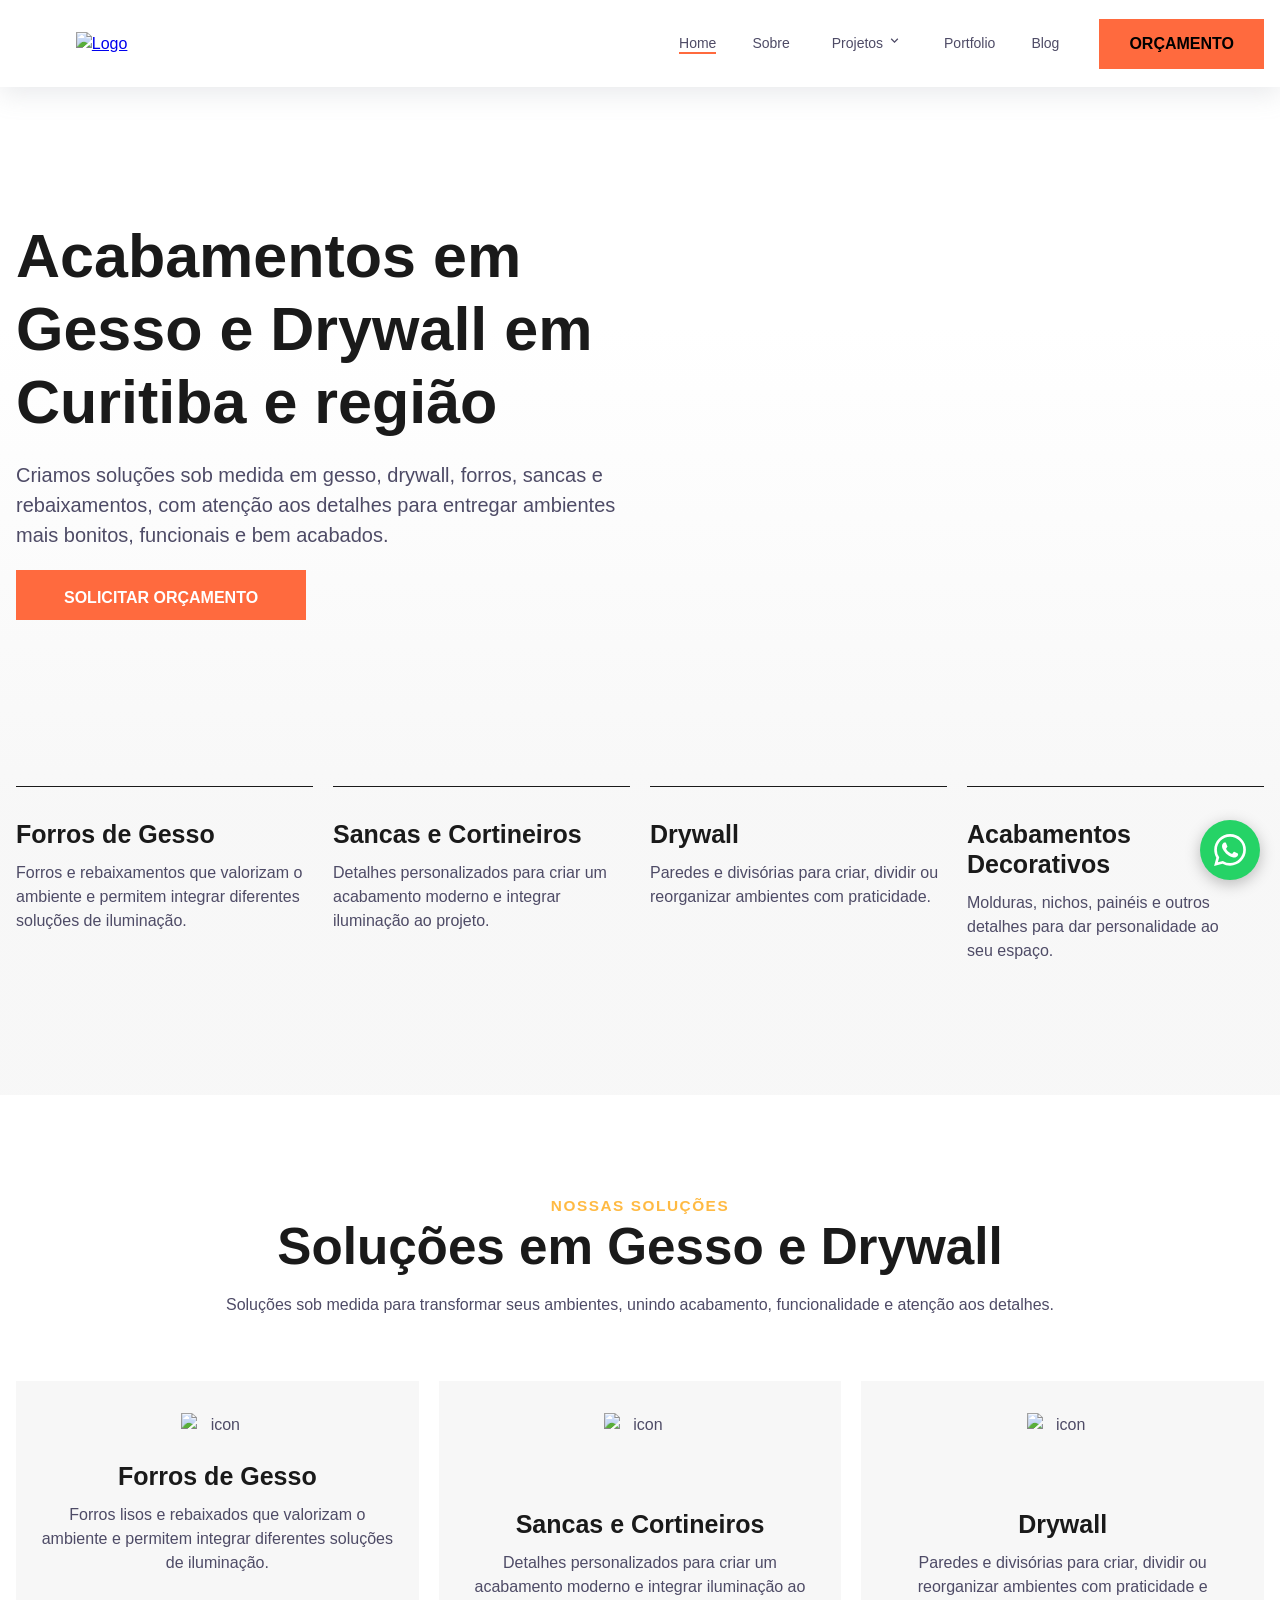
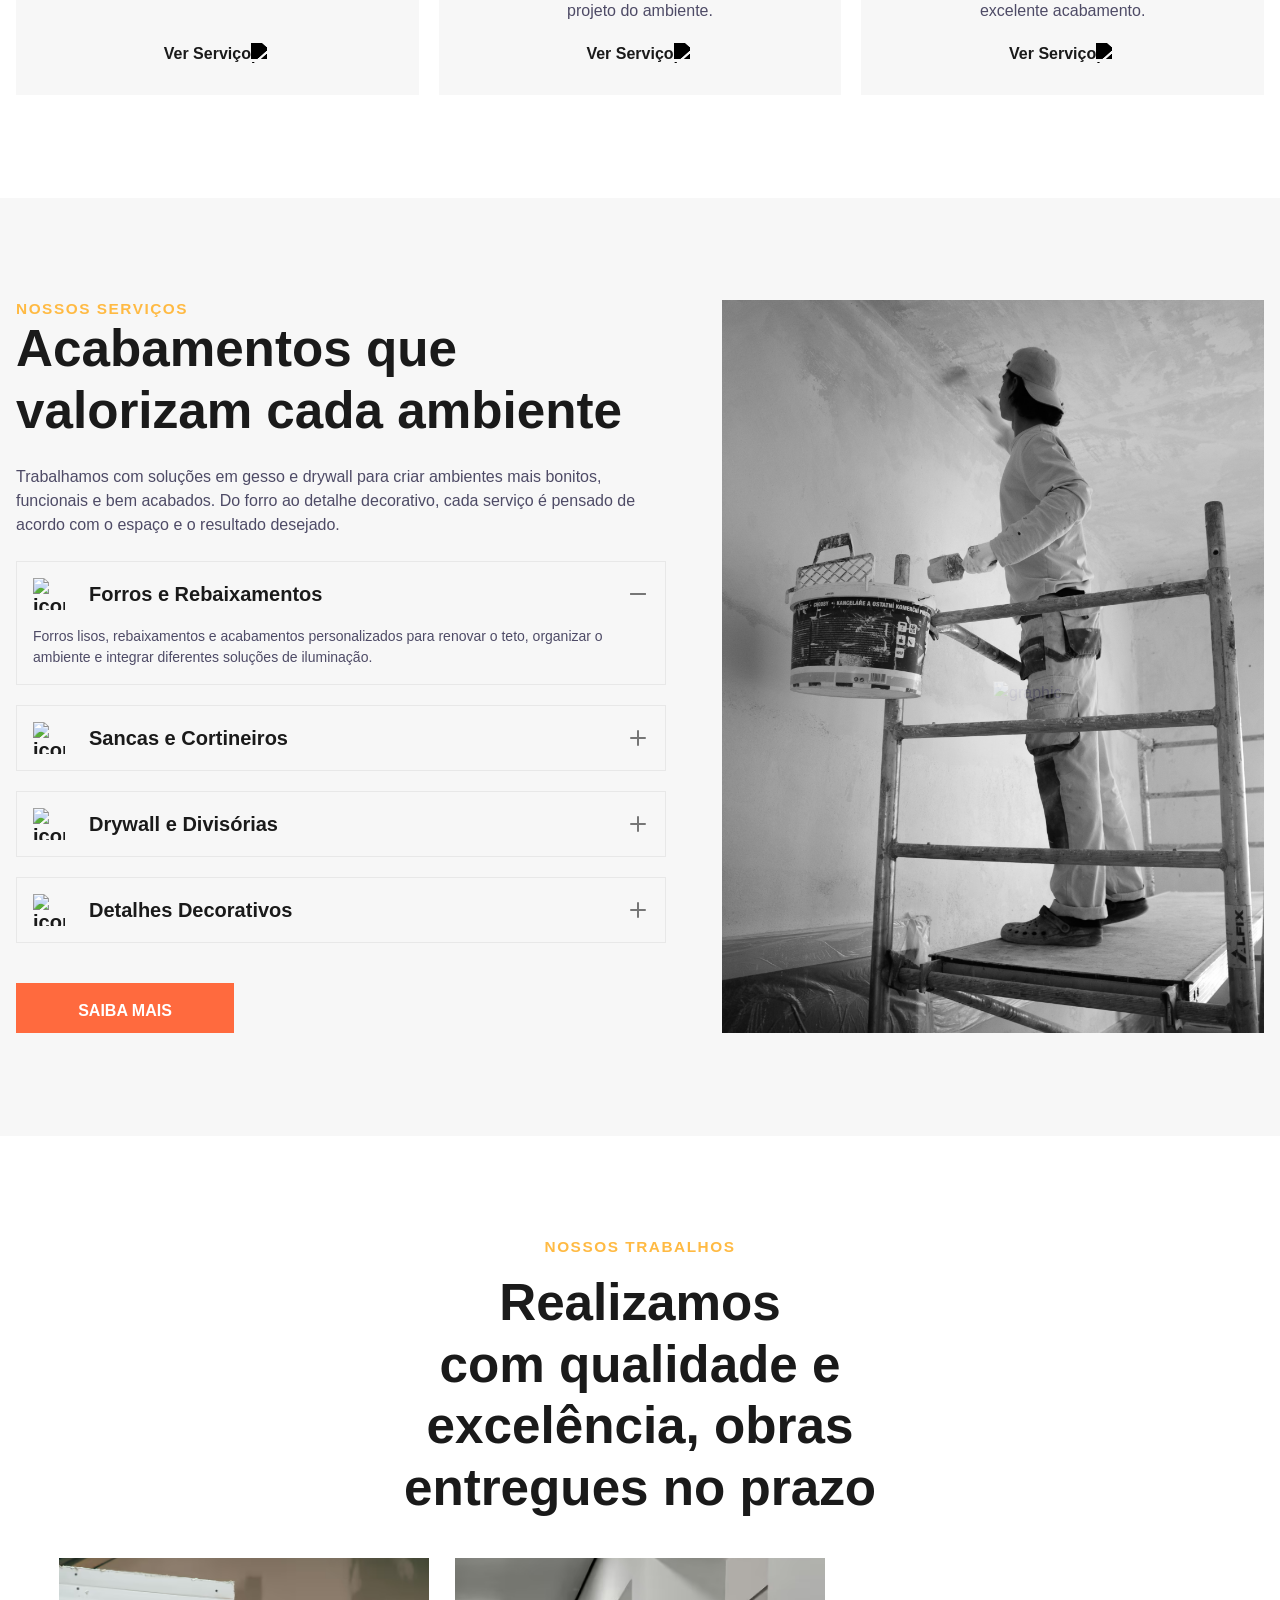
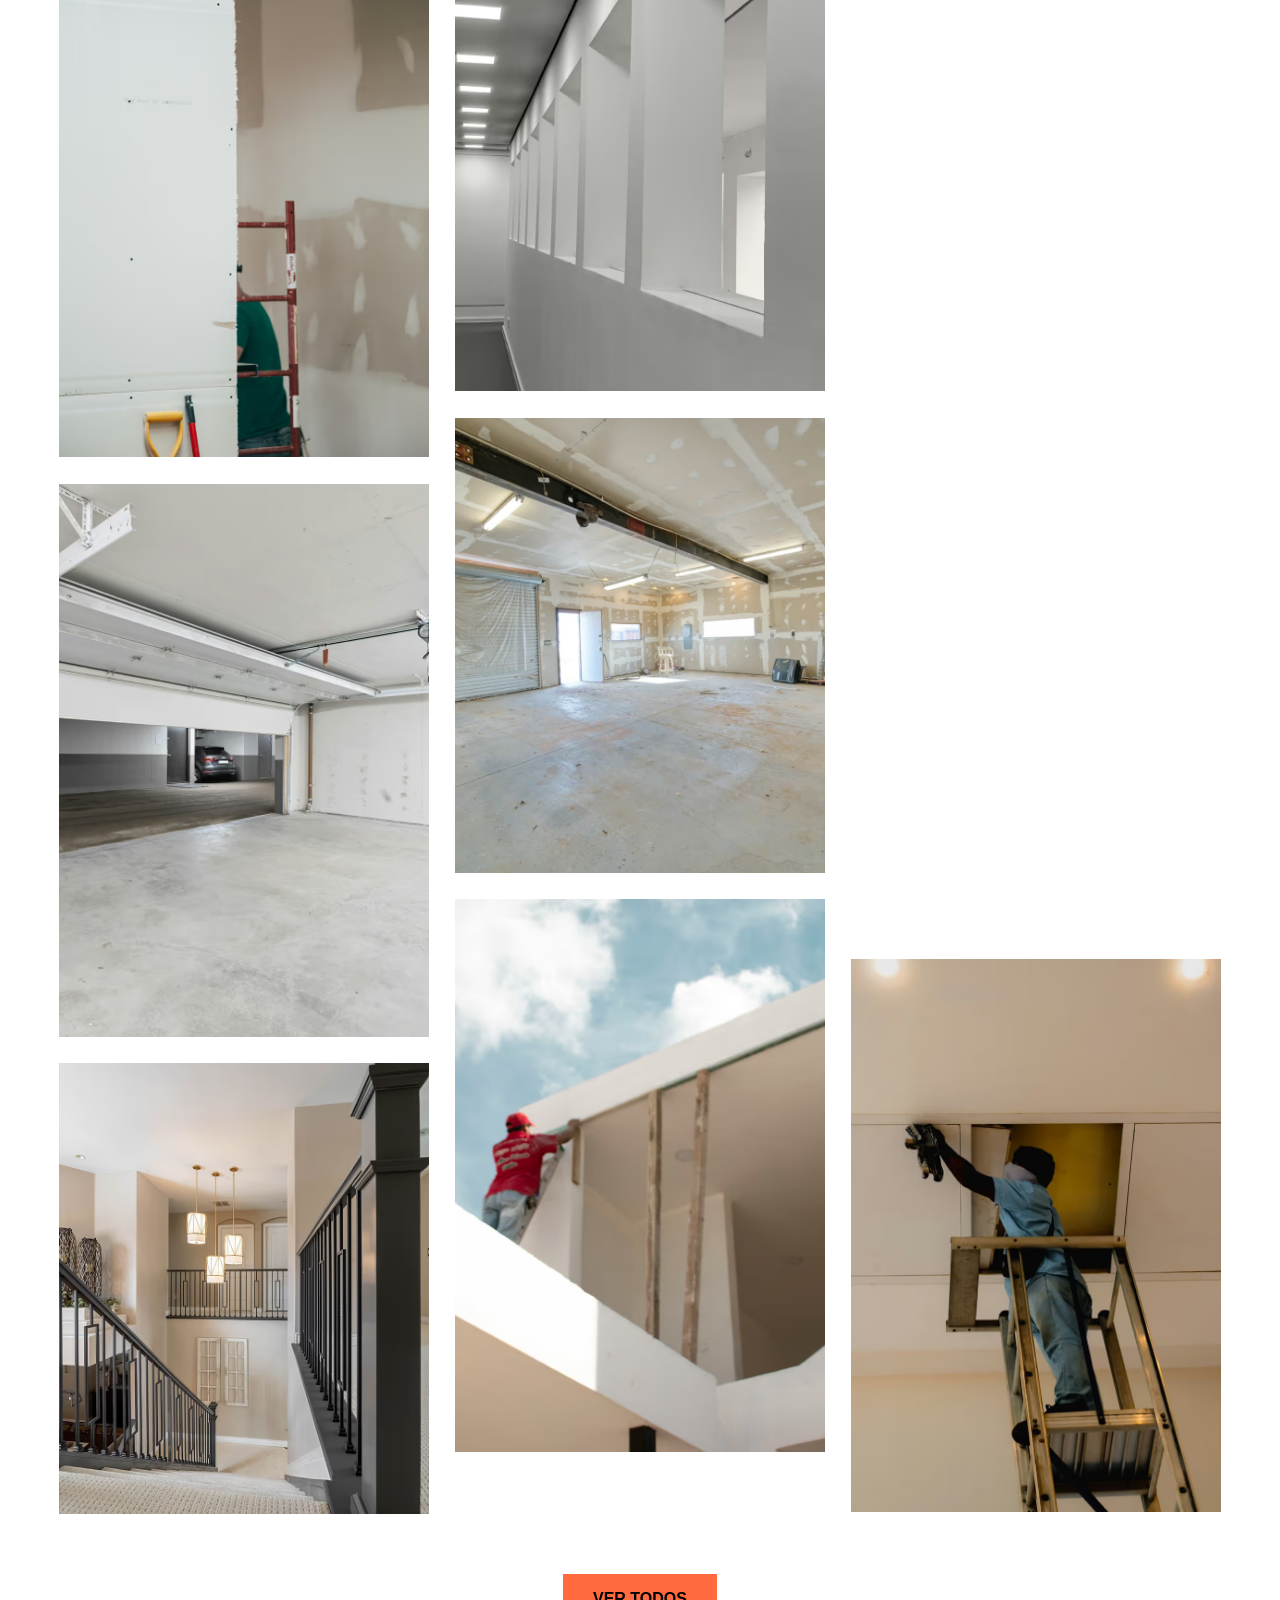
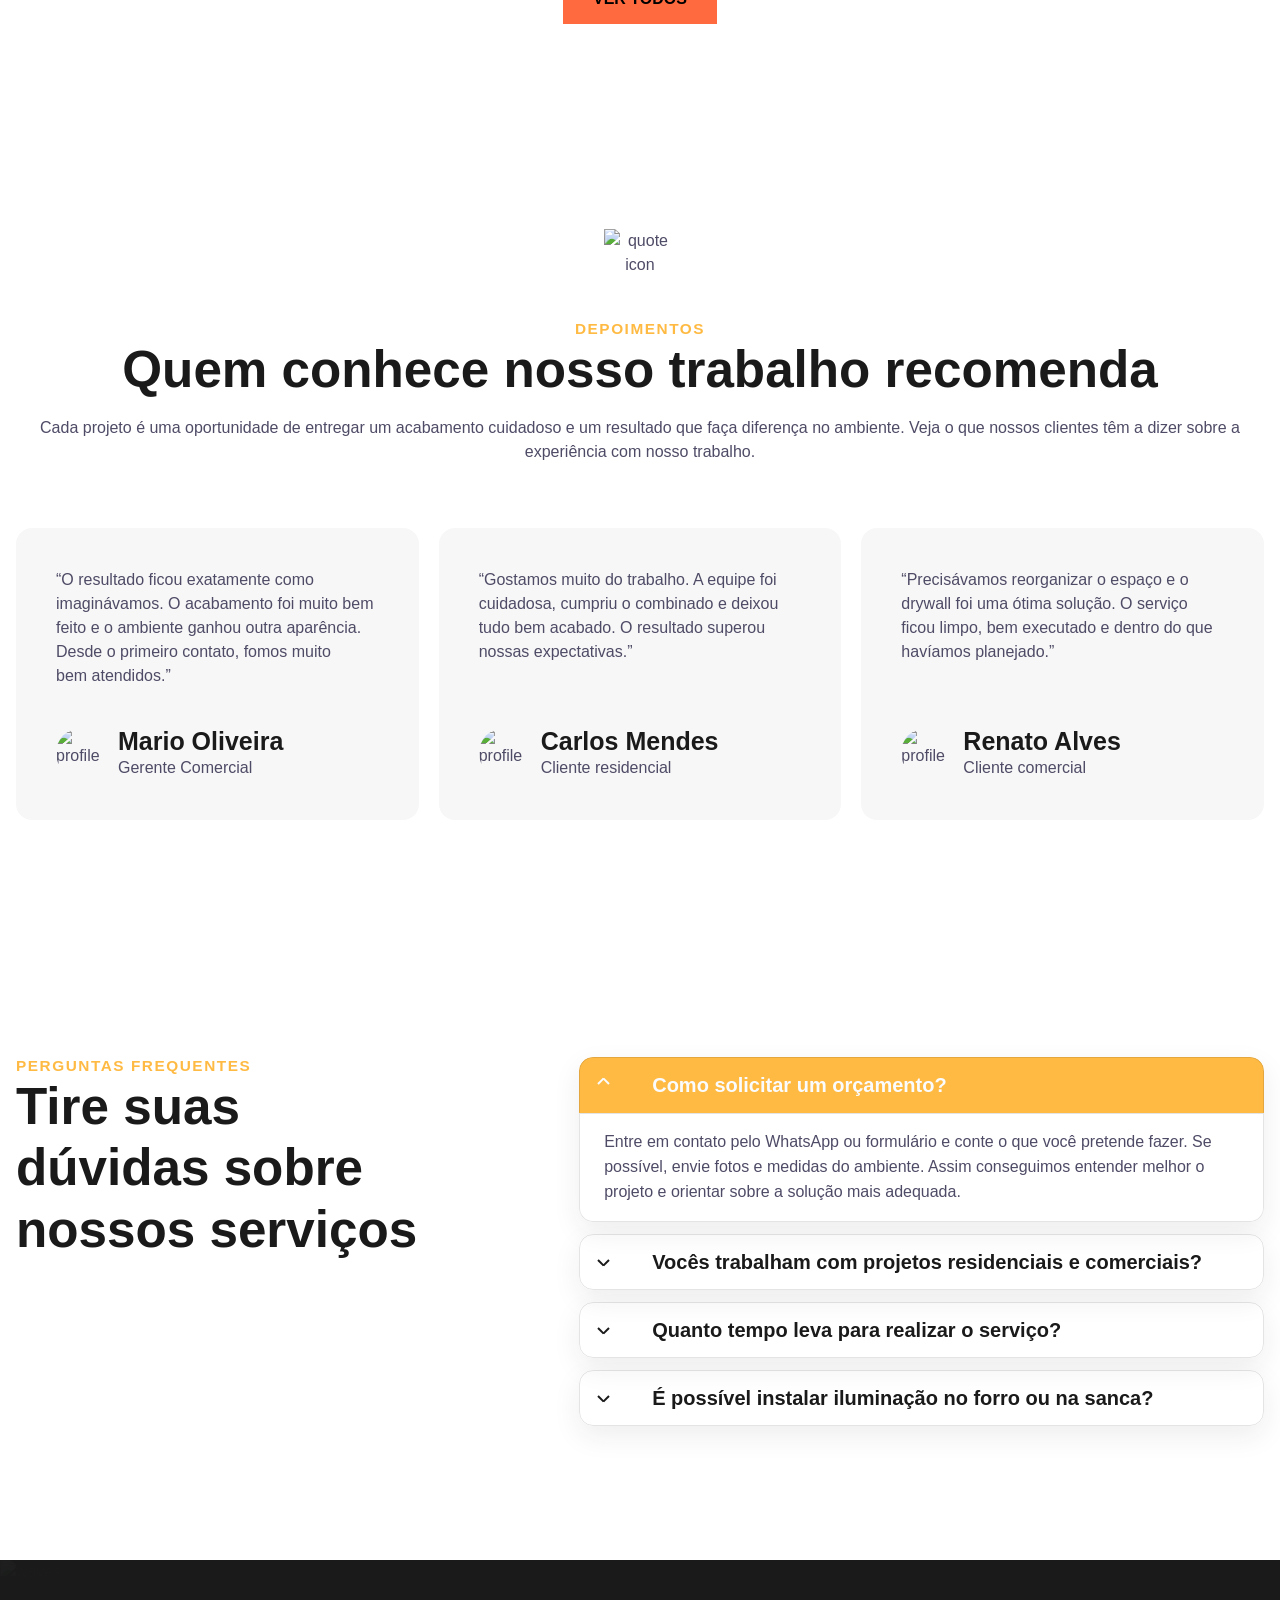
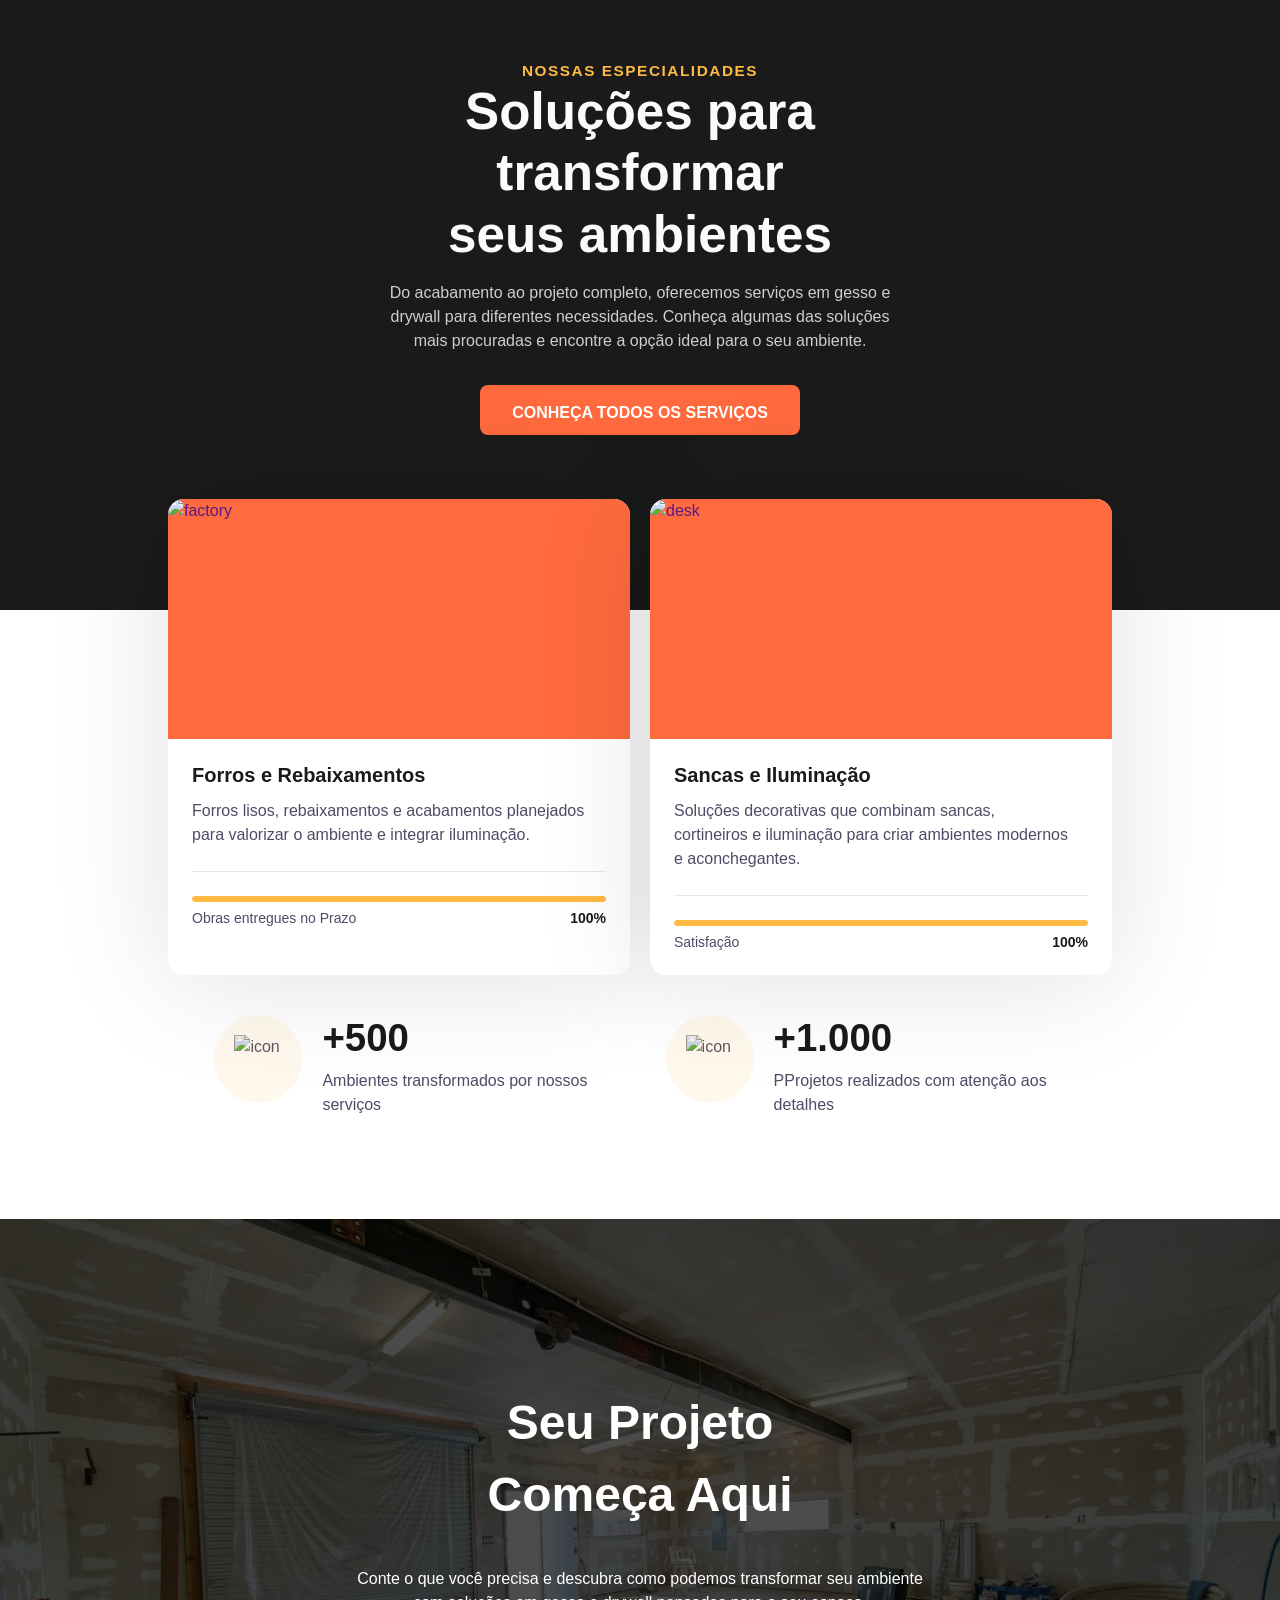
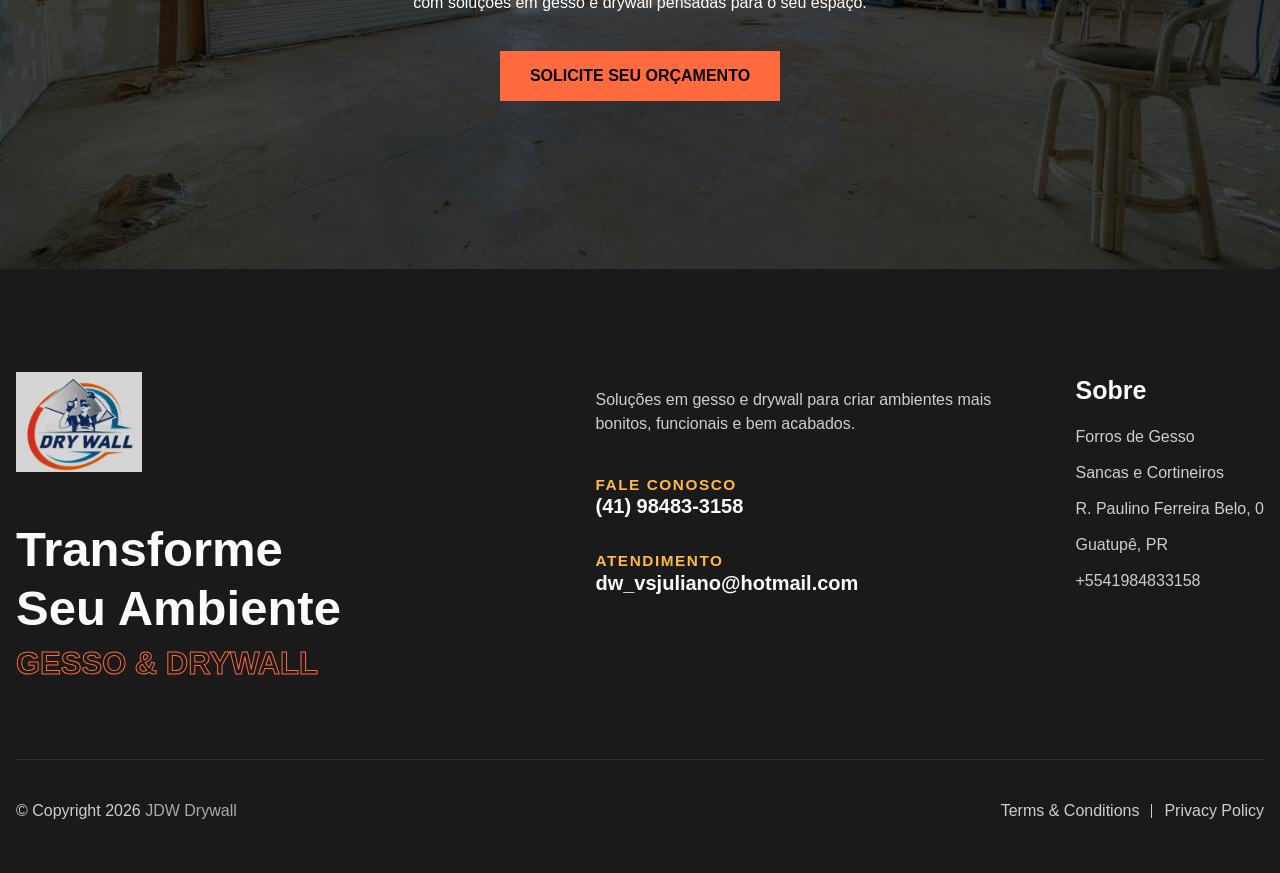
==== index.html @ e5a57d2d "Updates" ====
<!DOCTYPE html><html lang="en"> <head><!-- View Transitions support --><meta name="astro-view-transitions-enabled" content="true"><meta name="astro-view-transitions-fallback" content="animate"><script type="module" src="/_astro/ClientRouter.astro_astro_type_script_index_0_lang.j56hQv-j.js"></script><!-- SEO Meta Tags --><!-- LocalBusiness Schema (on ALL pages) - customize your JSON-LD structured data:
     https://developers.google.com/search/docs/advanced/structured-data/intro-structured-data  --><script type="application/ld+json">{"@context":"https://schema.org","@type":["LocalBusiness","WebSite"],"name":"JDW Gesso - Acabamentos em Gesso e Drywall","url":"/","logo":"https://fatocwb.github.io/assets/favicons/logo.png","image":"https://fatocwb.github.io/assets/favicons/logo.png","email":"dw_vsjuliano@hotmail.com","telephone":"+5541984833158","address":{"@type":"PostalAddress","streetAddress":"R. Paulino Ferreira Belo, 0, undefined","addressLocality":"Guatupê","addressRegion":"PR","postalCode":"83060-470"},"sameAs":["https://www.facebook.com/","https://www.instagram.com/"],"inLanguage":"en"}</script> <!-- Allow additional schemas from child layouts (e.g., BlogPosting for blog posts) --> <!-- Page Title --> <title>Pixel Perfect Websites | JDW Gesso - Acabamentos em Gesso e Drywall | Guatupê, PR</title><!-- Standard Meta Tags --><meta charset="utf-8"><meta name="description" content="Meta description for the page"><meta name="web_author" content="Pico Web Design-picowebdesign.com"><meta name="viewport" content="width=device-width, initial-scale=1.0, maximum-scale=5.0, minimum-scale=1.0"><meta http-equiv="X-UA-Compatible" content="ie=edge"><link rel="canonical" href="https://fatocwb.github.io/"><!-- Open Graph / Facebook --><meta property="og:locale" content="en_US"><meta property="og:url" content="https://fatocwb.github.io/"><meta property="og:type" content="website"><meta property="og:title" content="Pixel Perfect Websites | JDW Gesso - Acabamentos em Gesso e Drywall | Guatupê, PR"><meta property="og:site_name" content="JDW Gesso - Acabamentos em Gesso e Drywall"><meta property="og:description" content="Meta description for the page"><meta property="og:image" content="https://fatocwb.github.io/_astro/hero.D_U89e6H_Z1VqkR.webp"><meta content="1200" property="og:image:width"><meta content="600" property="og:image:height"><meta content="image/jpeg" property="og:image:type"><!-- Twitter Card --><meta name="twitter:card" content="summary_large_image"><meta property="twitter:domain" content="/"><meta property="twitter:url" content="https://fatocwb.github.io/"><meta name="twitter:title" content="Pixel Perfect Websites | JDW Gesso - Acabamentos em Gesso e Drywall | Guatupê, PR"><meta name="twitter:description" content="Meta description for the page"><meta name="twitter:image" content="https://fatocwb.github.io/_astro/hero.D_U89e6H_Z1VqkR.webp"><!-- Favicons --><!-- Use [RealFaviconGenerator.net](https://realfavicongenerator.net/) --><link rel="apple-touch-icon" sizes="180x180" href="/assets/favicons/apple-touch-icon.png"><link rel="icon" type="image/png" sizes="32x32" href="/assets/favicons/favicon-32x32.png?v1"><link rel="icon" type="image/png" sizes="16x16" href="/assets/favicons/favicon-16x16.png"><link rel="manifest" href="/assets/favicons/site.webmanifest"><meta name="msapplication-TileColor" content="#da532c"><meta name="theme-color" content="#ffffff"><!-- Astro custom Font API --><style>@font-face{font-family:Roboto-7b402f4babfab606;src:url("/_astro/fonts/81458467d34e233f.woff2") format("woff2");font-display:swap;unicode-range:U+0000-00FF,U+0131,U+0152-0153,U+02BB-02BC,U+02C6,U+02DA,U+02DC,U+0304,U+0308,U+0329,U+2000-206F,U+20AC,U+2122,U+2191,U+2193,U+2212,U+2215,U+FEFF,U+FFFD;font-weight:400;font-style:normal;}@font-face{font-family:Roboto-7b402f4babfab606;src:url("/_astro/fonts/81458467d34e233f.woff2") format("woff2");font-display:swap;unicode-range:U+0000-00FF,U+0131,U+0152-0153,U+02BB-02BC,U+02C6,U+02DA,U+02DC,U+0304,U+0308,U+0329,U+2000-206F,U+20AC,U+2122,U+2191,U+2193,U+2212,U+2215,U+FEFF,U+FFFD;font-weight:700;font-style:normal;}@font-face{font-family:Roboto-7b402f4babfab606;src:url("/_astro/fonts/81458467d34e233f.woff2") format("woff2");font-display:swap;unicode-range:U+0000-00FF,U+0131,U+0152-0153,U+02BB-02BC,U+02C6,U+02DA,U+02DC,U+0304,U+0308,U+0329,U+2000-206F,U+20AC,U+2122,U+2191,U+2193,U+2212,U+2215,U+FEFF,U+FFFD;font-weight:900;font-style:normal;}@font-face{font-family:"Roboto-7b402f4babfab606 fallback: Arial";src:local("Arial");font-display:swap;font-weight:400;font-style:normal;size-adjust:99.7809%;ascent-override:92.9771%;descent-override:24.4677%;line-gap-override:0%;}@font-face{font-family:"Roboto-7b402f4babfab606 fallback: Arial";src:local("Arial");font-display:swap;font-weight:700;font-style:normal;size-adjust:99.7809%;ascent-override:92.9771%;descent-override:24.4677%;line-gap-override:0%;}@font-face{font-family:"Roboto-7b402f4babfab606 fallback: Arial";src:local("Arial");font-display:swap;font-weight:900;font-style:normal;size-adjust:99.7809%;ascent-override:92.9771%;descent-override:24.4677%;line-gap-override:0%;}:root{--font-primary:Roboto-7b402f4babfab606,"Roboto-7b402f4babfab606 fallback: Arial",Arial,sans-serif;}</style><!-- If present, preloads the image passed as a prop --><link rel="preload" href="/_astro/hero.D_U89e6H_Z1VqkR.webp" as="image"><!-- Sitewide Scripts --><script type="module" src="/_astro/BaseLayout.astro_astro_type_script_index_0_lang.qBOVykPp.js"></script><link rel="stylesheet" href="/_astro/index@_@astro.DC1la_wn.css">
<link rel="stylesheet" href="/_astro/SideBySide.BmugEUHE.css">
<link rel="stylesheet" href="/_astro/BaseLayout.BB_Ag_am.css">
<style>@media only screen and (min-width:0em){#cta[data-astro-cid-srcshy6y]{padding:3.125rem 0;position:relative}#cta[data-astro-cid-srcshy6y]:before{content:"";width:100%;height:100%;background:#000;opacity:.7;display:block;position:absolute;top:0;left:0;z-index:-1}#cta[data-astro-cid-srcshy6y] .container[data-astro-cid-srcshy6y]{text-align:center}#cta[data-astro-cid-srcshy6y] .title[data-astro-cid-srcshy6y]{font-size:min(9vw,3rem);font-weight:900;line-height:58/48;text-align:center;margin-bottom:2.25rem;color:#fff;position:relative}#cta[data-astro-cid-srcshy6y] p[data-astro-cid-srcshy6y]{text-align:center;width:96%;max-width:37.375rem;margin:auto;margin-bottom:2.25rem;color:#fff;opacity:1}#cta[data-astro-cid-srcshy6y] .cs-picture[data-astro-cid-srcshy6y]{width:100%;height:100%;-o-object-fit:cover;object-fit:cover;position:absolute;top:0;left:0;z-index:-2}#cta[data-astro-cid-srcshy6y] .cs-picture[data-astro-cid-srcshy6y] img[data-astro-cid-srcshy6y]{width:100%;height:100%;-o-object-fit:cover;object-fit:cover}}@media only screen and (min-width:64em){#cta[data-astro-cid-srcshy6y]{padding:10.5rem 0}}@media only screen and (min-width:1300px){#cta[data-astro-cid-srcshy6y]{margin-top:6.25rem;position:relative}#cta[data-astro-cid-srcshy6y]:before{display:none}#cta[data-astro-cid-srcshy6y]:after{content:"";width:100%;height:69.25rem;background:url(/_astro/cta-squares.DR1YOgrI.svg);background-position:center;background-size:contain;background-repeat:no-repeat;opacity:1;display:block;position:absolute;bottom:0;left:50%;z-index:-3;transform:translate(-50%)}#cta[data-astro-cid-srcshy6y] .container[data-astro-cid-srcshy6y]{width:90.0625%;margin:auto}#cta[data-astro-cid-srcshy6y] .cs-picture[data-astro-cid-srcshy6y]{width:90.0625%;left:50%;transform:translate(-50%)}#cta[data-astro-cid-srcshy6y] .cs-picture[data-astro-cid-srcshy6y]:before{content:"";width:100%;height:100%;background:#000;opacity:.7;display:block;position:absolute;top:0;left:0;z-index:1}}@media only screen and (min-width:0em){body.dark-mode #cta[data-astro-cid-srcshy6y]:after{display:none}}
@media only screen and (min-width:0em){#gallery[data-astro-cid-hgusl35r]{text-align:center;padding:var(--sectionPadding);position:relative;overflow:hidden}#gallery[data-astro-cid-hgusl35r] .cs-container[data-astro-cid-hgusl35r]{width:100%;max-width:82.625em;margin:auto}#gallery[data-astro-cid-hgusl35r] .cs-topper[data-astro-cid-hgusl35r]{text-align:center;margin-bottom:1rem}#gallery[data-astro-cid-hgusl35r] .cs-title[data-astro-cid-hgusl35r]{text-align:center;max-width:38.8125rem;margin-bottom:2.5rem}#gallery[data-astro-cid-hgusl35r] .cs-image-group[data-astro-cid-hgusl35r]{font-size:min(1.1vw,1em);width:100%;max-width:82.625em;margin:0 auto 3.75rem;padding:0;display:flex;justify-content:center;align-items:flex-start;gap:1.875em}#gallery[data-astro-cid-hgusl35r] .cs-row[data-astro-cid-hgusl35r]{display:flex;flex-direction:column;justify-content:flex-start;align-items:center;gap:1.875em}#gallery[data-astro-cid-hgusl35r] .cs-picture[data-astro-cid-hgusl35r]{display:block;position:relative}#gallery[data-astro-cid-hgusl35r] .cs-picture[data-astro-cid-hgusl35r] img[data-astro-cid-hgusl35r]{width:100%;height:100%;-o-object-fit:cover;object-fit:cover;position:absolute;top:0;left:0}#gallery[data-astro-cid-hgusl35r] .cs-row-1[data-astro-cid-hgusl35r] .cs-picture1[data-astro-cid-hgusl35r]{width:26.25em;height:35.4375em}#gallery[data-astro-cid-hgusl35r] .cs-row-1[data-astro-cid-hgusl35r] .cs-picture2[data-astro-cid-hgusl35r]{width:26.25em;height:39.3125em}#gallery[data-astro-cid-hgusl35r] .cs-row-1[data-astro-cid-hgusl35r] .cs-picture3[data-astro-cid-hgusl35r]{width:26.25em;height:32em}#gallery[data-astro-cid-hgusl35r] .cs-row-2[data-astro-cid-hgusl35r] .cs-picture1[data-astro-cid-hgusl35r]{width:26.25em;height:30.75em}#gallery[data-astro-cid-hgusl35r] .cs-row-2[data-astro-cid-hgusl35r] .cs-picture2[data-astro-cid-hgusl35r]{width:26.25em;height:32.3125em}#gallery[data-astro-cid-hgusl35r] .cs-row-2[data-astro-cid-hgusl35r] .cs-picture3[data-astro-cid-hgusl35r]{width:26.25em;height:39.3125em}#gallery[data-astro-cid-hgusl35r] .cs-row-3[data-astro-cid-hgusl35r] .cs-picture1[data-astro-cid-hgusl35r]{width:26.25em;height:39.0625em}#gallery[data-astro-cid-hgusl35r] .cs-row-3[data-astro-cid-hgusl35r] .cs-picture2[data-astro-cid-hgusl35r]{width:26.25em;height:28.25em}#gallery[data-astro-cid-hgusl35r] .cs-row-3[data-astro-cid-hgusl35r] .cs-picture3[data-astro-cid-hgusl35r]{width:26.25em;height:39.3125em}}@media only screen and (min-width:0em){body.dark-mode #gallery[data-astro-cid-hgusl35r] .cs-title[data-astro-cid-hgusl35r]{color:var(--bodyTextColorWhite)}}
</style></head> <body> <!-- Screen reader skip main nav --> <a class="skip" aria-label="skip to main content" href="#main">Click To Skip To Main Content</a> <header id="cs-navigation" data-astro-cid-6iyzvnnz> <div class="cs-container" data-astro-cid-6iyzvnnz> <!--Nav Logo--> <a href="/" class="cs-logo" aria-label="Return to [Company Name] Home page" data-astro-cid-6iyzvnnz> <img src="/src/icons/logo.png" alt="Logo" width="110" data-astro-cid-6iyzvnnz> </a> <!--Navigation List--> <nav class="cs-nav" aria-label="main navigation" data-astro-cid-6iyzvnnz> <!--Mobile Nav Toggle--> <button class="cs-toggle" id="cs-toggle" aria-expanded="false" aria-controls="cs-ul-wrapper" aria-haspopup="menu" aria-label="mobile menu toggle" data-astro-cid-6iyzvnnz> <span class="cs-box" aria-hidden="true" data-astro-cid-6iyzvnnz> <span class="cs-line cs-line1" aria-hidden="true" data-astro-cid-6iyzvnnz></span> <span class="cs-line cs-line2" aria-hidden="true" data-astro-cid-6iyzvnnz></span> <span class="cs-line cs-line3" aria-hidden="true" data-astro-cid-6iyzvnnz></span> </span> </button> <!-- We need a wrapper div so we can set a fixed height on the cs-ul in case the nav list gets too long from too many dropdowns being opened and needs to have an overflow scroll. This wrapper acts as the background so it can go the full height of the screen and not cut off any overflowing nav items while the cs-ul stops short of the bottom of the screen, which keeps all nav items in view no matter how many there are--> <div class="cs-ul-wrapper" id="cs-ul-wrapper" data-astro-cid-6iyzvnnz> <ul id="cs-expanded" class="cs-ul" data-astro-cid-6iyzvnnz> <li class="cs-li" data-astro-cid-6iyzvnnz> <a href="/" class="cs-li-link cs-active" aria-current="page" data-astro-cid-6iyzvnnz> Home </a>  </li><li class="cs-li" data-astro-cid-6iyzvnnz> <a href="/aboute/" class="cs-li-link" data-astro-cid-6iyzvnnz> Sobre </a>  </li><li class="cs-li cs-dropdown" data-astro-cid-6iyzvnnz> <button id="projetos-dropdown-toggle" aria-expanded="false" aria-haspopup="menu" class="cs-li-link cs-dropdown-toggle" data-astro-cid-6iyzvnnz> Projetos <svg width="1em" height="1em" class="cs-drop-icon" data-astro-cid-6iyzvnnz="true" data-icon="mdi--caret">   <symbol id="ai:local:mdi--caret" viewBox="0 0 24 24"><path fill="currentColor" d="M7.41 15.41 12 10.83l4.59 4.58L18 14l-6-6-6 6z"/></symbol><use href="#ai:local:mdi--caret"></use>  </svg> </button> <ul class="cs-drop-ul" aria-labelledby="projetos-dropdown-toggle" data-astro-cid-6iyzvnnz> <li class="cs-drop-li" data-astro-cid-6iyzvnnz> <a href="/projects/project-1e/" class="cs-li-link cs-drop-link" data-astro-cid-6iyzvnnz> Projeto 1 </a> </li><li class="cs-drop-li" data-astro-cid-6iyzvnnz> <a href="/projects/project-2e/" class="cs-li-link cs-drop-link" data-astro-cid-6iyzvnnz> Projeto 2 </a> </li> </ul> </li><li class="cs-li" data-astro-cid-6iyzvnnz> <a href="/reviewse/" class="cs-li-link" data-astro-cid-6iyzvnnz> Portfolio </a>  </li><li class="cs-li" data-astro-cid-6iyzvnnz> <a href="/bloge/" class="cs-li-link" data-astro-cid-6iyzvnnz> Blog </a>  </li> <li class="cs-li cs-hide-on-desktop" data-astro-cid-6iyzvnnz> <a href="/contact/" class="cs-li-link" data-astro-cid-6iyzvnnz>
Contato
</a> </li> </ul> </div> </nav> <a href="/contact/" class="cs-button-solid cs-nav-button" data-astro-cid-6iyzvnnz>Orçamento</a> <!--Dark Mode toggle: remove component if you don't want to enable a dark mode toggle--> </div> </header> <main id="main">  <!-- ============================================ --><!--                    Hero                      --><!-- ============================================ --><section id="hero-1949" data-astro-cid-a42nmg7r> <div class="cs-container" data-astro-cid-a42nmg7r> <div class="cs-content" data-astro-cid-a42nmg7r> <h1 class="cs-title" data-astro-cid-a42nmg7r>Acabamentos em Gesso e Drywall em Curitiba e região</h1> <p class="cs-text" data-astro-cid-a42nmg7r>Criamos soluções sob medida em gesso, drywall, forros, sancas e rebaixamentos, com atenção aos detalhes para entregar ambientes mais bonitos, funcionais e bem acabados.</p> <a href="" class="cs-button-solid" data-astro-cid-a42nmg7r>Solicitar Orçamento</a> </div> <ul class="cs-card-group" data-astro-cid-a42nmg7r> <li class="cs-item" data-astro-cid-a42nmg7r> <h3 class="cs-h3" data-astro-cid-a42nmg7r>Forros de Gesso</h3> <p class="cs-item-text" data-astro-cid-a42nmg7r>
Forros e rebaixamentos que valorizam o ambiente e permitem integrar diferentes soluções de iluminação.
</p> </li> <li class="cs-item" data-astro-cid-a42nmg7r> <h3 class="cs-h3" data-astro-cid-a42nmg7r>Sancas e Cortineiros</h3> <p class="cs-item-text" data-astro-cid-a42nmg7r>
Detalhes personalizados para criar um acabamento moderno e integrar iluminação ao projeto.
</p> </li> <li class="cs-item" data-astro-cid-a42nmg7r> <h3 class="cs-h3" data-astro-cid-a42nmg7r>Drywall</h3> <p class="cs-item-text" data-astro-cid-a42nmg7r>
Paredes e divisórias para criar, dividir ou reorganizar ambientes com praticidade.
</p> </li> <li class="cs-item" data-astro-cid-a42nmg7r> <h3 class="cs-h3" data-astro-cid-a42nmg7r>Acabamentos Decorativos</h3> <p class="cs-item-text" data-astro-cid-a42nmg7r>
Molduras, nichos, painéis e outros detalhes para dar personalidade ao seu espaço.
</p> </li> </ul> </div> <!-- Background Image, there's a background image in the CSS for the parallax effect you'll need to change as well if you swap out our images --> <picture class="cs-background" data-astro-cid-a42nmg7r> <source media="(max-width: 600px)" srcset="https://csimg.nyc3.cdn.digitaloceanspaces.com/Images/Landscapes/architect.jpeg" data-astro-cid-a42nmg7r> <source media="(min-width: 601px)" srcset="https://csimg.nyc3.cdn.digitaloceanspaces.com/Images/Landscapes/architect.jpeg" data-astro-cid-a42nmg7r> <img decoding="async" src="https://csimg.nyc3.cdn.digitaloceanspaces.com/Images/Landscapes/architect.jpeg" alt="architect" width="2250" height="1500" aria-hidden="true" data-astro-cid-a42nmg7r> </picture> </section> <!-- ============================================ --><!--                  Services                    --><!-- ============================================ --><section id="services-1176" data-astro-cid-rkm3plkd> <div class="cs-container" data-astro-cid-rkm3plkd> <div class="cs-content" data-astro-cid-rkm3plkd> <span class="cs-topper" data-astro-cid-rkm3plkd>Nossas soluções</span> <h2 class="cs-title" data-astro-cid-rkm3plkd>Soluções em Gesso e Drywall</h2> <p class="cs-text" data-astro-cid-rkm3plkd>
Soluções sob medida para transformar seus ambientes, unindo acabamento, funcionalidade e atenção aos detalhes.
</p> </div> <ul class="cs-card-group" data-astro-cid-rkm3plkd> <li class="cs-item" data-astro-cid-rkm3plkd> <picture class="cs-picture" data-astro-cid-rkm3plkd> <img class="cs-icon" loading="lazy" decoding="async" src="https://csimg.nyc3.cdn.digitaloceanspaces.com/Icons/alloy-wheel%201.svg" alt="icon" height="48" data-astro-cid-rkm3plkd> </picture> <h3 class="cs-h3" data-astro-cid-rkm3plkd>Forros de Gesso</h3> <p class="cs-item-text" data-astro-cid-rkm3plkd>
Forros lisos e rebaixados que valorizam o ambiente e permitem integrar diferentes soluções de iluminação.
</p> <a href="" class="cs-link" data-astro-cid-rkm3plkd>
Ver Serviço
<img class="cs-arrow" loading="lazy" decoding="async" src="https://csimg.nyc3.cdn.digitaloceanspaces.com/Icons/red-arrow-right.svg" alt="icon" width="20" height="20" aria-hidden="true" data-astro-cid-rkm3plkd> </a> </li> <li class="cs-item" data-astro-cid-rkm3plkd> <picture class="cs-picture" data-astro-cid-rkm3plkd> <img class="cs-icon" loading="lazy" decoding="async" src="https://csimg.nyc3.cdn.digitaloceanspaces.com/Icons/electric%201.svg" alt="icon" width="48" height="48" data-astro-cid-rkm3plkd> </picture> <h3 class="cs-h3" data-astro-cid-rkm3plkd>Sancas e Cortineiros</h3> <p class="cs-item-text" data-astro-cid-rkm3plkd>
Detalhes personalizados para criar um acabamento moderno e integrar iluminação ao projeto do ambiente.
</p> <a href="" class="cs-link" data-astro-cid-rkm3plkd>
Ver Serviço
<img class="cs-arrow" loading="lazy" decoding="async" src="https://csimg.nyc3.cdn.digitaloceanspaces.com/Icons/red-arrow-right.svg" alt="icon" width="20" height="20" aria-hidden="true" data-astro-cid-rkm3plkd> </a> </li> <li class="cs-item" data-astro-cid-rkm3plkd> <picture class="cs-picture" data-astro-cid-rkm3plkd> <img class="cs-icon" loading="lazy" decoding="async" src="https://csimg.nyc3.cdn.digitaloceanspaces.com/Icons/mech-engine.svg" alt="icon" width="48" height="48" data-astro-cid-rkm3plkd> </picture> <h3 class="cs-h3" data-astro-cid-rkm3plkd>Drywall</h3> <p class="cs-item-text" data-astro-cid-rkm3plkd>
Paredes e divisórias para criar, dividir ou reorganizar ambientes com praticidade e excelente acabamento.
</p> <a href="" class="cs-link" data-astro-cid-rkm3plkd>
Ver Serviço
<img class="cs-arrow" loading="lazy" decoding="async" src="https://csimg.nyc3.cdn.digitaloceanspaces.com/Icons/red-arrow-right.svg" alt="icon" width="20" height="20" aria-hidden="true" data-astro-cid-rkm3plkd> </a> </li> </ul> </div> </section> <!-- ============================================ --><!--                  Services                    --><!-- ============================================ --><section id="services-1667" data-astro-cid-whlyjg3w> <div class="cs-container" data-astro-cid-whlyjg3w> <div class="cs-image-group" data-astro-cid-whlyjg3w> <picture class="cs-picture" data-astro-cid-whlyjg3w> <img loading="lazy" decoding="async" src="/_astro/gesso.ByOgMi4Q.jpg" alt="Acabamento em gesso" width="605" height="690" data-astro-cid-whlyjg3w> </picture> <!--SVG Graphic--> <img class="cs-floater" src="https://csimg.nyc3.cdn.digitaloceanspaces.com/Images/Graphics/white-swirl.svg" alt="graphic" loading="lazy" decoding="async" height="710" aria-hidden="true" width="690" data-astro-cid-whlyjg3w> </div> <div class="cs-content" data-astro-cid-whlyjg3w> <span class="cs-topper" data-astro-cid-whlyjg3w>Nossos serviços</span> <h2 class="cs-title" data-astro-cid-whlyjg3w>Acabamentos que valorizam cada ambiente</h2> <p class="cs-text" data-astro-cid-whlyjg3w>
Trabalhamos com soluções em gesso e drywall para criar ambientes mais bonitos, funcionais e bem acabados. Do forro ao detalhe decorativo, cada serviço é pensado de acordo com o espaço e o resultado desejado.
</p> <ul class="cs-faq-group" data-astro-cid-whlyjg3w> <li class="cs-faq-item active" data-astro-cid-whlyjg3w> <button class="cs-button" data-astro-cid-whlyjg3w> <img class="cs-icon" aria-hidden="true" loading="lazy" decoding="async" src="https://csimg.nyc3.cdn.digitaloceanspaces.com/Images/Icons/computer-gold.svg" alt="icon" width="32" height="32" data-astro-cid-whlyjg3w> <span class="cs-button-text" data-astro-cid-whlyjg3w>
Forros e Rebaixamentos
</span> <span class="cs-indicator" aria-hidden="true" data-astro-cid-whlyjg3w></span> </button> <p class="cs-item-p" data-astro-cid-whlyjg3w>
Forros lisos, rebaixamentos e acabamentos personalizados para renovar o teto, organizar o ambiente e integrar diferentes soluções de iluminação.
</p> </li> <li class="cs-faq-item" data-astro-cid-whlyjg3w> <button class="cs-button" data-astro-cid-whlyjg3w> <img class="cs-icon" aria-hidden="true" loading="lazy" decoding="async" src="https://csimg.nyc3.cdn.digitaloceanspaces.com/Images/Icons/calendar-gold.svg" alt="icon" width="32" height="32" data-astro-cid-whlyjg3w> <span class="cs-button-text" data-astro-cid-whlyjg3w>
Sancas e Cortineiros
</span> <span class="cs-indicator" aria-hidden="true" data-astro-cid-whlyjg3w></span> </button> <p class="cs-item-p" data-astro-cid-whlyjg3w>
Sancas abertas ou fechadas e cortineiros planejados para criar detalhes modernos e valorizar a iluminação do ambiente.
</p> </li> <li class="cs-faq-item" data-astro-cid-whlyjg3w> <button class="cs-button" data-astro-cid-whlyjg3w> <img class="cs-icon" aria-hidden="true" loading="lazy" decoding="async" src="https://csimg.nyc3.cdn.digitaloceanspaces.com/Images/Icons/map-pin-gold.svg" alt="icon" width="32" height="32" data-astro-cid-whlyjg3w> <span class="cs-button-text" data-astro-cid-whlyjg3w>
Drywall e Divisórias
</span> <span class="cs-indicator" aria-hidden="true" data-astro-cid-whlyjg3w></span> </button> <p class="cs-item-p" data-astro-cid-whlyjg3w>
Paredes e divisórias em drywall para criar, separar ou reorganizar espaços com praticidade e um acabamento limpo.
</p> </li> <li class="cs-faq-item" data-astro-cid-whlyjg3w> <button class="cs-button" data-astro-cid-whlyjg3w> <img class="cs-icon" aria-hidden="true" loading="lazy" decoding="async" src="https://csimg.nyc3.cdn.digitaloceanspaces.com/Images/Icons/map-pin-gold-2.svg" alt="icon" width="32" height="32" data-astro-cid-whlyjg3w> <span class="cs-button-text" data-astro-cid-whlyjg3w>
Detalhes Decorativos
</span> <span class="cs-indicator" aria-hidden="true" data-astro-cid-whlyjg3w></span> </button> <p class="cs-item-p" data-astro-cid-whlyjg3w>
Nichos, painéis, molduras e outros elementos em gesso para acrescentar personalidade e acabamento aos seus ambientes.
</p> </li> </ul> <a href="" class="cs-button-solid" data-astro-cid-whlyjg3w>Saiba Mais</a> </div> </div> </section>  <script type="module">document.addEventListener("astro:page-load",()=>{const t=Array.from(document.querySelectorAll(".cs-faq-item"));for(const e of t){const o=()=>{e.classList.toggle("active")};e.addEventListener("click",o)}});</script> <section id="gallery" data-astro-cid-hgusl35r> <div class="cs-container" data-astro-cid-hgusl35r> <span class="cs-topper" data-astro-cid-hgusl35r>Nossos Trabalhos</span> <h2 class="cs-title" data-astro-cid-hgusl35r>
Realizamos com qualidade e excelência, obras entregues no prazo
</h2> <div class="cs-image-group" data-astro-cid-hgusl35r> <!-- Row 1--> <div class="cs-row cs-row-1" data-astro-cid-hgusl35r> <!-- To add more images, copy and paste this row's picture tags here in order from cs-picture-1 to cs-picture-3 and they will maintain the same layout--> <picture class="cs-picture cs-picture1" data-astro-cid-hgusl35r="true"> <source srcset="/_astro/port1.2MeyrkgR_1OynrO.avif 400w, /_astro/port1.2MeyrkgR_Oukm3.avif 640w, /_astro/port1.2MeyrkgR_K060Y.avif 750w, /_astro/port1.2MeyrkgR_Gg4AU.avif 800w" type="image/avif"><source srcset="/_astro/port1.2MeyrkgR_1wWgjt.webp 400w, /_astro/port1.2MeyrkgR_wSddH.webp 640w, /_astro/port1.2MeyrkgR_1XwKpb.webp 750w, /_astro/port1.2MeyrkgR_1TMJ07.webp 800w" type="image/webp">  <img src="/_astro/port1.2MeyrkgR_ptkbx.jpg" srcset="/_astro/port1.2MeyrkgR_ptkbx.jpg 400w, /_astro/port1.2MeyrkgR_ZzzHTe.jpg 640w, /_astro/port1.2MeyrkgR_Z2iXoHb.jpg 750w, /_astro/port1.2MeyrkgR_Z2mHq7f.jpg 800w" alt="new hallway" data-astro-cid-hgusl35r="true" loading="lazy" decoding="async" sizes="(min-width: 400px) 400px, 100vw" data-astro-image="constrained" data-astro-image-fit="cover" data-astro-image-pos="center" width="400" height="560"> </picture> <picture class="cs-picture cs-picture2" data-astro-cid-hgusl35r="true"> <source srcset="/_astro/port4.QwFyWscz_5c5TN.avif 400w, /_astro/port4.QwFyWscz_ZTQWaX.avif 640w, /_astro/port4.QwFyWscz_ZYmbw2.avif 750w, /_astro/port4.QwFyWscz_Z136cV6.avif 800w" type="image/avif"><source srcset="/_astro/port4.QwFyWscz_Zcp1dx.webp 400w, /_astro/port4.QwFyWscz_Z1ct4jj.webp 640w, /_astro/port4.QwFyWscz_easRa.webp 750w, /_astro/port4.QwFyWscz_aqrs6.webp 800w" type="image/webp">  <img src="/_astro/port4.QwFyWscz_Z1jRWlt.jpg" srcset="/_astro/port4.QwFyWscz_Z1jRWlt.jpg 400w, /_astro/port4.QwFyWscz_Z2jW0rf.jpg 640w, /_astro/port4.QwFyWscz_11QryJ.jpg 750w, /_astro/port4.QwFyWscz_X7q9F.jpg 800w" alt="new home construction" data-astro-cid-hgusl35r="true" loading="lazy" decoding="async" sizes="(min-width: 400px) 400px, 100vw" data-astro-image="constrained" data-astro-image-fit="cover" data-astro-image-pos="center" width="400" height="560"> </picture> <picture class="cs-picture cs-picture3" data-astro-cid-hgusl35r="true"> <source srcset="/_astro/port7.Dp4Ev9Sn_2oT3b5.avif 400w, /_astro/port7.Dp4Ev9Sn_15QHMz.avif 640w, /_astro/port7.Dp4Ev9Sn_Zjl2kB.avif 750w, /_astro/port7.Dp4Ev9Sn_wycqj.avif 800w" type="image/avif"><source srcset="/_astro/port7.Dp4Ev9Sn_2okoAo.webp 400w, /_astro/port7.Dp4Ev9Sn_15i4cS.webp 640w, /_astro/port7.Dp4Ev9Sn_ZAW9sW.webp 750w, /_astro/port7.Dp4Ev9Sn_eW5hX.webp 800w" type="image/webp">  <img src="/_astro/port7.Dp4Ev9Sn_226REM.jpg" srcset="/_astro/port7.Dp4Ev9Sn_226REM.jpg 400w, /_astro/port7.Dp4Ev9Sn_I4xhh.jpg 640w, /_astro/port7.Dp4Ev9Sn_Z1Iq5AS.jpg 750w, /_astro/port7.Dp4Ev9Sn_ZRvPOX.jpg 800w" alt="building a new wall" data-astro-cid-hgusl35r="true" loading="lazy" decoding="async" sizes="(min-width: 400px) 400px, 100vw" data-astro-image="constrained" data-astro-image-fit="cover" data-astro-image-pos="center" width="400" height="560"> </picture> </div> <!-- Row 2 --> <div class="cs-row cs-row-2" data-astro-cid-hgusl35r> <!-- To add more images, copy and paste this row's picture tags here in order from cs-picture-1 to cs-picture-3 and they will maintain the same layout--> <picture class="cs-picture cs-picture1" data-astro-cid-hgusl35r="true"> <source srcset="/_astro/port2.CglndlSL_ZEz9O2.avif 400w, /_astro/port2.CglndlSL_Z1EDcTN.avif 640w, /_astro/port2.CglndlSL_Z1J8rfR.avif 750w, /_astro/port2.CglndlSL_Z1MRsEV.avif 800w" type="image/avif"><source srcset="/_astro/port2.CglndlSL_ZWbgWn.webp 400w, /_astro/port2.CglndlSL_Z1Wfk39.webp 640w, /_astro/port2.CglndlSL_ZvALQF.webp 750w, /_astro/port2.CglndlSL_ZzkNgJ.webp 800w" type="image/webp">  <img src="/_astro/port2.CglndlSL_Z24Ed5j.jpg" srcset="/_astro/port2.CglndlSL_Z24Ed5j.jpg 400w, /_astro/port2.CglndlSL_20sRCQ.jpg 640w, /_astro/port2.CglndlSL_h5bOT.jpg 750w, /_astro/port2.CglndlSL_dlapP.jpg 800w" alt="new kitchen" data-astro-cid-hgusl35r="true" loading="lazy" decoding="async" sizes="(min-width: 400px) 400px, 100vw" data-astro-image="constrained" data-astro-image-fit="cover" data-astro-image-pos="center" width="400" height="560"> </picture> <picture class="cs-picture cs-picture2" data-astro-cid-hgusl35r="true"> <source srcset="/_astro/port5.CNyJwttK_ZMOCSk.avif 400w, /_astro/port5.CNyJwttK_Z1MSFY6.avif 640w, /_astro/port5.CNyJwttK_Z1RnUka.avif 750w, /_astro/port5.CNyJwttK_Z1V7VJe.avif 800w" type="image/avif"><source srcset="/_astro/port5.CNyJwttK_Z15qK1F.webp 400w, /_astro/port5.CNyJwttK_Z25uN7r.webp 640w, /_astro/port5.CNyJwttK_ZDQfUX.webp 750w, /_astro/port5.CNyJwttK_ZHAhl2.webp 800w" type="image/webp">  <img src="/_astro/port5.CNyJwttK_Z2cTG9B.jpg" srcset="/_astro/port5.CNyJwttK_Z2cTG9B.jpg 400w, /_astro/port5.CNyJwttK_1Rdoyy.jpg 640w, /_astro/port5.CNyJwttK_8OHKB.jpg 750w, /_astro/port5.CNyJwttK_55Glx.jpg 800w" alt="apartment addition" data-astro-cid-hgusl35r="true" loading="lazy" decoding="async" sizes="(min-width: 400px) 400px, 100vw" data-astro-image="constrained" data-astro-image-fit="cover" data-astro-image-pos="center" width="400" height="560"> </picture> <picture class="cs-picture cs-picture3" data-astro-cid-hgusl35r="true"> <source srcset="/_astro/port8.Da6i7GPR_2wAO4U.avif 400w, /_astro/port8.Da6i7GPR_1wwKY9.avif 640w, /_astro/port8.Da6i7GPR_1s2wD5.avif 750w, /_astro/port8.Da6i7GPR_1oive1.avif 800w" type="image/avif"><source srcset="/_astro/port8.Da6i7GPR_2eYGVz.webp 400w, /_astro/port8.Da6i7GPR_1eUDPN.webp 640w, /_astro/port8.Da6i7GPR_Z2oBVLE.webp 750w, /_astro/port8.Da6i7GPR_Z2slXbI.webp 800w" type="image/webp">  <img src="/_astro/port8.Da6i7GPR_17vKND.jpg" srcset="/_astro/port8.Da6i7GPR_17vKND.jpg 400w, /_astro/port8.Da6i7GPR_7rHHR.jpg 640w, /_astro/port8.Da6i7GPR_Z1AUX55.jpg 750w, /_astro/port8.Da6i7GPR_Z1EEYu9.jpg 800w" alt="new kitchen cabinets" data-astro-cid-hgusl35r="true" loading="lazy" decoding="async" sizes="(min-width: 400px) 400px, 100vw" data-astro-image="constrained" data-astro-image-fit="cover" data-astro-image-pos="center" width="400" height="560"> </picture> </div> <!-- Row 3 --> <div class="cs-row cs-row-3" data-astro-cid-hgusl35r> <!-- To add more images, copy and paste this row's picture tags here in order from cs-picture-1 to cs-picture-3 and they will maintain the same layout--> <picture class="cs-picture cs-picture1" data-astro-cid-hgusl35r="true"> <source srcset="/_astro/port3.CFmsi-d3_2ixoo3.avif 400w, /_astro/port3.CFmsi-d3_1itlih.avif 640w, /_astro/port3.CFmsi-d3_1dY6Wd.avif 750w, /_astro/port3.CFmsi-d3_1af5x9.avif 800w" type="image/avif"><source srcset="/_astro/port3.CFmsi-d3_20VhfH.webp 400w, /_astro/port3.CFmsi-d3_10Re9V.webp 640w, /_astro/port3.CFmsi-d3_2rvLlp.webp 750w, /_astro/port3.CFmsi-d3_2nLJVl.webp 800w" type="image/webp">  <img src="/_astro/port3.CFmsi-d3_Ssl7L.jpg" srcset="/_astro/port3.CFmsi-d3_Ssl7L.jpg 400w, /_astro/port3.CFmsi-d3_Z6AGX0.jpg 640w, /_astro/port3.CFmsi-d3_Z1OYnKW.jpg 750w, /_astro/port3.CFmsi-d3_Z1SIpb1.jpg 800w" alt="new kitchen" data-astro-cid-hgusl35r="true" loading="lazy" decoding="async" sizes="(min-width: 400px) 400px, 100vw" data-astro-image="constrained" data-astro-image-fit="cover" data-astro-image-pos="center" width="400" height="560"> </picture> <picture class="cs-picture cs-picture2" data-astro-cid-hgusl35r="true"> <source srcset="/_astro/port6.1YhT9kIp_Z10NtQb.avif 400w, /_astro/port6.1YhT9kIp_Z20RwVW.avif 640w, /_astro/port6.1YhT9kIp_Z25mLi1.avif 750w, /_astro/port6.1YhT9kIp_Z296MH5.avif 800w" type="image/avif"><source srcset="/_astro/port6.1YhT9kIp_Z1ipAYw.webp 400w, /_astro/port6.1YhT9kIp_Z2itE5i.webp 640w, /_astro/port6.1YhT9kIp_ZQP6SO.webp 750w, /_astro/port6.1YhT9kIp_ZUz8iS.webp 800w" type="image/webp">  <img src="/_astro/port6.1YhT9kIp_Z2pSx7s.jpg" srcset="/_astro/port6.1YhT9kIp_Z2pSx7s.jpg 400w, /_astro/port6.1YhT9kIp_1EexAH.jpg 640w, /_astro/port6.1YhT9kIp_Z498cf.jpg 750w, /_astro/port6.1YhT9kIp_Z7S9Bj.jpg 800w" alt="apartment addition" data-astro-cid-hgusl35r="true" loading="lazy" decoding="async" sizes="(min-width: 400px) 400px, 100vw" data-astro-image="constrained" data-astro-image-fit="cover" data-astro-image-pos="center" width="400" height="560"> </picture> <picture class="cs-picture cs-picture3" data-astro-cid-hgusl35r="true"> <source srcset="/_astro/port9.C6YPW5b2_Z22aHS0.avif 400w, /_astro/port9.C6YPW5b2_22WmPa.avif 640w, /_astro/port9.C6YPW5b2_1Xs8u6.avif 750w, /_astro/port9.C6YPW5b2_1TI752.avif 800w" type="image/avif"><source srcset="/_astro/port9.C6YPW5b2_Z2jLP1l.webp 400w, /_astro/port9.C6YPW5b2_1KlfGO.webp 640w, /_astro/port9.C6YPW5b2_Z1SckUD.webp 750w, /_astro/port9.C6YPW5b2_Z1VVmkH.webp 800w" type="image/webp">  <img src="/_astro/port9.C6YPW5b2_1CVmEE.jpg" srcset="/_astro/port9.C6YPW5b2_1CVmEE.jpg 400w, /_astro/port9.C6YPW5b2_CRjyS.jpg 640w, /_astro/port9.C6YPW5b2_Z15vme4.jpg 750w, /_astro/port9.C6YPW5b2_Z19fnD8.jpg 800w" alt="new kitchen cabinets" data-astro-cid-hgusl35r="true" loading="lazy" decoding="async" sizes="(min-width: 400px) 400px, 100vw" data-astro-image="constrained" data-astro-image-fit="cover" data-astro-image-pos="center" width="400" height="560"> </picture> </div> </div> <a href="/" class="cs-button-solid" data-astro-cid-hgusl35r>Ver Todos</a> </div> </section> <!-- ============================================ --><!--                   Reviews                    --><!-- ============================================ --><section id="reviews-1455" data-astro-cid-gdd32ghj> <div class="cs-container" data-astro-cid-gdd32ghj> <div class="cs-content" data-astro-cid-gdd32ghj> <!--Yellow Quote--> <img class="cs-quote" aria-hidden="true" src="https://csimg.nyc3.cdn.digitaloceanspaces.com/Images/Graphics/quote-yellow.svg" decoding="async" alt="quote icon" width="40" height="33" loading="lazy" data-astro-cid-gdd32ghj> <span class="cs-topper" data-astro-cid-gdd32ghj>Depoimentos</span> <h2 class="cs-title" data-astro-cid-gdd32ghj>Quem conhece nosso trabalho recomenda</h2> <p class="cs-text" data-astro-cid-gdd32ghj>
Cada projeto é uma oportunidade de entregar um acabamento cuidadoso e um resultado que faça diferença no ambiente. Veja o que nossos clientes têm a dizer sobre a experiência com nosso trabalho.
</p> </div> <ul class="cs-card-group" data-astro-cid-gdd32ghj> <li class="cs-item" data-astro-cid-gdd32ghj> <p class="cs-review" data-astro-cid-gdd32ghj>
“O resultado ficou exatamente como imaginávamos. O acabamento foi muito bem feito e o ambiente ganhou outra aparência. Desde o primeiro contato, fomos muito bem atendidos.”
</p> <div class="cs-flex-group" data-astro-cid-gdd32ghj> <picture class="cs-picture" data-astro-cid-gdd32ghj> <img class="cs-profile" src="https://csimages2.nyc3.digitaloceanspaces.com/Images/People/masonjames.jpg" decoding="async" alt="profile" width="50" height="50" aria-hidden="true" loading="lazy" data-astro-cid-gdd32ghj> </picture> <span class="cs-name" data-astro-cid-gdd32ghj>
Mario Oliveira
<span class="cs-job" data-astro-cid-gdd32ghj>Gerente Comercial</span> </span> </div> </li> <li class="cs-item" data-astro-cid-gdd32ghj> <p class="cs-review" data-astro-cid-gdd32ghj>
“Gostamos muito do trabalho. A equipe foi cuidadosa, cumpriu o combinado e deixou tudo bem acabado. O resultado superou nossas expectativas.”
</p> <div class="cs-flex-group" data-astro-cid-gdd32ghj> <picture class="cs-picture" data-astro-cid-gdd32ghj> <img class="cs-profile" src="https://csimages2.nyc3.digitaloceanspaces.com/Images/People/georgethomas.jpg" decoding="async" alt="profile" width="50" height="50" aria-hidden="true" loading="lazy" data-astro-cid-gdd32ghj> </picture> <span class="cs-name" data-astro-cid-gdd32ghj>
Carlos Mendes
<span class="cs-job" data-astro-cid-gdd32ghj>Cliente residencial</span> </span> </div> </li> <li class="cs-item" data-astro-cid-gdd32ghj> <p class="cs-review" data-astro-cid-gdd32ghj>
“Precisávamos reorganizar o espaço e o drywall foi uma ótima solução. O serviço ficou limpo, bem executado e dentro do que havíamos planejado.”
</p><div class="cs-flex-group" data-astro-cid-gdd32ghj> <picture class="cs-picture" data-astro-cid-gdd32ghj> <img class="cs-profile" src="https://csimages2.nyc3.digitaloceanspaces.com/Images/People/masonjames.jpg" decoding="async" alt="profile" width="50" height="50" aria-hidden="true" loading="lazy" data-astro-cid-gdd32ghj> </picture> <span class="cs-name" data-astro-cid-gdd32ghj>
Renato Alves
<span class="cs-job" data-astro-cid-gdd32ghj>Cliente comercial</span> </span> </div> </li> </ul> </div> </section> <section id="faq-1741" data-astro-cid-u6zmyoqc> <div class="cs-container" data-astro-cid-u6zmyoqc> <div class="cs-content" data-astro-cid-u6zmyoqc> <span class="cs-topper" data-astro-cid-u6zmyoqc>Perguntas frequentes</span> <h2 class="cs-title" data-astro-cid-u6zmyoqc>Tire suas dúvidas sobre nossos serviços</h2> </div> <div class="cs-flex-group" data-astro-cid-u6zmyoqc> <ul class="cs-faq-group" data-astro-cid-u6zmyoqc> <!-- Active class added as default --> <li class="cs-faq-item active" data-astro-cid-u6zmyoqc> <button class="cs-button" data-astro-cid-u6zmyoqc> <span class="cs-button-text" data-astro-cid-u6zmyoqc> Como solicitar um orçamento? </span> </button> <p class="cs-item-text" data-astro-cid-u6zmyoqc>
Entre em contato pelo WhatsApp ou formulário e conte o que você pretende fazer. Se possível, envie fotos e medidas do ambiente. Assim conseguimos entender melhor o projeto e orientar sobre a solução mais adequada.
</p> </li> <li class="cs-faq-item" data-astro-cid-u6zmyoqc> <button class="cs-button" data-astro-cid-u6zmyoqc> <span class="cs-button-text" data-astro-cid-u6zmyoqc> Vocês trabalham com projetos residenciais e comerciais? </span> </button> <p class="cs-item-text" data-astro-cid-u6zmyoqc>Sim. Executamos serviços para casas, apartamentos, escritórios, lojas, salas comerciais e outros ambientes, de acordo com as características e necessidades de cada projeto.</p> </li> <li class="cs-faq-item" data-astro-cid-u6zmyoqc> <button class="cs-button" data-astro-cid-u6zmyoqc> <span class="cs-button-text" data-astro-cid-u6zmyoqc> Quanto tempo leva para realizar o serviço? </span> </button> <p class="cs-item-text" data-astro-cid-u6zmyoqc>
O prazo depende do tipo de serviço, tamanho do ambiente e nível de detalhamento. Após avaliar o projeto, informamos uma estimativa de prazo para a execução.
</p> </li> <li class="cs-faq-item" data-astro-cid-u6zmyoqc> <button class="cs-button" data-astro-cid-u6zmyoqc> <span class="cs-button-text" data-astro-cid-u6zmyoqc> É possível instalar iluminação no forro ou na sanca? </span> </button> <p class="cs-item-text" data-astro-cid-u6zmyoqc>
Sim. Forros, sancas e rebaixamentos podem ser planejados para receber spots, fitas de LED, luminárias e outros recursos de iluminação, conforme o projeto.
</p> </li> </ul> </div> </div> </section>  <script type="module">document.addEventListener("astro:page-load",()=>{const t=Array.from(document.querySelectorAll("#faq-1741 .cs-faq-item"));for(const e of t){const o=()=>{e.classList.toggle("active")};e.addEventListener("click",o)}});</script> <!-- ============================================ --><!--                  Donations                   --><!-- ============================================ --><section id="donations-1429" data-astro-cid-v5ubyvzv> <div class="cs-container" data-astro-cid-v5ubyvzv> <div class="cs-content" data-astro-cid-v5ubyvzv> <span class="cs-topper" data-astro-cid-v5ubyvzv>Nossas especialidades</span> <h2 class="cs-title" data-astro-cid-v5ubyvzv>Soluções para transformar seus ambientes</h2> <p class="cs-text" data-astro-cid-v5ubyvzv>
Do acabamento ao projeto completo, oferecemos serviços em gesso e drywall para diferentes necessidades. Conheça algumas das soluções mais procuradas e encontre a opção ideal para o seu ambiente.
</p> <a href="" class="cs-button-solid" data-astro-cid-v5ubyvzv>Conheça todos os serviços</a> </div> <ul class="cs-card-group" data-astro-cid-v5ubyvzv> <li class="cs-item" data-astro-cid-v5ubyvzv> <a href="" class="cs-link" data-astro-cid-v5ubyvzv> <picture class="cs-picture" aria-hidden="true" data-astro-cid-v5ubyvzv> <source media="(max-width: 600px)" srcset="https://images.unsplash.com/photo-1656403097723-190b847ad196?q=80&w=387&auto=format&fit=crop&ixlib=rb-4.1.0&ixid=M3wxMjA3fDB8MHxwaG90by1wYWdlfHx8fGVufDB8fHx8fA%3D%3D" data-astro-cid-v5ubyvzv> <source media="(min-width: 601px)" srcset="https://images.unsplash.com/photo-1656403097723-190b847ad196?q=80&w=387&auto=format&fit=crop&ixlib=rb-4.1.0&ixid=M3wxMjA3fDB8MHxwaG90by1wYWdlfHx8fGVufDB8fHx8fA%3D%3D" data-astro-cid-v5ubyvzv> <img loading="lazy" decoding="async" src="https://images.unsplash.com/photo-1656403097723-190b847ad196?q=80&w=387&auto=format&fit=crop&ixlib=rb-4.1.0&ixid=M3wxMjA3fDB8MHxwaG90by1wYWdlfHx8fGVufDB8fHx8fA%3D%3D" alt="factory" width="305" height="240" data-astro-cid-v5ubyvzv> </picture> <div class="cs-flex" data-astro-cid-v5ubyvzv> <h3 class="cs-h3" data-astro-cid-v5ubyvzv>Forros e Rebaixamentos</h3> <p class="cs-item-text" data-astro-cid-v5ubyvzv>
Forros lisos, rebaixamentos e acabamentos planejados para valorizar o ambiente e integrar iluminação.
</p> <div class="cs-donations-flex" data-astro-cid-v5ubyvzv> <div class="cs-bar" data-astro-cid-v5ubyvzv> <!--change the --progress number to match the percentage in cs-number--> <div class="cs-progress" aria-hidden="true" data-astro-cid-v5ubyvzv> <span class="cs-progress-bar" style="--progress: 100%" data-astro-cid-v5ubyvzv></span> </div> </div> </div> <div class="cs-number-group" data-astro-cid-v5ubyvzv> <span class="cs-raised" data-astro-cid-v5ubyvzv> <span class="cs-number" data-astro-cid-v5ubyvzv>Obras entregues no Prazo</span> </span> <span class="cs-percentage" data-astro-cid-v5ubyvzv>100%</span> </div> </div> </a> </li> <li class="cs-item" data-astro-cid-v5ubyvzv> <a href="" class="cs-link" data-astro-cid-v5ubyvzv> <picture class="cs-picture" aria-hidden="true" data-astro-cid-v5ubyvzv> <source media="(max-width: 600px)" srcset="https://images.unsplash.com/photo-1649766964924-1d257ddf0742?q=80&w=550&auto=format&fit=crop&ixlib=rb-4.1.0&ixid=M3wxMjA3fDB8MHxwaG90by1wYWdlfHx8fGVufDB8fHx8fA%3D%3D" data-astro-cid-v5ubyvzv> <source media="(min-width: 601px)" srcset="https://images.unsplash.com/photo-1649766964924-1d257ddf0742?q=80&w=550&auto=format&fit=crop&ixlib=rb-4.1.0&ixid=M3wxMjA3fDB8MHxwaG90by1wYWdlfHx8fGVufDB8fHx8fA%3D%3D" data-astro-cid-v5ubyvzv> <img loading="lazy" decoding="async" src="https://images.unsplash.com/photo-1649766964924-1d257ddf0742?q=80&w=550&auto=format&fit=crop&ixlib=rb-4.1.0&ixid=M3wxMjA3fDB8MHxwaG90by1wYWdlfHx8fGVufDB8fHx8fA%3D%3D" alt="desk" width="305" height="240" data-astro-cid-v5ubyvzv> </picture> <div class="cs-flex" data-astro-cid-v5ubyvzv> <h3 class="cs-h3" data-astro-cid-v5ubyvzv>Sancas e Iluminação</h3> <p class="cs-item-text" data-astro-cid-v5ubyvzv>
Soluções decorativas que combinam sancas, cortineiros e iluminação para criar ambientes modernos e aconchegantes.
</p> <div class="cs-donations-flex" data-astro-cid-v5ubyvzv> <div class="cs-bar" data-astro-cid-v5ubyvzv> <!--change the --progress number to match the percentage in cs-number--> <div class="cs-progress" aria-hidden="true" data-astro-cid-v5ubyvzv> <span class="cs-progress-bar" style="--progress: 100%" data-astro-cid-v5ubyvzv></span> </div> </div> </div> <div class="cs-number-group" data-astro-cid-v5ubyvzv> <span class="cs-raised" data-astro-cid-v5ubyvzv> <span class="cs-number" data-astro-cid-v5ubyvzv>Satisfação</span> </span> <span class="cs-percentage" data-astro-cid-v5ubyvzv>100%</span> </div> </div> </a> </li> </ul> </div> <!--Stats Group--> <div class="cs-stats-container" data-astro-cid-v5ubyvzv> <ul class="cs-stats-group" data-astro-cid-v5ubyvzv> <li class="cs-stat" data-astro-cid-v5ubyvzv> <picture class="cs-icon-wrapper" data-astro-cid-v5ubyvzv> <img class="cs-icon" loading="lazy" decoding="async" src="https://csimg.nyc3.cdn.digitaloceanspaces.com/Icons/box-heart.svg" alt="icon" width="48" height="48" data-astro-cid-v5ubyvzv> </picture> <div class="cs-info" data-astro-cid-v5ubyvzv> <span class="cs-stat-number" data-astro-cid-v5ubyvzv>+500</span> <span class="cs-desc" data-astro-cid-v5ubyvzv>Ambientes transformados por nossos serviços</span> </div> </li> <li class="cs-stat" data-astro-cid-v5ubyvzv> <picture class="cs-icon-wrapper" data-astro-cid-v5ubyvzv> <img class="cs-icon" loading="lazy" decoding="async" src="https://csimg.nyc3.cdn.digitaloceanspaces.com/Icons/hands.svg" alt="icon" width="48" height="48" data-astro-cid-v5ubyvzv> </picture> <div class="cs-info" data-astro-cid-v5ubyvzv> <span class="cs-stat-number" data-astro-cid-v5ubyvzv>+1.000</span> <span class="cs-desc" data-astro-cid-v5ubyvzv>PProjetos realizados com atenção aos detalhes</span> </div> </li> </ul> </div> <!-- Background Graphic --> <picture class="cs-background" data-astro-cid-v5ubyvzv> <img src="https://csimg.nyc3.cdn.digitaloceanspaces.com/Images/Graphics/waves5.svg" alt="waves" data-astro-cid-v5ubyvzv> </picture> </section> <section id="cta" data-astro-cid-srcshy6y> <div class="container" data-astro-cid-srcshy6y> <h2 class="title" data-astro-cid-srcshy6y>
Seu Projeto
<br data-astro-cid-srcshy6y>
Começa Aqui
</h2> <p data-astro-cid-srcshy6y>Conte o que você precisa e descubra como podemos transformar seu ambiente com soluções em gesso e drywall pensadas para o seu espaço.</p> <a href="/contact/" class="cs-button-solid" data-astro-cid-srcshy6y>Solicite seu orçamento</a> </div> <picture class="cs-picture" data-astro-cid-srcshy6y="true"> <source srcset="/_astro/port5.CNyJwttK_Z2t9dgh.avif 640w, /_astro/port5.CNyJwttK_Z2m4qKa.avif 750w, /_astro/port5.CNyJwttK_X3pPp.avif 828w, /_astro/port5.CNyJwttK_Z2i8SFd.avif 1080w, /_astro/port5.CNyJwttK_2lXCiL.avif 1280w, /_astro/port5.CNyJwttK_ZT4aO7.avif 1668w" type="image/avif"><source srcset="/_astro/port5.CNyJwttK_2jqNpj.webp 640w, /_astro/port5.CNyJwttK_2qvzUq.webp 750w, /_astro/port5.CNyJwttK_FriH4.webp 828w, /_astro/port5.CNyJwttK_Z14Beh1.webp 1080w, /_astro/port5.CNyJwttK_Z1uFQ6X.webp 1280w, /_astro/port5.CNyJwttK_1n8kJr.webp 1668w" type="image/webp">  <img src="/_astro/port5.CNyJwttK_Zhz6Es.jpg" srcset="/_astro/port5.CNyJwttK_1bWRhn.jpg 640w, /_astro/port5.CNyJwttK_1j2DMu.jpg 750w, /_astro/port5.CNyJwttK_Zr1CpR.jpg 828w, /_astro/port5.CNyJwttK_ZgUfzr.jpg 1080w, /_astro/port5.CNyJwttK_ZGYRpo.jpg 1280w, /_astro/port5.CNyJwttK_GsWhy.jpg 1668w" alt data-astro-cid-srcshy6y="true" loading="lazy" decoding="async" sizes="100vw" data-astro-image="full-width" data-astro-image-fit="cover" data-astro-image-pos="center" width="1920" height="1281"> </picture> </section>  </main> <!-- ============================================ --><!--                   Footer                     --><!-- ============================================ --><footer id="cs-footer-1781" data-astro-cid-ak3upacl> <div class="cs-container" data-astro-cid-ak3upacl> <!-- Logo Group --> <div class="cs-logo-group" data-astro-cid-ak3upacl> <img class="cs-logomark" src="/assets/favicons/logo-black.png" alt="logo" loading="lazy" decoding="async" height="100" width="122" data-astro-cid-ak3upacl> <h2 class="cs-title" data-astro-cid-ak3upacl>Transforme <br data-astro-cid-ak3upacl>Seu Ambiente</h2> <span class="cs-outline" data-astro-cid-ak3upacl>Gesso & Drywall</span> </div> <div class="cs-ul-wrapper" data-astro-cid-ak3upacl> <!-- Contact Info --> <p class="cs-text" data-astro-cid-ak3upacl>Soluções em gesso e drywall para criar ambientes mais bonitos, funcionais e bem acabados.</p> <ul class="cs-ul cs-ul-contact" data-astro-cid-ak3upacl> <li class="cs-li" data-astro-cid-ak3upacl> <span class="cs-topper" data-astro-cid-ak3upacl>Fale conosco</span> <a class="cs-contact" href="https://wa.me/5541984833158" target="_blank" rel="noopener noreferrer" data-astro-cid-ak3upacl>(41) 98483-3158</a> </li> <li class="cs-li" data-astro-cid-ak3upacl> <span class="cs-topper" data-astro-cid-ak3upacl>Atendimento</span> <a class="cs-contact" href="mailto:{BUSINESS.email}" data-astro-cid-ak3upacl>dw_vsjuliano@hotmail.com</a> </li> </ul> </div> <!-- Links --> <div class="cs-ul-wrapper" data-astro-cid-ak3upacl> <span class="cs-header" data-astro-cid-ak3upacl>Sobre</span> <ul class="cs-ul" data-astro-cid-ak3upacl> <li class="cs-li" data-astro-cid-ak3upacl> <a class="cs-link" href="" data-astro-cid-ak3upacl>Forros de Gesso</a> </li> <li class="cs-li" data-astro-cid-ak3upacl> <a class="cs-link" href="" data-astro-cid-ak3upacl>Sancas e Cortineiros</a> </li> <li class="cs-li" data-astro-cid-ak3upacl> <a class="cs-link" href="" data-astro-cid-ak3upacl>R. Paulino Ferreira Belo, 0</a> </li> <li class="cs-li" data-astro-cid-ak3upacl> <a class="cs-link" href="" data-astro-cid-ak3upacl>Guatupê, PR</a> </li> <li class="cs-li" data-astro-cid-ak3upacl> <a class="cs-link" href="" data-astro-cid-ak3upacl>+5541984833158</a> </li> </ul> </div> </div> <div class="cs-bottom" data-astro-cid-ak3upacl> <span class="cs-credit" data-astro-cid-ak3upacl>
© Copyright 2026 <a href="" class="cs-credit-link" target="_blank" data-astro-cid-ak3upacl>JDW Drywall</a> </span> <div class="cs-bottom-links" data-astro-cid-ak3upacl> <a href="" class="cs-bottom-link" data-astro-cid-ak3upacl>Terms & Conditions</a> <a href="" class="cs-bottom-link" data-astro-cid-ak3upacl>Privacy Policy</a> </div> </div> </footer> <!-- ============================================ --><!--                   whatsapp                    --><!-- ============================================ --><section id="whatsapp-float" data-astro-cid-y5tbzgby> <a href="https://wa.me/5541984833158?text=Ol%C3%A1!%20Gostaria%20de%20saber%20mais%20sobre%20os%20servi%C3%A7os." class="whatsapp-float" target="_blank" rel="noopener noreferrer" aria-label="Fale conosco pelo WhatsApp" data-astro-cid-y5tbzgby> <svg viewBox="0 0 24 24" aria-hidden="true" data-astro-cid-y5tbzgby> <path d="M17.472 14.382c-.297-.149-1.758-.867-2.03-.967-.273-.099-.471-.148-.67.15-.197.297-.767.966-.94 1.164-.173.199-.347.223-.644.075-.297-.15-1.255-.463-2.39-1.475-.883-.788-1.48-1.761-1.653-2.059-.173-.297-.018-.458.13-.606.134-.133.298-.347.446-.52.149-.174.198-.298.298-.497.099-.198.05-.371-.025-.52-.075-.149-.669-1.612-.916-2.207-.242-.579-.487-.5-.67-.51-.173-.008-.371-.01-.57-.01-.198 0-.52.074-.792.372-.272.297-1.04 1.016-1.04 2.479 0 1.462 1.065 2.875 1.213 3.074.149.198 2.095 3.2 5.077 4.487.709.306 1.262.489 1.694.626.712.227 1.36.195 1.871.118.571-.085 1.758-.719 2.006-1.413.248-.694.248-1.289.173-1.413-.074-.124-.272-.198-.57-.347m-5.421 7.403h-.004a9.87 9.87 0 01-5.031-1.378l-.361-.214-3.741.982 1-3.648-.235-.374a9.86 9.86 0 01-1.51-5.26c.001-5.45 4.436-9.884 9.888-9.884 2.64 0 5.122 1.03 6.988 2.898a9.825 9.825 0 012.893 6.994c-.002 5.45-4.437 9.884-9.887 9.884m8.413-18.297A11.815 11.815 0 0012.05 0C5.495 0 .16 5.335.157 11.892c0 2.096.547 4.142 1.588 5.946L.057 24l6.304-1.654a11.882 11.882 0 005.683 1.448h.005c6.554 0 11.89-5.335 11.893-11.893a11.821 11.821 0 00-3.478-8.413" data-astro-cid-y5tbzgby></path> </svg> </a> </section> <!-- Netlify Identity --> <script src="https://identity.netlify.com/v1/netlify-identity-widget.js"></script> </body> </html> <script>
	// helper functions to toggle dark mode
	function enableDarkMode() {
		document.body.classList.add("dark-mode");
		localStorage.setItem("theme", "dark");
	}

	function disableDarkMode() {
		document.body.classList.remove("dark-mode");
		localStorage.setItem("theme", "light");
	}

	function setTheme() {
		// default to the light theme
		let theme = "light";

		// check localStorage for a saved 'theme' variable. if it's there, the user has visited before, so apply the necessary theme choices
		if (localStorage.getItem("theme")) {
			theme = localStorage.getItem("theme");
		}
		// if it's not there, check to see if the user has applied dark mode preferences themselves in the browser
		else if (
			window.matchMedia &&
			window.matchMedia("(prefers-color-scheme: dark)").matches
		) {
			theme = "dark";
		}

		// if there is no preference set, the default of light will be used. apply accordingly
		theme === "dark" ? enableDarkMode() : disableDarkMode();
	}

	setTheme();

	document.addEventListener("astro:after-swap", setTheme); // For View Transitions purposes - astro:after-swap ensures that the theme is kept after navigating to a new page.
</script>
---- _astro/index@_@astro.DC1la_wn.css ----
@media only screen and (min-width:100rem){#hero-1949[data-astro-cid-a42nmg7r] .cs-background[data-astro-cid-a42nmg7r]{background:url(https://csimg.nyc3.cdn.digitaloceanspaces.com/Images/Landscapes/architect.jpeg);background-position:center;background-size:cover;background-repeat:no-repeat;background-attachment:fixed}#hero-1949[data-astro-cid-a42nmg7r] .cs-background[data-astro-cid-a42nmg7r] img[data-astro-cid-a42nmg7r]{display:none}}@media only screen and (min-width:0rem){#hero-1949[data-astro-cid-a42nmg7r]{padding:var(--sectionPadding);padding-top:clamp(10rem,26.95vw,13.75rem);padding-bottom:6.25rem;position:relative;z-index:1}#hero-1949[data-astro-cid-a42nmg7r] .cs-container[data-astro-cid-a42nmg7r]{width:100%;max-width:80rem;margin:auto;display:flex;flex-direction:column;justify-content:center;align-items:flex-start;gap:clamp(3.75rem,13vw,11.25rem)}#hero-1949[data-astro-cid-a42nmg7r] .cs-content[data-astro-cid-a42nmg7r]{text-align:left;width:100%;max-width:39.375rem;display:flex;flex-direction:column;align-items:flex-start}#hero-1949[data-astro-cid-a42nmg7r] .cs-title[data-astro-cid-a42nmg7r],#hero-1949[data-astro-cid-a42nmg7r] .cs-text[data-astro-cid-a42nmg7r]{margin-bottom:1.25rem}#hero-1949[data-astro-cid-a42nmg7r] .cs-title[data-astro-cid-a42nmg7r]{font-size:clamp(2.4375rem,5vw,3.8125rem)}#hero-1949[data-astro-cid-a42nmg7r] .cs-text[data-astro-cid-a42nmg7r]{font-size:clamp(1rem,2vw,1.25rem)}#hero-1949[data-astro-cid-a42nmg7r] .cs-button-solid[data-astro-cid-a42nmg7r]{font-size:1rem;font-weight:700;line-height:clamp(2.875rem,5.5vw,3.5rem);text-decoration:none;margin:0;padding:0 clamp(2rem,4vw,3rem);background-color:var(--primary);color:#fff;display:inline-block;position:relative;z-index:1}#hero-1949[data-astro-cid-a42nmg7r] .cs-button-solid[data-astro-cid-a42nmg7r]:before{content:"";width:0%;height:100%;background:#000;opacity:1;display:block;position:absolute;top:0;left:0;z-index:-1;transition:width .3s}#hero-1949[data-astro-cid-a42nmg7r] .cs-button-solid[data-astro-cid-a42nmg7r]:hover:before{width:100%}#hero-1949[data-astro-cid-a42nmg7r] .cs-card-group[data-astro-cid-a42nmg7r]{width:100%;margin:0;padding:0;display:grid;grid-template-columns:repeat(12,1fr);gap:clamp(1rem,2.3vw,1.25rem)}#hero-1949[data-astro-cid-a42nmg7r] .cs-item[data-astro-cid-a42nmg7r]{text-align:left;list-style:none;width:100%;margin:0 0 auto;box-sizing:border-box;padding:2rem 0;background-color:transparent;border-top:var(--headerColor) 1px solid;display:flex;flex-direction:column;justify-content:center;align-items:flex-start;grid-column:span 12;grid-row:span 1;position:relative;z-index:1;align-self:stretch}#hero-1949[data-astro-cid-a42nmg7r] .cs-h3[data-astro-cid-a42nmg7r]{font-size:clamp(1.25rem,2.5vw,1.5625rem);font-weight:700;line-height:1.2em;text-align:inherit;margin:0 0 .75rem;color:var(--headerColor)}#hero-1949[data-astro-cid-a42nmg7r] .cs-item-text[data-astro-cid-a42nmg7r]{font-size:1rem;line-height:1.5em;max-width:28.125rem;margin:0;padding:0;color:var(--bodyTextColor)}#hero-1949[data-astro-cid-a42nmg7r] .cs-background[data-astro-cid-a42nmg7r]{width:100%;height:100%;display:block;position:absolute;top:0;left:0;z-index:-2}#hero-1949[data-astro-cid-a42nmg7r] .cs-background[data-astro-cid-a42nmg7r]:before{content:"";width:100%;height:100%;background:#f7f7f7;pointer-events:none;opacity:.9;display:block;position:absolute;bottom:0;left:0;z-index:1}#hero-1949[data-astro-cid-a42nmg7r] .cs-background[data-astro-cid-a42nmg7r] img[data-astro-cid-a42nmg7r]{width:100%;height:100%;-o-object-fit:cover;object-fit:cover;-o-object-position:top;object-position:top;position:absolute;top:0;left:0}}@media only screen and (min-width:48rem){#hero-1949[data-astro-cid-a42nmg7r] .cs-container[data-astro-cid-a42nmg7r]{align-items:flex-start}#hero-1949[data-astro-cid-a42nmg7r] .cs-content[data-astro-cid-a42nmg7r]{text-align:left;margin-left:0;width:50%;align-items:flex-start}#hero-1949[data-astro-cid-a42nmg7r] .cs-item[data-astro-cid-a42nmg7r]{grid-column:span 3}#hero-1949[data-astro-cid-a42nmg7r] .cs-background[data-astro-cid-a42nmg7r]{height:100%}#hero-1949[data-astro-cid-a42nmg7r] .cs-background[data-astro-cid-a42nmg7r]:before{height:100%;background:linear-gradient(0deg,#f7f7f7f2 26%,#f7f7f700 70.26%);opacity:1}}@media only screen and (min-width:100rem){#hero-1949[data-astro-cid-a42nmg7r] .cs-background[data-astro-cid-a42nmg7r]{background:url(https://csimg.nyc3.cdn.digitaloceanspaces.com/Images/Landscapes/architect.jpeg);background-position:center;background-size:cover;background-repeat:no-repeat;background-attachment:fixed}#hero-1949[data-astro-cid-a42nmg7r] .cs-background[data-astro-cid-a42nmg7r] img[data-astro-cid-a42nmg7r]{display:none}}@media only screen and (min-width:0rem){body.dark-mode #hero-1949[data-astro-cid-a42nmg7r]{background-color:#0003}body.dark-mode #hero-1949[data-astro-cid-a42nmg7r] .cs-item[data-astro-cid-a42nmg7r]{border-color:#fff}body.dark-mode #hero-1949[data-astro-cid-a42nmg7r] .cs-h3[data-astro-cid-a42nmg7r],body.dark-mode #hero-1949[data-astro-cid-a42nmg7r] .cs-item-text[data-astro-cid-a42nmg7r]{color:var(--bodyTextColorWhite)}body.dark-mode #hero-1949[data-astro-cid-a42nmg7r] .cs-text[data-astro-cid-a42nmg7r],body.dark-mode #hero-1949[data-astro-cid-a42nmg7r] .cs-item-text[data-astro-cid-a42nmg7r]{opacity:.8}body.dark-mode #hero-1949[data-astro-cid-a42nmg7r] .cs-background[data-astro-cid-a42nmg7r]{background-color:#000;opacity:.17}body.dark-mode #hero-1949[data-astro-cid-a42nmg7r] .cs-background[data-astro-cid-a42nmg7r]:before{background:linear-gradient(0deg,#000000f2 26%,#0000 70.26%)}}@media only screen and (min-width:0rem){#services-1667[data-astro-cid-whlyjg3w]{padding:var(--sectionPadding);background-color:#f7f7f7;position:relative;overflow:hidden;z-index:1}#services-1667[data-astro-cid-whlyjg3w] .cs-container[data-astro-cid-whlyjg3w]{width:100%;max-width:36.5rem;margin:auto;display:flex;flex-direction:column;align-items:center;gap:clamp(2.5rem,3.9vw,4rem)}#services-1667[data-astro-cid-whlyjg3w] .cs-image-group[data-astro-cid-whlyjg3w]{width:100%;height:auto;margin:0;position:relative}#services-1667[data-astro-cid-whlyjg3w] .cs-picture[data-astro-cid-whlyjg3w]{width:100%;min-height:20.5rem;display:block;position:relative}#services-1667[data-astro-cid-whlyjg3w] .cs-picture[data-astro-cid-whlyjg3w] img[data-astro-cid-whlyjg3w]{position:absolute;top:0;left:0;width:100%;height:100%;-o-object-fit:cover;object-fit:cover}#services-1667[data-astro-cid-whlyjg3w] .cs-floater[data-astro-cid-whlyjg3w]{width:clamp(20.125rem,40vw,28.1875rem);height:clamp(20.1875rem,40vw,28.25rem);position:absolute;bottom:0rem;z-index:1;mix-blend-mode:soft-light}#services-1667[data-astro-cid-whlyjg3w] .cs-content[data-astro-cid-whlyjg3w]{text-align:left;width:100%;max-width:40.625rem;display:flex;flex-direction:column;align-items:flex-start;justify-content:center;flex:none}#services-1667[data-astro-cid-whlyjg3w] .cs-title[data-astro-cid-whlyjg3w],#services-1667[data-astro-cid-whlyjg3w] .cs-text[data-astro-cid-whlyjg3w]{margin:0 0 clamp(1rem,1.96vw,1.5rem) 0}#services-1667[data-astro-cid-whlyjg3w] .cs-faq-group[data-astro-cid-whlyjg3w]{width:100%;padding:0;margin:0;display:flex;justify-content:center;align-items:center;flex-direction:column;gap:clamp(1rem,2.4vw,1.25rem)}#services-1667[data-astro-cid-whlyjg3w] .cs-faq-item[data-astro-cid-whlyjg3w]{list-style:none;width:100%;background-color:transparent;border:1px solid #e8e8e8;padding:0;box-sizing:border-box;transition:border-bottom .3s}#services-1667[data-astro-cid-whlyjg3w] .cs-faq-item[data-astro-cid-whlyjg3w].active .cs-indicator[data-astro-cid-whlyjg3w]:before{transform:translate(-50%,-50%) rotate(360deg)}#services-1667[data-astro-cid-whlyjg3w] .cs-faq-item[data-astro-cid-whlyjg3w].active .cs-indicator[data-astro-cid-whlyjg3w]:after{transform:translate(-50%,-50%) rotate(0)}#services-1667[data-astro-cid-whlyjg3w] .cs-faq-item[data-astro-cid-whlyjg3w].active .cs-item-p[data-astro-cid-whlyjg3w]{height:auto;padding-top:1rem;opacity:1;transform:scaleY(1)}#services-1667[data-astro-cid-whlyjg3w] .cs-faq-item[data-astro-cid-whlyjg3w]:hover{cursor:pointer}#services-1667[data-astro-cid-whlyjg3w] .cs-button[data-astro-cid-whlyjg3w]{font-size:clamp(1rem,2vw,1.25rem);line-height:1.2em;text-align:left;font-weight:700;width:100%;padding:1rem 1rem 0;border:none;background:transparent;color:var(--headerColor);overflow:hidden;display:flex;justify-content:flex-start;align-items:center;gap:clamp(1rem,2.5vw,1.5rem);position:relative;transition:background-color .3s,color .3s}#services-1667[data-astro-cid-whlyjg3w] .cs-button[data-astro-cid-whlyjg3w]:hover{cursor:pointer}#services-1667[data-astro-cid-whlyjg3w] .cs-indicator[data-astro-cid-whlyjg3w]{width:1.5rem;height:1.5rem;position:relative;z-index:1}#services-1667[data-astro-cid-whlyjg3w] .cs-indicator[data-astro-cid-whlyjg3w]:before{content:"";width:1rem;height:.125rem;background-color:#767676;opacity:1;border-radius:2px;position:absolute;display:block;top:50%;left:50%;transform:translate(-50%,-50%);transition:transform .5s}#services-1667[data-astro-cid-whlyjg3w] .cs-indicator[data-astro-cid-whlyjg3w]:after{content:"";width:1rem;height:.125rem;background-color:#767676;opacity:1;border-radius:2px;position:absolute;display:block;top:50%;left:50%;transform:translate(-50%,-50%) rotate(90deg);transition:transform .5s}#services-1667[data-astro-cid-whlyjg3w] .cs-button-text[data-astro-cid-whlyjg3w]{width:90%;padding:0;display:block}#services-1667[data-astro-cid-whlyjg3w] .cs-item-p[data-astro-cid-whlyjg3w]{font-size:.875rem;line-height:1.5em;width:100%;max-width:none;height:0;margin:0;padding:0 1rem 1rem;box-sizing:border-box;opacity:0;color:var(--bodyTextColor);overflow:hidden;position:relative;transition:opacity .3s,padding-bottom .3s,padding-top .3s}#services-1667[data-astro-cid-whlyjg3w] .cs-icon[data-astro-cid-whlyjg3w]{width:2rem;height:2rem;display:block}#services-1667[data-astro-cid-whlyjg3w] .cs-button-solid[data-astro-cid-whlyjg3w]{font-size:1rem;font-weight:700;line-height:clamp(2.875rem,5.5vw,3.5rem);text-align:center;text-decoration:none;width:clamp(11.625rem,23vw,13.625rem);margin:clamp(1.75rem,3.9vw,2.5rem) 0 0 0;box-sizing:border-box;padding:0 1.5rem;color:#fff;background-color:var(--primary);display:inline-block;position:relative;z-index:1}#services-1667[data-astro-cid-whlyjg3w] .cs-button-solid[data-astro-cid-whlyjg3w]:before{content:"";width:0%;height:100%;background:#000;opacity:1;position:absolute;top:0;left:0;z-index:-1;transition:width .3s}#services-1667[data-astro-cid-whlyjg3w] .cs-button-solid[data-astro-cid-whlyjg3w]:hover:before{width:100%}}@media only screen and (min-width:48rem){#services-1667[data-astro-cid-whlyjg3w] .cs-picture[data-astro-cid-whlyjg3w]{height:100%;min-width:36.5rem;width:48vw;right:0;top:0}}@media only screen and (min-width:64rem){#services-1667[data-astro-cid-whlyjg3w] .cs-container[data-astro-cid-whlyjg3w]{max-width:80rem;flex-direction:row;justify-content:space-between;align-items:stretch}#services-1667[data-astro-cid-whlyjg3w] .cs-content[data-astro-cid-whlyjg3w]{width:55%}#services-1667[data-astro-cid-whlyjg3w] .cs-image-group[data-astro-cid-whlyjg3w]{width:100%;max-width:33.875rem;order:2}#services-1667[data-astro-cid-whlyjg3w] .cs-picture[data-astro-cid-whlyjg3w]{width:100%;min-width:100%}#services-1667[data-astro-cid-whlyjg3w] .cs-floater[data-astro-cid-whlyjg3w]{width:28.1875rem;left:clamp(50%,18vw,75%);bottom:-6.25rem}}@media only screen and (min-width:0rem){body.dark-mode #services-1667[data-astro-cid-whlyjg3w]{background-color:#0003}body.dark-mode #services-1667[data-astro-cid-whlyjg3w] .cs-title[data-astro-cid-whlyjg3w],body.dark-mode #services-1667[data-astro-cid-whlyjg3w] .cs-text[data-astro-cid-whlyjg3w],body.dark-mode #services-1667[data-astro-cid-whlyjg3w] .cs-button-text[data-astro-cid-whlyjg3w],body.dark-mode #services-1667[data-astro-cid-whlyjg3w] .cs-item-p[data-astro-cid-whlyjg3w],body.dark-mode #services-1667[data-astro-cid-whlyjg3w] .cs-h3[data-astro-cid-whlyjg3w]{color:var(--bodyTextColorWhite)}body.dark-mode #services-1667[data-astro-cid-whlyjg3w] .cs-faq-item[data-astro-cid-whlyjg3w]{background-color:#0006;border-color:#ffffff1a}body.dark-mode #services-1667[data-astro-cid-whlyjg3w] .cs-faq-item[data-astro-cid-whlyjg3w].active{border-color:var(--primary)}body.dark-mode #services-1667[data-astro-cid-whlyjg3w] .cs-faq-item[data-astro-cid-whlyjg3w].active .cs-button[data-astro-cid-whlyjg3w]{color:var(--secondary)}body.dark-mode #services-1667[data-astro-cid-whlyjg3w] .cs-faq-item[data-astro-cid-whlyjg3w].active .cs-button[data-astro-cid-whlyjg3w]:before,body.dark-mode #services-1667[data-astro-cid-whlyjg3w] .cs-faq-item[data-astro-cid-whlyjg3w].active .cs-button[data-astro-cid-whlyjg3w]:after{background-color:var(--secondary)}body.dark-mode #services-1667[data-astro-cid-whlyjg3w] .cs-button[data-astro-cid-whlyjg3w]{color:var(--bodyTextColorWhite)}body.dark-mode #services-1667[data-astro-cid-whlyjg3w] .cs-button[data-astro-cid-whlyjg3w]:before,body.dark-mode #services-1667[data-astro-cid-whlyjg3w] .cs-button[data-astro-cid-whlyjg3w]:after{background-color:var(--bodyTextColorWhite)}body.dark-mode #services-1667[data-astro-cid-whlyjg3w] .cs-floater[data-astro-cid-whlyjg3w]{opacity:.1}}@media only screen and (min-width:0rem){#reviews-1455[data-astro-cid-gdd32ghj]{padding:var(--sectionPadding)}#reviews-1455[data-astro-cid-gdd32ghj] .cs-container[data-astro-cid-gdd32ghj]{width:100%;max-width:80rem;margin:auto;display:flex;flex-direction:column;align-items:center;gap:clamp(3rem,6vw,4rem)}#reviews-1455[data-astro-cid-gdd32ghj] .cs-content[data-astro-cid-gdd32ghj]{text-align:center;width:100%;display:flex;flex-direction:column;align-items:center}#reviews-1455[data-astro-cid-gdd32ghj] .cs-card-group[data-astro-cid-gdd32ghj]{padding:0;margin:0;display:flex;justify-content:center;align-items:center;flex-direction:column;gap:clamp(1rem,2.5vw,1.25rem)}#reviews-1455[data-astro-cid-gdd32ghj] .cs-item[data-astro-cid-gdd32ghj]{list-style:none;width:100%;max-width:39.375rem;padding:clamp(1.25rem,3.15vw,2.5rem) clamp(1.25rem,3.15vw,2.5rem);background-color:#f7f7f7;border-radius:1rem;box-sizing:border-box;display:flex;justify-content:center;align-items:flex-start;flex-direction:column;position:relative}#reviews-1455[data-astro-cid-gdd32ghj] .cs-quote[data-astro-cid-gdd32ghj]{width:clamp(3rem,6vw,4.5rem);height:auto;margin-bottom:2rem}#reviews-1455[data-astro-cid-gdd32ghj] .cs-review[data-astro-cid-gdd32ghj]{font-size:clamp(.875rem,1.6vw,1rem);line-height:1.5em;margin:0;margin-bottom:clamp(1.25rem,3vw,2.5rem);color:var(--bodyTextColor)}#reviews-1455[data-astro-cid-gdd32ghj] .cs-flex-group[data-astro-cid-gdd32ghj]{margin-top:auto;display:flex;justify-content:flex-start;align-items:center;gap:.75rem}#reviews-1455[data-astro-cid-gdd32ghj] .cs-profile[data-astro-cid-gdd32ghj]{width:3.125rem;height:auto;border-radius:50%;overflow:hidden;position:relative;display:block}#reviews-1455[data-astro-cid-gdd32ghj] .cs-profile[data-astro-cid-gdd32ghj] img[data-astro-cid-gdd32ghj]{position:absolute;top:0;left:0;height:100%;width:100%;-o-object-fit:cover;object-fit:cover}#reviews-1455[data-astro-cid-gdd32ghj] .cs-name[data-astro-cid-gdd32ghj]{font-size:clamp(1.25rem,2.3vw,1.5625rem);line-height:1.2em;font-weight:700;margin:auto 0 0;color:var(--headerColor);display:block}#reviews-1455[data-astro-cid-gdd32ghj] .cs-job[data-astro-cid-gdd32ghj]{font-size:clamp(.875rem,1.6vw,1rem);line-height:1.5em;font-weight:400;margin:0;color:var(--bodyTextColor);display:block}}@media only screen and (min-width:48rem){#reviews-1455[data-astro-cid-gdd32ghj] .cs-card-group[data-astro-cid-gdd32ghj]{flex-direction:row;justify-content:space-between;align-items:stretch}}@media only screen and (min-width:0rem){body.dark-mode #reviews-1455[data-astro-cid-gdd32ghj] .cs-title[data-astro-cid-gdd32ghj],body.dark-mode #reviews-1455[data-astro-cid-gdd32ghj] .cs-text[data-astro-cid-gdd32ghj],body.dark-mode #reviews-1455[data-astro-cid-gdd32ghj] .cs-review[data-astro-cid-gdd32ghj],body.dark-mode #reviews-1455[data-astro-cid-gdd32ghj] .cs-name[data-astro-cid-gdd32ghj]{color:var(--bodyTextColorWhite)}body.dark-mode #reviews-1455[data-astro-cid-gdd32ghj] .cs-text[data-astro-cid-gdd32ghj]{opacity:.8}body.dark-mode #reviews-1455[data-astro-cid-gdd32ghj] .cs-item[data-astro-cid-gdd32ghj]{background-color:var(--accent)}body.dark-mode #reviews-1455[data-astro-cid-gdd32ghj] .cs-job[data-astro-cid-gdd32ghj]{color:var(--bodyTextColorWhite);opacity:.8}}@media only screen and (min-width:0rem){#donations-1429[data-astro-cid-v5ubyvzv]{padding:var(--sectionPadding);overflow:hidden;display:flex;flex-direction:column;align-items:center;gap:2.5rem;position:relative;z-index:1}#donations-1429[data-astro-cid-v5ubyvzv] .cs-container[data-astro-cid-v5ubyvzv]{width:100%;max-width:34.375rem;margin:auto;display:flex;flex-direction:column;align-items:center;gap:clamp(3rem,6vw,4rem);position:relative;z-index:10}#donations-1429[data-astro-cid-v5ubyvzv] .cs-content[data-astro-cid-v5ubyvzv]{text-align:center;width:100%;max-width:32.625rem;display:flex;flex-direction:column;align-items:center}#donations-1429[data-astro-cid-v5ubyvzv] .cs-topper[data-astro-cid-v5ubyvzv]{color:var(--secondary)}#donations-1429[data-astro-cid-v5ubyvzv] .cs-title[data-astro-cid-v5ubyvzv]{color:var(--bodyTextColorWhite)}#donations-1429[data-astro-cid-v5ubyvzv] .cs-text[data-astro-cid-v5ubyvzv]{margin-bottom:1rem;color:var(--bodyTextColorWhite);opacity:.8}#donations-1429[data-astro-cid-v5ubyvzv] .cs-text[data-astro-cid-v5ubyvzv]:last-of-type{margin-bottom:2rem}#donations-1429[data-astro-cid-v5ubyvzv] .cs-button-solid[data-astro-cid-v5ubyvzv]{font-size:1rem;line-height:clamp(2.875rem,5.5vw,3.5rem);text-decoration:none;font-weight:700;text-align:center;margin:0;color:#fff;min-width:9.375rem;padding:0 2rem;background-color:var(--primary);border-radius:.5rem;overflow:hidden;display:inline-block;position:relative;z-index:1;box-sizing:border-box;transition:color .3s}#donations-1429[data-astro-cid-v5ubyvzv] .cs-button-solid[data-astro-cid-v5ubyvzv]:before{content:"";position:absolute;height:100%;width:0%;background:#fff;opacity:1;top:0;left:0;z-index:-1;border-radius:.5rem;transition:width .3s}#donations-1429[data-astro-cid-v5ubyvzv] .cs-button-solid[data-astro-cid-v5ubyvzv]:hover{color:var(--primary)}#donations-1429[data-astro-cid-v5ubyvzv] .cs-button-solid[data-astro-cid-v5ubyvzv]:hover:before{width:100%}#donations-1429[data-astro-cid-v5ubyvzv] .cs-card-group[data-astro-cid-v5ubyvzv]{width:100%;max-width:59rem;padding:0;margin:0;display:grid;grid-template-columns:repeat(12,1fr);gap:1.25rem}#donations-1429[data-astro-cid-v5ubyvzv] .cs-item[data-astro-cid-v5ubyvzv]{text-align:left;list-style:none;border-radius:1rem;overflow:hidden;background-color:#fff;box-shadow:0 4px 120px #0000001f;grid-column:span 12;position:relative;z-index:1;transition:box-shadow .3s,transform .3s}#donations-1429[data-astro-cid-v5ubyvzv] .cs-item[data-astro-cid-v5ubyvzv]:hover{box-shadow:#959da533 0 8px 24px}#donations-1429[data-astro-cid-v5ubyvzv] .cs-item[data-astro-cid-v5ubyvzv]:hover .cs-picture[data-astro-cid-v5ubyvzv] img[data-astro-cid-v5ubyvzv]{opacity:.3;transform:scale(1.1)}#donations-1429[data-astro-cid-v5ubyvzv] .cs-item[data-astro-cid-v5ubyvzv]:hover .cs-h3[data-astro-cid-v5ubyvzv]{color:var(--primary)}#donations-1429[data-astro-cid-v5ubyvzv] .cs-link[data-astro-cid-v5ubyvzv]{text-decoration:none;width:100%;display:flex;flex-direction:column;justify-content:space-between;position:relative}#donations-1429[data-astro-cid-v5ubyvzv] .cs-picture[data-astro-cid-v5ubyvzv]{width:100%;height:15rem;background-color:var(--primary);overflow:hidden;display:block;position:relative;z-index:1}#donations-1429[data-astro-cid-v5ubyvzv] .cs-picture[data-astro-cid-v5ubyvzv] img[data-astro-cid-v5ubyvzv]{position:absolute;top:0;left:0;height:100%;width:100%;-o-object-fit:cover;object-fit:cover;transition:transform .6s,opacity .3s}#donations-1429[data-astro-cid-v5ubyvzv] .cs-flex[data-astro-cid-v5ubyvzv]{padding:1.5rem;box-sizing:border-box;display:flex;flex-direction:column;align-items:flex-start;position:relative;z-index:2}#donations-1429[data-astro-cid-v5ubyvzv] .cs-h3[data-astro-cid-v5ubyvzv]{font-size:1.25rem;text-align:inherit;line-height:1.2em;font-weight:700;color:var(--headerColor);margin:0 0 .75rem;transition:color .3s}#donations-1429[data-astro-cid-v5ubyvzv] .cs-item-text[data-astro-cid-v5ubyvzv]{font-size:clamp(.875rem,1.5vw,1rem);line-height:1.5em;text-align:inherit;margin:0 0 1.5rem;padding:0 0 1.5rem;color:var(--bodyTextColor);border-bottom:1px solid #E8E8E8}#donations-1429[data-astro-cid-v5ubyvzv] .cs-donations-flex[data-astro-cid-v5ubyvzv]{width:100%;margin:0 0 .5rem}#donations-1429[data-astro-cid-v5ubyvzv] .cs-bar[data-astro-cid-v5ubyvzv]{width:100%;display:flex;justify-content:center;align-items:center;gap:clamp(.25rem,1vw,.5rem)}#donations-1429[data-astro-cid-v5ubyvzv] .cs-progress[data-astro-cid-v5ubyvzv]{width:100%;height:6px;border-radius:.5rem;overflow:hidden;background-color:#e8e8e8}#donations-1429[data-astro-cid-v5ubyvzv] .cs-progress-bar[data-astro-cid-v5ubyvzv]{width:var(--progress);height:100%;background-color:var(--secondary);border-radius:.5rem;display:block}#donations-1429[data-astro-cid-v5ubyvzv] .cs-percentage[data-astro-cid-v5ubyvzv]{font-size:.875rem;line-height:1.2em;font-weight:700;margin:0;color:var(--headerColor);display:block}#donations-1429[data-astro-cid-v5ubyvzv] .cs-number-group[data-astro-cid-v5ubyvzv]{width:100%;margin:0;display:flex;justify-content:space-between;align-items:center;gap:1.5rem}#donations-1429[data-astro-cid-v5ubyvzv] .cs-raised[data-astro-cid-v5ubyvzv]{display:flex;justify-content:center;align-items:flex-end;gap:.25rem}#donations-1429[data-astro-cid-v5ubyvzv] .cs-number[data-astro-cid-v5ubyvzv]{font-size:.875rem;line-height:1.2em;margin:0;color:var(--bodyTextColor);display:block}#donations-1429[data-astro-cid-v5ubyvzv] .cs-stats-container[data-astro-cid-v5ubyvzv]{width:100%;max-width:59rem;position:relative;z-index:1}#donations-1429[data-astro-cid-v5ubyvzv] .cs-stats-group[data-astro-cid-v5ubyvzv]{width:100%;max-width:59rem;margin:0;padding:0;display:flex;justify-content:center;gap:clamp(1rem,4vw,4rem)}#donations-1429[data-astro-cid-v5ubyvzv] .cs-stat[data-astro-cid-v5ubyvzv]{list-style:none;width:100%;max-width:25rem;margin:0;padding:0;display:flex;flex-direction:column;align-items:center;gap:clamp(1rem,2vw,1.25rem);grid-column:span 6}#donations-1429[data-astro-cid-v5ubyvzv] .cs-info[data-astro-cid-v5ubyvzv]{text-align:center;display:flex;flex-direction:column;align-items:center;gap:.5rem}#donations-1429[data-astro-cid-v5ubyvzv] .cs-icon-wrapper[data-astro-cid-v5ubyvzv]{width:clamp(3.75rem,7vw,5.5rem);height:clamp(3.75rem,7vw,5.5rem);border-radius:50%;overflow:hidden;display:flex;justify-content:center;align-items:center;flex:none;position:relative;z-index:1}#donations-1429[data-astro-cid-v5ubyvzv] .cs-icon-wrapper[data-astro-cid-v5ubyvzv]:before{content:"";width:100%;height:100%;background:var(--secondary);opacity:.1;position:absolute;display:block;top:0;left:0}#donations-1429[data-astro-cid-v5ubyvzv] .cs-icon[data-astro-cid-v5ubyvzv]{width:clamp(2rem,4vw,3rem);height:auto;display:block}#donations-1429[data-astro-cid-v5ubyvzv] .cs-stat-number[data-astro-cid-v5ubyvzv]{font-size:clamp(1.5625rem,3vw,2.4375rem);text-align:inherit;line-height:1.2em;font-weight:900;margin:0;color:var(--headerColor)}#donations-1429[data-astro-cid-v5ubyvzv] .cs-desc[data-astro-cid-v5ubyvzv]{font-size:clamp(.875em,3vw,1rem);text-align:inherit;line-height:1.5em;margin:0;color:var(--bodyTextColor)}#donations-1429[data-astro-cid-v5ubyvzv] .cs-background[data-astro-cid-v5ubyvzv]{width:100%;height:70%;max-height:40.625rem;position:absolute;top:0;left:0;z-index:-1}#donations-1429[data-astro-cid-v5ubyvzv] .cs-background[data-astro-cid-v5ubyvzv]:before{content:"";width:100%;height:100%;background-color:#1a1a1a;display:block;position:absolute;top:0;left:0;z-index:-1}#donations-1429[data-astro-cid-v5ubyvzv] .cs-background[data-astro-cid-v5ubyvzv] img[data-astro-cid-v5ubyvzv]{width:100%;height:100%;opacity:.02;-o-object-fit:cover;object-fit:cover;top:0;left:0}}@media only screen and (min-width:48rem){#donations-1429[data-astro-cid-v5ubyvzv] .cs-container[data-astro-cid-v5ubyvzv]{max-width:80rem}#donations-1429[data-astro-cid-v5ubyvzv] .cs-item[data-astro-cid-v5ubyvzv]{grid-column:span 6}#donations-1429[data-astro-cid-v5ubyvzv] .cs-stat[data-astro-cid-v5ubyvzv]{flex-direction:row;align-items:flex-start}#donations-1429[data-astro-cid-v5ubyvzv] .cs-info[data-astro-cid-v5ubyvzv]{text-align:left;align-items:flex-start}}@media only screen and (min-width:81.25rem){#donations-1429[data-astro-cid-v5ubyvzv] .cs-container[data-astro-cid-v5ubyvzv]{flex-direction:row;justify-content:space-between;align-items:flex-start}#donations-1429[data-astro-cid-v5ubyvzv] .cs-content[data-astro-cid-v5ubyvzv]{text-align:left;padding-bottom:15.625rem;align-items:flex-start}#donations-1429[data-astro-cid-v5ubyvzv] .cs-card-group[data-astro-cid-v5ubyvzv]{margin-bottom:6.25rem;align-self:center}#donations-1429[data-astro-cid-v5ubyvzv] .cs-item[data-astro-cid-v5ubyvzv]:nth-of-type(1){transform:translateY(6.25rem)}#donations-1429[data-astro-cid-v5ubyvzv] .cs-card-group[data-astro-cid-v5ubyvzv]{max-width:39.375rem}#donations-1429[data-astro-cid-v5ubyvzv] .cs-stats-container[data-astro-cid-v5ubyvzv]{max-width:80rem;margin-top:-9.375rem;display:flex;justify-content:flex-start}#donations-1429[data-astro-cid-v5ubyvzv] .cs-stats-container[data-astro-cid-v5ubyvzv]:before{content:"";width:105vw;height:62.5rem;background:#fff;opacity:1;position:absolute;display:block;top:-2.25rem;left:50%;transform:translate(-50%);z-index:-1}#donations-1429[data-astro-cid-v5ubyvzv] .cs-stats-group[data-astro-cid-v5ubyvzv]{max-width:36.5625rem;justify-content:flex-end}#donations-1429[data-astro-cid-v5ubyvzv] .cs-background[data-astro-cid-v5ubyvzv]{height:100%;max-height:100%}}
---- _astro/SideBySide.BmugEUHE.css ----
@media only screen and (min-width:0rem){#faq-1741[data-astro-cid-u6zmyoqc]{padding:var(--sectionPadding);position:relative}#faq-1741[data-astro-cid-u6zmyoqc] .cs-container[data-astro-cid-u6zmyoqc]{width:100%;max-width:36.5rem;margin:var(--space-xl) auto;display:flex;flex-direction:column;align-items:center;gap:var(--sectionGap)}#faq-1741[data-astro-cid-u6zmyoqc] .cs-content[data-astro-cid-u6zmyoqc]{text-align:center;width:100%;display:flex;flex-direction:column;align-items:center}#faq-1741[data-astro-cid-u6zmyoqc] .cs-title[data-astro-cid-u6zmyoqc]{max-width:15ch;margin:0 0 var(--space-xl)}#faq-1741[data-astro-cid-u6zmyoqc] .cs-faq-group[data-astro-cid-u6zmyoqc]{width:100%;margin:0;padding:0;display:flex;flex-direction:column;justify-content:center;align-items:center;gap:var(--space-sm)}#faq-1741[data-astro-cid-u6zmyoqc] .cs-faq-item[data-astro-cid-u6zmyoqc]{list-style:none;width:100%;overflow:hidden;transition:border-bottom var(--transitionBase);border-radius:var(--cardRadius);box-shadow:var(--cardShadow)}#faq-1741[data-astro-cid-u6zmyoqc] .cs-faq-item[data-astro-cid-u6zmyoqc].active .cs-button[data-astro-cid-u6zmyoqc]{background-color:var(--secondary);color:var(--bodyTextColorWhite);border-radius:var(--cardRadius) var(--cardRadius) 0 0;border-bottom-color:transparent}#faq-1741[data-astro-cid-u6zmyoqc] .cs-faq-item[data-astro-cid-u6zmyoqc].active .cs-button[data-astro-cid-u6zmyoqc]:before{background-color:var(--bodyTextColorWhite);transform:rotate(315deg)}#faq-1741[data-astro-cid-u6zmyoqc] .cs-faq-item[data-astro-cid-u6zmyoqc].active .cs-button[data-astro-cid-u6zmyoqc]:after{background-color:var(--bodyTextColorWhite);transform:rotate(-315deg)}#faq-1741[data-astro-cid-u6zmyoqc] .cs-faq-item[data-astro-cid-u6zmyoqc].active .cs-item-text[data-astro-cid-u6zmyoqc]{height:auto;padding:var(--space-md) var(--space-lg);opacity:1;border:var(--cardBorder)}#faq-1741[data-astro-cid-u6zmyoqc] .cs-button[data-astro-cid-u6zmyoqc]{font-size:clamp(var(--bodyFontSize),2.5vw,1.25rem);font-weight:700;line-height:var(--lineHeightHeading);text-align:left;width:100%;padding:var(--space-md);padding-left:var(--space-3xl);background-color:transparent;color:var(--headerColor);border:var(--cardBorder);border-radius:var(--cardRadius);display:block;position:relative;transition:background-color var(--transitionBase),color var(--transitionBase),border-color var(--transitionBase)}#faq-1741[data-astro-cid-u6zmyoqc] .cs-button[data-astro-cid-u6zmyoqc]:hover{cursor:pointer}#faq-1741[data-astro-cid-u6zmyoqc] .cs-button[data-astro-cid-u6zmyoqc]:before{content:"";width:.5rem;height:.125rem;background-color:var(--headerColor);opacity:1;display:block;position:absolute;top:45%;left:1.125rem;transform:rotate(45deg);transition:transform var(--transitionSlow);transform-origin:left center}#faq-1741[data-astro-cid-u6zmyoqc] .cs-button[data-astro-cid-u6zmyoqc]:after{content:"";width:.5rem;height:.125rem;background-color:var(--headerColor);opacity:1;display:block;position:absolute;top:45%;left:1.3125rem;transform:rotate(-45deg);transition:transform var(--transitionSlow);transform-origin:right center}#faq-1741[data-astro-cid-u6zmyoqc] .cs-item-text[data-astro-cid-u6zmyoqc]{font-size:clamp(var(--smallFontSize),1.5vw,var(--bodyFontSize));line-height:var(--lineHeightBody);height:0;margin:0;overflow:hidden;background-color:var(--cardBackgroundAlt);color:var(--bodyTextColor);border-radius:0 0 var(--cardRadius) var(--cardRadius);opacity:0;transition:opacity var(--transitionBase),padding var(--transitionBase),border-color var(--transitionBase)}}@media only screen and (min-width:48rem){#faq-1741[data-astro-cid-u6zmyoqc] .cs-gallery[data-astro-cid-u6zmyoqc]{max-width:107.5rem}#faq-1741[data-astro-cid-u6zmyoqc] .cs-picture[data-astro-cid-u6zmyoqc]{grid-column:span 1}}@media only screen and (min-width:64rem){#faq-1741[data-astro-cid-u6zmyoqc] .cs-container[data-astro-cid-u6zmyoqc]{max-width:var(--containerWidth);flex-direction:row;justify-content:space-between;align-items:stretch}#faq-1741[data-astro-cid-u6zmyoqc] .cs-content[data-astro-cid-u6zmyoqc]{text-align:left;width:40%;align-items:flex-start;flex:none}}@media only screen and (min-width:0rem){body.dark-mode #faq-1741[data-astro-cid-u6zmyoqc] .cs-title[data-astro-cid-u6zmyoqc],body.dark-mode #faq-1741[data-astro-cid-u6zmyoqc] .cs-item-text[data-astro-cid-u6zmyoqc]{color:var(--bodyTextColorWhite)}body.dark-mode #faq-1741[data-astro-cid-u6zmyoqc] .cs-topper[data-astro-cid-u6zmyoqc]{color:var(--primaryLight)}body.dark-mode #faq-1741[data-astro-cid-u6zmyoqc] .cs-faq-item[data-astro-cid-u6zmyoqc].active .cs-button[data-astro-cid-u6zmyoqc]{background-color:var(--secondary);color:var(--bodyTextColorWhite)}body.dark-mode #faq-1741[data-astro-cid-u6zmyoqc] .cs-faq-item[data-astro-cid-u6zmyoqc].active .cs-button[data-astro-cid-u6zmyoqc]:before,body.dark-mode #faq-1741[data-astro-cid-u6zmyoqc] .cs-faq-item[data-astro-cid-u6zmyoqc].active .cs-button[data-astro-cid-u6zmyoqc]:after{background-color:var(--bodyTextColorWhite)}body.dark-mode #faq-1741[data-astro-cid-u6zmyoqc] .cs-faq-item[data-astro-cid-u6zmyoqc].active .cs-item-text[data-astro-cid-u6zmyoqc]{padding-top:var(--space-lg);border-color:var(--accent)}body.dark-mode #faq-1741[data-astro-cid-u6zmyoqc] .cs-button[data-astro-cid-u6zmyoqc]{color:var(--bodyTextColorWhite);border-color:var(--accent)}body.dark-mode #faq-1741[data-astro-cid-u6zmyoqc] .cs-button[data-astro-cid-u6zmyoqc]:before,body.dark-mode #faq-1741[data-astro-cid-u6zmyoqc] .cs-button[data-astro-cid-u6zmyoqc]:after{background-color:var(--bodyTextColorWhite)}}@media only screen and (min-width:0rem){#services-1176[data-astro-cid-rkm3plkd]{padding:var(--sectionPadding)}#services-1176[data-astro-cid-rkm3plkd] .cs-container[data-astro-cid-rkm3plkd]{max-width:34.375rem;width:100%;margin:auto;display:flex;flex-direction:column;align-items:center;gap:clamp(3rem,6vw,4rem)}#services-1176[data-astro-cid-rkm3plkd] .cs-content[data-astro-cid-rkm3plkd]{width:100%;display:flex;flex-direction:column;align-items:center;text-align:center}#services-1176[data-astro-cid-rkm3plkd] .cs-card-group[data-astro-cid-rkm3plkd]{width:100%;margin:0 auto;padding:0;display:grid;grid-template-columns:repeat(12,1fr);gap:clamp(1rem,2.3vw,1.25rem)}#services-1176[data-astro-cid-rkm3plkd] .cs-item[data-astro-cid-rkm3plkd]{list-style:none;width:100%;margin:0 auto;box-sizing:border-box;padding:1.5rem 1.5rem 2rem;background-color:#f7f7f7;display:flex;flex-direction:column;justify-content:flex-start;align-items:center;position:relative;z-index:1;transition:box-shadow .3s,border-color .3s;text-align:center;grid-column:span 12;grid-row:span 1}#services-1176[data-astro-cid-rkm3plkd] .cs-item[data-astro-cid-rkm3plkd]:hover .cs-h3[data-astro-cid-rkm3plkd],#services-1176[data-astro-cid-rkm3plkd] .cs-item[data-astro-cid-rkm3plkd]:hover .cs-link[data-astro-cid-rkm3plkd]{color:var(--primary)}#services-1176[data-astro-cid-rkm3plkd] .cs-item[data-astro-cid-rkm3plkd]:hover .cs-arrow[data-astro-cid-rkm3plkd]{filter:initial}#services-1176[data-astro-cid-rkm3plkd] .cs-picture[data-astro-cid-rkm3plkd]{width:6.25rem;height:auto;margin:.5rem 0 1.5rem;display:flex;justify-content:center;align-items:center;position:relative;flex:none}#services-1176[data-astro-cid-rkm3plkd] .cs-icon[data-astro-cid-rkm3plkd]{width:4.5rem;height:auto}#services-1176[data-astro-cid-rkm3plkd] .cs-h3[data-astro-cid-rkm3plkd]{font-size:clamp(1.25rem,2.5vw,1.5625rem);line-height:1.2em;font-weight:700;margin:0 0 .75rem;color:var(--headerColor);transition:color .3s;text-align:inherit}#services-1176[data-astro-cid-rkm3plkd] .cs-item-text[data-astro-cid-rkm3plkd]{font-size:clamp(.875rem,1.5vw,1rem);line-height:1.5em;max-width:28.125rem;margin:0;margin-bottom:1.25rem;padding:0;color:var(--bodyTextColor)}#services-1176[data-astro-cid-rkm3plkd] .cs-link[data-astro-cid-rkm3plkd]{font-size:1rem;line-height:1.2em;font-weight:700;margin-top:auto;color:var(--headerColor);text-decoration:none;display:flex;justify-content:flex-start;align-items:center;transition:color .3s;text-align:inherit}#services-1176[data-astro-cid-rkm3plkd] .cs-link[data-astro-cid-rkm3plkd]:hover .cs-arrow[data-astro-cid-rkm3plkd]{transform:translate(.25rem)}#services-1176[data-astro-cid-rkm3plkd] .cs-arrow[data-astro-cid-rkm3plkd]{width:1.25rem;height:auto;display:block;filter:grayscale(1) brightness(0);transition:filter .3s,transform .3s}}@media only screen and (min-width:48rem){#services-1176[data-astro-cid-rkm3plkd] .cs-container[data-astro-cid-rkm3plkd]{max-width:80rem}#services-1176[data-astro-cid-rkm3plkd] .cs-item[data-astro-cid-rkm3plkd]{grid-column:span 4}}@media only screen and (min-width:0rem){body.dark-mode #services-1176[data-astro-cid-rkm3plkd] .cs-item[data-astro-cid-rkm3plkd]{background-color:var(--medium);border-color:#fff3}body.dark-mode #services-1176[data-astro-cid-rkm3plkd] .cs-item[data-astro-cid-rkm3plkd]:hover .cs-h3[data-astro-cid-rkm3plkd],body.dark-mode #services-1176[data-astro-cid-rkm3plkd] .cs-topper[data-astro-cid-rkm3plkd]{color:var(--primary)}body.dark-mode #services-1176[data-astro-cid-rkm3plkd] .cs-title[data-astro-cid-rkm3plkd],body.dark-mode #services-1176[data-astro-cid-rkm3plkd] .cs-text[data-astro-cid-rkm3plkd],body.dark-mode #services-1176[data-astro-cid-rkm3plkd] .cs-h3[data-astro-cid-rkm3plkd],body.dark-mode #services-1176[data-astro-cid-rkm3plkd] .cs-item-text[data-astro-cid-rkm3plkd],body.dark-mode #services-1176[data-astro-cid-rkm3plkd] .cs-link[data-astro-cid-rkm3plkd]{color:var(--bodyTextColorWhite)}body.dark-mode #services-1176[data-astro-cid-rkm3plkd] .cs-text[data-astro-cid-rkm3plkd]{opacity:.8}body.dark-mode #services-1176[data-astro-cid-rkm3plkd] .cs-arrow[data-astro-cid-rkm3plkd]{filter:grayscale(1) brightness(1000%)}}
---- _astro/BaseLayout.BB_Ag_am.css ----
.astro-route-announcer{position:absolute;left:0;top:0;clip:rect(0 0 0 0);clip-path:inset(50%);overflow:hidden;white-space:nowrap;width:1px;height:1px}*,*:before,*:after{box-sizing:border-box}*{margin:0}@media(prefers-reduced-motion:no-preference){html{interpolate-size:allow-keywords}}body{line-height:1.5;-webkit-font-smoothing:antialiased}img,picture,video,canvas,svg{display:block;max-width:100%}input,button,textarea,select{font:inherit}p,h1,h2,h3,h4,h5,h6{overflow-wrap:break-word}p{text-wrap:pretty}h1,h2,h3,h4,h5,h6{text-wrap:balance}#root,#__next{isolation:isolate}@media only screen and (min-width:0em){:root{--primary: #ff6a3e;--primaryLight: #ffba43;--primaryDark: #d98f00;--secondary: #ffba43;--secondaryLight: #ffba43;--secondaryDark: #213927;--accent: #f4a60b;--accentLight: #ffd36a;--accentDark: #b87800;--background: #ffffff;--backgroundAlt: #f6f6f4;--backgroundDark: #2f4f35;--surfaceColor: #ffffff;--surfaceAltColor: #f3f3f1;--surfaceDarkColor: #3d6042;--headerColor: #1a1a1a;--bodyTextColor: #4e4b66;--mutedTextColor: #8a8a8d;--bodyTextColorWhite: #fafbfc;--font-primary: "Manrope", "Inter", Arial, sans-serif;--font-heading: "Plus Jakarta Sans", "Manrope", Arial, sans-serif;--topperFontSize: clamp(.875rem, 1.2vw, 1rem);--headerFontSize: clamp(2rem, 4vw, 4rem);--bodyFontSize: 1rem;--smallFontSize: .875rem;--lineHeightHeading: 1.1;--lineHeightBody: 1.55;--containerWidth: 78rem;--containerPadding: 1rem;--sectionPadding: clamp(4rem, 8vw, 7.5rem) 1rem;--sectionGap: clamp(2rem, 5vw, 4rem);--space-xs: .5rem;--space-sm: .75rem;--space-md: 1rem;--space-lg: 1.5rem;--space-xl: 2rem;--space-2xl: 3rem;--space-3xl: 4.5rem;--radius-xs: .25rem;--radius-sm: .5rem;--radius-md: .875rem;--radius-lg: 1.25rem;--radius-xl: 2rem;--radius-pill: 999px;--buttonRadius: var(--radius-pill);--cardRadius: var(--radius-md);--inputRadius: var(--radius-md);--avatarRadius: var(--radius-pill);--badgeRadius: var(--radius-pill);--borderColor: rgba(37, 37, 41, .12);--borderColorLight: rgba(255, 255, 255, .16);--border-subtle: 1px solid var(--borderColor);--border-strong: 1px solid rgba(37, 37, 41, .22);--shadow-xs: 0 2px 8px rgba(37, 37, 41, .05);--shadow-soft: 0 10px 28px rgba(37, 37, 41, .08);--shadow-medium: 0 18px 45px rgba(37, 37, 41, .12);--shadow-strong: 0 28px 70px rgba(37, 37, 41, .18);--cardShadow: var(--shadow-soft);--buttonShadow: none;--cardBackground: var(--surfaceAltColor);--cardBackgroundAlt: var(--surfaceColor);--cardBackgroundDark: var(--surfaceDarkColor);--cardTextDark: var(--bodyTextColorWhite);--cardMutedTextDark: rgba(248, 248, 244, .72);--cardPadding: clamp(1.5rem, 3vw, 2.5rem);--cardBorder: var(--border-subtle);--buttonHeight: 3.25rem;--buttonPadding: 0 1.75rem;--buttonPrimaryBg: var(--secondary);--buttonPrimaryText: #ffffff;--buttonPrimaryHoverBg: var(--primary);--buttonPrimaryHoverText: #252529;--buttonSecondaryBg: transparent;--buttonSecondaryText: var(--headerColor);--buttonSecondaryBorder: 2px solid var(--headerColor);--buttonSecondaryHoverBg: var(--headerColor);--buttonSecondaryHoverText: #ffffff;--buttonIconBg: #ffffff;--buttonIconColor: var(--secondary);--buttonIconSize: 2.5rem;--badgeBg: var(--primary);--badgeText: #252529;--badgeBorder: none;--badgePadding: .4rem .875rem;--iconColor: var(--secondary);--iconColorMuted: var(--mutedTextColor);--iconSize: 1.25rem;--iconBoxSize: 3.25rem;--iconBoxRadius: var(--radius-pill);--iconBoxBg: var(--primary);--imageRadius: var(--radius-sm);--imageShadow: none;--imageOverlay: rgba(47, 79, 53, .35);--inputBackground: #f4f4f3;--inputBorder: 1px solid rgba(37, 37, 41, .1);--inputText: var(--bodyTextColor);--inputPlaceholder: #a1a1a3;--inputPadding: 1rem 1.25rem;--hoverOpacity: .9;--hoverTranslate: -.125rem;--transitionFast: .15s ease;--transitionBase: .3s ease;--transitionSlow: .5s ease;--mobileSectionPadding: 3.75rem 1rem;--desktopSectionPadding: clamp(5rem, 8vw, 7.5rem) 1rem;--dividerColor: var(--borderColor);--highlightBg: rgba(255, 179, 26, .16);--highlightText: var(--primary)}}body,html{font-family:var(--font-primary);font-size:100%;color:var(--bodyTextColor)}body{transition:background-color .3s}h1,h2,h3,h4,h5,h6{color:var(--headerColor)}p,li,a{font-size:1rem;line-height:1.5em}p,li{color:var(--bodyTextColor)}a:hover,button:hover{cursor:pointer}.cs-topper{font-size:var(--topperFontSize);font-weight:700;line-height:1.2em;text-transform:uppercase;letter-spacing:.1em;color:var(--secondary);display:block}.cs-title{font-size:var(--headerFontSize);font-weight:900;line-height:1.2em;margin:0 auto 1rem;color:var(--headerColor);position:relative}.cs-text{font-size:var(--bodyFontSize);line-height:1.5em;width:100%;margin:0 auto;color:var(--bodyTextColor)}@media only screen and (min-width:0em){.cs-button-solid{font-size:1rem;font-weight:700;line-height:3.125em;text-align:center;text-transform:uppercase;text-decoration:none;width:auto;height:3.125rem;padding:0 1.875rem;color:#000;background-color:var(--primary);display:inline-block;position:relative;z-index:1;transition:color .3s;transition-delay:.1s}.cs-button-solid:hover{color:#fff}.cs-button-solid:hover:before{width:100%}.cs-button-solid:before{content:"";width:0;height:100%;background-color:#000;opacity:1;display:block;position:absolute;top:0;left:0;z-index:-1;transition:width .3s}.container{width:92%;margin:auto;position:relative}.skip{position:absolute;top:0;left:0;transform:translateY(-100%);z-index:10001;opacity:0;overflow:hidden;transition:transform .3s,opacity .3s}.skip:focus{transform:translateY(0);opacity:1;padding:1rem 1.5rem;background-color:var(--primary);color:var(--headerColor);text-decoration:none;font-weight:700;outline:2px solid var(--primary);outline-offset:2px}}[data-icon]{flex-shrink:0}.cs-hide-on-mobile{display:none}.cs-hide-on-desktop{display:block}@media only screen and (min-width:64rem){.cs-hide-on-mobile{display:block}.cs-hide-on-desktop{display:none}}@media only screen and (min-width:2000px){body,html{font-size:.85vw}}@media only screen and (min-width:0em){:root{--dark: #011912;--medium: #01281d;--accent: #334756}body.dark-mode{background-color:var(--dark)}body.dark-mode p,body.dark-mode li,body.dark-mode h1,body.dark-mode h2,body.dark-mode h3,body.dark-mode h4,body.dark-mode h5,body.dark-mode h6,body.dark-mode #blog-content h1,body.dark-mode #blog-content h2,body.dark-mode #blog-content h3,body.dark-mode #blog-content h4,body.dark-mode #blog-content h5,body.dark-mode #blog-content h6{color:var(--bodyTextColorWhite)}body.dark-mode #blog-content p,body.dark-mode #blog-content li{color:var(--bodyTextColorWhite);opacity:.8}body.dark-mode #blog-content a{color:var(--primary)}}@media only screen and (max-width:63.9375rem){body.cs-open{overflow:hidden}#cs-navigation[data-astro-cid-6iyzvnnz]{width:100%;box-sizing:border-box;padding:.75rem 1rem;background-color:#fff;box-shadow:#959da533 0 8px 24px;position:fixed;z-index:10000}#cs-navigation[data-astro-cid-6iyzvnnz]:before{content:"";width:0%;height:100vh;background:#0009;opacity:0;display:block;position:absolute;top:100%;right:0;z-index:-11;transition:width .5s,opacity .3s;backdrop-filter:blur(10px)}#cs-navigation[data-astro-cid-6iyzvnnz].cs-active:before{width:100%;opacity:1}#cs-navigation[data-astro-cid-6iyzvnnz].cs-active .cs-ul-wrapper[data-astro-cid-6iyzvnnz]{opacity:1;visibility:visible;transform:scaleX(1);transition-delay:.2s}#cs-navigation[data-astro-cid-6iyzvnnz].cs-active .cs-li[data-astro-cid-6iyzvnnz]{opacity:1;transform:translate(0)}#cs-navigation[data-astro-cid-6iyzvnnz] .cs-container[data-astro-cid-6iyzvnnz]{width:100%;display:flex;justify-content:flex-end;align-items:center}#cs-navigation[data-astro-cid-6iyzvnnz] .cs-logo[data-astro-cid-6iyzvnnz]{width:40%;max-width:9.125rem;height:100%;margin:0 auto 0 0;box-sizing:border-box;padding:0;display:flex;justify-content:center;align-items:center;z-index:10}#cs-navigation[data-astro-cid-6iyzvnnz] .cs-logo[data-astro-cid-6iyzvnnz] svg[data-astro-cid-6iyzvnnz]{width:100%;height:100%;-o-object-fit:contain;object-fit:contain;-o-object-position:left;object-position:left}#cs-navigation[data-astro-cid-6iyzvnnz] .cs-toggle[data-astro-cid-6iyzvnnz]{width:clamp(2.75rem,6vw,3rem);height:clamp(2.75rem,6vw,3rem);margin:0 0 0 auto;background-color:transparent;border:none;border-radius:.25rem;display:flex;justify-content:center;align-items:center}#cs-navigation[data-astro-cid-6iyzvnnz] .cs-active[data-astro-cid-6iyzvnnz] .cs-line1[data-astro-cid-6iyzvnnz]{top:50%;transform:translate(-50%,-50%) rotate(225deg)}#cs-navigation[data-astro-cid-6iyzvnnz] .cs-active[data-astro-cid-6iyzvnnz] .cs-line2[data-astro-cid-6iyzvnnz]{top:50%;transform:translate(-50%,-50%) translateY(0) rotate(-225deg);transform-origin:center}#cs-navigation[data-astro-cid-6iyzvnnz] .cs-active[data-astro-cid-6iyzvnnz] .cs-line3[data-astro-cid-6iyzvnnz]{opacity:0;bottom:100%}#cs-navigation[data-astro-cid-6iyzvnnz] .cs-box[data-astro-cid-6iyzvnnz]{width:clamp(1.5rem,2vw,1.75rem);height:clamp(.875rem,1.5vw,1rem);position:relative}#cs-navigation[data-astro-cid-6iyzvnnz] .cs-line[data-astro-cid-6iyzvnnz]{width:100%;height:2px;background-color:#1a1a1a;border-radius:2px;position:absolute;left:50%;transform:translate(-50%)}#cs-navigation[data-astro-cid-6iyzvnnz] .cs-line1[data-astro-cid-6iyzvnnz]{top:0;transition:transform .5s,top .3s,left .3s;animation-duration:.7s;animation-timing-function:ease;animation-direction:normal;animation-fill-mode:forwards;transform-origin:center}#cs-navigation[data-astro-cid-6iyzvnnz] .cs-line2[data-astro-cid-6iyzvnnz]{top:50%;transform:translate(-50%) translateY(-50%);transition:top .3s,left .3s,transform .5s;animation-duration:.7s;animation-timing-function:ease;animation-direction:normal;animation-fill-mode:forwards}#cs-navigation[data-astro-cid-6iyzvnnz] .cs-line3[data-astro-cid-6iyzvnnz]{bottom:0;transition:bottom .3s,opacity .3s}#cs-navigation[data-astro-cid-6iyzvnnz] .cs-ul-wrapper[data-astro-cid-6iyzvnnz]{height:100vh;background-color:#fff;box-shadow:inset #0003 0 8px 24px;opacity:0;visibility:hidden;position:absolute;top:100%;right:0;left:auto;z-index:-1;overflow:hidden;transform:scaleX(0);transition:transform .4s,opacity .3s;transform-origin:top right}#cs-navigation[data-astro-cid-6iyzvnnz] .cs-ul[data-astro-cid-6iyzvnnz]{width:auto;min-width:40%;height:65vh;margin:0;padding:3rem clamp(1.75rem,3vw,2.5rem) 2rem 4.375rem;display:flex;flex-direction:column;justify-content:flex-start;align-items:flex-end;gap:1.25rem;overflow:scroll}#cs-navigation[data-astro-cid-6iyzvnnz] .cs-li[data-astro-cid-6iyzvnnz]{text-align:right;list-style:none;width:100%;margin-right:0;opacity:0;transform:translateX(-40/16rem);transition:transform .6s,opacity .9s}#cs-navigation[data-astro-cid-6iyzvnnz] .cs-li[data-astro-cid-6iyzvnnz]:nth-of-type(1){transition-delay:.05s}#cs-navigation[data-astro-cid-6iyzvnnz] .cs-li[data-astro-cid-6iyzvnnz]:nth-of-type(2){transition-delay:.1s}#cs-navigation[data-astro-cid-6iyzvnnz] .cs-li[data-astro-cid-6iyzvnnz]:nth-of-type(3){transition-delay:.15s}#cs-navigation[data-astro-cid-6iyzvnnz] .cs-li[data-astro-cid-6iyzvnnz]:nth-of-type(4){transition-delay:.2s}#cs-navigation[data-astro-cid-6iyzvnnz] .cs-li[data-astro-cid-6iyzvnnz]:nth-of-type(5){transition-delay:.25s}#cs-navigation[data-astro-cid-6iyzvnnz] .cs-li[data-astro-cid-6iyzvnnz]:nth-of-type(6){transition-delay:.3s}#cs-navigation[data-astro-cid-6iyzvnnz] .cs-li[data-astro-cid-6iyzvnnz]:nth-of-type(7){transition-delay:.35s}#cs-navigation[data-astro-cid-6iyzvnnz] .cs-li[data-astro-cid-6iyzvnnz]:nth-of-type(8){transition-delay:.4s}#cs-navigation[data-astro-cid-6iyzvnnz] .cs-li[data-astro-cid-6iyzvnnz]:nth-of-type(9){transition-delay:.45s}#cs-navigation[data-astro-cid-6iyzvnnz] .cs-li-link[data-astro-cid-6iyzvnnz]{font-size:clamp(1rem,2.5vw,1.5rem);color:inherit;line-height:1.2em;text-decoration:none;margin:0;display:inline-block;position:relative}#cs-navigation[data-astro-cid-6iyzvnnz] .cs-li-link[data-astro-cid-6iyzvnnz]:before{content:"";width:100%;height:1px;background:currentColor;opacity:1;display:none;position:absolute;bottom:-.125rem;left:0}#cs-navigation[data-astro-cid-6iyzvnnz] .cs-li-link[data-astro-cid-6iyzvnnz].cs-active:before{display:block}#cs-navigation[data-astro-cid-6iyzvnnz] .cs-button-solid[data-astro-cid-6iyzvnnz]{display:none}}@media only screen and (max-width:63.9375rem){body.dark-mode #cs-navigation[data-astro-cid-6iyzvnnz]{background-color:var(--dark)}body.dark-mode #cs-navigation[data-astro-cid-6iyzvnnz] .cs-logo[data-astro-cid-6iyzvnnz]{filter:grayscale(1) brightness(1000%)}body.dark-mode #cs-navigation[data-astro-cid-6iyzvnnz] .cs-line[data-astro-cid-6iyzvnnz]{background-color:#fff}body.dark-mode #cs-navigation[data-astro-cid-6iyzvnnz] .cs-ul-wrapper[data-astro-cid-6iyzvnnz]{background-color:var(--medium)}body.dark-mode #cs-navigation[data-astro-cid-6iyzvnnz] .cs-li-link[data-astro-cid-6iyzvnnz]{color:var(--bodyTextColorWhite)}}@media only screen and (max-width:63.9375rem){#cs-navigation[data-astro-cid-6iyzvnnz] .cs-dropdown[data-astro-cid-6iyzvnnz]{color:var(--bodyTextColorWhite);color:var(--headerColor);position:relative}#cs-navigation[data-astro-cid-6iyzvnnz] .cs-dropdown[data-astro-cid-6iyzvnnz].cs-active .cs-drop-ul[data-astro-cid-6iyzvnnz]{height:auto;margin:.75rem 0 0;padding:1.5rem;opacity:1;visibility:visible;transform:scale(1)}#cs-navigation[data-astro-cid-6iyzvnnz] .cs-dropdown[data-astro-cid-6iyzvnnz].cs-active .cs-drop-link[data-astro-cid-6iyzvnnz]{opacity:1}#cs-navigation[data-astro-cid-6iyzvnnz] .cs-dropdown[data-astro-cid-6iyzvnnz].cs-active .cs-drop-icon[data-astro-cid-6iyzvnnz]{transform:rotate(0)}#cs-navigation[data-astro-cid-6iyzvnnz] .cs-dropdown[data-astro-cid-6iyzvnnz] .cs-li-link[data-astro-cid-6iyzvnnz]{position:relative;transition:opacity .3s}#cs-navigation[data-astro-cid-6iyzvnnz] .cs-drop-icon[data-astro-cid-6iyzvnnz]{width:.9375rem;height:auto;display:inline-block;color:inherit;transform:rotate(180deg);transition:.3s}#cs-navigation[data-astro-cid-6iyzvnnz] .cs-drop-ul[data-astro-cid-6iyzvnnz]{width:100%;height:0;margin:0;box-sizing:border-box;padding:0 1.5rem;background-color:var(--primary);opacity:0;display:flex;visibility:hidden;flex-direction:column;justify-content:flex-start;align-items:flex-end;gap:.75rem;overflow:hidden;transform:scale(0);transition:padding .3s,margin .3s,height .3s,opacity .3s,transform .3s,visibility .3s;transform-origin:top right}#cs-navigation[data-astro-cid-6iyzvnnz] .cs-drop-li[data-astro-cid-6iyzvnnz]{text-align:inherit;list-style:none}#cs-navigation[data-astro-cid-6iyzvnnz] .cs-li-link[data-astro-cid-6iyzvnnz].cs-drop-link{font-size:clamp(.875rem,2vw,1.25rem);color:#fff}#cs-navigation[data-astro-cid-6iyzvnnz] .cs-dropdown-toggle[data-astro-cid-6iyzvnnz]{background-color:transparent;border:none;-webkit-appearance:none;-moz-appearance:none;appearance:none}}@media only screen and (min-width:64rem){#cs-navigation[data-astro-cid-6iyzvnnz] .cs-dropdown[data-astro-cid-6iyzvnnz]{position:relative}#cs-navigation[data-astro-cid-6iyzvnnz] .cs-dropdown[data-astro-cid-6iyzvnnz]:hover,#cs-navigation[data-astro-cid-6iyzvnnz] .cs-dropdown[data-astro-cid-6iyzvnnz].cs-active{cursor:pointer}#cs-navigation[data-astro-cid-6iyzvnnz] .cs-dropdown[data-astro-cid-6iyzvnnz]:hover .cs-drop-ul[data-astro-cid-6iyzvnnz],#cs-navigation[data-astro-cid-6iyzvnnz] .cs-dropdown[data-astro-cid-6iyzvnnz].cs-active .cs-drop-ul[data-astro-cid-6iyzvnnz]{opacity:1;visibility:visible;transform:scaleY(1)}#cs-navigation[data-astro-cid-6iyzvnnz] .cs-dropdown[data-astro-cid-6iyzvnnz]:hover .cs-drop-li[data-astro-cid-6iyzvnnz],#cs-navigation[data-astro-cid-6iyzvnnz] .cs-dropdown[data-astro-cid-6iyzvnnz].cs-active .cs-drop-li[data-astro-cid-6iyzvnnz]{opacity:1;transform:translateY(0)}#cs-navigation[data-astro-cid-6iyzvnnz] .cs-dropdown[data-astro-cid-6iyzvnnz]:has(.cs-drop-icon){display:flex;align-items:center}#cs-navigation[data-astro-cid-6iyzvnnz] .cs-dropdown[data-astro-cid-6iyzvnnz]:has(.cs-drop-icon):hover .cs-drop-icon[data-astro-cid-6iyzvnnz]{transform:rotate(0)}#cs-navigation[data-astro-cid-6iyzvnnz] .cs-drop-icon[data-astro-cid-6iyzvnnz]{width:.9375rem;height:auto;display:inline-block;color:inherit;transform:rotate(180deg);transition:.3s}#cs-navigation[data-astro-cid-6iyzvnnz] .cs-drop-ul[data-astro-cid-6iyzvnnz]{min-width:12.5rem;margin:0;padding:0;background-color:#fff;box-shadow:#959da533 0 10px 16px;opacity:0;border-bottom:5px solid var(--primary);visibility:hidden;position:absolute;top:100%;z-index:-100;overflow:hidden;transform:scaleY(0);transition:transform .3s,visibility .3s,opacity .3s;transform-origin:top}#cs-navigation[data-astro-cid-6iyzvnnz] .cs-drop-li[data-astro-cid-6iyzvnnz]{font-size:1rem;text-decoration:none;list-style:none;width:100%;height:auto;color:var(--bodyTextColor);opacity:0;display:block;transform:translateY(-10/16rem);transition:opacity .6s,transform .6s}#cs-navigation[data-astro-cid-6iyzvnnz] .cs-drop-li[data-astro-cid-6iyzvnnz]:nth-of-type(1){transition-delay:.05s}#cs-navigation[data-astro-cid-6iyzvnnz] .cs-drop-li[data-astro-cid-6iyzvnnz]:nth-of-type(2){transition-delay:.1s}#cs-navigation[data-astro-cid-6iyzvnnz] .cs-drop-li[data-astro-cid-6iyzvnnz]:nth-of-type(3){transition-delay:.15s}#cs-navigation[data-astro-cid-6iyzvnnz] .cs-drop-li[data-astro-cid-6iyzvnnz]:nth-of-type(4){transition-delay:.2s}#cs-navigation[data-astro-cid-6iyzvnnz] .cs-drop-li[data-astro-cid-6iyzvnnz]:nth-of-type(5){transition-delay:.25s}#cs-navigation[data-astro-cid-6iyzvnnz] .cs-drop-li[data-astro-cid-6iyzvnnz]:nth-of-type(6){transition-delay:.3s}#cs-navigation[data-astro-cid-6iyzvnnz] .cs-drop-li[data-astro-cid-6iyzvnnz]:nth-of-type(7){transition-delay:.35s}#cs-navigation[data-astro-cid-6iyzvnnz] .cs-drop-li[data-astro-cid-6iyzvnnz]:nth-of-type(8){transition-delay:.4s}#cs-navigation[data-astro-cid-6iyzvnnz] .cs-drop-li[data-astro-cid-6iyzvnnz]:nth-of-type(9){transition-delay:.45s}#cs-navigation[data-astro-cid-6iyzvnnz] .cs-drop-li[data-astro-cid-6iyzvnnz]:nth-of-type(10){transition-delay:.5s}#cs-navigation[data-astro-cid-6iyzvnnz] .cs-drop-li[data-astro-cid-6iyzvnnz]:nth-of-type(11){transition-delay:.55s}#cs-navigation[data-astro-cid-6iyzvnnz] .cs-drop-li[data-astro-cid-6iyzvnnz]:nth-of-type(12){transition-delay:.6s}#cs-navigation[data-astro-cid-6iyzvnnz] .cs-drop-li[data-astro-cid-6iyzvnnz]:nth-of-type(13){transition-delay:.65s}#cs-navigation[data-astro-cid-6iyzvnnz] .cs-li-link[data-astro-cid-6iyzvnnz].cs-drop-link{font-size:1rem;line-height:1.5em;text-decoration:none;white-space:nowrap;width:100%;box-sizing:border-box;padding:.75rem;color:var(--bodyTextColor);display:block;transition:color .3s,background-color .3s}#cs-navigation[data-astro-cid-6iyzvnnz] .cs-li-link[data-astro-cid-6iyzvnnz].cs-drop-link:hover{background-color:#f7f7f7}#cs-navigation[data-astro-cid-6iyzvnnz] .cs-li-link[data-astro-cid-6iyzvnnz].cs-drop-link:focus-within{outline:2px solid currentColor;outline-offset:-2px}#cs-navigation[data-astro-cid-6iyzvnnz] .cs-li-link[data-astro-cid-6iyzvnnz].cs-drop-link:before{display:none}#cs-navigation[data-astro-cid-6iyzvnnz] .cs-dropdown-toggle[data-astro-cid-6iyzvnnz]{background-color:transparent;border:none;-webkit-appearance:none;-moz-appearance:none;appearance:none}}@media only screen and (min-width:0rem){body.dark-mode #cs-navigation[data-astro-cid-6iyzvnnz] .cs-drop-ul[data-astro-cid-6iyzvnnz]{background-color:var(--dark)}body.dark-mode #cs-navigation[data-astro-cid-6iyzvnnz] .cs-li-link[data-astro-cid-6iyzvnnz].cs-drop-link:hover{background-color:var(--medium)}body.dark-mode #cs-navigation[data-astro-cid-6iyzvnnz] .cs-drop-icon[data-astro-cid-6iyzvnnz]{filter:grayscale(1) brightness(1000%)}}@media only screen and (min-width:64rem){#cs-navigation[data-astro-cid-6iyzvnnz]{width:100%;box-sizing:border-box;padding:0 1rem;background-color:#fff;box-shadow:#959da533 0 8px 24px;position:fixed;z-index:10000}#cs-navigation[data-astro-cid-6iyzvnnz] .cs-container[data-astro-cid-6iyzvnnz]{width:100%;max-width:80rem;margin:auto;display:flex;justify-content:flex-end;align-items:center;gap:1.5rem}#cs-navigation[data-astro-cid-6iyzvnnz] .cs-toggle[data-astro-cid-6iyzvnnz]{display:none}#cs-navigation[data-astro-cid-6iyzvnnz] .cs-logo[data-astro-cid-6iyzvnnz]{width:18.4%;max-width:21.875rem;height:4.0625rem;margin:0 auto 0 0;padding:0;display:flex;justify-content:center;align-items:center;z-index:100}#cs-navigation[data-astro-cid-6iyzvnnz] .cs-logo[data-astro-cid-6iyzvnnz] svg[data-astro-cid-6iyzvnnz]{width:100%;height:100%;-o-object-fit:contain;object-fit:contain}#cs-navigation[data-astro-cid-6iyzvnnz] .cs-ul[data-astro-cid-6iyzvnnz]{width:100%;margin:0;padding:0;display:flex;justify-content:flex-start;align-items:center;gap:.25rem}#cs-navigation[data-astro-cid-6iyzvnnz] .cs-li[data-astro-cid-6iyzvnnz]{list-style:none;padding:2rem 1rem;flex:none}#cs-navigation[data-astro-cid-6iyzvnnz] .cs-li-link[data-astro-cid-6iyzvnnz]{font-size:clamp(.875rem,1vw,1rem);line-height:1.5em;text-decoration:none;margin:0;color:var(--bodyTextColor);display:block;position:relative}#cs-navigation[data-astro-cid-6iyzvnnz] .cs-li-link[data-astro-cid-6iyzvnnz]:hover:before{width:100%}#cs-navigation[data-astro-cid-6iyzvnnz] .cs-li-link[data-astro-cid-6iyzvnnz].cs-active:before{width:100%}#cs-navigation[data-astro-cid-6iyzvnnz] .cs-li-link[data-astro-cid-6iyzvnnz]:before{content:"";width:0%;height:2px;background:var(--primary);opacity:1;display:block;position:absolute;bottom:0rem;left:0;transition:width .3s}}@media only screen and (min-width:64rem){body.dark-mode #cs-navigation[data-astro-cid-6iyzvnnz]{background-color:var(--dark)}body.dark-mode #cs-navigation[data-astro-cid-6iyzvnnz] .cs-logo[data-astro-cid-6iyzvnnz]{filter:grayscale(1) brightness(1000%)}body.dark-mode #cs-navigation[data-astro-cid-6iyzvnnz] .cs-li-link[data-astro-cid-6iyzvnnz]{color:var(--bodyTextColorWhite)}body.dark-mode #cs-navigation[data-astro-cid-6iyzvnnz] .cs-li-link[data-astro-cid-6iyzvnnz]:before{background-color:var(--primaryLight)}}@media only screen and (min-width:0rem){#cs-footer-1781[data-astro-cid-ak3upacl]{padding:var(--sectionPadding);padding-bottom:clamp(1.875rem,5vw,3.125rem);background-color:#1a1a1a;position:relative}#cs-footer-1781[data-astro-cid-ak3upacl] .cs-container[data-astro-cid-ak3upacl]{width:100%;max-width:80rem;margin:auto;display:flex;justify-content:flex-start;align-items:flex-start;flex-wrap:wrap;-moz-column-gap:4.25rem;column-gap:4.25rem}#cs-footer-1781[data-astro-cid-ak3upacl] .cs-logo-group[data-astro-cid-ak3upacl]{width:100%;margin:0 0 clamp(2.5rem,7vw,3.75rem);position:relative;z-index:2}#cs-footer-1781[data-astro-cid-ak3upacl] .cs-logomark[data-astro-cid-ak3upacl]{width:auto;height:6.25rem;opacity:.82;z-index:10}#cs-footer-1781[data-astro-cid-ak3upacl] .cs-title[data-astro-cid-ak3upacl]{font-size:clamp(1.9375rem,7vw,3.0625rem);max-width:23ch;margin:3rem 0 .5rem;color:var(--bodyTextColorWhite)}#cs-footer-1781[data-astro-cid-ak3upacl] .cs-outline[data-astro-cid-ak3upacl]{font-size:clamp(1.9375rem,1vw,2.4375rem);text-transform:uppercase;font-weight:900;line-height:1.2em;color:#1a1a1a;-webkit-text-stroke:1px var(--primary)}#cs-footer-1781[data-astro-cid-ak3upacl] .cs-header[data-astro-cid-ak3upacl]{font-size:1.5625rem;font-weight:700;line-height:1.5em;margin:0 0 1rem;color:var(--bodyTextColorWhite);display:block;position:relative}#cs-footer-1781[data-astro-cid-ak3upacl] .cs-logo[data-astro-cid-ak3upacl]{width:13.5625rem;height:auto}#cs-footer-1781[data-astro-cid-ak3upacl] .cs-text[data-astro-cid-ak3upacl]{max-width:25.75rem;margin:1rem 0 0;color:var(--bodyTextColorWhite);opacity:.8}#cs-footer-1781[data-astro-cid-ak3upacl] .cs-ul-wrapper[data-astro-cid-ak3upacl]{margin:0 0 3.75rem}#cs-footer-1781[data-astro-cid-ak3upacl] .cs-ul[data-astro-cid-ak3upacl]{margin:0;padding:0;display:flex;flex-direction:column;gap:.75rem}#cs-footer-1781[data-astro-cid-ak3upacl] .cs-ul-contact[data-astro-cid-ak3upacl]{margin:clamp(2rem,5vw,2.5rem) 0 0;gap:2rem}#cs-footer-1781[data-astro-cid-ak3upacl] .cs-li[data-astro-cid-ak3upacl]{list-style:none}#cs-footer-1781[data-astro-cid-ak3upacl] .cs-contact[data-astro-cid-ak3upacl]{font-size:1.25rem;font-weight:700;line-height:1.2em;text-decoration:none;color:var(--bodyTextColorWhite)}#cs-footer-1781[data-astro-cid-ak3upacl] .cs-link[data-astro-cid-ak3upacl]{font-size:clamp(.875rem,1.5vw,1rem);line-height:1.5em;text-align:left;text-decoration:none;color:var(--bodyTextColorWhite);opacity:.8;display:inline-flex;align-items:flex-start;gap:.5rem;transition:color .3s}#cs-footer-1781[data-astro-cid-ak3upacl] .cs-link[data-astro-cid-ak3upacl]:hover{color:var(--primaryLight)}#cs-footer-1781[data-astro-cid-ak3upacl] .cs-bottom[data-astro-cid-ak3upacl]{width:100%;max-width:80rem;margin:0 auto;padding-top:clamp(1.75rem,3vw,2.5rem);border-top:1px solid rgba(255,255,255,.1);display:flex;justify-content:space-between;flex-wrap:wrap;gap:.75rem}#cs-footer-1781[data-astro-cid-ak3upacl] .cs-credit[data-astro-cid-ak3upacl],#cs-footer-1781[data-astro-cid-ak3upacl] .cs-bottom-link[data-astro-cid-ak3upacl],#cs-footer-1781[data-astro-cid-ak3upacl] .cs-credit-link[data-astro-cid-ak3upacl]{font-size:clamp(.875rem,1.5vw,1rem);line-height:1.5em;text-decoration:none;width:auto;margin:0;color:var(--bodyTextColorWhite);opacity:.8;display:inline-block;position:relative;transition:color .3s}#cs-footer-1781[data-astro-cid-ak3upacl] .cs-credit-link[data-astro-cid-ak3upacl]{font-size:clamp(.875rem,1.5vw,1rem);line-height:1.5em;text-decoration:none;width:auto;margin:0;color:inherit;display:inline-block;position:relative}#cs-footer-1781[data-astro-cid-ak3upacl] .cs-credit-link[data-astro-cid-ak3upacl]:hover{color:var(--primary)}#cs-footer-1781[data-astro-cid-ak3upacl] .cs-bottom-links[data-astro-cid-ak3upacl]{display:flex}#cs-footer-1781[data-astro-cid-ak3upacl] .cs-bottom-link[data-astro-cid-ak3upacl]{display:flex;align-items:center}#cs-footer-1781[data-astro-cid-ak3upacl] .cs-bottom-link[data-astro-cid-ak3upacl]:hover{color:var(--primary)}#cs-footer-1781[data-astro-cid-ak3upacl] .cs-bottom-link[data-astro-cid-ak3upacl]:last-of-type:before{content:"";width:1px;height:.875rem;margin:0 .75rem;background:currentColor;opacity:1;display:block}}@media only screen and (min-width:64rem){#cs-footer-1781[data-astro-cid-ak3upacl] .cs-container[data-astro-cid-ak3upacl]{justify-content:flex-end}#cs-footer-1781[data-astro-cid-ak3upacl] .cs-logo-group[data-astro-cid-ak3upacl]{width:-moz-fit-content;width:fit-content;margin:0 auto 0 0}#cs-footer-1781[data-astro-cid-ak3upacl] .cs-ul-wrapper[data-astro-cid-ak3upacl]{margin:0}#cs-footer-1781[data-astro-cid-ak3upacl] .cs-bottom[data-astro-cid-ak3upacl]{margin-top:clamp(3.75rem,6vw,5rem)}}.whatsapp-float[data-astro-cid-y5tbzgby]{position:fixed;right:20px;bottom:20px;width:60px;height:60px;display:flex;align-items:center;justify-content:center;background:#25d366;border-radius:50%;z-index:9999;box-shadow:0 4px 15px #00000040;transition:transform .2s ease,box-shadow .2s ease}.whatsapp-float[data-astro-cid-y5tbzgby]:hover{transform:scale(1.08);box-shadow:0 6px 20px #0000004d}.whatsapp-float[data-astro-cid-y5tbzgby]:focus-visible{outline:3px solid #fff;outline-offset:3px}.whatsapp-float[data-astro-cid-y5tbzgby] svg[data-astro-cid-y5tbzgby]{width:32px;height:32px;fill:#fff}
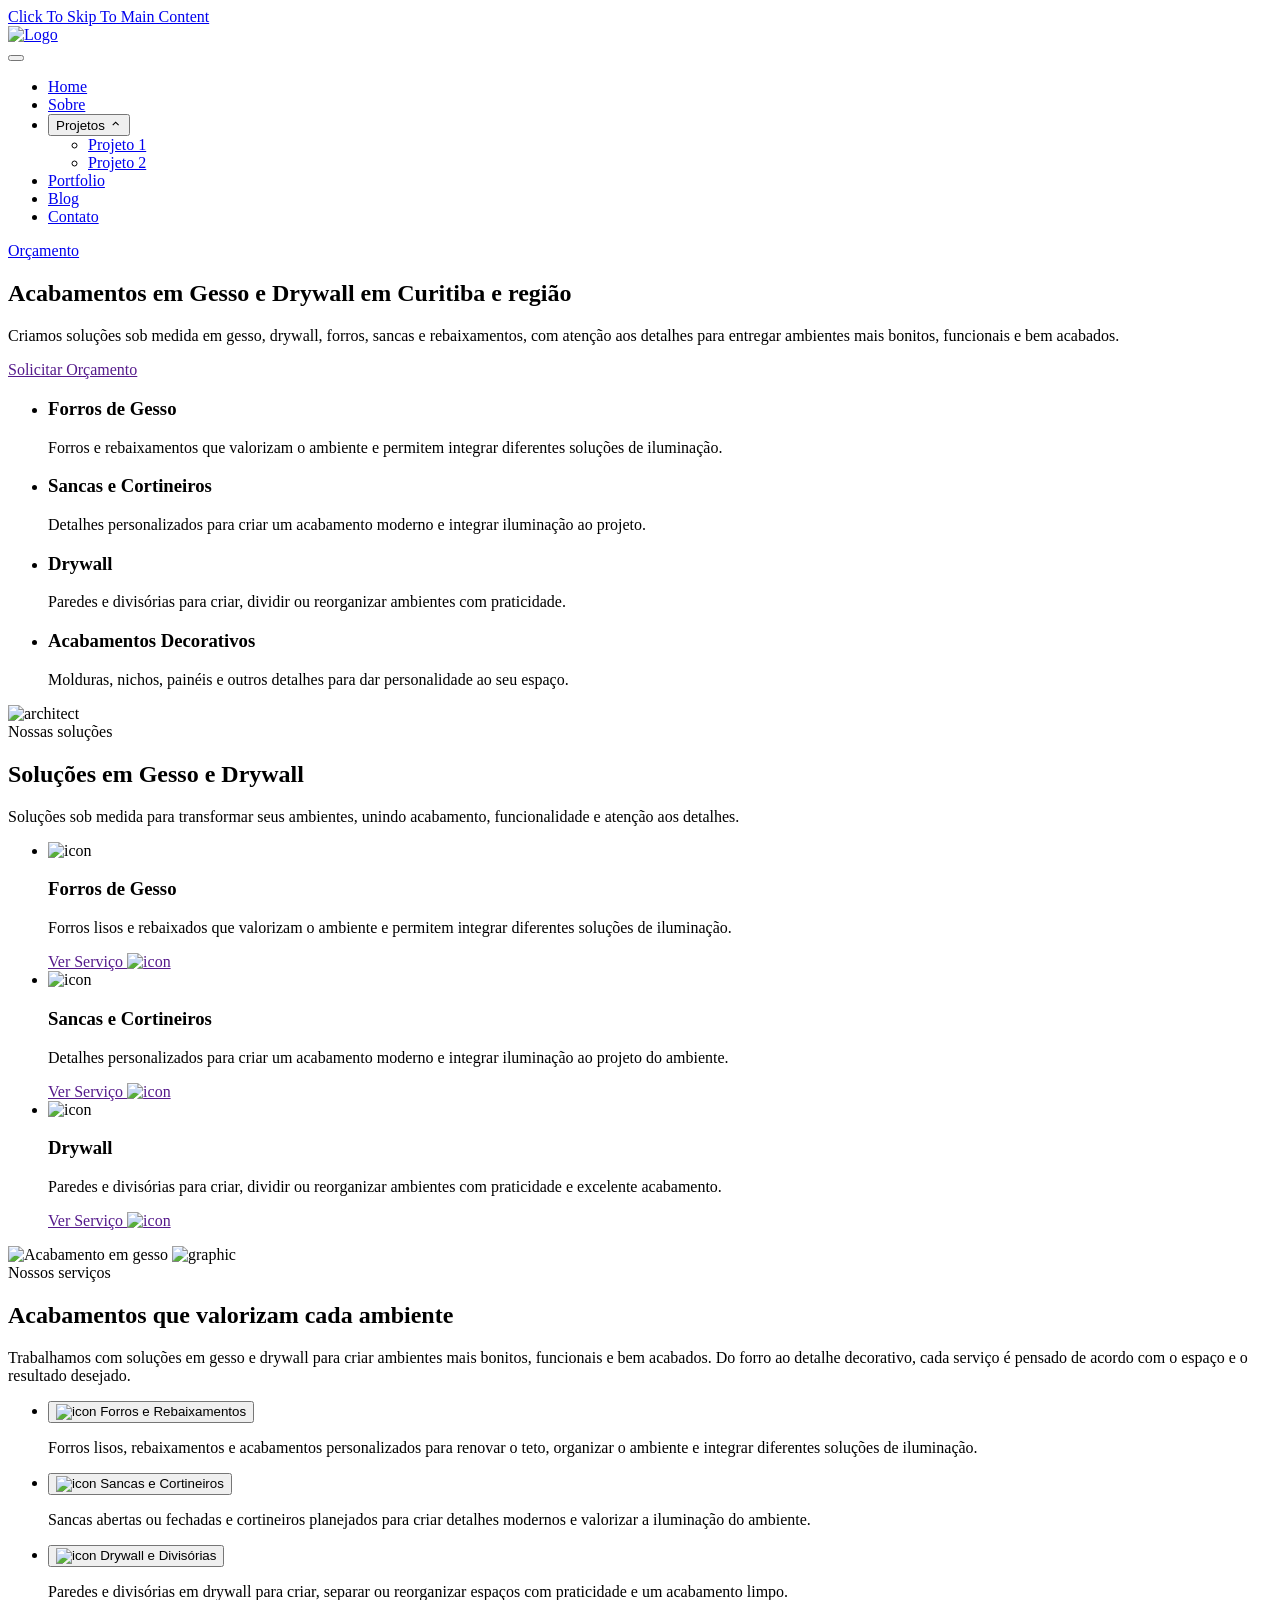
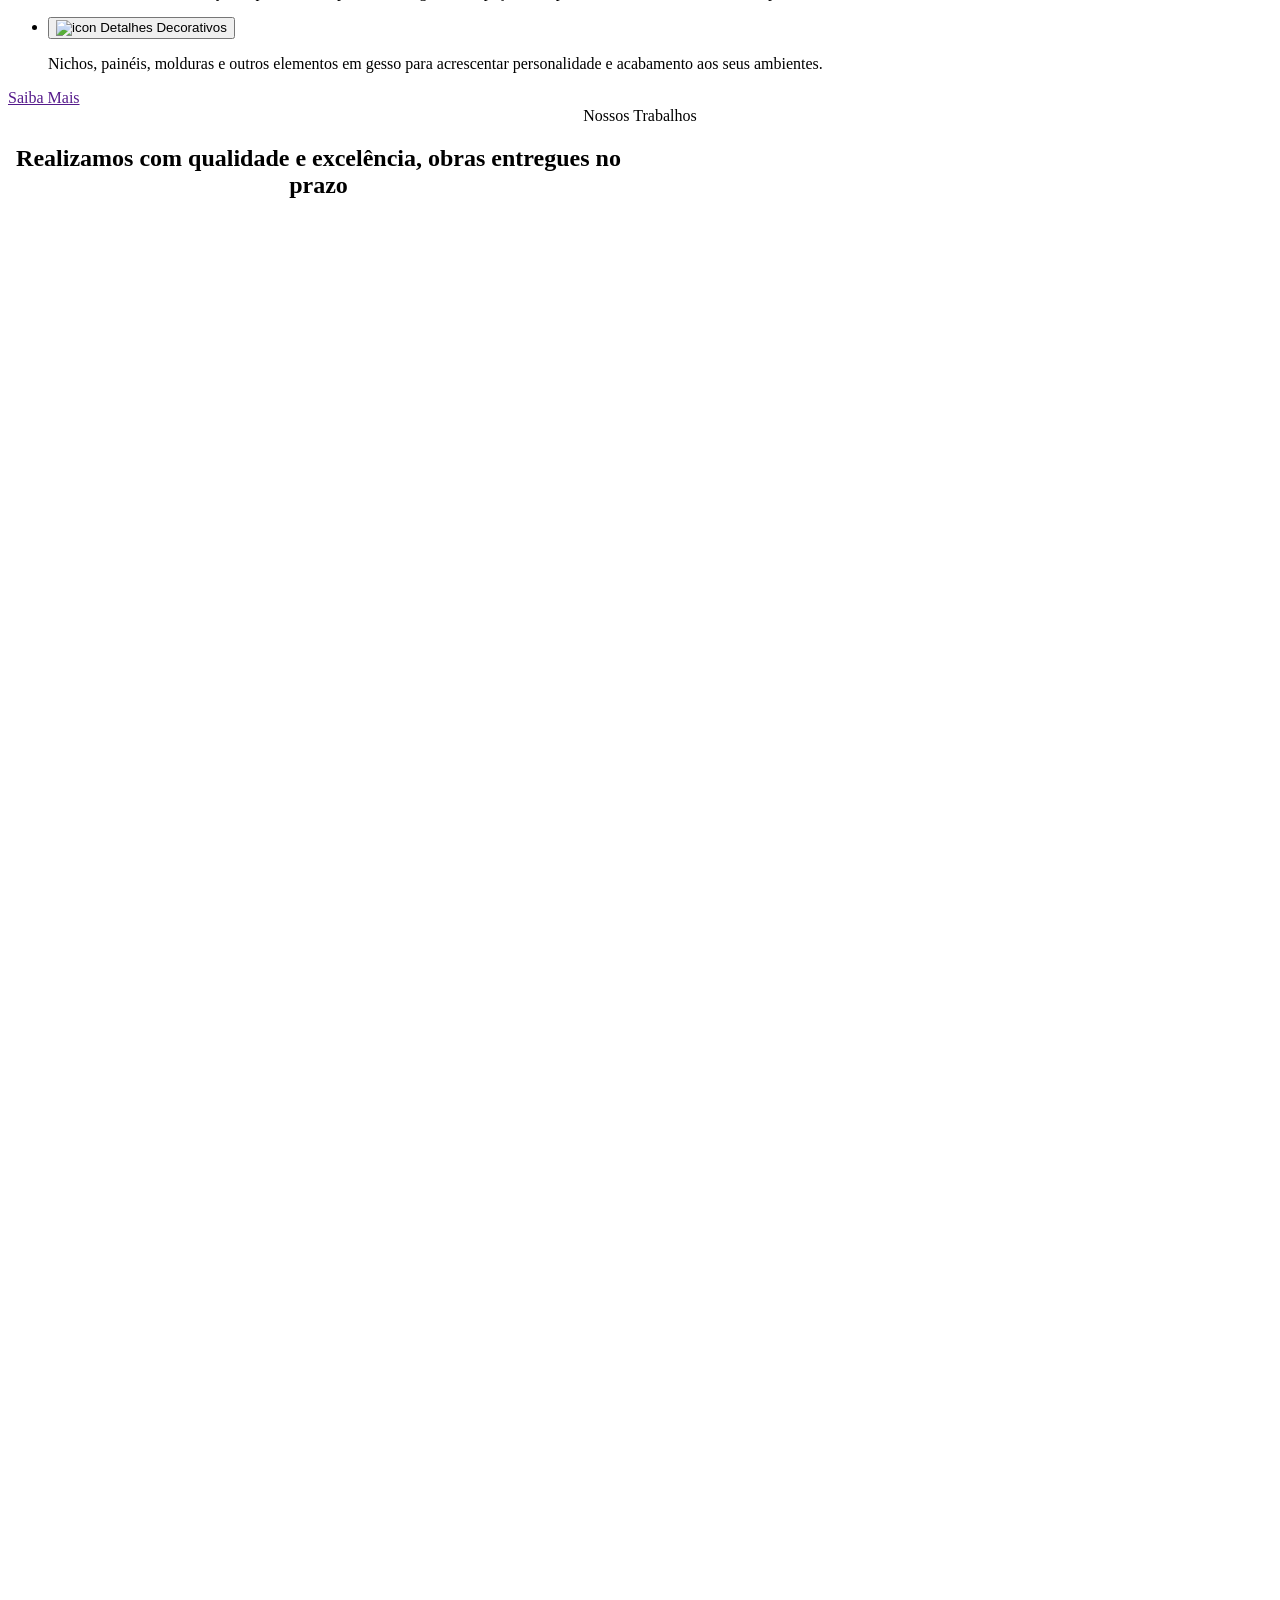
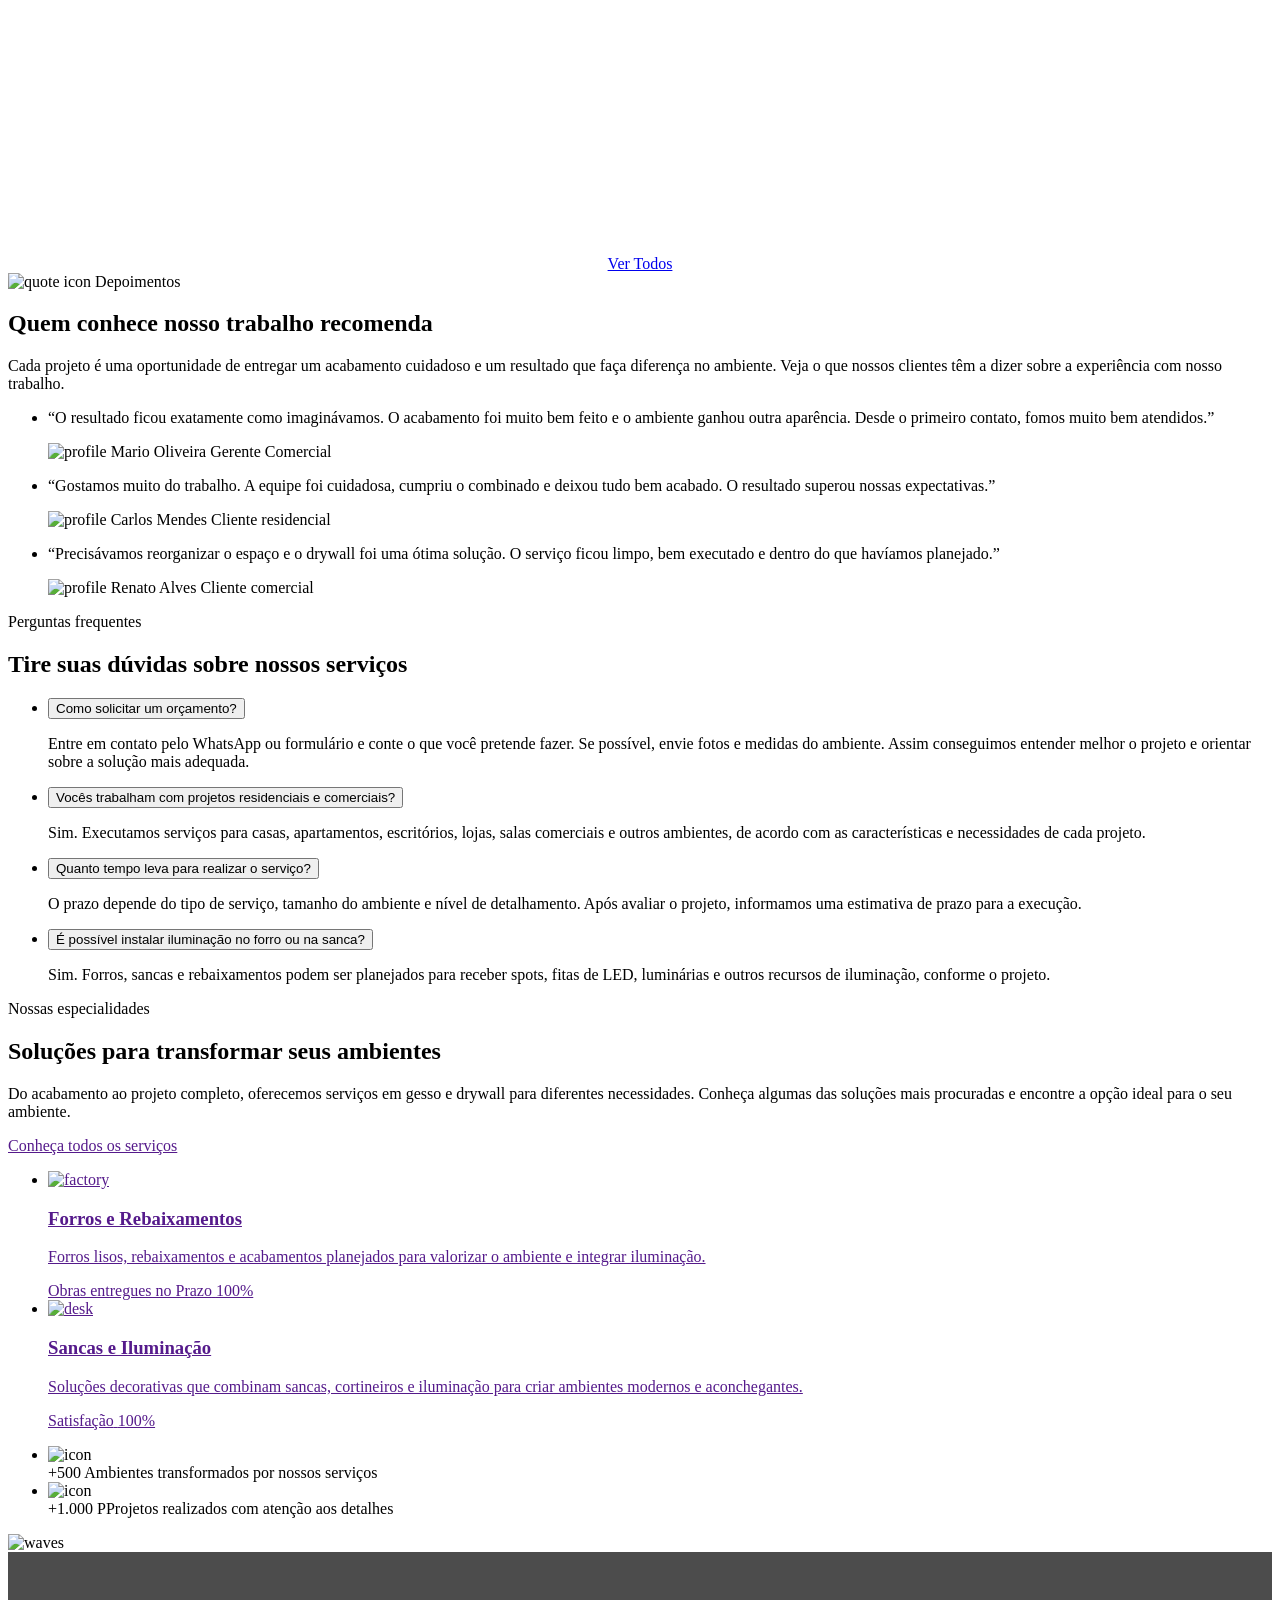
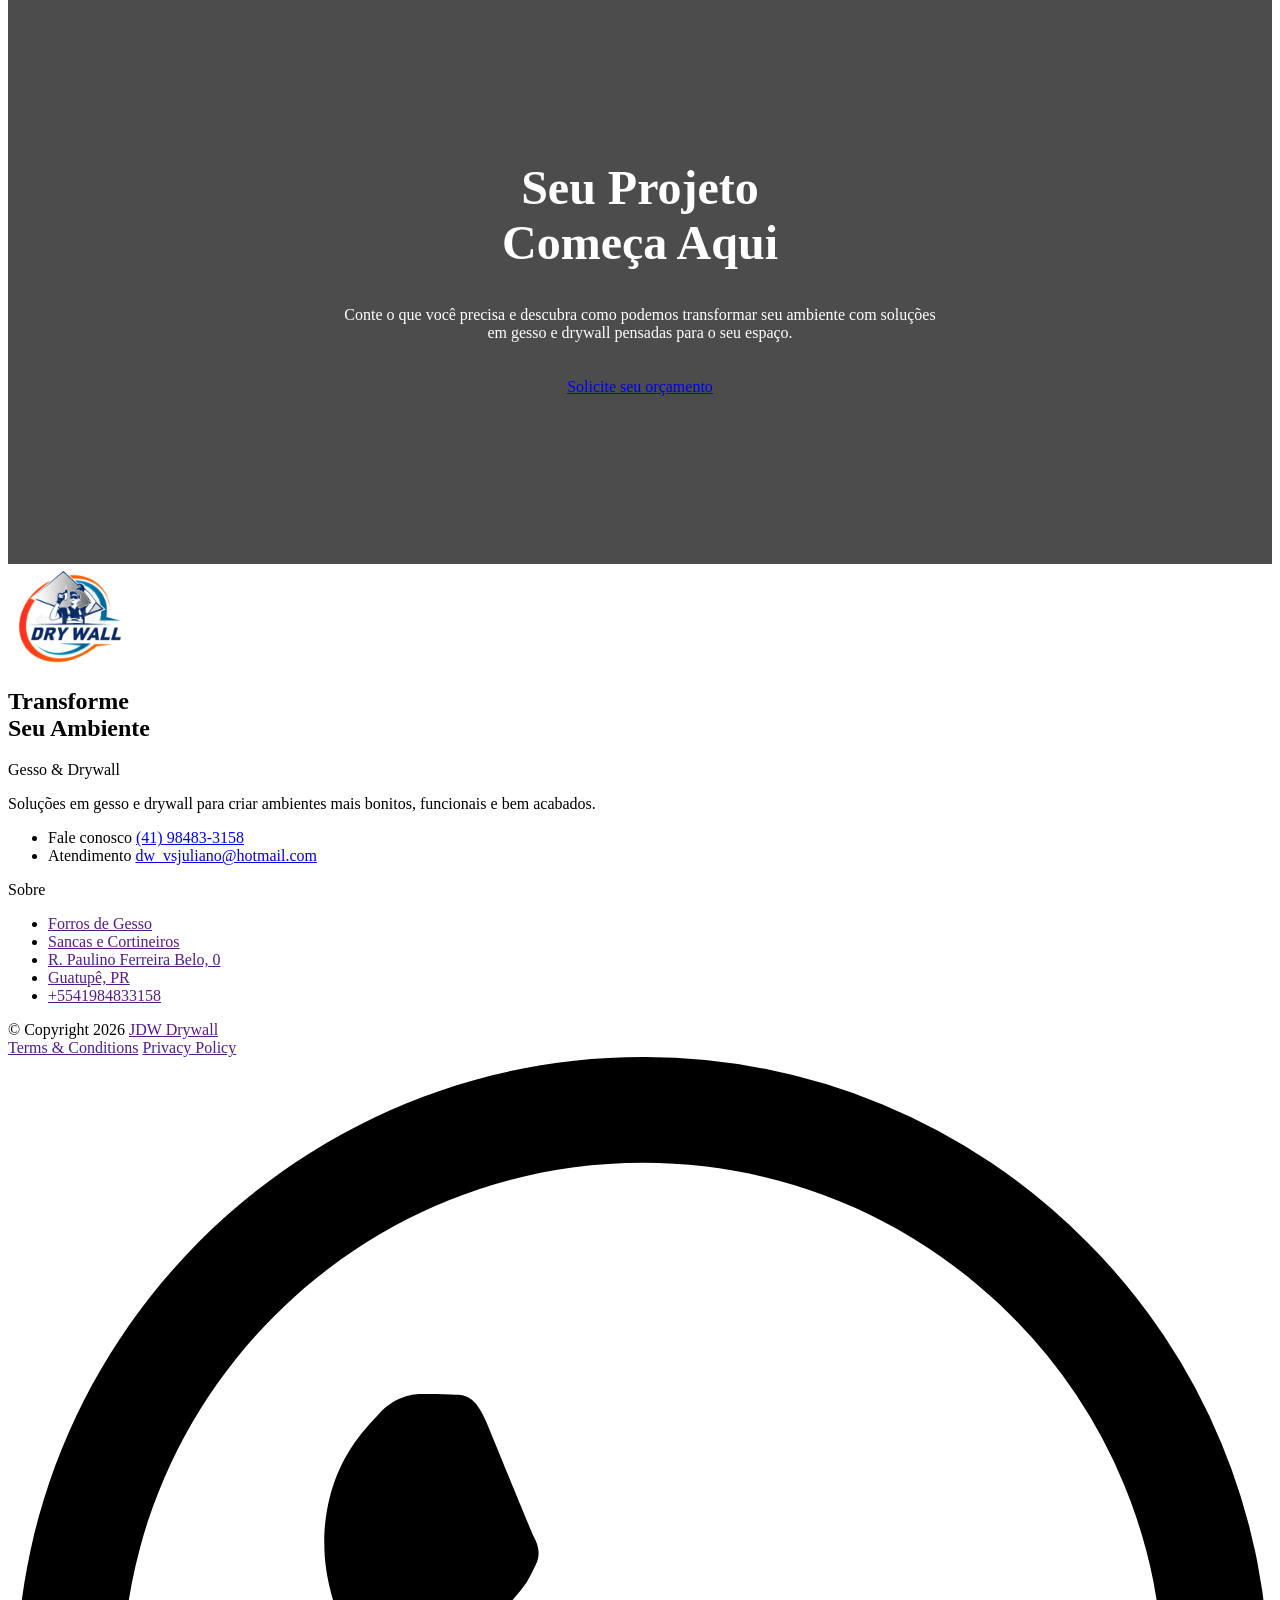
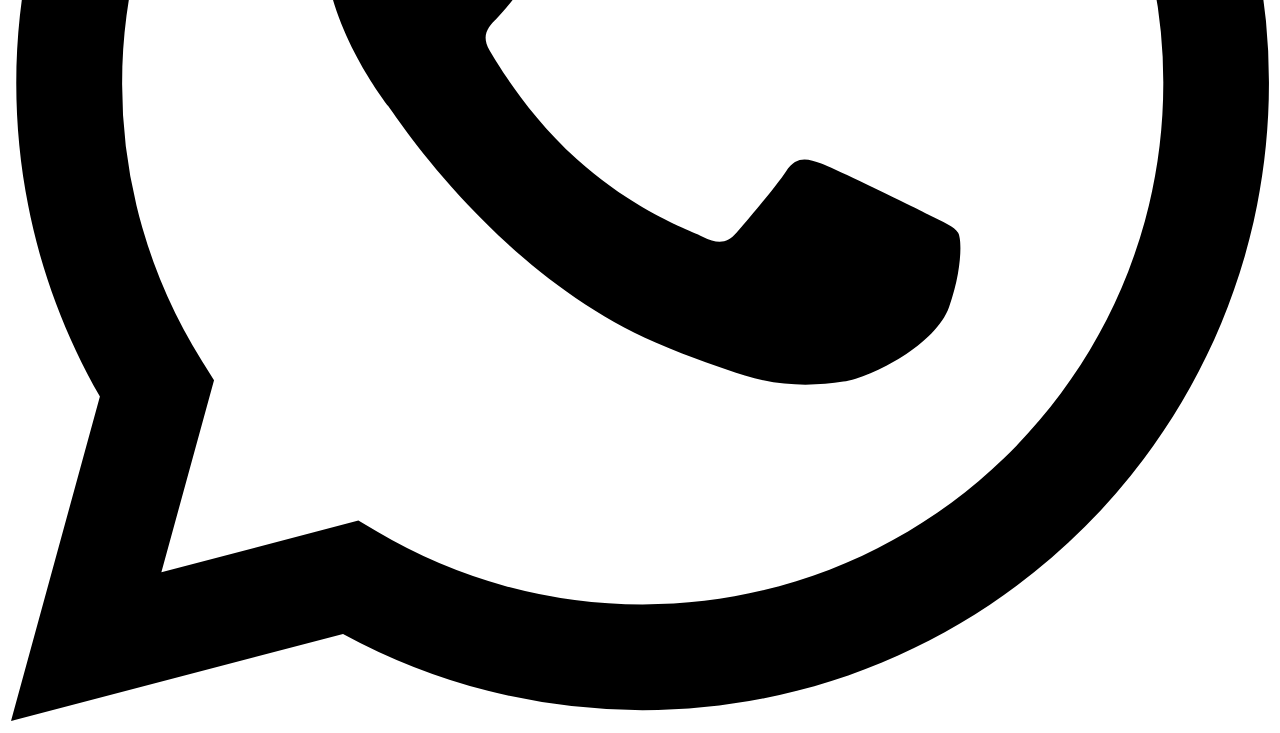
==== commit 5993b4e3: "Updates" ====
--- a/index.html
+++ b/index.html
@@ -1,10 +1,10 @@
-<!DOCTYPE html><html lang="en"> <head><!-- View Transitions support --><meta name="astro-view-transitions-enabled" content="true"><meta name="astro-view-transitions-fallback" content="animate"><script type="module" src="/_astro/ClientRouter.astro_astro_type_script_index_0_lang.j56hQv-j.js"></script><!-- SEO Meta Tags --><!-- LocalBusiness Schema (on ALL pages) - customize your JSON-LD structured data:
-     https://developers.google.com/search/docs/advanced/structured-data/intro-structured-data  --><script type="application/ld+json">{"@context":"https://schema.org","@type":["LocalBusiness","WebSite"],"name":"JDW Gesso - Acabamentos em Gesso e Drywall","url":"/","logo":"https://fatocwb.github.io/assets/favicons/logo.png","image":"https://fatocwb.github.io/assets/favicons/logo.png","email":"dw_vsjuliano@hotmail.com","telephone":"+5541984833158","address":{"@type":"PostalAddress","streetAddress":"R. Paulino Ferreira Belo, 0, undefined","addressLocality":"Guatupê","addressRegion":"PR","postalCode":"83060-470"},"sameAs":["https://www.facebook.com/","https://www.instagram.com/"],"inLanguage":"en"}</script> <!-- Allow additional schemas from child layouts (e.g., BlogPosting for blog posts) --> <!-- Page Title --> <title>Pixel Perfect Websites | JDW Gesso - Acabamentos em Gesso e Drywall | Guatupê, PR</title><!-- Standard Meta Tags --><meta charset="utf-8"><meta name="description" content="Meta description for the page"><meta name="web_author" content="Pico Web Design-picowebdesign.com"><meta name="viewport" content="width=device-width, initial-scale=1.0, maximum-scale=5.0, minimum-scale=1.0"><meta http-equiv="X-UA-Compatible" content="ie=edge"><link rel="canonical" href="https://fatocwb.github.io/"><!-- Open Graph / Facebook --><meta property="og:locale" content="en_US"><meta property="og:url" content="https://fatocwb.github.io/"><meta property="og:type" content="website"><meta property="og:title" content="Pixel Perfect Websites | JDW Gesso - Acabamentos em Gesso e Drywall | Guatupê, PR"><meta property="og:site_name" content="JDW Gesso - Acabamentos em Gesso e Drywall"><meta property="og:description" content="Meta description for the page"><meta property="og:image" content="https://fatocwb.github.io/_astro/hero.D_U89e6H_Z1VqkR.webp"><meta content="1200" property="og:image:width"><meta content="600" property="og:image:height"><meta content="image/jpeg" property="og:image:type"><!-- Twitter Card --><meta name="twitter:card" content="summary_large_image"><meta property="twitter:domain" content="/"><meta property="twitter:url" content="https://fatocwb.github.io/"><meta name="twitter:title" content="Pixel Perfect Websites | JDW Gesso - Acabamentos em Gesso e Drywall | Guatupê, PR"><meta name="twitter:description" content="Meta description for the page"><meta name="twitter:image" content="https://fatocwb.github.io/_astro/hero.D_U89e6H_Z1VqkR.webp"><!-- Favicons --><!-- Use [RealFaviconGenerator.net](https://realfavicongenerator.net/) --><link rel="apple-touch-icon" sizes="180x180" href="/assets/favicons/apple-touch-icon.png"><link rel="icon" type="image/png" sizes="32x32" href="/assets/favicons/favicon-32x32.png?v1"><link rel="icon" type="image/png" sizes="16x16" href="/assets/favicons/favicon-16x16.png"><link rel="manifest" href="/assets/favicons/site.webmanifest"><meta name="msapplication-TileColor" content="#da532c"><meta name="theme-color" content="#ffffff"><!-- Astro custom Font API --><style>@font-face{font-family:Roboto-7b402f4babfab606;src:url("/_astro/fonts/81458467d34e233f.woff2") format("woff2");font-display:swap;unicode-range:U+0000-00FF,U+0131,U+0152-0153,U+02BB-02BC,U+02C6,U+02DA,U+02DC,U+0304,U+0308,U+0329,U+2000-206F,U+20AC,U+2122,U+2191,U+2193,U+2212,U+2215,U+FEFF,U+FFFD;font-weight:400;font-style:normal;}@font-face{font-family:Roboto-7b402f4babfab606;src:url("/_astro/fonts/81458467d34e233f.woff2") format("woff2");font-display:swap;unicode-range:U+0000-00FF,U+0131,U+0152-0153,U+02BB-02BC,U+02C6,U+02DA,U+02DC,U+0304,U+0308,U+0329,U+2000-206F,U+20AC,U+2122,U+2191,U+2193,U+2212,U+2215,U+FEFF,U+FFFD;font-weight:700;font-style:normal;}@font-face{font-family:Roboto-7b402f4babfab606;src:url("/_astro/fonts/81458467d34e233f.woff2") format("woff2");font-display:swap;unicode-range:U+0000-00FF,U+0131,U+0152-0153,U+02BB-02BC,U+02C6,U+02DA,U+02DC,U+0304,U+0308,U+0329,U+2000-206F,U+20AC,U+2122,U+2191,U+2193,U+2212,U+2215,U+FEFF,U+FFFD;font-weight:900;font-style:normal;}@font-face{font-family:"Roboto-7b402f4babfab606 fallback: Arial";src:local("Arial");font-display:swap;font-weight:400;font-style:normal;size-adjust:99.7809%;ascent-override:92.9771%;descent-override:24.4677%;line-gap-override:0%;}@font-face{font-family:"Roboto-7b402f4babfab606 fallback: Arial";src:local("Arial");font-display:swap;font-weight:700;font-style:normal;size-adjust:99.7809%;ascent-override:92.9771%;descent-override:24.4677%;line-gap-override:0%;}@font-face{font-family:"Roboto-7b402f4babfab606 fallback: Arial";src:local("Arial");font-display:swap;font-weight:900;font-style:normal;size-adjust:99.7809%;ascent-override:92.9771%;descent-override:24.4677%;line-gap-override:0%;}:root{--font-primary:Roboto-7b402f4babfab606,"Roboto-7b402f4babfab606 fallback: Arial",Arial,sans-serif;}</style><!-- If present, preloads the image passed as a prop --><link rel="preload" href="/_astro/hero.D_U89e6H_Z1VqkR.webp" as="image"><!-- Sitewide Scripts --><script type="module" src="/_astro/BaseLayout.astro_astro_type_script_index_0_lang.qBOVykPp.js"></script><link rel="stylesheet" href="/_astro/index@_@astro.DC1la_wn.css">
-<link rel="stylesheet" href="/_astro/SideBySide.BmugEUHE.css">
-<link rel="stylesheet" href="/_astro/BaseLayout.BB_Ag_am.css">
-<style>@media only screen and (min-width:0em){#cta[data-astro-cid-srcshy6y]{padding:3.125rem 0;position:relative}#cta[data-astro-cid-srcshy6y]:before{content:"";width:100%;height:100%;background:#000;opacity:.7;display:block;position:absolute;top:0;left:0;z-index:-1}#cta[data-astro-cid-srcshy6y] .container[data-astro-cid-srcshy6y]{text-align:center}#cta[data-astro-cid-srcshy6y] .title[data-astro-cid-srcshy6y]{font-size:min(9vw,3rem);font-weight:900;line-height:58/48;text-align:center;margin-bottom:2.25rem;color:#fff;position:relative}#cta[data-astro-cid-srcshy6y] p[data-astro-cid-srcshy6y]{text-align:center;width:96%;max-width:37.375rem;margin:auto;margin-bottom:2.25rem;color:#fff;opacity:1}#cta[data-astro-cid-srcshy6y] .cs-picture[data-astro-cid-srcshy6y]{width:100%;height:100%;-o-object-fit:cover;object-fit:cover;position:absolute;top:0;left:0;z-index:-2}#cta[data-astro-cid-srcshy6y] .cs-picture[data-astro-cid-srcshy6y] img[data-astro-cid-srcshy6y]{width:100%;height:100%;-o-object-fit:cover;object-fit:cover}}@media only screen and (min-width:64em){#cta[data-astro-cid-srcshy6y]{padding:10.5rem 0}}@media only screen and (min-width:1300px){#cta[data-astro-cid-srcshy6y]{margin-top:6.25rem;position:relative}#cta[data-astro-cid-srcshy6y]:before{display:none}#cta[data-astro-cid-srcshy6y]:after{content:"";width:100%;height:69.25rem;background:url(/_astro/cta-squares.DR1YOgrI.svg);background-position:center;background-size:contain;background-repeat:no-repeat;opacity:1;display:block;position:absolute;bottom:0;left:50%;z-index:-3;transform:translate(-50%)}#cta[data-astro-cid-srcshy6y] .container[data-astro-cid-srcshy6y]{width:90.0625%;margin:auto}#cta[data-astro-cid-srcshy6y] .cs-picture[data-astro-cid-srcshy6y]{width:90.0625%;left:50%;transform:translate(-50%)}#cta[data-astro-cid-srcshy6y] .cs-picture[data-astro-cid-srcshy6y]:before{content:"";width:100%;height:100%;background:#000;opacity:.7;display:block;position:absolute;top:0;left:0;z-index:1}}@media only screen and (min-width:0em){body.dark-mode #cta[data-astro-cid-srcshy6y]:after{display:none}}
+<!DOCTYPE html><html lang="en"> <head><!-- View Transitions support --><meta name="astro-view-transitions-enabled" content="true"><meta name="astro-view-transitions-fallback" content="animate"><script type="module" src="/jdw-demo/_astro/ClientRouter.astro_astro_type_script_index_0_lang.j56hQv-j.js"></script><!-- SEO Meta Tags --><!-- LocalBusiness Schema (on ALL pages) - customize your JSON-LD structured data:
+     https://developers.google.com/search/docs/advanced/structured-data/intro-structured-data  --><script type="application/ld+json">{"@context":"https://schema.org","@type":["LocalBusiness","WebSite"],"name":"JDW Gesso - Acabamentos em Gesso e Drywall","url":"/","logo":"https://fatocwb.github.io/assets/favicons/logo.png","image":"https://fatocwb.github.io/assets/favicons/logo.png","email":"dw_vsjuliano@hotmail.com","telephone":"+5541984833158","address":{"@type":"PostalAddress","streetAddress":"R. Paulino Ferreira Belo, 0, undefined","addressLocality":"Guatupê","addressRegion":"PR","postalCode":"83060-470"},"sameAs":["https://www.facebook.com/","https://www.instagram.com/"],"inLanguage":"en"}</script> <!-- Allow additional schemas from child layouts (e.g., BlogPosting for blog posts) --> <!-- Page Title --> <title>Pixel Perfect Websites | JDW Gesso - Acabamentos em Gesso e Drywall</title><!-- Standard Meta Tags --><meta charset="utf-8"><meta name="description" content="Meta description for the page"><meta name="web_author" content="Pico Web Design-picowebdesign.com"><meta name="viewport" content="width=device-width, initial-scale=1.0, maximum-scale=5.0, minimum-scale=1.0"><meta http-equiv="X-UA-Compatible" content="ie=edge"><link rel="canonical" href="https://fatocwb.github.io/jdw-demo/"><!-- Open Graph / Facebook --><meta property="og:locale" content="en_US"><meta property="og:url" content="https://fatocwb.github.io/jdw-demo/"><meta property="og:type" content="website"><meta property="og:title" content="Pixel Perfect Websites | JDW Gesso - Acabamentos em Gesso e Drywall"><meta property="og:site_name" content="JDW Gesso - Acabamentos em Gesso e Drywall"><meta property="og:description" content="Meta description for the page"><meta property="og:image" content="https://fatocwb.github.io/jdw-demo/_astro/hero.D_U89e6H_2g1wIC.webp"><meta content="1200" property="og:image:width"><meta content="600" property="og:image:height"><meta content="image/jpeg" property="og:image:type"><!-- Twitter Card --><meta name="twitter:card" content="summary_large_image"><meta property="twitter:domain" content="/"><meta property="twitter:url" content="https://fatocwb.github.io/jdw-demo/"><meta name="twitter:title" content="Pixel Perfect Websites | JDW Gesso - Acabamentos em Gesso e Drywall"><meta name="twitter:description" content="Meta description for the page"><meta name="twitter:image" content="https://fatocwb.github.io/jdw-demo/_astro/hero.D_U89e6H_2g1wIC.webp"><!-- Favicons --><!-- Use [RealFaviconGenerator.net](https://realfavicongenerator.net/) --><link rel="apple-touch-icon" sizes="180x180" href="/assets/favicons/apple-touch-icon.png"><link rel="icon" type="image/png" sizes="32x32" href="/assets/favicons/favicon-32x32.png?v1"><link rel="icon" type="image/png" sizes="16x16" href="/assets/favicons/favicon-16x16.png"><link rel="manifest" href="/assets/favicons/site.webmanifest"><meta name="msapplication-TileColor" content="#da532c"><meta name="theme-color" content="#ffffff"><!-- Astro custom Font API --><style>@font-face{font-family:Roboto-7b402f4babfab606;src:url("/jdw-demo/_astro/fonts/81458467d34e233f.woff2") format("woff2");font-display:swap;unicode-range:U+0000-00FF,U+0131,U+0152-0153,U+02BB-02BC,U+02C6,U+02DA,U+02DC,U+0304,U+0308,U+0329,U+2000-206F,U+20AC,U+2122,U+2191,U+2193,U+2212,U+2215,U+FEFF,U+FFFD;font-weight:400;font-style:normal;}@font-face{font-family:Roboto-7b402f4babfab606;src:url("/jdw-demo/_astro/fonts/81458467d34e233f.woff2") format("woff2");font-display:swap;unicode-range:U+0000-00FF,U+0131,U+0152-0153,U+02BB-02BC,U+02C6,U+02DA,U+02DC,U+0304,U+0308,U+0329,U+2000-206F,U+20AC,U+2122,U+2191,U+2193,U+2212,U+2215,U+FEFF,U+FFFD;font-weight:700;font-style:normal;}@font-face{font-family:Roboto-7b402f4babfab606;src:url("/jdw-demo/_astro/fonts/81458467d34e233f.woff2") format("woff2");font-display:swap;unicode-range:U+0000-00FF,U+0131,U+0152-0153,U+02BB-02BC,U+02C6,U+02DA,U+02DC,U+0304,U+0308,U+0329,U+2000-206F,U+20AC,U+2122,U+2191,U+2193,U+2212,U+2215,U+FEFF,U+FFFD;font-weight:900;font-style:normal;}@font-face{font-family:"Roboto-7b402f4babfab606 fallback: Arial";src:local("Arial");font-display:swap;font-weight:400;font-style:normal;size-adjust:99.7809%;ascent-override:92.9771%;descent-override:24.4677%;line-gap-override:0%;}@font-face{font-family:"Roboto-7b402f4babfab606 fallback: Arial";src:local("Arial");font-display:swap;font-weight:700;font-style:normal;size-adjust:99.7809%;ascent-override:92.9771%;descent-override:24.4677%;line-gap-override:0%;}@font-face{font-family:"Roboto-7b402f4babfab606 fallback: Arial";src:local("Arial");font-display:swap;font-weight:900;font-style:normal;size-adjust:99.7809%;ascent-override:92.9771%;descent-override:24.4677%;line-gap-override:0%;}:root{--font-primary:Roboto-7b402f4babfab606,"Roboto-7b402f4babfab606 fallback: Arial",Arial,sans-serif;}</style><!-- If present, preloads the image passed as a prop --><link rel="preload" href="/jdw-demo/_astro/hero.D_U89e6H_2g1wIC.webp" as="image"><!-- Sitewide Scripts --><script type="module" src="/jdw-demo/_astro/BaseLayout.astro_astro_type_script_index_0_lang.qBOVykPp.js"></script><link rel="stylesheet" href="/jdw-demo/_astro/index@_@astro.DC1la_wn.css">
+<link rel="stylesheet" href="/jdw-demo/_astro/SideBySide.BmugEUHE.css">
+<link rel="stylesheet" href="/jdw-demo/_astro/BaseLayout.BB_Ag_am.css">
+<style>@media only screen and (min-width:0em){#cta[data-astro-cid-srcshy6y]{padding:3.125rem 0;position:relative}#cta[data-astro-cid-srcshy6y]:before{content:"";width:100%;height:100%;background:#000;opacity:.7;display:block;position:absolute;top:0;left:0;z-index:-1}#cta[data-astro-cid-srcshy6y] .container[data-astro-cid-srcshy6y]{text-align:center}#cta[data-astro-cid-srcshy6y] .title[data-astro-cid-srcshy6y]{font-size:min(9vw,3rem);font-weight:900;line-height:58/48;text-align:center;margin-bottom:2.25rem;color:#fff;position:relative}#cta[data-astro-cid-srcshy6y] p[data-astro-cid-srcshy6y]{text-align:center;width:96%;max-width:37.375rem;margin:auto;margin-bottom:2.25rem;color:#fff;opacity:1}#cta[data-astro-cid-srcshy6y] .cs-picture[data-astro-cid-srcshy6y]{width:100%;height:100%;-o-object-fit:cover;object-fit:cover;position:absolute;top:0;left:0;z-index:-2}#cta[data-astro-cid-srcshy6y] .cs-picture[data-astro-cid-srcshy6y] img[data-astro-cid-srcshy6y]{width:100%;height:100%;-o-object-fit:cover;object-fit:cover}}@media only screen and (min-width:64em){#cta[data-astro-cid-srcshy6y]{padding:10.5rem 0}}@media only screen and (min-width:1300px){#cta[data-astro-cid-srcshy6y]{margin-top:6.25rem;position:relative}#cta[data-astro-cid-srcshy6y]:before{display:none}#cta[data-astro-cid-srcshy6y]:after{content:"";width:100%;height:69.25rem;background:url(/jdw-demo/src/icons/cta-squares.svg);background-position:center;background-size:contain;background-repeat:no-repeat;opacity:1;display:block;position:absolute;bottom:0;left:50%;z-index:-3;transform:translate(-50%)}#cta[data-astro-cid-srcshy6y] .container[data-astro-cid-srcshy6y]{width:90.0625%;margin:auto}#cta[data-astro-cid-srcshy6y] .cs-picture[data-astro-cid-srcshy6y]{width:90.0625%;left:50%;transform:translate(-50%)}#cta[data-astro-cid-srcshy6y] .cs-picture[data-astro-cid-srcshy6y]:before{content:"";width:100%;height:100%;background:#000;opacity:.7;display:block;position:absolute;top:0;left:0;z-index:1}}@media only screen and (min-width:0em){body.dark-mode #cta[data-astro-cid-srcshy6y]:after{display:none}}
 @media only screen and (min-width:0em){#gallery[data-astro-cid-hgusl35r]{text-align:center;padding:var(--sectionPadding);position:relative;overflow:hidden}#gallery[data-astro-cid-hgusl35r] .cs-container[data-astro-cid-hgusl35r]{width:100%;max-width:82.625em;margin:auto}#gallery[data-astro-cid-hgusl35r] .cs-topper[data-astro-cid-hgusl35r]{text-align:center;margin-bottom:1rem}#gallery[data-astro-cid-hgusl35r] .cs-title[data-astro-cid-hgusl35r]{text-align:center;max-width:38.8125rem;margin-bottom:2.5rem}#gallery[data-astro-cid-hgusl35r] .cs-image-group[data-astro-cid-hgusl35r]{font-size:min(1.1vw,1em);width:100%;max-width:82.625em;margin:0 auto 3.75rem;padding:0;display:flex;justify-content:center;align-items:flex-start;gap:1.875em}#gallery[data-astro-cid-hgusl35r] .cs-row[data-astro-cid-hgusl35r]{display:flex;flex-direction:column;justify-content:flex-start;align-items:center;gap:1.875em}#gallery[data-astro-cid-hgusl35r] .cs-picture[data-astro-cid-hgusl35r]{display:block;position:relative}#gallery[data-astro-cid-hgusl35r] .cs-picture[data-astro-cid-hgusl35r] img[data-astro-cid-hgusl35r]{width:100%;height:100%;-o-object-fit:cover;object-fit:cover;position:absolute;top:0;left:0}#gallery[data-astro-cid-hgusl35r] .cs-row-1[data-astro-cid-hgusl35r] .cs-picture1[data-astro-cid-hgusl35r]{width:26.25em;height:35.4375em}#gallery[data-astro-cid-hgusl35r] .cs-row-1[data-astro-cid-hgusl35r] .cs-picture2[data-astro-cid-hgusl35r]{width:26.25em;height:39.3125em}#gallery[data-astro-cid-hgusl35r] .cs-row-1[data-astro-cid-hgusl35r] .cs-picture3[data-astro-cid-hgusl35r]{width:26.25em;height:32em}#gallery[data-astro-cid-hgusl35r] .cs-row-2[data-astro-cid-hgusl35r] .cs-picture1[data-astro-cid-hgusl35r]{width:26.25em;height:30.75em}#gallery[data-astro-cid-hgusl35r] .cs-row-2[data-astro-cid-hgusl35r] .cs-picture2[data-astro-cid-hgusl35r]{width:26.25em;height:32.3125em}#gallery[data-astro-cid-hgusl35r] .cs-row-2[data-astro-cid-hgusl35r] .cs-picture3[data-astro-cid-hgusl35r]{width:26.25em;height:39.3125em}#gallery[data-astro-cid-hgusl35r] .cs-row-3[data-astro-cid-hgusl35r] .cs-picture1[data-astro-cid-hgusl35r]{width:26.25em;height:39.0625em}#gallery[data-astro-cid-hgusl35r] .cs-row-3[data-astro-cid-hgusl35r] .cs-picture2[data-astro-cid-hgusl35r]{width:26.25em;height:28.25em}#gallery[data-astro-cid-hgusl35r] .cs-row-3[data-astro-cid-hgusl35r] .cs-picture3[data-astro-cid-hgusl35r]{width:26.25em;height:39.3125em}}@media only screen and (min-width:0em){body.dark-mode #gallery[data-astro-cid-hgusl35r] .cs-title[data-astro-cid-hgusl35r]{color:var(--bodyTextColorWhite)}}
-</style></head> <body> <!-- Screen reader skip main nav --> <a class="skip" aria-label="skip to main content" href="#main">Click To Skip To Main Content</a> <header id="cs-navigation" data-astro-cid-6iyzvnnz> <div class="cs-container" data-astro-cid-6iyzvnnz> <!--Nav Logo--> <a href="/" class="cs-logo" aria-label="Return to [Company Name] Home page" data-astro-cid-6iyzvnnz> <img src="/src/icons/logo.png" alt="Logo" width="110" data-astro-cid-6iyzvnnz> </a> <!--Navigation List--> <nav class="cs-nav" aria-label="main navigation" data-astro-cid-6iyzvnnz> <!--Mobile Nav Toggle--> <button class="cs-toggle" id="cs-toggle" aria-expanded="false" aria-controls="cs-ul-wrapper" aria-haspopup="menu" aria-label="mobile menu toggle" data-astro-cid-6iyzvnnz> <span class="cs-box" aria-hidden="true" data-astro-cid-6iyzvnnz> <span class="cs-line cs-line1" aria-hidden="true" data-astro-cid-6iyzvnnz></span> <span class="cs-line cs-line2" aria-hidden="true" data-astro-cid-6iyzvnnz></span> <span class="cs-line cs-line3" aria-hidden="true" data-astro-cid-6iyzvnnz></span> </span> </button> <!-- We need a wrapper div so we can set a fixed height on the cs-ul in case the nav list gets too long from too many dropdowns being opened and needs to have an overflow scroll. This wrapper acts as the background so it can go the full height of the screen and not cut off any overflowing nav items while the cs-ul stops short of the bottom of the screen, which keeps all nav items in view no matter how many there are--> <div class="cs-ul-wrapper" id="cs-ul-wrapper" data-astro-cid-6iyzvnnz> <ul id="cs-expanded" class="cs-ul" data-astro-cid-6iyzvnnz> <li class="cs-li" data-astro-cid-6iyzvnnz> <a href="/" class="cs-li-link cs-active" aria-current="page" data-astro-cid-6iyzvnnz> Home </a>  </li><li class="cs-li" data-astro-cid-6iyzvnnz> <a href="/aboute/" class="cs-li-link" data-astro-cid-6iyzvnnz> Sobre </a>  </li><li class="cs-li cs-dropdown" data-astro-cid-6iyzvnnz> <button id="projetos-dropdown-toggle" aria-expanded="false" aria-haspopup="menu" class="cs-li-link cs-dropdown-toggle" data-astro-cid-6iyzvnnz> Projetos <svg width="1em" height="1em" class="cs-drop-icon" data-astro-cid-6iyzvnnz="true" data-icon="mdi--caret">   <symbol id="ai:local:mdi--caret" viewBox="0 0 24 24"><path fill="currentColor" d="M7.41 15.41 12 10.83l4.59 4.58L18 14l-6-6-6 6z"/></symbol><use href="#ai:local:mdi--caret"></use>  </svg> </button> <ul class="cs-drop-ul" aria-labelledby="projetos-dropdown-toggle" data-astro-cid-6iyzvnnz> <li class="cs-drop-li" data-astro-cid-6iyzvnnz> <a href="/projects/project-1e/" class="cs-li-link cs-drop-link" data-astro-cid-6iyzvnnz> Projeto 1 </a> </li><li class="cs-drop-li" data-astro-cid-6iyzvnnz> <a href="/projects/project-2e/" class="cs-li-link cs-drop-link" data-astro-cid-6iyzvnnz> Projeto 2 </a> </li> </ul> </li><li class="cs-li" data-astro-cid-6iyzvnnz> <a href="/reviewse/" class="cs-li-link" data-astro-cid-6iyzvnnz> Portfolio </a>  </li><li class="cs-li" data-astro-cid-6iyzvnnz> <a href="/bloge/" class="cs-li-link" data-astro-cid-6iyzvnnz> Blog </a>  </li> <li class="cs-li cs-hide-on-desktop" data-astro-cid-6iyzvnnz> <a href="/contact/" class="cs-li-link" data-astro-cid-6iyzvnnz>
+</style></head> <body> <!-- Screen reader skip main nav --> <a class="skip" aria-label="skip to main content" href="#main">Click To Skip To Main Content</a> <header id="cs-navigation" data-astro-cid-6iyzvnnz> <div class="cs-container" data-astro-cid-6iyzvnnz> <!--Nav Logo--> <a href="/" class="cs-logo" aria-label="Return to [Company Name] Home page" data-astro-cid-6iyzvnnz> <img src="/src/icons/logo.png" alt="Logo" width="110" data-astro-cid-6iyzvnnz> </a> <!--Navigation List--> <nav class="cs-nav" aria-label="main navigation" data-astro-cid-6iyzvnnz> <!--Mobile Nav Toggle--> <button class="cs-toggle" id="cs-toggle" aria-expanded="false" aria-controls="cs-ul-wrapper" aria-haspopup="menu" aria-label="mobile menu toggle" data-astro-cid-6iyzvnnz> <span class="cs-box" aria-hidden="true" data-astro-cid-6iyzvnnz> <span class="cs-line cs-line1" aria-hidden="true" data-astro-cid-6iyzvnnz></span> <span class="cs-line cs-line2" aria-hidden="true" data-astro-cid-6iyzvnnz></span> <span class="cs-line cs-line3" aria-hidden="true" data-astro-cid-6iyzvnnz></span> </span> </button> <!-- We need a wrapper div so we can set a fixed height on the cs-ul in case the nav list gets too long from too many dropdowns being opened and needs to have an overflow scroll. This wrapper acts as the background so it can go the full height of the screen and not cut off any overflowing nav items while the cs-ul stops short of the bottom of the screen, which keeps all nav items in view no matter how many there are--> <div class="cs-ul-wrapper" id="cs-ul-wrapper" data-astro-cid-6iyzvnnz> <ul id="cs-expanded" class="cs-ul" data-astro-cid-6iyzvnnz> <li class="cs-li" data-astro-cid-6iyzvnnz> <a href="/" class="cs-li-link" data-astro-cid-6iyzvnnz> Home </a>  </li><li class="cs-li" data-astro-cid-6iyzvnnz> <a href="/aboute/" class="cs-li-link" data-astro-cid-6iyzvnnz> Sobre </a>  </li><li class="cs-li cs-dropdown" data-astro-cid-6iyzvnnz> <button id="projetos-dropdown-toggle" aria-expanded="false" aria-haspopup="menu" class="cs-li-link cs-dropdown-toggle" data-astro-cid-6iyzvnnz> Projetos <svg width="1em" height="1em" class="cs-drop-icon" data-astro-cid-6iyzvnnz="true" data-icon="mdi--caret">   <symbol id="ai:local:mdi--caret" viewBox="0 0 24 24"><path fill="currentColor" d="M7.41 15.41 12 10.83l4.59 4.58L18 14l-6-6-6 6z"/></symbol><use href="#ai:local:mdi--caret"></use>  </svg> </button> <ul class="cs-drop-ul" aria-labelledby="projetos-dropdown-toggle" data-astro-cid-6iyzvnnz> <li class="cs-drop-li" data-astro-cid-6iyzvnnz> <a href="/projects/project-1e/" class="cs-li-link cs-drop-link" data-astro-cid-6iyzvnnz> Projeto 1 </a> </li><li class="cs-drop-li" data-astro-cid-6iyzvnnz> <a href="/projects/project-2e/" class="cs-li-link cs-drop-link" data-astro-cid-6iyzvnnz> Projeto 2 </a> </li> </ul> </li><li class="cs-li" data-astro-cid-6iyzvnnz> <a href="/reviewse/" class="cs-li-link" data-astro-cid-6iyzvnnz> Portfolio </a>  </li><li class="cs-li" data-astro-cid-6iyzvnnz> <a href="/bloge/" class="cs-li-link" data-astro-cid-6iyzvnnz> Blog </a>  </li> <li class="cs-li cs-hide-on-desktop" data-astro-cid-6iyzvnnz> <a href="/contact/" class="cs-li-link" data-astro-cid-6iyzvnnz>
 Contato
 </a> </li> </ul> </div> </nav> <a href="/contact/" class="cs-button-solid cs-nav-button" data-astro-cid-6iyzvnnz>Orçamento</a> <!--Dark Mode toggle: remove component if you don't want to enable a dark mode toggle--> </div> </header> <main id="main">  <!-- ============================================ --><!--                    Hero                      --><!-- ============================================ --><section id="hero-1949" data-astro-cid-a42nmg7r> <div class="cs-container" data-astro-cid-a42nmg7r> <div class="cs-content" data-astro-cid-a42nmg7r> <h1 class="cs-title" data-astro-cid-a42nmg7r>Acabamentos em Gesso e Drywall em Curitiba e região</h1> <p class="cs-text" data-astro-cid-a42nmg7r>Criamos soluções sob medida em gesso, drywall, forros, sancas e rebaixamentos, com atenção aos detalhes para entregar ambientes mais bonitos, funcionais e bem acabados.</p> <a href="" class="cs-button-solid" data-astro-cid-a42nmg7r>Solicitar Orçamento</a> </div> <ul class="cs-card-group" data-astro-cid-a42nmg7r> <li class="cs-item" data-astro-cid-a42nmg7r> <h3 class="cs-h3" data-astro-cid-a42nmg7r>Forros de Gesso</h3> <p class="cs-item-text" data-astro-cid-a42nmg7r>
 Forros e rebaixamentos que valorizam o ambiente e permitem integrar diferentes soluções de iluminação.
@@ -28,7 +28,7 @@
 Paredes e divisórias para criar, dividir ou reorganizar ambientes com praticidade e excelente acabamento.
 </p> <a href="" class="cs-link" data-astro-cid-rkm3plkd>
 Ver Serviço
-<img class="cs-arrow" loading="lazy" decoding="async" src="https://csimg.nyc3.cdn.digitaloceanspaces.com/Icons/red-arrow-right.svg" alt="icon" width="20" height="20" aria-hidden="true" data-astro-cid-rkm3plkd> </a> </li> </ul> </div> </section> <!-- ============================================ --><!--                  Services                    --><!-- ============================================ --><section id="services-1667" data-astro-cid-whlyjg3w> <div class="cs-container" data-astro-cid-whlyjg3w> <div class="cs-image-group" data-astro-cid-whlyjg3w> <picture class="cs-picture" data-astro-cid-whlyjg3w> <img loading="lazy" decoding="async" src="/_astro/gesso.ByOgMi4Q.jpg" alt="Acabamento em gesso" width="605" height="690" data-astro-cid-whlyjg3w> </picture> <!--SVG Graphic--> <img class="cs-floater" src="https://csimg.nyc3.cdn.digitaloceanspaces.com/Images/Graphics/white-swirl.svg" alt="graphic" loading="lazy" decoding="async" height="710" aria-hidden="true" width="690" data-astro-cid-whlyjg3w> </div> <div class="cs-content" data-astro-cid-whlyjg3w> <span class="cs-topper" data-astro-cid-whlyjg3w>Nossos serviços</span> <h2 class="cs-title" data-astro-cid-whlyjg3w>Acabamentos que valorizam cada ambiente</h2> <p class="cs-text" data-astro-cid-whlyjg3w>
+<img class="cs-arrow" loading="lazy" decoding="async" src="https://csimg.nyc3.cdn.digitaloceanspaces.com/Icons/red-arrow-right.svg" alt="icon" width="20" height="20" aria-hidden="true" data-astro-cid-rkm3plkd> </a> </li> </ul> </div> </section> <!-- ============================================ --><!--                  Services                    --><!-- ============================================ --><section id="services-1667" data-astro-cid-whlyjg3w> <div class="cs-container" data-astro-cid-whlyjg3w> <div class="cs-image-group" data-astro-cid-whlyjg3w> <picture class="cs-picture" data-astro-cid-whlyjg3w> <img loading="lazy" decoding="async" src="/jdw-demo/_astro/gesso.ByOgMi4Q.jpg" alt="Acabamento em gesso" width="605" height="690" data-astro-cid-whlyjg3w> </picture> <!--SVG Graphic--> <img class="cs-floater" src="https://csimg.nyc3.cdn.digitaloceanspaces.com/Images/Graphics/white-swirl.svg" alt="graphic" loading="lazy" decoding="async" height="710" aria-hidden="true" width="690" data-astro-cid-whlyjg3w> </div> <div class="cs-content" data-astro-cid-whlyjg3w> <span class="cs-topper" data-astro-cid-whlyjg3w>Nossos serviços</span> <h2 class="cs-title" data-astro-cid-whlyjg3w>Acabamentos que valorizam cada ambiente</h2> <p class="cs-text" data-astro-cid-whlyjg3w>
 Trabalhamos com soluções em gesso e drywall para criar ambientes mais bonitos, funcionais e bem acabados. Do forro ao detalhe decorativo, cada serviço é pensado de acordo com o espaço e o resultado desejado.
 </p> <ul class="cs-faq-group" data-astro-cid-whlyjg3w> <li class="cs-faq-item active" data-astro-cid-whlyjg3w> <button class="cs-button" data-astro-cid-whlyjg3w> <img class="cs-icon" aria-hidden="true" loading="lazy" decoding="async" src="https://csimg.nyc3.cdn.digitaloceanspaces.com/Images/Icons/computer-gold.svg" alt="icon" width="32" height="32" data-astro-cid-whlyjg3w> <span class="cs-button-text" data-astro-cid-whlyjg3w>
 Forros e Rebaixamentos
@@ -48,7 +48,7 @@
 Nichos, painéis, molduras e outros elementos em gesso para acrescentar personalidade e acabamento aos seus ambientes.
 </p> </li> </ul> <a href="" class="cs-button-solid" data-astro-cid-whlyjg3w>Saiba Mais</a> </div> </div> </section>  <script type="module">document.addEventListener("astro:page-load",()=>{const t=Array.from(document.querySelectorAll(".cs-faq-item"));for(const e of t){const o=()=>{e.classList.toggle("active")};e.addEventListener("click",o)}});</script> <section id="gallery" data-astro-cid-hgusl35r> <div class="cs-container" data-astro-cid-hgusl35r> <span class="cs-topper" data-astro-cid-hgusl35r>Nossos Trabalhos</span> <h2 class="cs-title" data-astro-cid-hgusl35r>
 Realizamos com qualidade e excelência, obras entregues no prazo
-</h2> <div class="cs-image-group" data-astro-cid-hgusl35r> <!-- Row 1--> <div class="cs-row cs-row-1" data-astro-cid-hgusl35r> <!-- To add more images, copy and paste this row's picture tags here in order from cs-picture-1 to cs-picture-3 and they will maintain the same layout--> <picture class="cs-picture cs-picture1" data-astro-cid-hgusl35r="true"> <source srcset="/_astro/port1.2MeyrkgR_1OynrO.avif 400w, /_astro/port1.2MeyrkgR_Oukm3.avif 640w, /_astro/port1.2MeyrkgR_K060Y.avif 750w, /_astro/port1.2MeyrkgR_Gg4AU.avif 800w" type="image/avif"><source srcset="/_astro/port1.2MeyrkgR_1wWgjt.webp 400w, /_astro/port1.2MeyrkgR_wSddH.webp 640w, /_astro/port1.2MeyrkgR_1XwKpb.webp 750w, /_astro/port1.2MeyrkgR_1TMJ07.webp 800w" type="image/webp">  <img src="/_astro/port1.2MeyrkgR_ptkbx.jpg" srcset="/_astro/port1.2MeyrkgR_ptkbx.jpg 400w, /_astro/port1.2MeyrkgR_ZzzHTe.jpg 640w, /_astro/port1.2MeyrkgR_Z2iXoHb.jpg 750w, /_astro/port1.2MeyrkgR_Z2mHq7f.jpg 800w" alt="new hallway" data-astro-cid-hgusl35r="true" loading="lazy" decoding="async" sizes="(min-width: 400px) 400px, 100vw" data-astro-image="constrained" data-astro-image-fit="cover" data-astro-image-pos="center" width="400" height="560"> </picture> <picture class="cs-picture cs-picture2" data-astro-cid-hgusl35r="true"> <source srcset="/_astro/port4.QwFyWscz_5c5TN.avif 400w, /_astro/port4.QwFyWscz_ZTQWaX.avif 640w, /_astro/port4.QwFyWscz_ZYmbw2.avif 750w, /_astro/port4.QwFyWscz_Z136cV6.avif 800w" type="image/avif"><source srcset="/_astro/port4.QwFyWscz_Zcp1dx.webp 400w, /_astro/port4.QwFyWscz_Z1ct4jj.webp 640w, /_astro/port4.QwFyWscz_easRa.webp 750w, /_astro/port4.QwFyWscz_aqrs6.webp 800w" type="image/webp">  <img src="/_astro/port4.QwFyWscz_Z1jRWlt.jpg" srcset="/_astro/port4.QwFyWscz_Z1jRWlt.jpg 400w, /_astro/port4.QwFyWscz_Z2jW0rf.jpg 640w, /_astro/port4.QwFyWscz_11QryJ.jpg 750w, /_astro/port4.QwFyWscz_X7q9F.jpg 800w" alt="new home construction" data-astro-cid-hgusl35r="true" loading="lazy" decoding="async" sizes="(min-width: 400px) 400px, 100vw" data-astro-image="constrained" data-astro-image-fit="cover" data-astro-image-pos="center" width="400" height="560"> </picture> <picture class="cs-picture cs-picture3" data-astro-cid-hgusl35r="true"> <source srcset="/_astro/port7.Dp4Ev9Sn_2oT3b5.avif 400w, /_astro/port7.Dp4Ev9Sn_15QHMz.avif 640w, /_astro/port7.Dp4Ev9Sn_Zjl2kB.avif 750w, /_astro/port7.Dp4Ev9Sn_wycqj.avif 800w" type="image/avif"><source srcset="/_astro/port7.Dp4Ev9Sn_2okoAo.webp 400w, /_astro/port7.Dp4Ev9Sn_15i4cS.webp 640w, /_astro/port7.Dp4Ev9Sn_ZAW9sW.webp 750w, /_astro/port7.Dp4Ev9Sn_eW5hX.webp 800w" type="image/webp">  <img src="/_astro/port7.Dp4Ev9Sn_226REM.jpg" srcset="/_astro/port7.Dp4Ev9Sn_226REM.jpg 400w, /_astro/port7.Dp4Ev9Sn_I4xhh.jpg 640w, /_astro/port7.Dp4Ev9Sn_Z1Iq5AS.jpg 750w, /_astro/port7.Dp4Ev9Sn_ZRvPOX.jpg 800w" alt="building a new wall" data-astro-cid-hgusl35r="true" loading="lazy" decoding="async" sizes="(min-width: 400px) 400px, 100vw" data-astro-image="constrained" data-astro-image-fit="cover" data-astro-image-pos="center" width="400" height="560"> </picture> </div> <!-- Row 2 --> <div class="cs-row cs-row-2" data-astro-cid-hgusl35r> <!-- To add more images, copy and paste this row's picture tags here in order from cs-picture-1 to cs-picture-3 and they will maintain the same layout--> <picture class="cs-picture cs-picture1" data-astro-cid-hgusl35r="true"> <source srcset="/_astro/port2.CglndlSL_ZEz9O2.avif 400w, /_astro/port2.CglndlSL_Z1EDcTN.avif 640w, /_astro/port2.CglndlSL_Z1J8rfR.avif 750w, /_astro/port2.CglndlSL_Z1MRsEV.avif 800w" type="image/avif"><source srcset="/_astro/port2.CglndlSL_ZWbgWn.webp 400w, /_astro/port2.CglndlSL_Z1Wfk39.webp 640w, /_astro/port2.CglndlSL_ZvALQF.webp 750w, /_astro/port2.CglndlSL_ZzkNgJ.webp 800w" type="image/webp">  <img src="/_astro/port2.CglndlSL_Z24Ed5j.jpg" srcset="/_astro/port2.CglndlSL_Z24Ed5j.jpg 400w, /_astro/port2.CglndlSL_20sRCQ.jpg 640w, /_astro/port2.CglndlSL_h5bOT.jpg 750w, /_astro/port2.CglndlSL_dlapP.jpg 800w" alt="new kitchen" data-astro-cid-hgusl35r="true" loading="lazy" decoding="async" sizes="(min-width: 400px) 400px, 100vw" data-astro-image="constrained" data-astro-image-fit="cover" data-astro-image-pos="center" width="400" height="560"> </picture> <picture class="cs-picture cs-picture2" data-astro-cid-hgusl35r="true"> <source srcset="/_astro/port5.CNyJwttK_ZMOCSk.avif 400w, /_astro/port5.CNyJwttK_Z1MSFY6.avif 640w, /_astro/port5.CNyJwttK_Z1RnUka.avif 750w, /_astro/port5.CNyJwttK_Z1V7VJe.avif 800w" type="image/avif"><source srcset="/_astro/port5.CNyJwttK_Z15qK1F.webp 400w, /_astro/port5.CNyJwttK_Z25uN7r.webp 640w, /_astro/port5.CNyJwttK_ZDQfUX.webp 750w, /_astro/port5.CNyJwttK_ZHAhl2.webp 800w" type="image/webp">  <img src="/_astro/port5.CNyJwttK_Z2cTG9B.jpg" srcset="/_astro/port5.CNyJwttK_Z2cTG9B.jpg 400w, /_astro/port5.CNyJwttK_1Rdoyy.jpg 640w, /_astro/port5.CNyJwttK_8OHKB.jpg 750w, /_astro/port5.CNyJwttK_55Glx.jpg 800w" alt="apartment addition" data-astro-cid-hgusl35r="true" loading="lazy" decoding="async" sizes="(min-width: 400px) 400px, 100vw" data-astro-image="constrained" data-astro-image-fit="cover" data-astro-image-pos="center" width="400" height="560"> </picture> <picture class="cs-picture cs-picture3" data-astro-cid-hgusl35r="true"> <source srcset="/_astro/port8.Da6i7GPR_2wAO4U.avif 400w, /_astro/port8.Da6i7GPR_1wwKY9.avif 640w, /_astro/port8.Da6i7GPR_1s2wD5.avif 750w, /_astro/port8.Da6i7GPR_1oive1.avif 800w" type="image/avif"><source srcset="/_astro/port8.Da6i7GPR_2eYGVz.webp 400w, /_astro/port8.Da6i7GPR_1eUDPN.webp 640w, /_astro/port8.Da6i7GPR_Z2oBVLE.webp 750w, /_astro/port8.Da6i7GPR_Z2slXbI.webp 800w" type="image/webp">  <img src="/_astro/port8.Da6i7GPR_17vKND.jpg" srcset="/_astro/port8.Da6i7GPR_17vKND.jpg 400w, /_astro/port8.Da6i7GPR_7rHHR.jpg 640w, /_astro/port8.Da6i7GPR_Z1AUX55.jpg 750w, /_astro/port8.Da6i7GPR_Z1EEYu9.jpg 800w" alt="new kitchen cabinets" data-astro-cid-hgusl35r="true" loading="lazy" decoding="async" sizes="(min-width: 400px) 400px, 100vw" data-astro-image="constrained" data-astro-image-fit="cover" data-astro-image-pos="center" width="400" height="560"> </picture> </div> <!-- Row 3 --> <div class="cs-row cs-row-3" data-astro-cid-hgusl35r> <!-- To add more images, copy and paste this row's picture tags here in order from cs-picture-1 to cs-picture-3 and they will maintain the same layout--> <picture class="cs-picture cs-picture1" data-astro-cid-hgusl35r="true"> <source srcset="/_astro/port3.CFmsi-d3_2ixoo3.avif 400w, /_astro/port3.CFmsi-d3_1itlih.avif 640w, /_astro/port3.CFmsi-d3_1dY6Wd.avif 750w, /_astro/port3.CFmsi-d3_1af5x9.avif 800w" type="image/avif"><source srcset="/_astro/port3.CFmsi-d3_20VhfH.webp 400w, /_astro/port3.CFmsi-d3_10Re9V.webp 640w, /_astro/port3.CFmsi-d3_2rvLlp.webp 750w, /_astro/port3.CFmsi-d3_2nLJVl.webp 800w" type="image/webp">  <img src="/_astro/port3.CFmsi-d3_Ssl7L.jpg" srcset="/_astro/port3.CFmsi-d3_Ssl7L.jpg 400w, /_astro/port3.CFmsi-d3_Z6AGX0.jpg 640w, /_astro/port3.CFmsi-d3_Z1OYnKW.jpg 750w, /_astro/port3.CFmsi-d3_Z1SIpb1.jpg 800w" alt="new kitchen" data-astro-cid-hgusl35r="true" loading="lazy" decoding="async" sizes="(min-width: 400px) 400px, 100vw" data-astro-image="constrained" data-astro-image-fit="cover" data-astro-image-pos="center" width="400" height="560"> </picture> <picture class="cs-picture cs-picture2" data-astro-cid-hgusl35r="true"> <source srcset="/_astro/port6.1YhT9kIp_Z10NtQb.avif 400w, /_astro/port6.1YhT9kIp_Z20RwVW.avif 640w, /_astro/port6.1YhT9kIp_Z25mLi1.avif 750w, /_astro/port6.1YhT9kIp_Z296MH5.avif 800w" type="image/avif"><source srcset="/_astro/port6.1YhT9kIp_Z1ipAYw.webp 400w, /_astro/port6.1YhT9kIp_Z2itE5i.webp 640w, /_astro/port6.1YhT9kIp_ZQP6SO.webp 750w, /_astro/port6.1YhT9kIp_ZUz8iS.webp 800w" type="image/webp">  <img src="/_astro/port6.1YhT9kIp_Z2pSx7s.jpg" srcset="/_astro/port6.1YhT9kIp_Z2pSx7s.jpg 400w, /_astro/port6.1YhT9kIp_1EexAH.jpg 640w, /_astro/port6.1YhT9kIp_Z498cf.jpg 750w, /_astro/port6.1YhT9kIp_Z7S9Bj.jpg 800w" alt="apartment addition" data-astro-cid-hgusl35r="true" loading="lazy" decoding="async" sizes="(min-width: 400px) 400px, 100vw" data-astro-image="constrained" data-astro-image-fit="cover" data-astro-image-pos="center" width="400" height="560"> </picture> <picture class="cs-picture cs-picture3" data-astro-cid-hgusl35r="true"> <source srcset="/_astro/port9.C6YPW5b2_Z22aHS0.avif 400w, /_astro/port9.C6YPW5b2_22WmPa.avif 640w, /_astro/port9.C6YPW5b2_1Xs8u6.avif 750w, /_astro/port9.C6YPW5b2_1TI752.avif 800w" type="image/avif"><source srcset="/_astro/port9.C6YPW5b2_Z2jLP1l.webp 400w, /_astro/port9.C6YPW5b2_1KlfGO.webp 640w, /_astro/port9.C6YPW5b2_Z1SckUD.webp 750w, /_astro/port9.C6YPW5b2_Z1VVmkH.webp 800w" type="image/webp">  <img src="/_astro/port9.C6YPW5b2_1CVmEE.jpg" srcset="/_astro/port9.C6YPW5b2_1CVmEE.jpg 400w, /_astro/port9.C6YPW5b2_CRjyS.jpg 640w, /_astro/port9.C6YPW5b2_Z15vme4.jpg 750w, /_astro/port9.C6YPW5b2_Z19fnD8.jpg 800w" alt="new kitchen cabinets" data-astro-cid-hgusl35r="true" loading="lazy" decoding="async" sizes="(min-width: 400px) 400px, 100vw" data-astro-image="constrained" data-astro-image-fit="cover" data-astro-image-pos="center" width="400" height="560"> </picture> </div> </div> <a href="/" class="cs-button-solid" data-astro-cid-hgusl35r>Ver Todos</a> </div> </section> <!-- ============================================ --><!--                   Reviews                    --><!-- ============================================ --><section id="reviews-1455" data-astro-cid-gdd32ghj> <div class="cs-container" data-astro-cid-gdd32ghj> <div class="cs-content" data-astro-cid-gdd32ghj> <!--Yellow Quote--> <img class="cs-quote" aria-hidden="true" src="https://csimg.nyc3.cdn.digitaloceanspaces.com/Images/Graphics/quote-yellow.svg" decoding="async" alt="quote icon" width="40" height="33" loading="lazy" data-astro-cid-gdd32ghj> <span class="cs-topper" data-astro-cid-gdd32ghj>Depoimentos</span> <h2 class="cs-title" data-astro-cid-gdd32ghj>Quem conhece nosso trabalho recomenda</h2> <p class="cs-text" data-astro-cid-gdd32ghj>
+</h2> <div class="cs-image-group" data-astro-cid-hgusl35r> <!-- Row 1--> <div class="cs-row cs-row-1" data-astro-cid-hgusl35r> <!-- To add more images, copy and paste this row's picture tags here in order from cs-picture-1 to cs-picture-3 and they will maintain the same layout--> <picture class="cs-picture cs-picture1" data-astro-cid-hgusl35r="true"> <source srcset="/jdw-demo/_astro/port1.2MeyrkgR_Z6hOOY.avif 400w, /jdw-demo/_astro/port1.2MeyrkgR_Z1e0tt2.avif 640w, /jdw-demo/_astro/port1.2MeyrkgR_Zrju4y.avif 750w, /jdw-demo/_astro/port1.2MeyrkgR_Zoxjfh.avif 800w" type="image/avif"><source srcset="/jdw-demo/_astro/port1.2MeyrkgR_1ioL3u.webp 400w, /jdw-demo/_astro/port1.2MeyrkgR_aG7pr.webp 640w, /jdw-demo/_astro/port1.2MeyrkgR_2pJ63H.webp 750w, /jdw-demo/_astro/port1.2MeyrkgR_2svgRY.webp 800w" type="image/webp">  <img src="/jdw-demo/_astro/port1.2MeyrkgR_gbzca.jpg" srcset="/jdw-demo/_astro/port1.2MeyrkgR_gbzca.jpg 400w, /jdw-demo/_astro/port1.2MeyrkgR_ZQw4qS.jpg 640w, /jdw-demo/_astro/port1.2MeyrkgR_NdVn9.jpg 750w, /jdw-demo/_astro/port1.2MeyrkgR_Q07cq.jpg 800w" alt="new hallway" data-astro-cid-hgusl35r="true" loading="lazy" decoding="async" sizes="(min-width: 400px) 400px, 100vw" data-astro-image="constrained" data-astro-image-fit="cover" data-astro-image-pos="center" width="400" height="560"> </picture> <picture class="cs-picture cs-picture2" data-astro-cid-hgusl35r="true"> <source srcset="/jdw-demo/_astro/port4.QwFyWscz_Z1zftCG.avif 400w, /jdw-demo/_astro/port4.QwFyWscz_2ne0xc.avif 640w, /jdw-demo/_astro/port4.QwFyWscz_Z1Uh8Rg.avif 750w, /jdw-demo/_astro/port4.QwFyWscz_Z1RuX2Y.avif 800w" type="image/avif"><source srcset="/jdw-demo/_astro/port4.QwFyWscz_ZaxRJd.webp 400w, /jdw-demo/_astro/port4.QwFyWscz_Z1igwng.webp 640w, /jdw-demo/_astro/port4.QwFyWscz_VLrg0.webp 750w, /jdw-demo/_astro/port4.QwFyWscz_YxC5h.webp 800w" type="image/webp">  <img src="/jdw-demo/_astro/port4.QwFyWscz_Z1cL4Ax.jpg" srcset="/jdw-demo/_astro/port4.QwFyWscz_Z1cL4Ax.jpg 400w, /jdw-demo/_astro/port4.QwFyWscz_Z2ktIeA.jpg 640w, /jdw-demo/_astro/port4.QwFyWscz_ZEIHpy.jpg 750w, /jdw-demo/_astro/port4.QwFyWscz_ZBWwAh.jpg 800w" alt="new home construction" data-astro-cid-hgusl35r="true" loading="lazy" decoding="async" sizes="(min-width: 400px) 400px, 100vw" data-astro-image="constrained" data-astro-image-fit="cover" data-astro-image-pos="center" width="400" height="560"> </picture> <picture class="cs-picture cs-picture3" data-astro-cid-hgusl35r="true"> <source srcset="/jdw-demo/_astro/port7.Dp4Ev9Sn_Z1IISj4.avif 400w, /jdw-demo/_astro/port7.Dp4Ev9Sn_1x9Ghc.avif 640w, /jdw-demo/_astro/port7.Dp4Ev9Sn_XEzor.avif 750w, /jdw-demo/_astro/port7.Dp4Ev9Sn_ZsiPN7.avif 800w" type="image/avif"><source srcset="/jdw-demo/_astro/port7.Dp4Ev9Sn_Z1lWsVn.webp 400w, /jdw-demo/_astro/port7.Dp4Ev9Sn_1TV6DS.webp 640w, /jdw-demo/_astro/port7.Dp4Ev9Sn_2nmbhU.webp 750w, /jdw-demo/_astro/port7.Dp4Ev9Sn_VnK5m.webp 800w" type="image/webp">  <img src="/jdw-demo/_astro/port7.Dp4Ev9Sn_1460w0.jpg" srcset="/jdw-demo/_astro/port7.Dp4Ev9Sn_1460w0.jpg 400w, /jdw-demo/_astro/port7.Dp4Ev9Sn_ZJcxGF.jpg 640w, /jdw-demo/_astro/port7.Dp4Ev9Sn_1l8YqA.jpg 750w, /jdw-demo/_astro/port7.Dp4Ev9Sn_Z5OqKX.jpg 800w" alt="building a new wall" data-astro-cid-hgusl35r="true" loading="lazy" decoding="async" sizes="(min-width: 400px) 400px, 100vw" data-astro-image="constrained" data-astro-image-fit="cover" data-astro-image-pos="center" width="400" height="560"> </picture> </div> <!-- Row 2 --> <div class="cs-row cs-row-2" data-astro-cid-hgusl35r> <!-- To add more images, copy and paste this row's picture tags here in order from cs-picture-1 to cs-picture-3 and they will maintain the same layout--> <picture class="cs-picture cs-picture1" data-astro-cid-hgusl35r="true"> <source srcset="/jdw-demo/_astro/port2.CglndlSL_Z2bbaO0.avif 400w, /jdw-demo/_astro/port2.CglndlSL_1LijlS.avif 640w, /jdw-demo/_astro/port2.CglndlSL_Z2wcP3z.avif 750w, /jdw-demo/_astro/port2.CglndlSL_Z2tqEei.avif 800w" type="image/avif"><source srcset="/jdw-demo/_astro/port2.CglndlSL_ZLtyUw.webp 400w, /jdw-demo/_astro/port2.CglndlSL_Z1Tcdyz.webp 640w, /jdw-demo/_astro/port2.CglndlSL_kPK4G.webp 750w, /jdw-demo/_astro/port2.CglndlSL_nBUSX.webp 800w" type="image/webp">  <img src="/jdw-demo/_astro/port2.CglndlSL_Z1NGKLQ.jpg" srcset="/jdw-demo/_astro/port2.CglndlSL_Z1NGKLQ.jpg 400w, /jdw-demo/_astro/port2.CglndlSL_28LIo2.jpg 640w, /jdw-demo/_astro/port2.CglndlSL_Z1gEoAR.jpg 750w, /jdw-demo/_astro/port2.CglndlSL_Z1dSdLA.jpg 800w" alt="new kitchen" data-astro-cid-hgusl35r="true" loading="lazy" decoding="async" sizes="(min-width: 400px) 400px, 100vw" data-astro-image="constrained" data-astro-image-fit="cover" data-astro-image-pos="center" width="400" height="560"> </picture> <picture class="cs-picture cs-picture2" data-astro-cid-hgusl35r="true"> <source srcset="/jdw-demo/_astro/port5.CNyJwttK_Z23Etqq.avif 400w, /jdw-demo/_astro/port5.CNyJwttK_1SO0Js.avif 640w, /jdw-demo/_astro/port5.CNyJwttK_Z2oG8F0.avif 750w, /jdw-demo/_astro/port5.CNyJwttK_Z2lTWPI.avif 800w" type="image/avif"><source srcset="/jdw-demo/_astro/port5.CNyJwttK_ZDWRwW.webp 400w, /jdw-demo/_astro/port5.CNyJwttK_Z1LFwb0.webp 640w, /jdw-demo/_astro/port5.CNyJwttK_smrsg.webp 750w, /jdw-demo/_astro/port5.CNyJwttK_v8Chx.webp 800w" type="image/webp">  <img src="/jdw-demo/_astro/port5.CNyJwttK_Z1Gb4oh.jpg" srcset="/jdw-demo/_astro/port5.CNyJwttK_Z1Gb4oh.jpg 400w, /jdw-demo/_astro/port5.CNyJwttK_2gipLB.jpg 640w, /jdw-demo/_astro/port5.CNyJwttK_Z198Hdi.jpg 750w, /jdw-demo/_astro/port5.CNyJwttK_Z16mwo1.jpg 800w" alt="apartment addition" data-astro-cid-hgusl35r="true" loading="lazy" decoding="async" sizes="(min-width: 400px) 400px, 100vw" data-astro-image="constrained" data-astro-image-fit="cover" data-astro-image-pos="center" width="400" height="560"> </picture> <picture class="cs-picture cs-picture3" data-astro-cid-hgusl35r="true"> <source srcset="/jdw-demo/_astro/port8.Da6i7GPR_R9ewq.avif 400w, /jdw-demo/_astro/port8.Da6i7GPR_Zfyp6C.avif 640w, /jdw-demo/_astro/port8.Da6i7GPR_w7zhQ.avif 750w, /jdw-demo/_astro/port8.Da6i7GPR_ySK78.avif 800w" type="image/avif"><source srcset="/jdw-demo/_astro/port8.Da6i7GPR_2gPPpT.webp 400w, /jdw-demo/_astro/port8.Da6i7GPR_198bLQ.webp 640w, /jdw-demo/_astro/port8.Da6i7GPR_Z1G0XnO.webp 750w, /jdw-demo/_astro/port8.Da6i7GPR_Z1DeMyx.webp 800w" type="image/webp">  <img src="/jdw-demo/_astro/port8.Da6i7GPR_1eCDyz.jpg" srcset="/jdw-demo/_astro/port8.Da6i7GPR_1eCDyz.jpg 400w, /jdw-demo/_astro/port8.Da6i7GPR_6TYUw.jpg 640w, /jdw-demo/_astro/port8.Da6i7GPR_1LF0Jy.jpg 750w, /jdw-demo/_astro/port8.Da6i7GPR_1OrbyP.jpg 800w" alt="new kitchen cabinets" data-astro-cid-hgusl35r="true" loading="lazy" decoding="async" sizes="(min-width: 400px) 400px, 100vw" data-astro-image="constrained" data-astro-image-fit="cover" data-astro-image-pos="center" width="400" height="560"> </picture> </div> <!-- Row 3 --> <div class="cs-row cs-row-3" data-astro-cid-hgusl35r> <!-- To add more images, copy and paste this row's picture tags here in order from cs-picture-1 to cs-picture-3 and they will maintain the same layout--> <picture class="cs-picture cs-picture1" data-astro-cid-hgusl35r="true"> <source srcset="/jdw-demo/_astro/port3.CFmsi-d3_Z1PCGPh.avif 400w, /jdw-demo/_astro/port3.CFmsi-d3_26PMkB.avif 640w, /jdw-demo/_astro/port3.CFmsi-d3_Z2bEm4Q.avif 750w, /jdw-demo/_astro/port3.CFmsi-d3_Z28Sbfz.avif 800w" type="image/avif"><source srcset="/jdw-demo/_astro/port3.CFmsi-d3_ZqV5VN.webp 400w, /jdw-demo/_astro/port3.CFmsi-d3_Z1yDJzQ.webp 640w, /jdw-demo/_astro/port3.CFmsi-d3_Foe3p.webp 750w, /jdw-demo/_astro/port3.CFmsi-d3_IaoRG.webp 800w" type="image/webp">  <img src="/jdw-demo/_astro/port3.CFmsi-d3_Z1t9hN8.jpg" srcset="/jdw-demo/_astro/port3.CFmsi-d3_Z1t9hN8.jpg 400w, /jdw-demo/_astro/port3.CFmsi-d3_2tkcmK.jpg 640w, /jdw-demo/_astro/port3.CFmsi-d3_ZV6UC9.jpg 750w, /jdw-demo/_astro/port3.CFmsi-d3_ZSkJMR.jpg 800w" alt="new kitchen" data-astro-cid-hgusl35r="true" loading="lazy" decoding="async" sizes="(min-width: 400px) 400px, 100vw" data-astro-image="constrained" data-astro-image-fit="cover" data-astro-image-pos="center" width="400" height="560"> </picture> <picture class="cs-picture cs-picture2" data-astro-cid-hgusl35r="true"> <source srcset="/jdw-demo/_astro/port6.1YhT9kIp_Z2gDkoh.avif 400w, /jdw-demo/_astro/port6.1YhT9kIp_1FP9LB.avif 640w, /jdw-demo/_astro/port6.1YhT9kIp_2sw9b5.avif 750w, /jdw-demo/_astro/port6.1YhT9kIp_2vik0m.avif 800w" type="image/avif"><source srcset="/jdw-demo/_astro/port6.1YhT9kIp_ZQVIuN.webp 400w, /jdw-demo/_astro/port6.1YhT9kIp_Z1YEn8Q.webp 640w, /jdw-demo/_astro/port6.1YhT9kIp_fnAup.webp 750w, /jdw-demo/_astro/port6.1YhT9kIp_i9LjG.webp 800w" type="image/webp">  <img src="/jdw-demo/_astro/port6.1YhT9kIp_Z1T9Um8.jpg" srcset="/jdw-demo/_astro/port6.1YhT9kIp_Z1T9Um8.jpg 400w, /jdw-demo/_astro/port6.1YhT9kIp_23jyNK.jpg 640w, /jdw-demo/_astro/port6.1YhT9kIp_Z1m7yb9.jpg 750w, /jdw-demo/_astro/port6.1YhT9kIp_Z1jlnlR.jpg 800w" alt="apartment addition" data-astro-cid-hgusl35r="true" loading="lazy" decoding="async" sizes="(min-width: 400px) 400px, 100vw" data-astro-image="constrained" data-astro-image-fit="cover" data-astro-image-pos="center" width="400" height="560"> </picture> <picture class="cs-picture cs-picture3" data-astro-cid-hgusl35r="true"> <source srcset="/jdw-demo/_astro/port9.C6YPW5b2_1nyPnr.avif 400w, /jdw-demo/_astro/port9.C6YPW5b2_fQbJo.avif 640w, /jdw-demo/_astro/port9.C6YPW5b2_12xb8R.avif 750w, /jdw-demo/_astro/port9.C6YPW5b2_15jlX9.avif 800w" type="image/avif"><source srcset="/jdw-demo/_astro/port9.C6YPW5b2_Z2hUGx1.webp 400w, /jdw-demo/_astro/port9.C6YPW5b2_1ExMCR.webp 640w, /jdw-demo/_astro/port9.C6YPW5b2_Z1aAmwN.webp 750w, /jdw-demo/_astro/port9.C6YPW5b2_Z17ObHw.webp 800w" type="image/webp">  <img src="/jdw-demo/_astro/port9.C6YPW5b2_1K3fpA.jpg" srcset="/jdw-demo/_astro/port9.C6YPW5b2_1K3fpA.jpg 400w, /jdw-demo/_astro/port9.C6YPW5b2_CkALx.jpg 640w, /jdw-demo/_astro/port9.C6YPW5b2_2i5BAz.jpg 750w, /jdw-demo/_astro/port9.C6YPW5b2_2kQMpQ.jpg 800w" alt="new kitchen cabinets" data-astro-cid-hgusl35r="true" loading="lazy" decoding="async" sizes="(min-width: 400px) 400px, 100vw" data-astro-image="constrained" data-astro-image-fit="cover" data-astro-image-pos="center" width="400" height="560"> </picture> </div> </div> <a href="/" class="cs-button-solid" data-astro-cid-hgusl35r>Ver Todos</a> </div> </section> <!-- ============================================ --><!--                   Reviews                    --><!-- ============================================ --><section id="reviews-1455" data-astro-cid-gdd32ghj> <div class="cs-container" data-astro-cid-gdd32ghj> <div class="cs-content" data-astro-cid-gdd32ghj> <!--Yellow Quote--> <img class="cs-quote" aria-hidden="true" src="https://csimg.nyc3.cdn.digitaloceanspaces.com/Images/Graphics/quote-yellow.svg" decoding="async" alt="quote icon" width="40" height="33" loading="lazy" data-astro-cid-gdd32ghj> <span class="cs-topper" data-astro-cid-gdd32ghj>Depoimentos</span> <h2 class="cs-title" data-astro-cid-gdd32ghj>Quem conhece nosso trabalho recomenda</h2> <p class="cs-text" data-astro-cid-gdd32ghj>
 Cada projeto é uma oportunidade de entregar um acabamento cuidadoso e um resultado que faça diferença no ambiente. Veja o que nossos clientes têm a dizer sobre a experiência com nosso trabalho.
 </p> </div> <ul class="cs-card-group" data-astro-cid-gdd32ghj> <li class="cs-item" data-astro-cid-gdd32ghj> <p class="cs-review" data-astro-cid-gdd32ghj>
 “O resultado ficou exatamente como imaginávamos. O acabamento foi muito bem feito e o ambiente ganhou outra aparência. Desde o primeiro contato, fomos muito bem atendidos.”
@@ -78,7 +78,7 @@
 Seu Projeto
 <br data-astro-cid-srcshy6y>
 Começa Aqui
-</h2> <p data-astro-cid-srcshy6y>Conte o que você precisa e descubra como podemos transformar seu ambiente com soluções em gesso e drywall pensadas para o seu espaço.</p> <a href="/contact/" class="cs-button-solid" data-astro-cid-srcshy6y>Solicite seu orçamento</a> </div> <picture class="cs-picture" data-astro-cid-srcshy6y="true"> <source srcset="/_astro/port5.CNyJwttK_Z2t9dgh.avif 640w, /_astro/port5.CNyJwttK_Z2m4qKa.avif 750w, /_astro/port5.CNyJwttK_X3pPp.avif 828w, /_astro/port5.CNyJwttK_Z2i8SFd.avif 1080w, /_astro/port5.CNyJwttK_2lXCiL.avif 1280w, /_astro/port5.CNyJwttK_ZT4aO7.avif 1668w" type="image/avif"><source srcset="/_astro/port5.CNyJwttK_2jqNpj.webp 640w, /_astro/port5.CNyJwttK_2qvzUq.webp 750w, /_astro/port5.CNyJwttK_FriH4.webp 828w, /_astro/port5.CNyJwttK_Z14Beh1.webp 1080w, /_astro/port5.CNyJwttK_Z1uFQ6X.webp 1280w, /_astro/port5.CNyJwttK_1n8kJr.webp 1668w" type="image/webp">  <img src="/_astro/port5.CNyJwttK_Zhz6Es.jpg" srcset="/_astro/port5.CNyJwttK_1bWRhn.jpg 640w, /_astro/port5.CNyJwttK_1j2DMu.jpg 750w, /_astro/port5.CNyJwttK_Zr1CpR.jpg 828w, /_astro/port5.CNyJwttK_ZgUfzr.jpg 1080w, /_astro/port5.CNyJwttK_ZGYRpo.jpg 1280w, /_astro/port5.CNyJwttK_GsWhy.jpg 1668w" alt data-astro-cid-srcshy6y="true" loading="lazy" decoding="async" sizes="100vw" data-astro-image="full-width" data-astro-image-fit="cover" data-astro-image-pos="center" width="1920" height="1281"> </picture> </section>  </main> <!-- ============================================ --><!--                   Footer                     --><!-- ============================================ --><footer id="cs-footer-1781" data-astro-cid-ak3upacl> <div class="cs-container" data-astro-cid-ak3upacl> <!-- Logo Group --> <div class="cs-logo-group" data-astro-cid-ak3upacl> <img class="cs-logomark" src="/assets/favicons/logo-black.png" alt="logo" loading="lazy" decoding="async" height="100" width="122" data-astro-cid-ak3upacl> <h2 class="cs-title" data-astro-cid-ak3upacl>Transforme <br data-astro-cid-ak3upacl>Seu Ambiente</h2> <span class="cs-outline" data-astro-cid-ak3upacl>Gesso & Drywall</span> </div> <div class="cs-ul-wrapper" data-astro-cid-ak3upacl> <!-- Contact Info --> <p class="cs-text" data-astro-cid-ak3upacl>Soluções em gesso e drywall para criar ambientes mais bonitos, funcionais e bem acabados.</p> <ul class="cs-ul cs-ul-contact" data-astro-cid-ak3upacl> <li class="cs-li" data-astro-cid-ak3upacl> <span class="cs-topper" data-astro-cid-ak3upacl>Fale conosco</span> <a class="cs-contact" href="https://wa.me/5541984833158" target="_blank" rel="noopener noreferrer" data-astro-cid-ak3upacl>(41) 98483-3158</a> </li> <li class="cs-li" data-astro-cid-ak3upacl> <span class="cs-topper" data-astro-cid-ak3upacl>Atendimento</span> <a class="cs-contact" href="mailto:{BUSINESS.email}" data-astro-cid-ak3upacl>dw_vsjuliano@hotmail.com</a> </li> </ul> </div> <!-- Links --> <div class="cs-ul-wrapper" data-astro-cid-ak3upacl> <span class="cs-header" data-astro-cid-ak3upacl>Sobre</span> <ul class="cs-ul" data-astro-cid-ak3upacl> <li class="cs-li" data-astro-cid-ak3upacl> <a class="cs-link" href="" data-astro-cid-ak3upacl>Forros de Gesso</a> </li> <li class="cs-li" data-astro-cid-ak3upacl> <a class="cs-link" href="" data-astro-cid-ak3upacl>Sancas e Cortineiros</a> </li> <li class="cs-li" data-astro-cid-ak3upacl> <a class="cs-link" href="" data-astro-cid-ak3upacl>R. Paulino Ferreira Belo, 0</a> </li> <li class="cs-li" data-astro-cid-ak3upacl> <a class="cs-link" href="" data-astro-cid-ak3upacl>Guatupê, PR</a> </li> <li class="cs-li" data-astro-cid-ak3upacl> <a class="cs-link" href="" data-astro-cid-ak3upacl>+5541984833158</a> </li> </ul> </div> </div> <div class="cs-bottom" data-astro-cid-ak3upacl> <span class="cs-credit" data-astro-cid-ak3upacl>
+</h2> <p data-astro-cid-srcshy6y>Conte o que você precisa e descubra como podemos transformar seu ambiente com soluções em gesso e drywall pensadas para o seu espaço.</p> <a href="/contact/" class="cs-button-solid" data-astro-cid-srcshy6y>Solicite seu orçamento</a> </div> <picture class="cs-picture" data-astro-cid-srcshy6y="true"> <source srcset="/jdw-demo/_astro/port5.CNyJwttK_Z1SYEbs.avif 640w, /jdw-demo/_astro/port5.CNyJwttK_Z1slTlI.avif 750w, /jdw-demo/_astro/port5.CNyJwttK_1lLOku.avif 828w, /jdw-demo/_astro/port5.CNyJwttK_Z1qk0NO.avif 1080w, /jdw-demo/_astro/port5.CNyJwttK_ZmGnqu.avif 1280w, /jdw-demo/_astro/port5.CNyJwttK_18Bu66.avif 1668w" type="image/avif"><source srcset="/jdw-demo/_astro/port5.CNyJwttK_Zui3hY.webp 640w, /jdw-demo/_astro/port5.CNyJwttK_Z3Eisf.webp 750w, /jdw-demo/_astro/port5.CNyJwttK_Z2jHHzX.webp 828w, /jdw-demo/_astro/port5.CNyJwttK_1qIzjr.webp 1080w, /jdw-demo/_astro/port5.CNyJwttK_2umcGL.webp 1280w, /jdw-demo/_astro/port5.CNyJwttK_Z1q8JqA.webp 1668w" type="image/webp">  <img src="/jdw-demo/_astro/port5.CNyJwttK_Z2dK0g1.jpg" srcset="/jdw-demo/_astro/port5.CNyJwttK_Z1wvf9j.jpg 640w, /jdw-demo/_astro/port5.CNyJwttK_Z15Rujz.jpg 750w, /jdw-demo/_astro/port5.CNyJwttK_1IgemD.jpg 828w, /jdw-demo/_astro/port5.CNyJwttK_ZaLzm7.jpg 1080w, /jdw-demo/_astro/port5.CNyJwttK_RQ31d.jpg 1280w, /jdw-demo/_astro/port5.CNyJwttK_ZCYdmw.jpg 1668w" alt data-astro-cid-srcshy6y="true" loading="lazy" decoding="async" sizes="100vw" data-astro-image="full-width" data-astro-image-fit="cover" data-astro-image-pos="center" width="1920" height="1281"> </picture> </section>  </main> <!-- ============================================ --><!--                   Footer                     --><!-- ============================================ --><footer id="cs-footer-1781" data-astro-cid-ak3upacl> <div class="cs-container" data-astro-cid-ak3upacl> <!-- Logo Group --> <div class="cs-logo-group" data-astro-cid-ak3upacl> <img class="cs-logomark" src="/assets/favicons/logo-black.png" alt="logo" loading="lazy" decoding="async" height="100" width="122" data-astro-cid-ak3upacl> <h2 class="cs-title" data-astro-cid-ak3upacl>Transforme <br data-astro-cid-ak3upacl>Seu Ambiente</h2> <span class="cs-outline" data-astro-cid-ak3upacl>Gesso & Drywall</span> </div> <div class="cs-ul-wrapper" data-astro-cid-ak3upacl> <!-- Contact Info --> <p class="cs-text" data-astro-cid-ak3upacl>Soluções em gesso e drywall para criar ambientes mais bonitos, funcionais e bem acabados.</p> <ul class="cs-ul cs-ul-contact" data-astro-cid-ak3upacl> <li class="cs-li" data-astro-cid-ak3upacl> <span class="cs-topper" data-astro-cid-ak3upacl>Fale conosco</span> <a class="cs-contact" href="https://wa.me/5541984833158" target="_blank" rel="noopener noreferrer" data-astro-cid-ak3upacl>(41) 98483-3158</a> </li> <li class="cs-li" data-astro-cid-ak3upacl> <span class="cs-topper" data-astro-cid-ak3upacl>Atendimento</span> <a class="cs-contact" href="mailto:{BUSINESS.email}" data-astro-cid-ak3upacl>dw_vsjuliano@hotmail.com</a> </li> </ul> </div> <!-- Links --> <div class="cs-ul-wrapper" data-astro-cid-ak3upacl> <span class="cs-header" data-astro-cid-ak3upacl>Sobre</span> <ul class="cs-ul" data-astro-cid-ak3upacl> <li class="cs-li" data-astro-cid-ak3upacl> <a class="cs-link" href="" data-astro-cid-ak3upacl>Forros de Gesso</a> </li> <li class="cs-li" data-astro-cid-ak3upacl> <a class="cs-link" href="" data-astro-cid-ak3upacl>Sancas e Cortineiros</a> </li> <li class="cs-li" data-astro-cid-ak3upacl> <a class="cs-link" href="" data-astro-cid-ak3upacl>R. Paulino Ferreira Belo, 0</a> </li> <li class="cs-li" data-astro-cid-ak3upacl> <a class="cs-link" href="" data-astro-cid-ak3upacl>Guatupê, PR</a> </li> <li class="cs-li" data-astro-cid-ak3upacl> <a class="cs-link" href="" data-astro-cid-ak3upacl>+5541984833158</a> </li> </ul> </div> </div> <div class="cs-bottom" data-astro-cid-ak3upacl> <span class="cs-credit" data-astro-cid-ak3upacl>
 © Copyright 2026 <a href="" class="cs-credit-link" target="_blank" data-astro-cid-ak3upacl>JDW Drywall</a> </span> <div class="cs-bottom-links" data-astro-cid-ak3upacl> <a href="" class="cs-bottom-link" data-astro-cid-ak3upacl>Terms & Conditions</a> <a href="" class="cs-bottom-link" data-astro-cid-ak3upacl>Privacy Policy</a> </div> </div> </footer> <!-- ============================================ --><!--                   whatsapp                    --><!-- ============================================ --><section id="whatsapp-float" data-astro-cid-y5tbzgby> <a href="https://wa.me/5541984833158?text=Ol%C3%A1!%20Gostaria%20de%20saber%20mais%20sobre%20os%20servi%C3%A7os." class="whatsapp-float" target="_blank" rel="noopener noreferrer" aria-label="Fale conosco pelo WhatsApp" data-astro-cid-y5tbzgby> <svg viewBox="0 0 24 24" aria-hidden="true" data-astro-cid-y5tbzgby> <path d="M17.472 14.382c-.297-.149-1.758-.867-2.03-.967-.273-.099-.471-.148-.67.15-.197.297-.767.966-.94 1.164-.173.199-.347.223-.644.075-.297-.15-1.255-.463-2.39-1.475-.883-.788-1.48-1.761-1.653-2.059-.173-.297-.018-.458.13-.606.134-.133.298-.347.446-.52.149-.174.198-.298.298-.497.099-.198.05-.371-.025-.52-.075-.149-.669-1.612-.916-2.207-.242-.579-.487-.5-.67-.51-.173-.008-.371-.01-.57-.01-.198 0-.52.074-.792.372-.272.297-1.04 1.016-1.04 2.479 0 1.462 1.065 2.875 1.213 3.074.149.198 2.095 3.2 5.077 4.487.709.306 1.262.489 1.694.626.712.227 1.36.195 1.871.118.571-.085 1.758-.719 2.006-1.413.248-.694.248-1.289.173-1.413-.074-.124-.272-.198-.57-.347m-5.421 7.403h-.004a9.87 9.87 0 01-5.031-1.378l-.361-.214-3.741.982 1-3.648-.235-.374a9.86 9.86 0 01-1.51-5.26c.001-5.45 4.436-9.884 9.888-9.884 2.64 0 5.122 1.03 6.988 2.898a9.825 9.825 0 012.893 6.994c-.002 5.45-4.437 9.884-9.887 9.884m8.413-18.297A11.815 11.815 0 0012.05 0C5.495 0 .16 5.335.157 11.892c0 2.096.547 4.142 1.588 5.946L.057 24l6.304-1.654a11.882 11.882 0 005.683 1.448h.005c6.554 0 11.89-5.335 11.893-11.893a11.821 11.821 0 00-3.478-8.413" data-astro-cid-y5tbzgby></path> </svg> </a> </section> <!-- Netlify Identity --> <script src="https://identity.netlify.com/v1/netlify-identity-widget.js"></script> </body> </html> <script>
 	// helper functions to toggle dark mode
 	function enableDarkMode() {
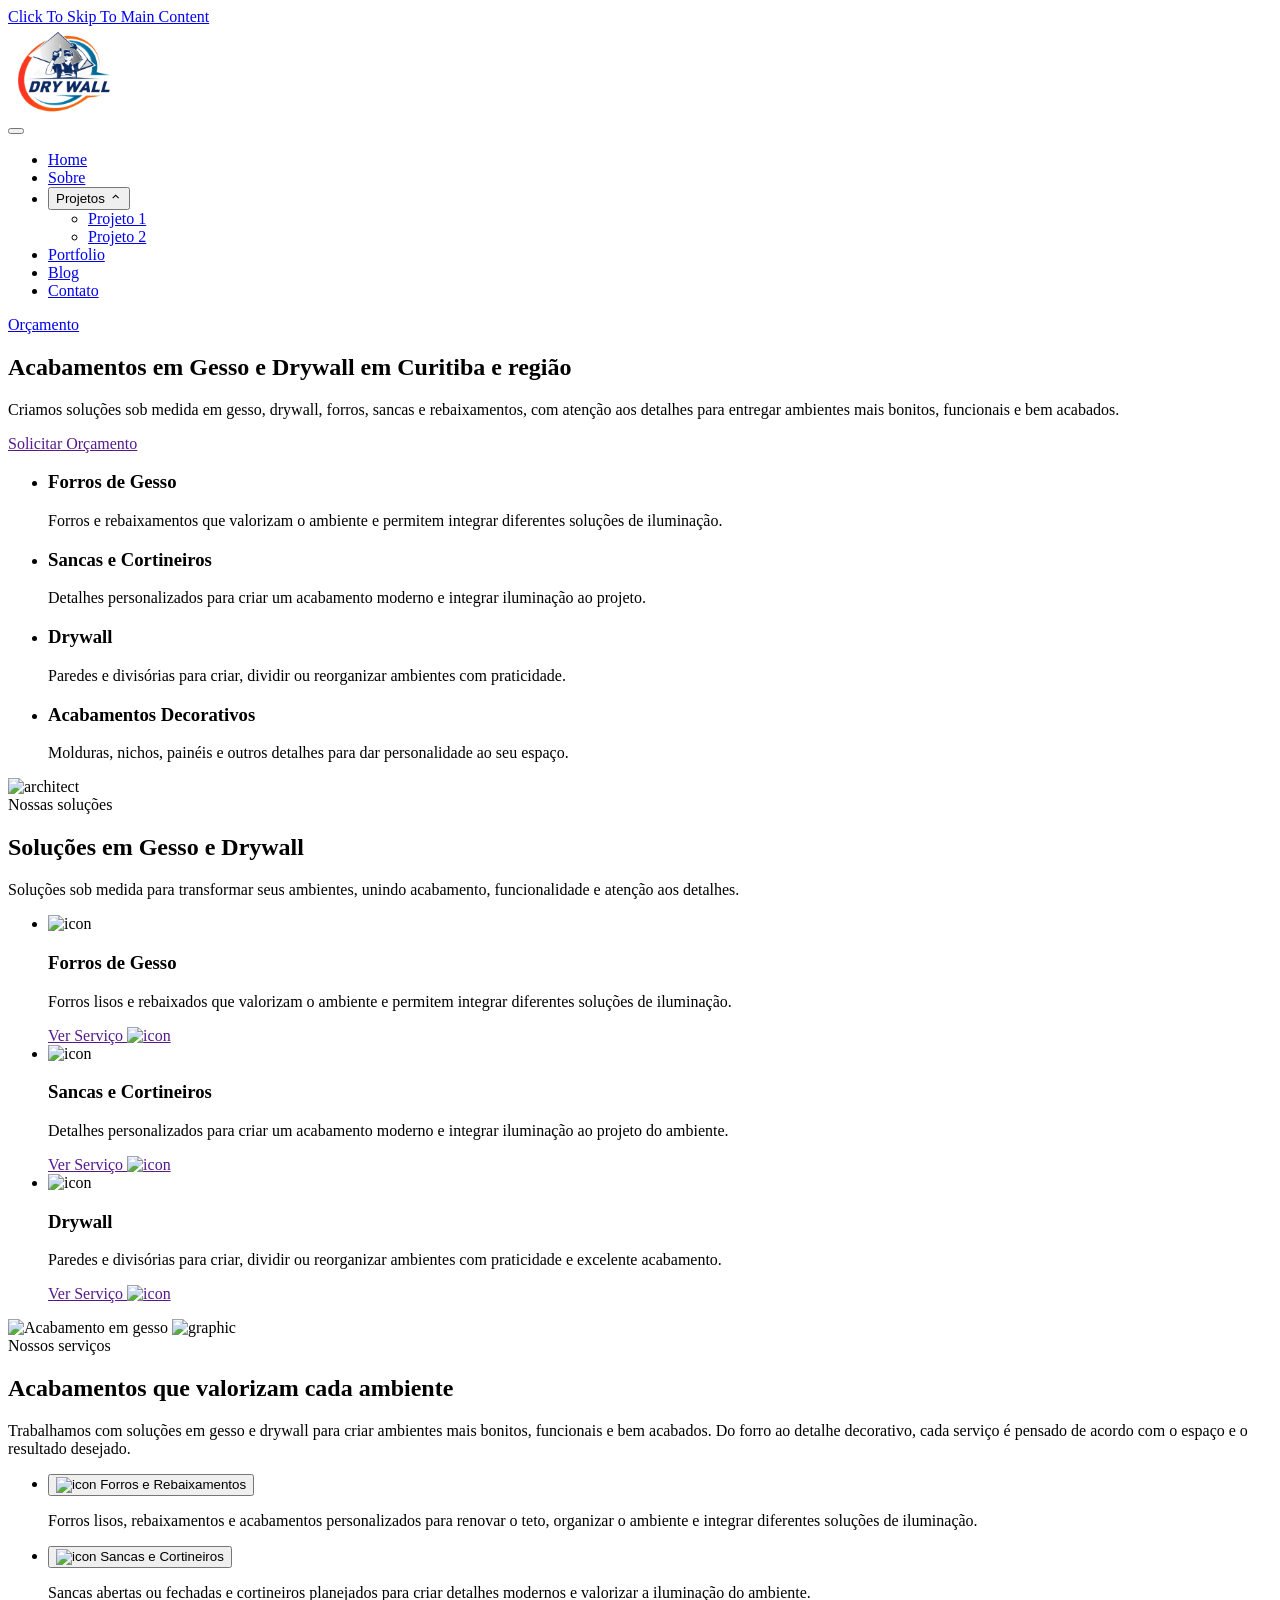
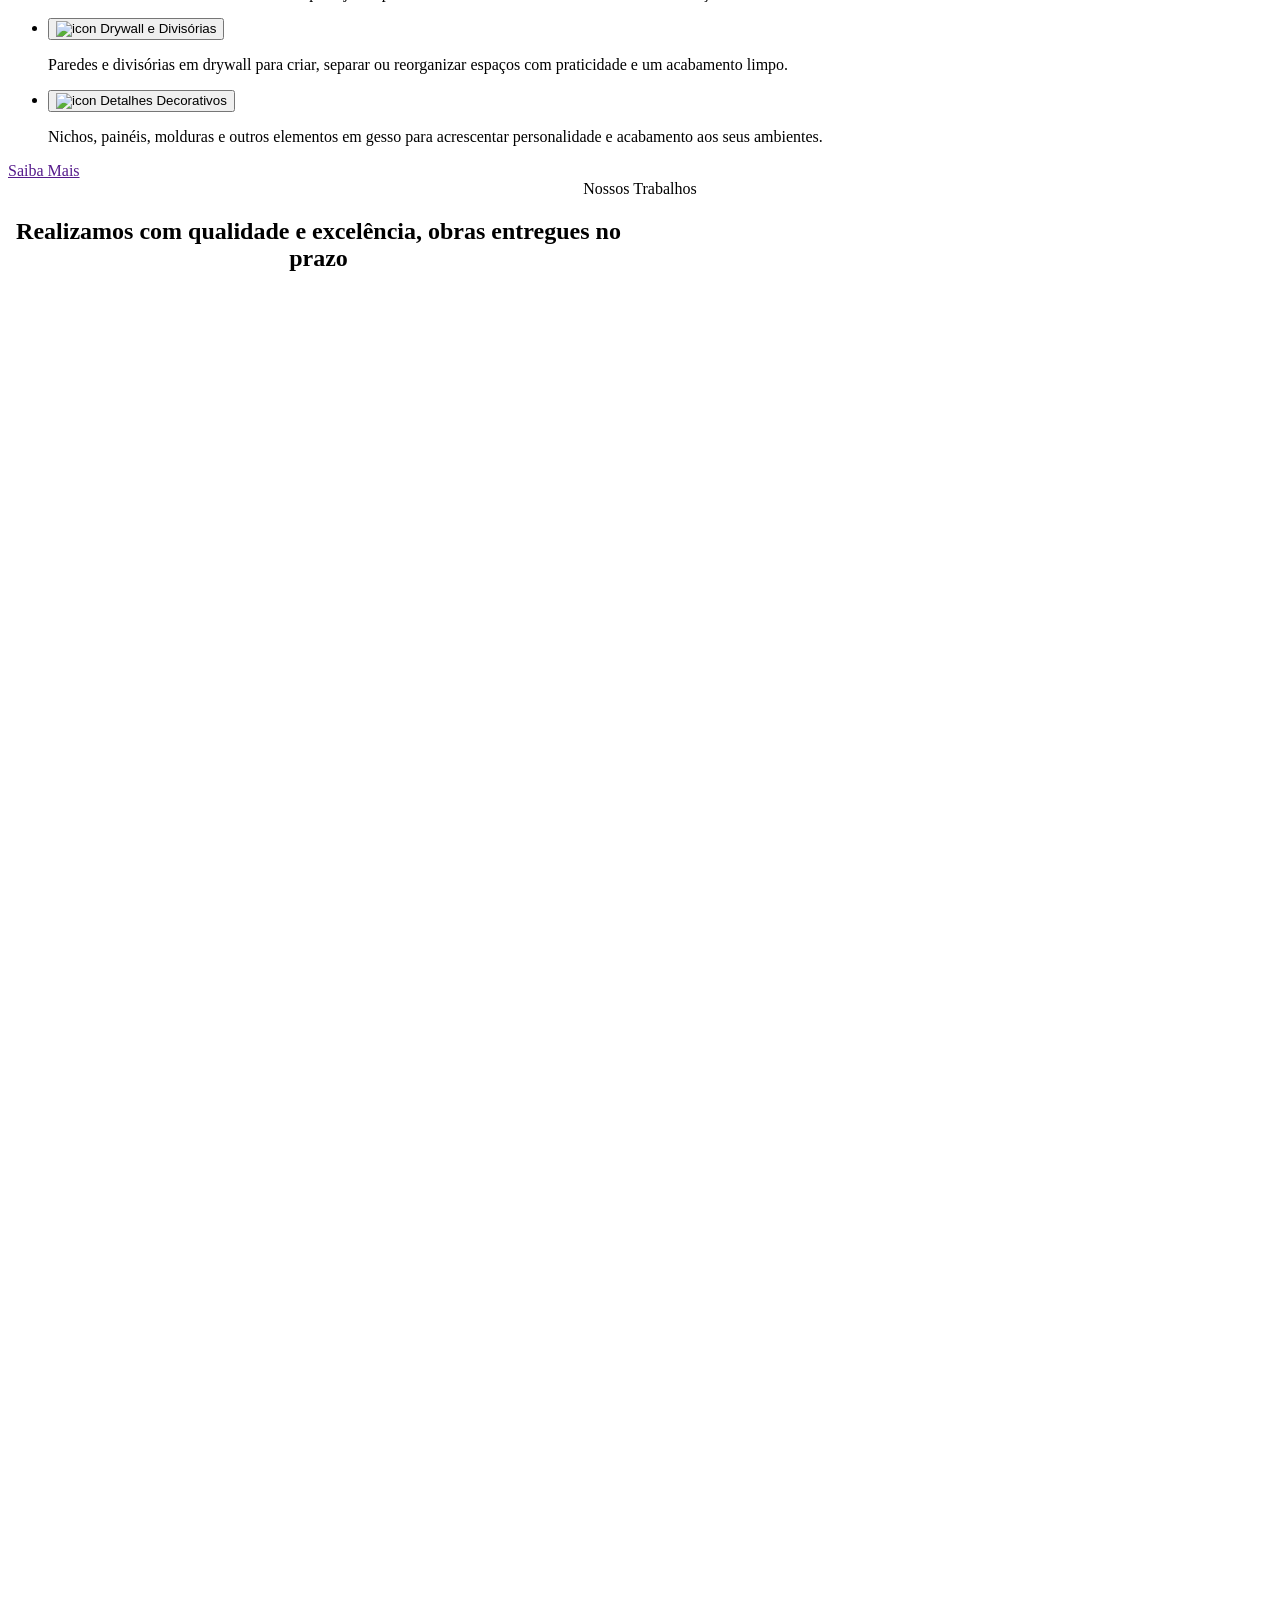
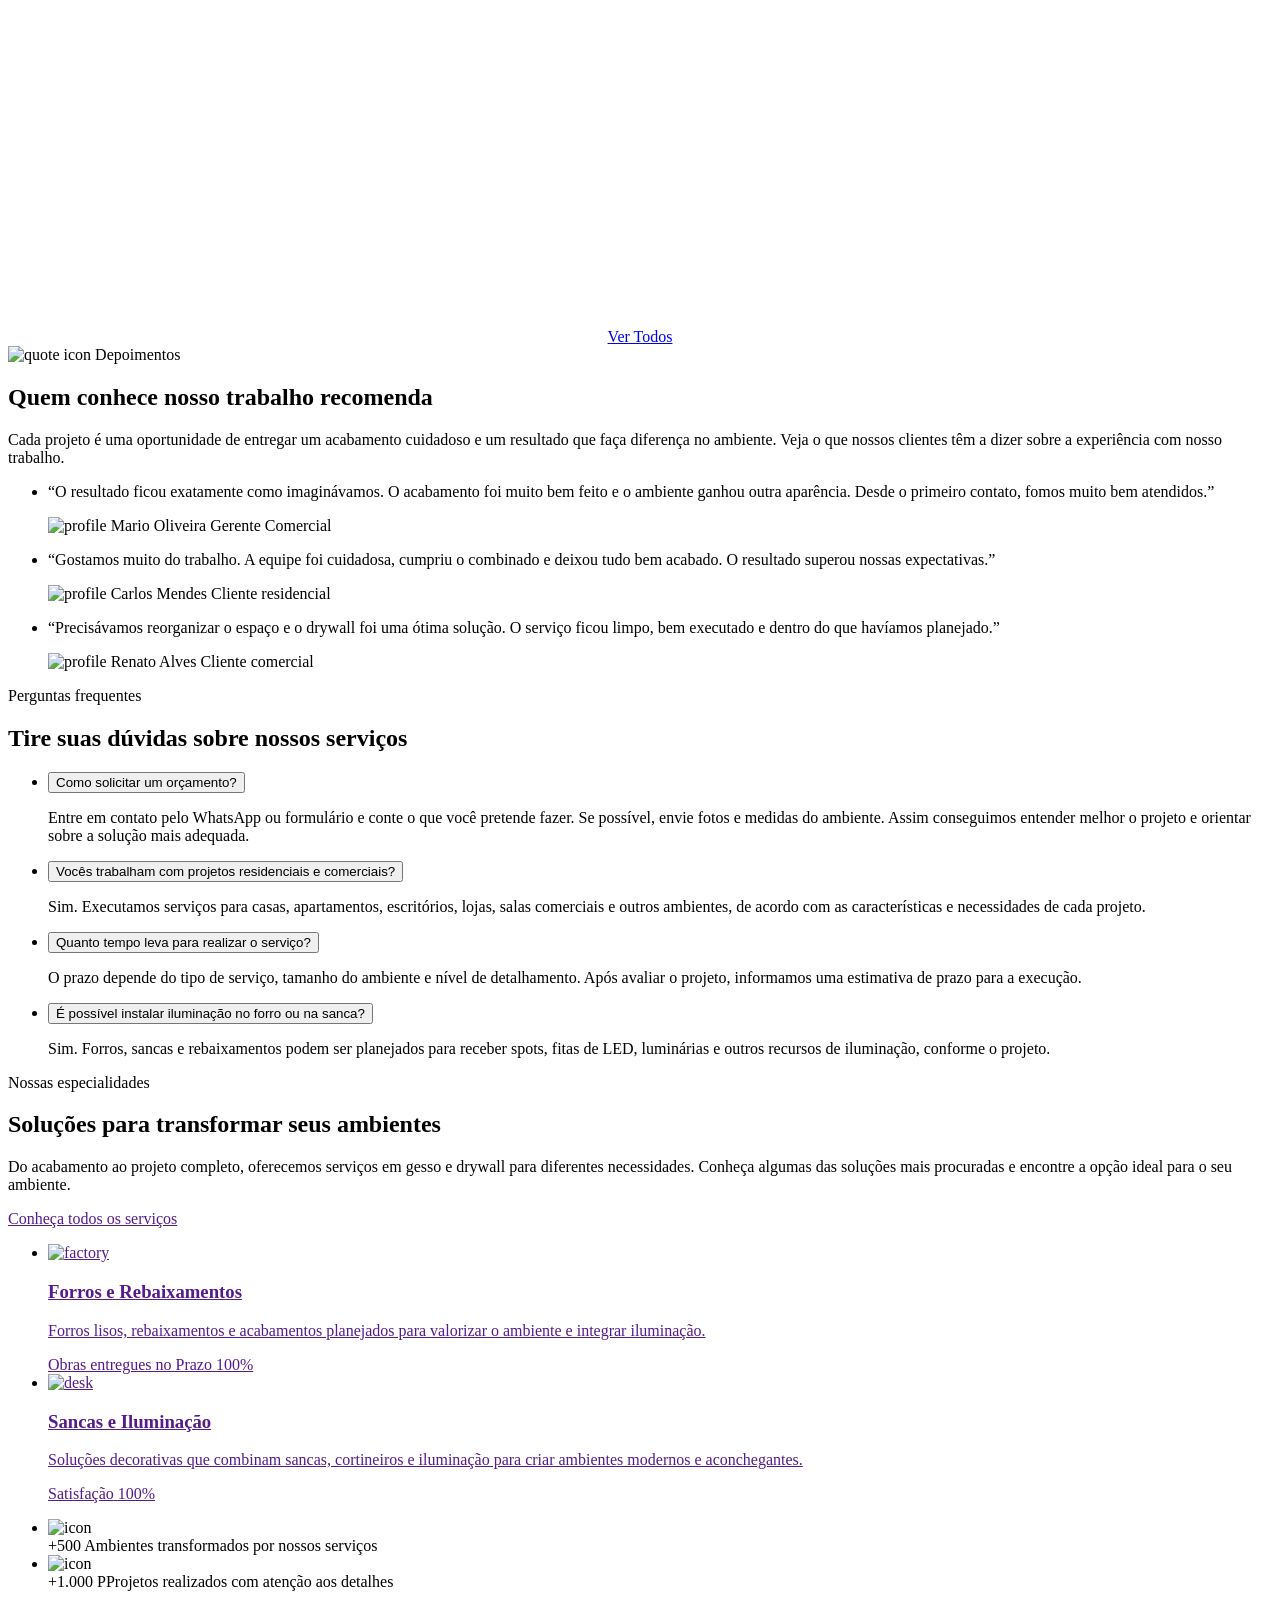
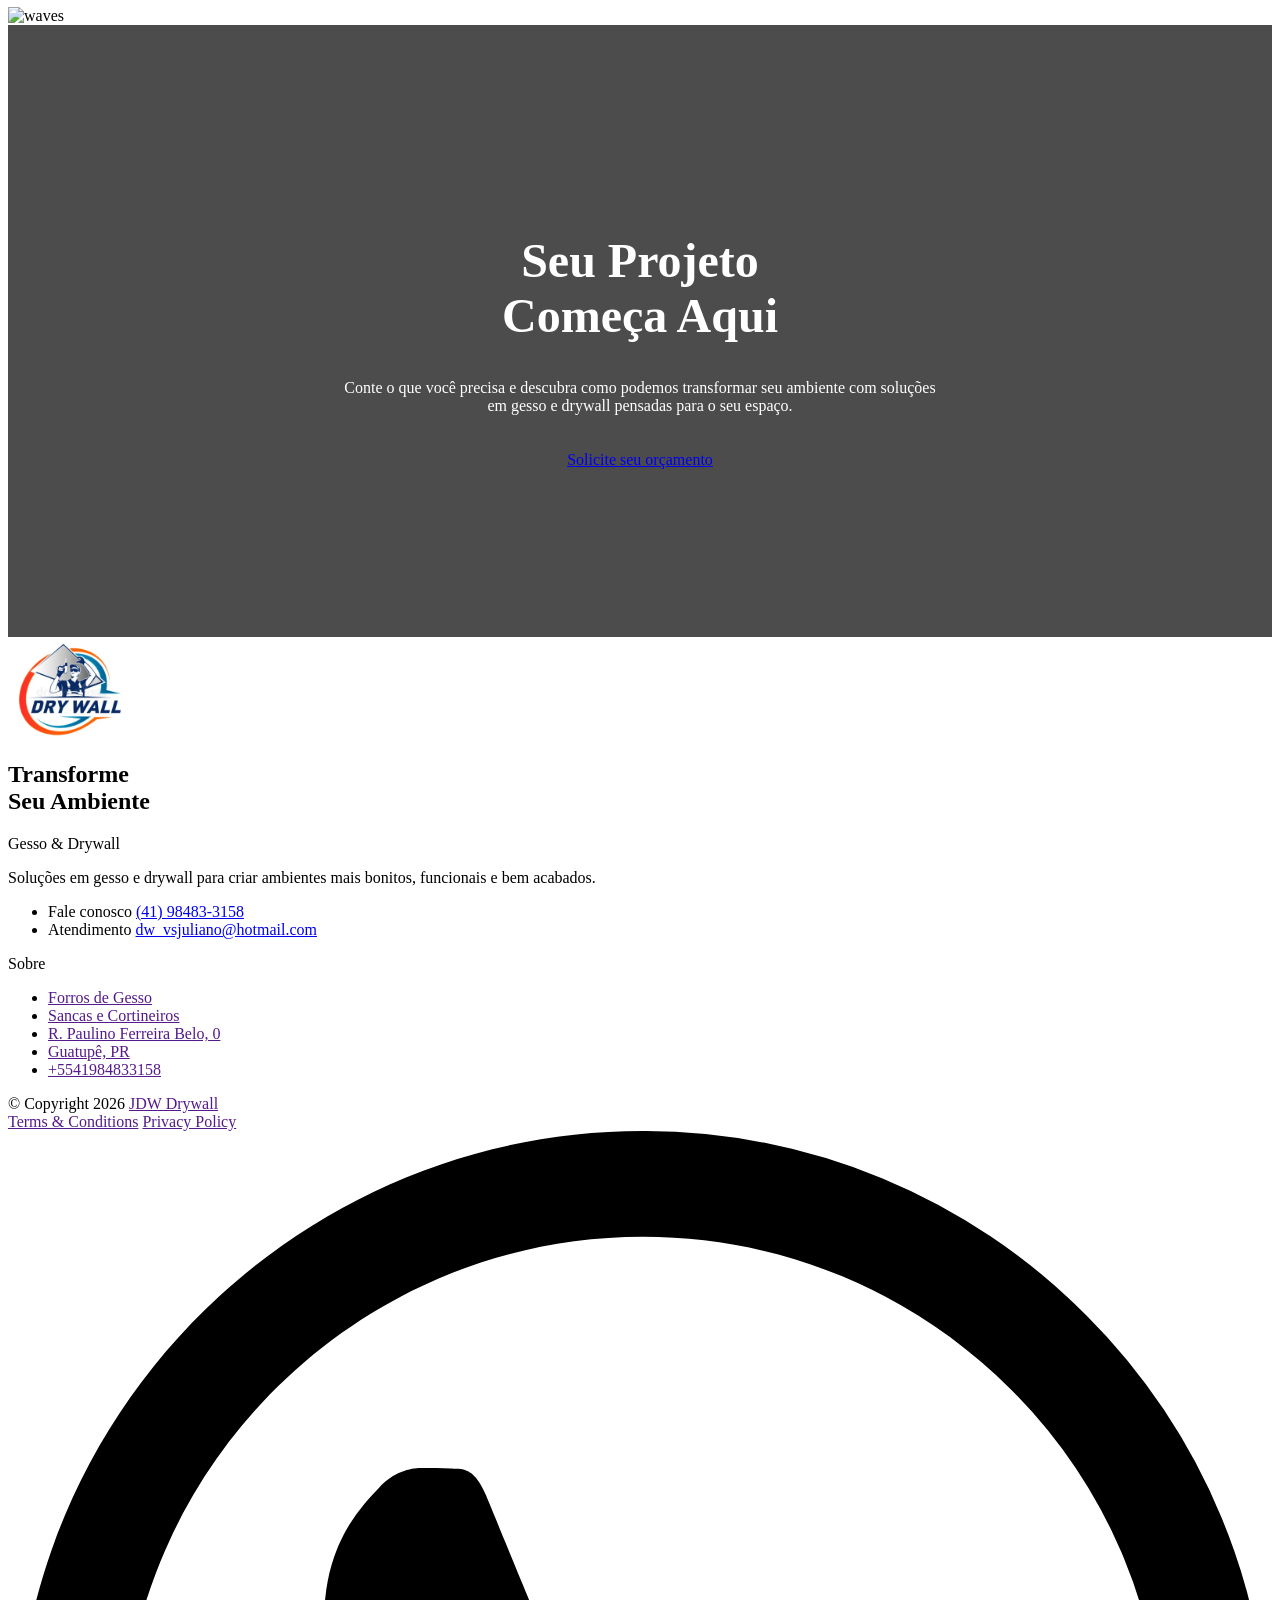
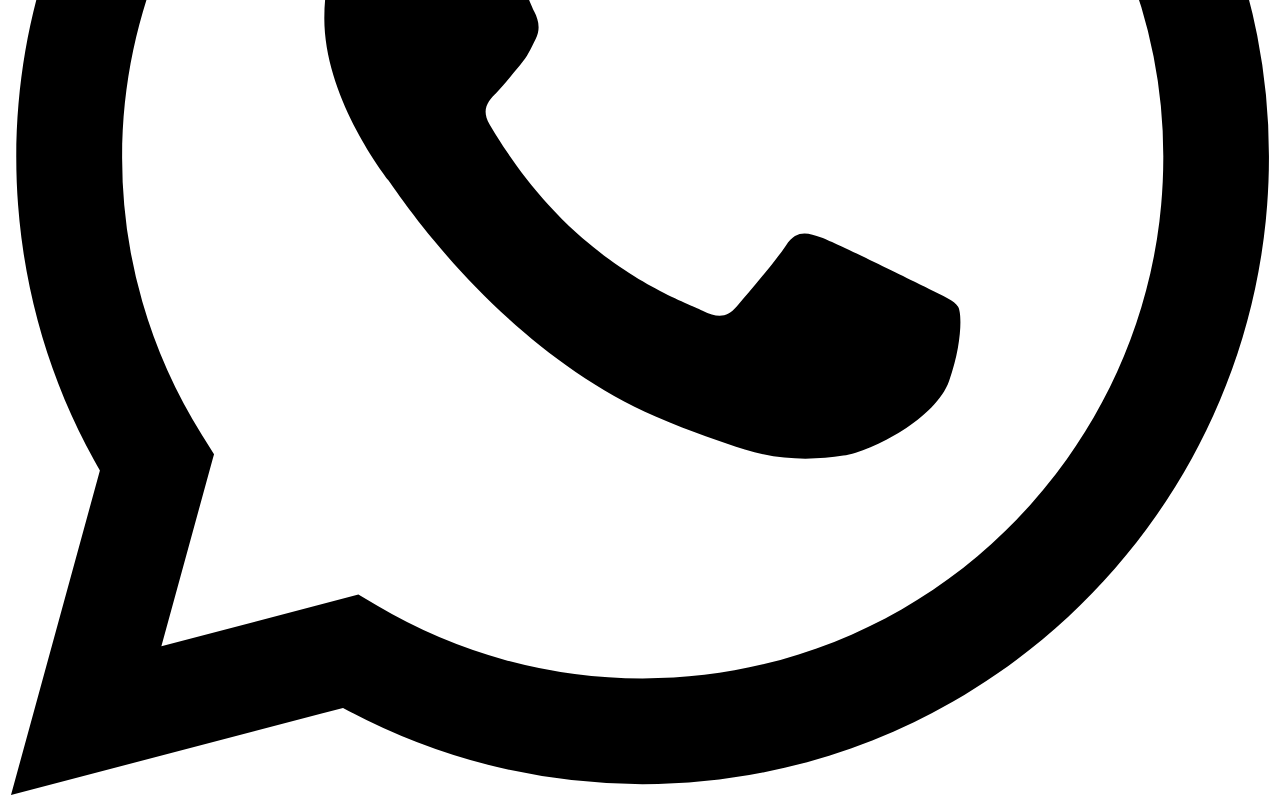
==== commit a70d0420: "Updates" ====
--- a/index.html
+++ b/index.html
@@ -4,7 +4,7 @@
 <link rel="stylesheet" href="/jdw-demo/_astro/BaseLayout.BB_Ag_am.css">
 <style>@media only screen and (min-width:0em){#cta[data-astro-cid-srcshy6y]{padding:3.125rem 0;position:relative}#cta[data-astro-cid-srcshy6y]:before{content:"";width:100%;height:100%;background:#000;opacity:.7;display:block;position:absolute;top:0;left:0;z-index:-1}#cta[data-astro-cid-srcshy6y] .container[data-astro-cid-srcshy6y]{text-align:center}#cta[data-astro-cid-srcshy6y] .title[data-astro-cid-srcshy6y]{font-size:min(9vw,3rem);font-weight:900;line-height:58/48;text-align:center;margin-bottom:2.25rem;color:#fff;position:relative}#cta[data-astro-cid-srcshy6y] p[data-astro-cid-srcshy6y]{text-align:center;width:96%;max-width:37.375rem;margin:auto;margin-bottom:2.25rem;color:#fff;opacity:1}#cta[data-astro-cid-srcshy6y] .cs-picture[data-astro-cid-srcshy6y]{width:100%;height:100%;-o-object-fit:cover;object-fit:cover;position:absolute;top:0;left:0;z-index:-2}#cta[data-astro-cid-srcshy6y] .cs-picture[data-astro-cid-srcshy6y] img[data-astro-cid-srcshy6y]{width:100%;height:100%;-o-object-fit:cover;object-fit:cover}}@media only screen and (min-width:64em){#cta[data-astro-cid-srcshy6y]{padding:10.5rem 0}}@media only screen and (min-width:1300px){#cta[data-astro-cid-srcshy6y]{margin-top:6.25rem;position:relative}#cta[data-astro-cid-srcshy6y]:before{display:none}#cta[data-astro-cid-srcshy6y]:after{content:"";width:100%;height:69.25rem;background:url(/jdw-demo/src/icons/cta-squares.svg);background-position:center;background-size:contain;background-repeat:no-repeat;opacity:1;display:block;position:absolute;bottom:0;left:50%;z-index:-3;transform:translate(-50%)}#cta[data-astro-cid-srcshy6y] .container[data-astro-cid-srcshy6y]{width:90.0625%;margin:auto}#cta[data-astro-cid-srcshy6y] .cs-picture[data-astro-cid-srcshy6y]{width:90.0625%;left:50%;transform:translate(-50%)}#cta[data-astro-cid-srcshy6y] .cs-picture[data-astro-cid-srcshy6y]:before{content:"";width:100%;height:100%;background:#000;opacity:.7;display:block;position:absolute;top:0;left:0;z-index:1}}@media only screen and (min-width:0em){body.dark-mode #cta[data-astro-cid-srcshy6y]:after{display:none}}
 @media only screen and (min-width:0em){#gallery[data-astro-cid-hgusl35r]{text-align:center;padding:var(--sectionPadding);position:relative;overflow:hidden}#gallery[data-astro-cid-hgusl35r] .cs-container[data-astro-cid-hgusl35r]{width:100%;max-width:82.625em;margin:auto}#gallery[data-astro-cid-hgusl35r] .cs-topper[data-astro-cid-hgusl35r]{text-align:center;margin-bottom:1rem}#gallery[data-astro-cid-hgusl35r] .cs-title[data-astro-cid-hgusl35r]{text-align:center;max-width:38.8125rem;margin-bottom:2.5rem}#gallery[data-astro-cid-hgusl35r] .cs-image-group[data-astro-cid-hgusl35r]{font-size:min(1.1vw,1em);width:100%;max-width:82.625em;margin:0 auto 3.75rem;padding:0;display:flex;justify-content:center;align-items:flex-start;gap:1.875em}#gallery[data-astro-cid-hgusl35r] .cs-row[data-astro-cid-hgusl35r]{display:flex;flex-direction:column;justify-content:flex-start;align-items:center;gap:1.875em}#gallery[data-astro-cid-hgusl35r] .cs-picture[data-astro-cid-hgusl35r]{display:block;position:relative}#gallery[data-astro-cid-hgusl35r] .cs-picture[data-astro-cid-hgusl35r] img[data-astro-cid-hgusl35r]{width:100%;height:100%;-o-object-fit:cover;object-fit:cover;position:absolute;top:0;left:0}#gallery[data-astro-cid-hgusl35r] .cs-row-1[data-astro-cid-hgusl35r] .cs-picture1[data-astro-cid-hgusl35r]{width:26.25em;height:35.4375em}#gallery[data-astro-cid-hgusl35r] .cs-row-1[data-astro-cid-hgusl35r] .cs-picture2[data-astro-cid-hgusl35r]{width:26.25em;height:39.3125em}#gallery[data-astro-cid-hgusl35r] .cs-row-1[data-astro-cid-hgusl35r] .cs-picture3[data-astro-cid-hgusl35r]{width:26.25em;height:32em}#gallery[data-astro-cid-hgusl35r] .cs-row-2[data-astro-cid-hgusl35r] .cs-picture1[data-astro-cid-hgusl35r]{width:26.25em;height:30.75em}#gallery[data-astro-cid-hgusl35r] .cs-row-2[data-astro-cid-hgusl35r] .cs-picture2[data-astro-cid-hgusl35r]{width:26.25em;height:32.3125em}#gallery[data-astro-cid-hgusl35r] .cs-row-2[data-astro-cid-hgusl35r] .cs-picture3[data-astro-cid-hgusl35r]{width:26.25em;height:39.3125em}#gallery[data-astro-cid-hgusl35r] .cs-row-3[data-astro-cid-hgusl35r] .cs-picture1[data-astro-cid-hgusl35r]{width:26.25em;height:39.0625em}#gallery[data-astro-cid-hgusl35r] .cs-row-3[data-astro-cid-hgusl35r] .cs-picture2[data-astro-cid-hgusl35r]{width:26.25em;height:28.25em}#gallery[data-astro-cid-hgusl35r] .cs-row-3[data-astro-cid-hgusl35r] .cs-picture3[data-astro-cid-hgusl35r]{width:26.25em;height:39.3125em}}@media only screen and (min-width:0em){body.dark-mode #gallery[data-astro-cid-hgusl35r] .cs-title[data-astro-cid-hgusl35r]{color:var(--bodyTextColorWhite)}}
-</style></head> <body> <!-- Screen reader skip main nav --> <a class="skip" aria-label="skip to main content" href="#main">Click To Skip To Main Content</a> <header id="cs-navigation" data-astro-cid-6iyzvnnz> <div class="cs-container" data-astro-cid-6iyzvnnz> <!--Nav Logo--> <a href="/" class="cs-logo" aria-label="Return to [Company Name] Home page" data-astro-cid-6iyzvnnz> <img src="/src/icons/logo.png" alt="Logo" width="110" data-astro-cid-6iyzvnnz> </a> <!--Navigation List--> <nav class="cs-nav" aria-label="main navigation" data-astro-cid-6iyzvnnz> <!--Mobile Nav Toggle--> <button class="cs-toggle" id="cs-toggle" aria-expanded="false" aria-controls="cs-ul-wrapper" aria-haspopup="menu" aria-label="mobile menu toggle" data-astro-cid-6iyzvnnz> <span class="cs-box" aria-hidden="true" data-astro-cid-6iyzvnnz> <span class="cs-line cs-line1" aria-hidden="true" data-astro-cid-6iyzvnnz></span> <span class="cs-line cs-line2" aria-hidden="true" data-astro-cid-6iyzvnnz></span> <span class="cs-line cs-line3" aria-hidden="true" data-astro-cid-6iyzvnnz></span> </span> </button> <!-- We need a wrapper div so we can set a fixed height on the cs-ul in case the nav list gets too long from too many dropdowns being opened and needs to have an overflow scroll. This wrapper acts as the background so it can go the full height of the screen and not cut off any overflowing nav items while the cs-ul stops short of the bottom of the screen, which keeps all nav items in view no matter how many there are--> <div class="cs-ul-wrapper" id="cs-ul-wrapper" data-astro-cid-6iyzvnnz> <ul id="cs-expanded" class="cs-ul" data-astro-cid-6iyzvnnz> <li class="cs-li" data-astro-cid-6iyzvnnz> <a href="/" class="cs-li-link" data-astro-cid-6iyzvnnz> Home </a>  </li><li class="cs-li" data-astro-cid-6iyzvnnz> <a href="/aboute/" class="cs-li-link" data-astro-cid-6iyzvnnz> Sobre </a>  </li><li class="cs-li cs-dropdown" data-astro-cid-6iyzvnnz> <button id="projetos-dropdown-toggle" aria-expanded="false" aria-haspopup="menu" class="cs-li-link cs-dropdown-toggle" data-astro-cid-6iyzvnnz> Projetos <svg width="1em" height="1em" class="cs-drop-icon" data-astro-cid-6iyzvnnz="true" data-icon="mdi--caret">   <symbol id="ai:local:mdi--caret" viewBox="0 0 24 24"><path fill="currentColor" d="M7.41 15.41 12 10.83l4.59 4.58L18 14l-6-6-6 6z"/></symbol><use href="#ai:local:mdi--caret"></use>  </svg> </button> <ul class="cs-drop-ul" aria-labelledby="projetos-dropdown-toggle" data-astro-cid-6iyzvnnz> <li class="cs-drop-li" data-astro-cid-6iyzvnnz> <a href="/projects/project-1e/" class="cs-li-link cs-drop-link" data-astro-cid-6iyzvnnz> Projeto 1 </a> </li><li class="cs-drop-li" data-astro-cid-6iyzvnnz> <a href="/projects/project-2e/" class="cs-li-link cs-drop-link" data-astro-cid-6iyzvnnz> Projeto 2 </a> </li> </ul> </li><li class="cs-li" data-astro-cid-6iyzvnnz> <a href="/reviewse/" class="cs-li-link" data-astro-cid-6iyzvnnz> Portfolio </a>  </li><li class="cs-li" data-astro-cid-6iyzvnnz> <a href="/bloge/" class="cs-li-link" data-astro-cid-6iyzvnnz> Blog </a>  </li> <li class="cs-li cs-hide-on-desktop" data-astro-cid-6iyzvnnz> <a href="/contact/" class="cs-li-link" data-astro-cid-6iyzvnnz>
+</style></head> <body> <!-- Screen reader skip main nav --> <a class="skip" aria-label="skip to main content" href="#main">Click To Skip To Main Content</a> <header id="cs-navigation" data-astro-cid-6iyzvnnz> <div class="cs-container" data-astro-cid-6iyzvnnz> <!--Nav Logo--> <a href="/" class="cs-logo" aria-label="Return to [Company Name] Home page" data-astro-cid-6iyzvnnz> <img src="/assets/favicons/logo.png" alt="Logo" width="110" data-astro-cid-6iyzvnnz> </a> <!--Navigation List--> <nav class="cs-nav" aria-label="main navigation" data-astro-cid-6iyzvnnz> <!--Mobile Nav Toggle--> <button class="cs-toggle" id="cs-toggle" aria-expanded="false" aria-controls="cs-ul-wrapper" aria-haspopup="menu" aria-label="mobile menu toggle" data-astro-cid-6iyzvnnz> <span class="cs-box" aria-hidden="true" data-astro-cid-6iyzvnnz> <span class="cs-line cs-line1" aria-hidden="true" data-astro-cid-6iyzvnnz></span> <span class="cs-line cs-line2" aria-hidden="true" data-astro-cid-6iyzvnnz></span> <span class="cs-line cs-line3" aria-hidden="true" data-astro-cid-6iyzvnnz></span> </span> </button> <!-- We need a wrapper div so we can set a fixed height on the cs-ul in case the nav list gets too long from too many dropdowns being opened and needs to have an overflow scroll. This wrapper acts as the background so it can go the full height of the screen and not cut off any overflowing nav items while the cs-ul stops short of the bottom of the screen, which keeps all nav items in view no matter how many there are--> <div class="cs-ul-wrapper" id="cs-ul-wrapper" data-astro-cid-6iyzvnnz> <ul id="cs-expanded" class="cs-ul" data-astro-cid-6iyzvnnz> <li class="cs-li" data-astro-cid-6iyzvnnz> <a href="/" class="cs-li-link" data-astro-cid-6iyzvnnz> Home </a>  </li><li class="cs-li" data-astro-cid-6iyzvnnz> <a href="/aboute/" class="cs-li-link" data-astro-cid-6iyzvnnz> Sobre </a>  </li><li class="cs-li cs-dropdown" data-astro-cid-6iyzvnnz> <button id="projetos-dropdown-toggle" aria-expanded="false" aria-haspopup="menu" class="cs-li-link cs-dropdown-toggle" data-astro-cid-6iyzvnnz> Projetos <svg width="1em" height="1em" class="cs-drop-icon" data-astro-cid-6iyzvnnz="true" data-icon="mdi--caret">   <symbol id="ai:local:mdi--caret" viewBox="0 0 24 24"><path fill="currentColor" d="M7.41 15.41 12 10.83l4.59 4.58L18 14l-6-6-6 6z"/></symbol><use href="#ai:local:mdi--caret"></use>  </svg> </button> <ul class="cs-drop-ul" aria-labelledby="projetos-dropdown-toggle" data-astro-cid-6iyzvnnz> <li class="cs-drop-li" data-astro-cid-6iyzvnnz> <a href="/projects/project-1e/" class="cs-li-link cs-drop-link" data-astro-cid-6iyzvnnz> Projeto 1 </a> </li><li class="cs-drop-li" data-astro-cid-6iyzvnnz> <a href="/projects/project-2e/" class="cs-li-link cs-drop-link" data-astro-cid-6iyzvnnz> Projeto 2 </a> </li> </ul> </li><li class="cs-li" data-astro-cid-6iyzvnnz> <a href="/reviewse/" class="cs-li-link" data-astro-cid-6iyzvnnz> Portfolio </a>  </li><li class="cs-li" data-astro-cid-6iyzvnnz> <a href="/bloge/" class="cs-li-link" data-astro-cid-6iyzvnnz> Blog </a>  </li> <li class="cs-li cs-hide-on-desktop" data-astro-cid-6iyzvnnz> <a href="/contact/" class="cs-li-link" data-astro-cid-6iyzvnnz>
 Contato
 </a> </li> </ul> </div> </nav> <a href="/contact/" class="cs-button-solid cs-nav-button" data-astro-cid-6iyzvnnz>Orçamento</a> <!--Dark Mode toggle: remove component if you don't want to enable a dark mode toggle--> </div> </header> <main id="main">  <!-- ============================================ --><!--                    Hero                      --><!-- ============================================ --><section id="hero-1949" data-astro-cid-a42nmg7r> <div class="cs-container" data-astro-cid-a42nmg7r> <div class="cs-content" data-astro-cid-a42nmg7r> <h1 class="cs-title" data-astro-cid-a42nmg7r>Acabamentos em Gesso e Drywall em Curitiba e região</h1> <p class="cs-text" data-astro-cid-a42nmg7r>Criamos soluções sob medida em gesso, drywall, forros, sancas e rebaixamentos, com atenção aos detalhes para entregar ambientes mais bonitos, funcionais e bem acabados.</p> <a href="" class="cs-button-solid" data-astro-cid-a42nmg7r>Solicitar Orçamento</a> </div> <ul class="cs-card-group" data-astro-cid-a42nmg7r> <li class="cs-item" data-astro-cid-a42nmg7r> <h3 class="cs-h3" data-astro-cid-a42nmg7r>Forros de Gesso</h3> <p class="cs-item-text" data-astro-cid-a42nmg7r>
 Forros e rebaixamentos que valorizam o ambiente e permitem integrar diferentes soluções de iluminação.
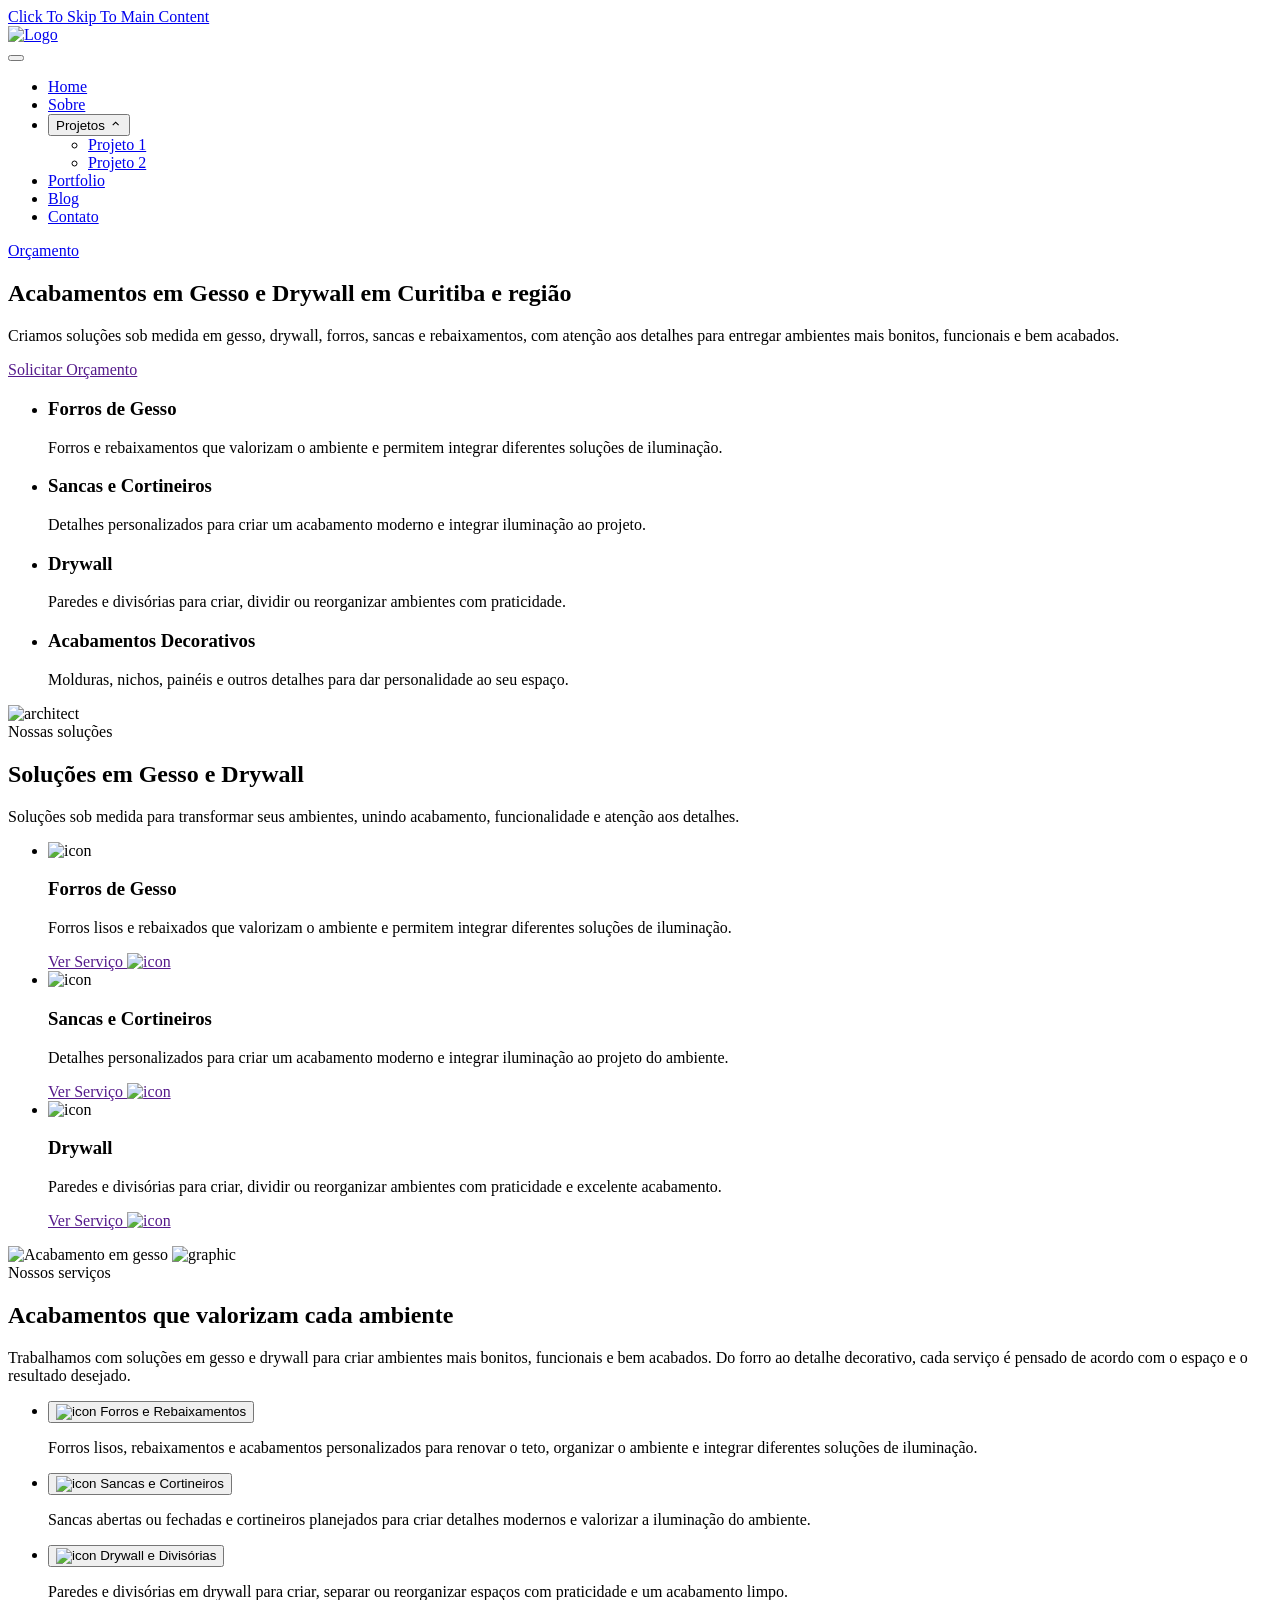
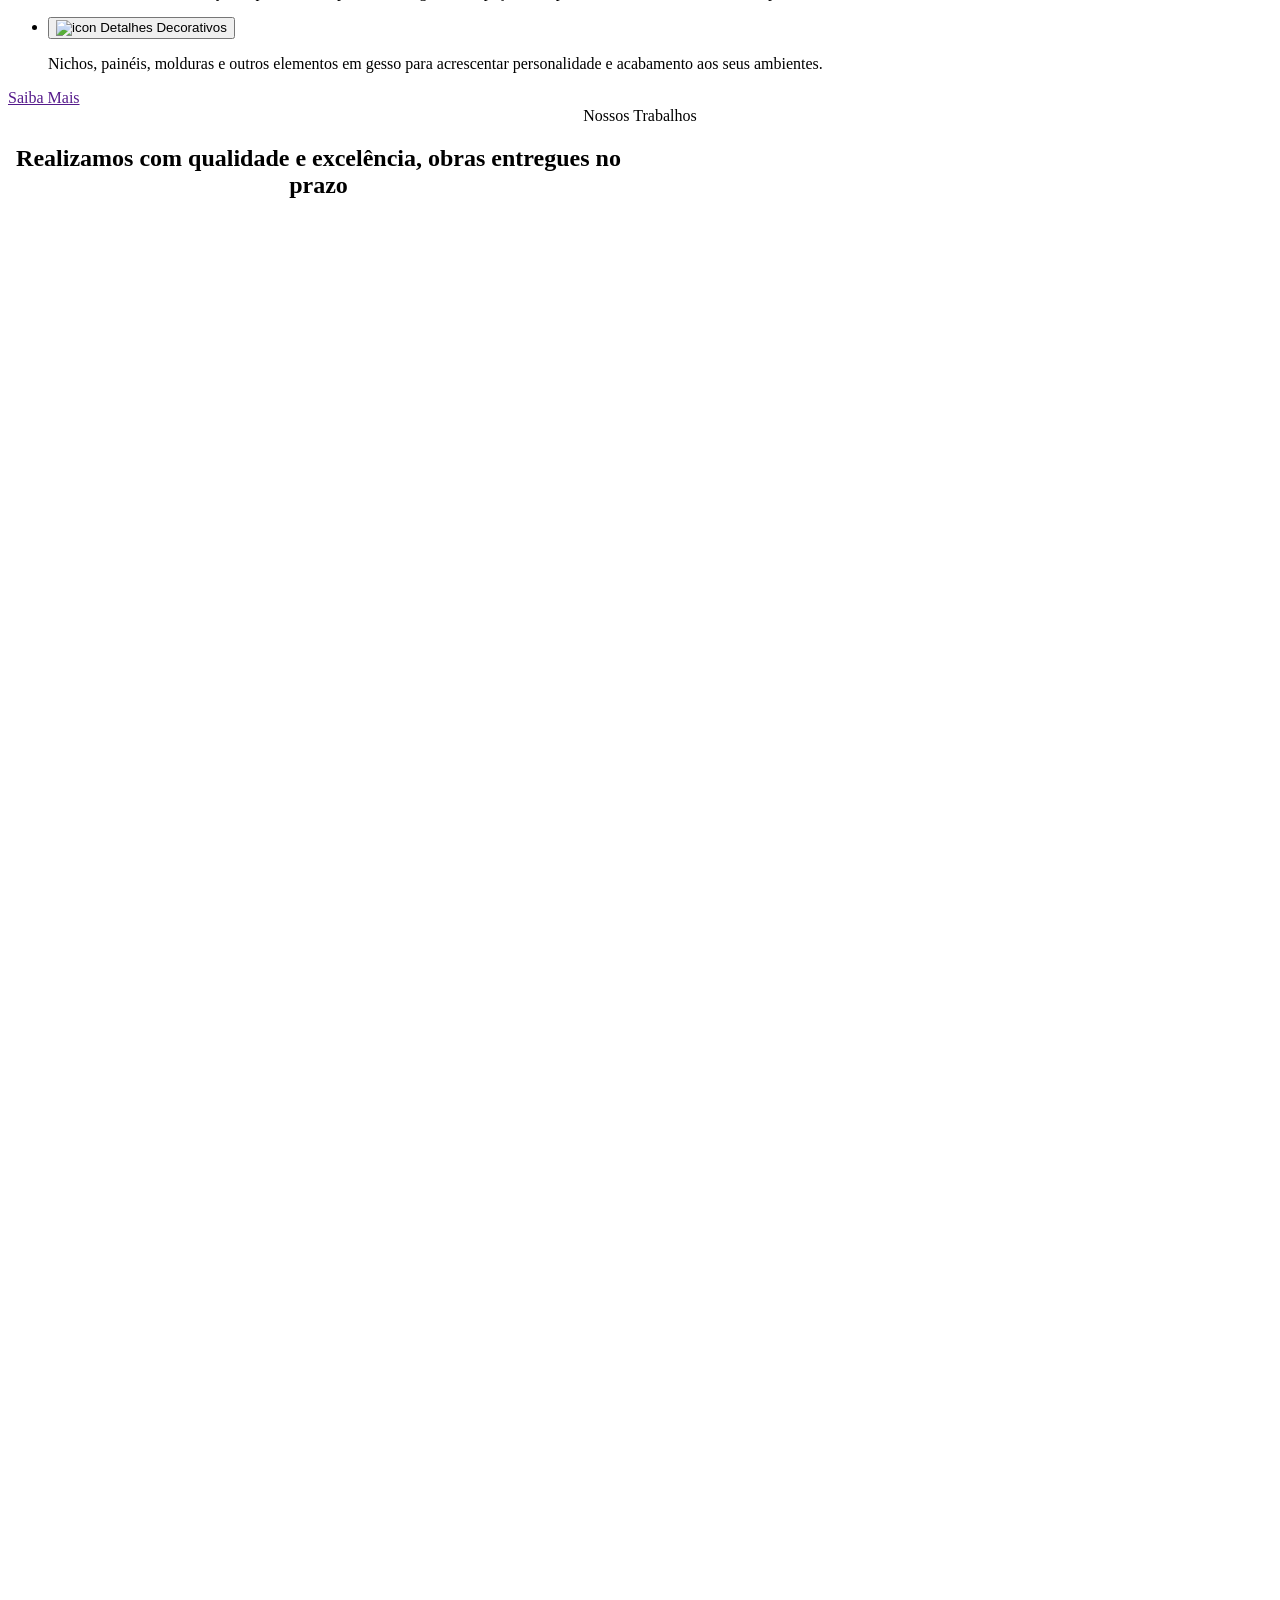
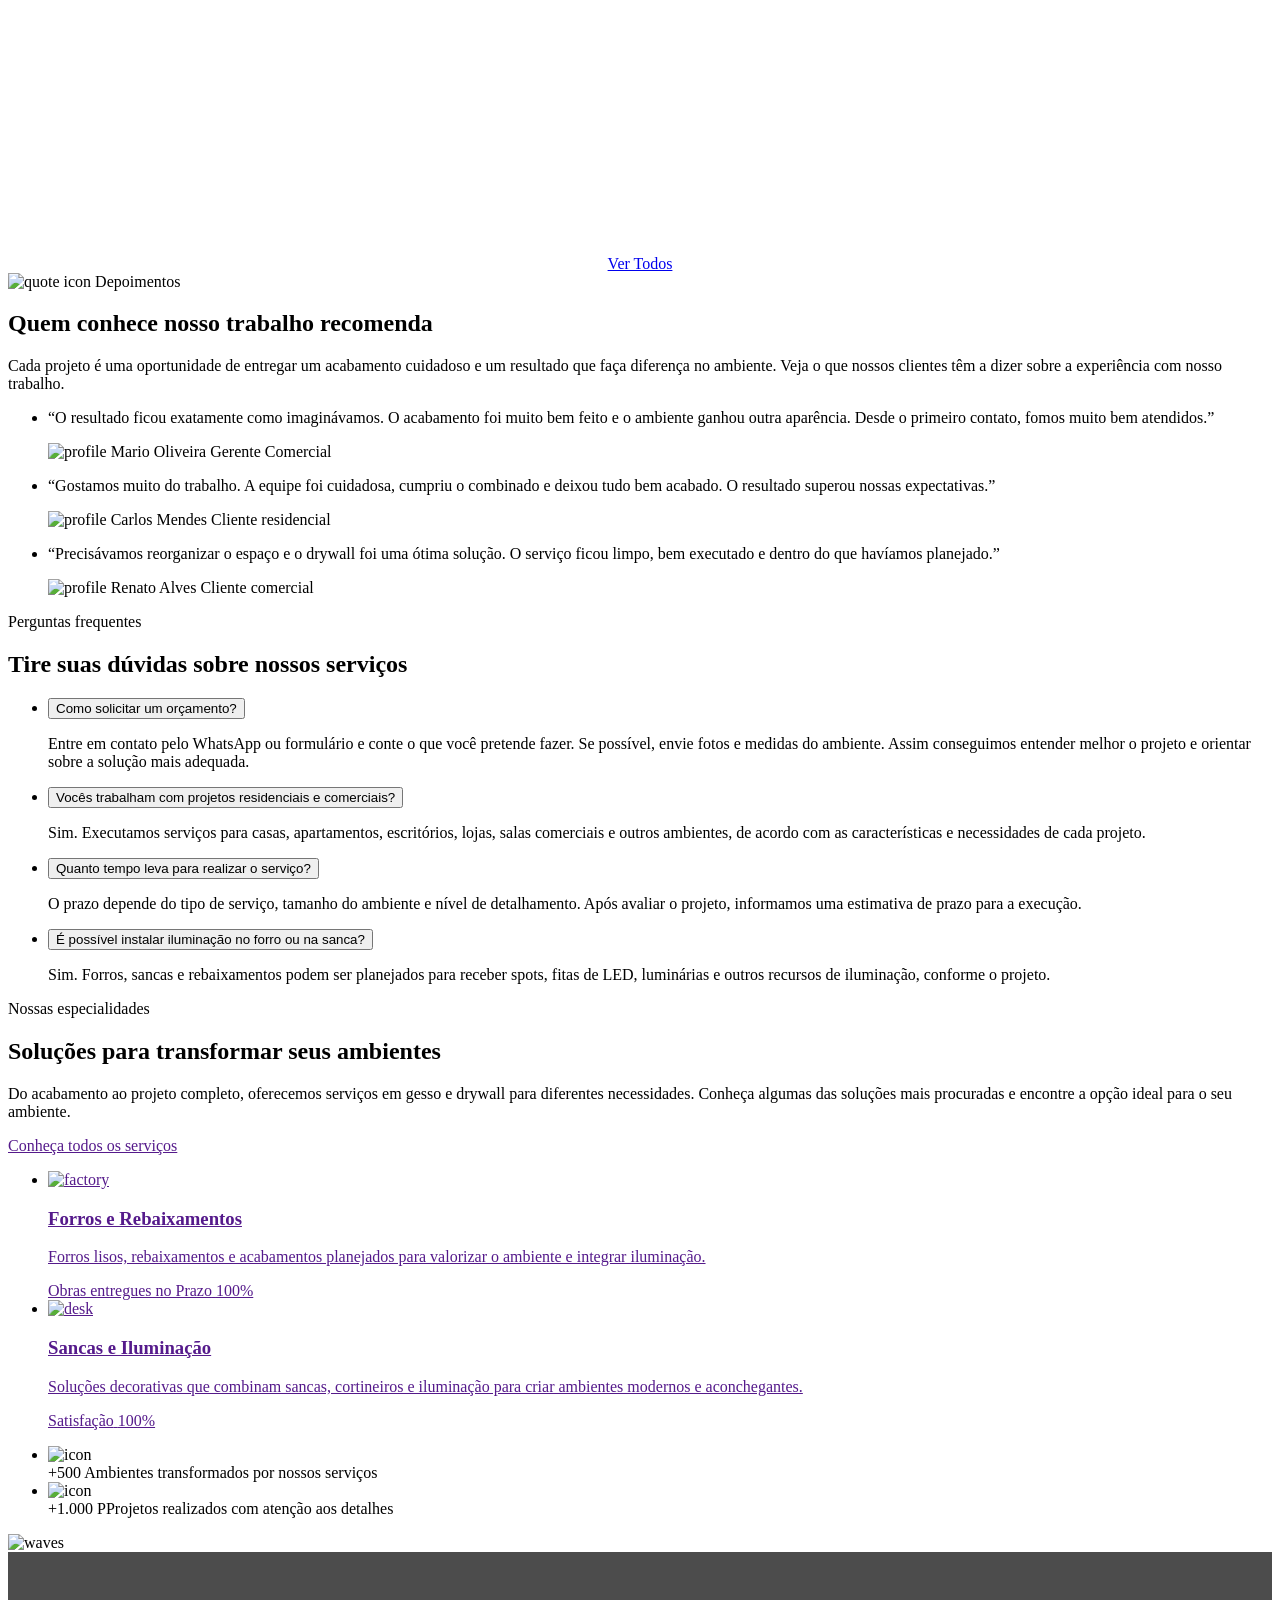
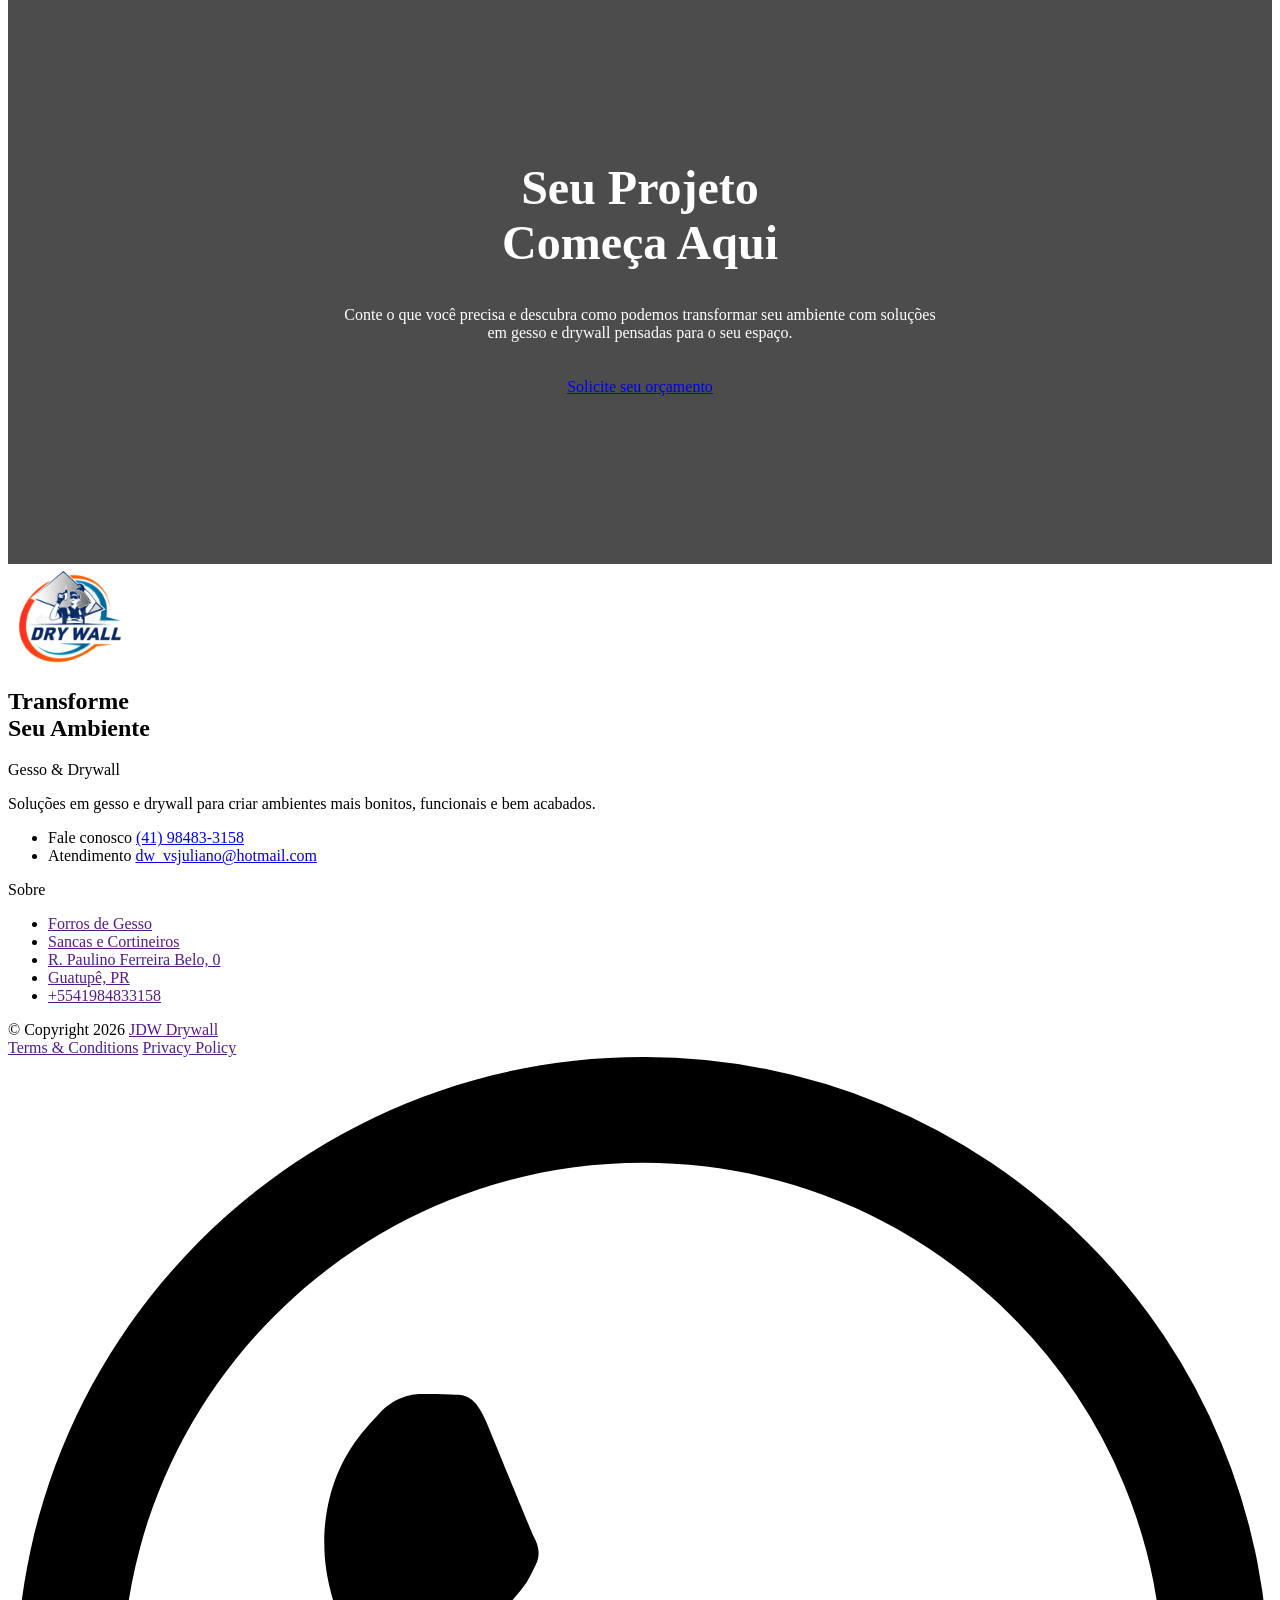
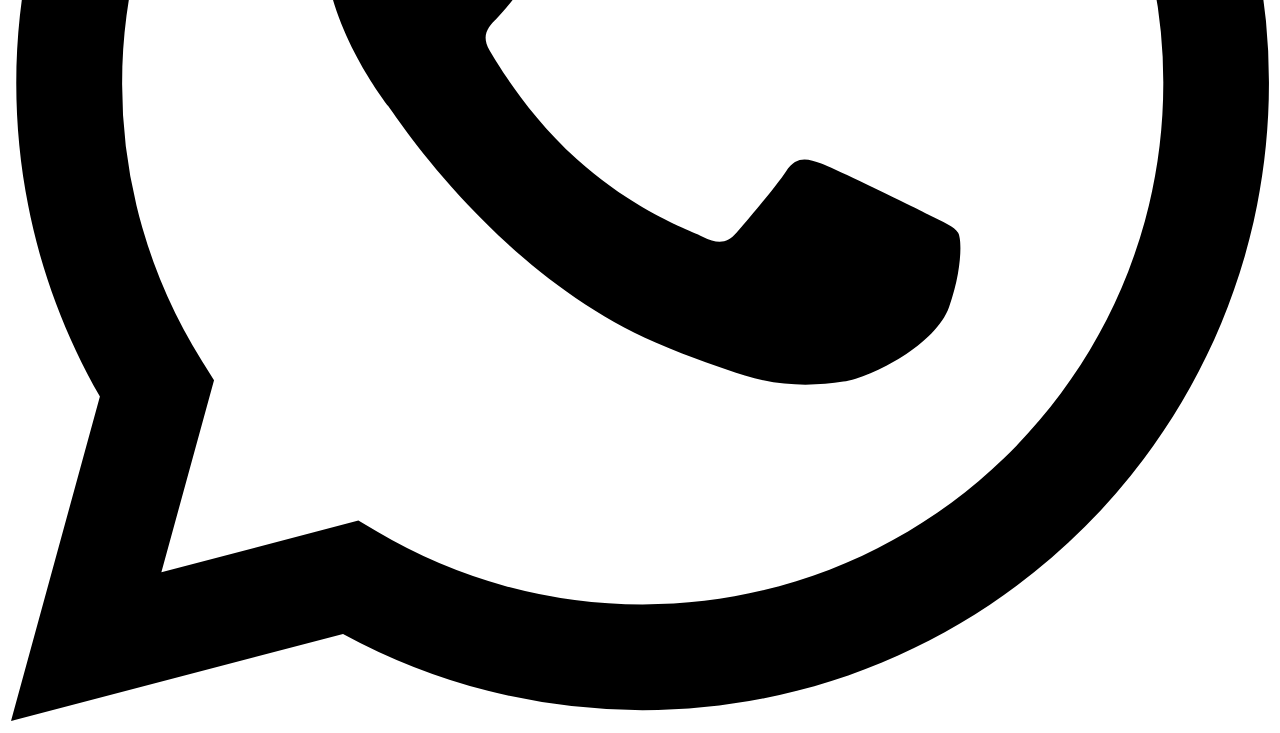
==== commit 10415c43: "Updates" ====
--- a/index.html
+++ b/index.html
@@ -1,10 +1,10 @@
 <!DOCTYPE html><html lang="en"> <head><!-- View Transitions support --><meta name="astro-view-transitions-enabled" content="true"><meta name="astro-view-transitions-fallback" content="animate"><script type="module" src="/jdw-demo/_astro/ClientRouter.astro_astro_type_script_index_0_lang.j56hQv-j.js"></script><!-- SEO Meta Tags --><!-- LocalBusiness Schema (on ALL pages) - customize your JSON-LD structured data:
-     https://developers.google.com/search/docs/advanced/structured-data/intro-structured-data  --><script type="application/ld+json">{"@context":"https://schema.org","@type":["LocalBusiness","WebSite"],"name":"JDW Gesso - Acabamentos em Gesso e Drywall","url":"/","logo":"https://fatocwb.github.io/assets/favicons/logo.png","image":"https://fatocwb.github.io/assets/favicons/logo.png","email":"dw_vsjuliano@hotmail.com","telephone":"+5541984833158","address":{"@type":"PostalAddress","streetAddress":"R. Paulino Ferreira Belo, 0, undefined","addressLocality":"Guatupê","addressRegion":"PR","postalCode":"83060-470"},"sameAs":["https://www.facebook.com/","https://www.instagram.com/"],"inLanguage":"en"}</script> <!-- Allow additional schemas from child layouts (e.g., BlogPosting for blog posts) --> <!-- Page Title --> <title>Pixel Perfect Websites | JDW Gesso - Acabamentos em Gesso e Drywall</title><!-- Standard Meta Tags --><meta charset="utf-8"><meta name="description" content="Meta description for the page"><meta name="web_author" content="Pico Web Design-picowebdesign.com"><meta name="viewport" content="width=device-width, initial-scale=1.0, maximum-scale=5.0, minimum-scale=1.0"><meta http-equiv="X-UA-Compatible" content="ie=edge"><link rel="canonical" href="https://fatocwb.github.io/jdw-demo/"><!-- Open Graph / Facebook --><meta property="og:locale" content="en_US"><meta property="og:url" content="https://fatocwb.github.io/jdw-demo/"><meta property="og:type" content="website"><meta property="og:title" content="Pixel Perfect Websites | JDW Gesso - Acabamentos em Gesso e Drywall"><meta property="og:site_name" content="JDW Gesso - Acabamentos em Gesso e Drywall"><meta property="og:description" content="Meta description for the page"><meta property="og:image" content="https://fatocwb.github.io/jdw-demo/_astro/hero.D_U89e6H_2g1wIC.webp"><meta content="1200" property="og:image:width"><meta content="600" property="og:image:height"><meta content="image/jpeg" property="og:image:type"><!-- Twitter Card --><meta name="twitter:card" content="summary_large_image"><meta property="twitter:domain" content="/"><meta property="twitter:url" content="https://fatocwb.github.io/jdw-demo/"><meta name="twitter:title" content="Pixel Perfect Websites | JDW Gesso - Acabamentos em Gesso e Drywall"><meta name="twitter:description" content="Meta description for the page"><meta name="twitter:image" content="https://fatocwb.github.io/jdw-demo/_astro/hero.D_U89e6H_2g1wIC.webp"><!-- Favicons --><!-- Use [RealFaviconGenerator.net](https://realfavicongenerator.net/) --><link rel="apple-touch-icon" sizes="180x180" href="/assets/favicons/apple-touch-icon.png"><link rel="icon" type="image/png" sizes="32x32" href="/assets/favicons/favicon-32x32.png?v1"><link rel="icon" type="image/png" sizes="16x16" href="/assets/favicons/favicon-16x16.png"><link rel="manifest" href="/assets/favicons/site.webmanifest"><meta name="msapplication-TileColor" content="#da532c"><meta name="theme-color" content="#ffffff"><!-- Astro custom Font API --><style>@font-face{font-family:Roboto-7b402f4babfab606;src:url("/jdw-demo/_astro/fonts/81458467d34e233f.woff2") format("woff2");font-display:swap;unicode-range:U+0000-00FF,U+0131,U+0152-0153,U+02BB-02BC,U+02C6,U+02DA,U+02DC,U+0304,U+0308,U+0329,U+2000-206F,U+20AC,U+2122,U+2191,U+2193,U+2212,U+2215,U+FEFF,U+FFFD;font-weight:400;font-style:normal;}@font-face{font-family:Roboto-7b402f4babfab606;src:url("/jdw-demo/_astro/fonts/81458467d34e233f.woff2") format("woff2");font-display:swap;unicode-range:U+0000-00FF,U+0131,U+0152-0153,U+02BB-02BC,U+02C6,U+02DA,U+02DC,U+0304,U+0308,U+0329,U+2000-206F,U+20AC,U+2122,U+2191,U+2193,U+2212,U+2215,U+FEFF,U+FFFD;font-weight:700;font-style:normal;}@font-face{font-family:Roboto-7b402f4babfab606;src:url("/jdw-demo/_astro/fonts/81458467d34e233f.woff2") format("woff2");font-display:swap;unicode-range:U+0000-00FF,U+0131,U+0152-0153,U+02BB-02BC,U+02C6,U+02DA,U+02DC,U+0304,U+0308,U+0329,U+2000-206F,U+20AC,U+2122,U+2191,U+2193,U+2212,U+2215,U+FEFF,U+FFFD;font-weight:900;font-style:normal;}@font-face{font-family:"Roboto-7b402f4babfab606 fallback: Arial";src:local("Arial");font-display:swap;font-weight:400;font-style:normal;size-adjust:99.7809%;ascent-override:92.9771%;descent-override:24.4677%;line-gap-override:0%;}@font-face{font-family:"Roboto-7b402f4babfab606 fallback: Arial";src:local("Arial");font-display:swap;font-weight:700;font-style:normal;size-adjust:99.7809%;ascent-override:92.9771%;descent-override:24.4677%;line-gap-override:0%;}@font-face{font-family:"Roboto-7b402f4babfab606 fallback: Arial";src:local("Arial");font-display:swap;font-weight:900;font-style:normal;size-adjust:99.7809%;ascent-override:92.9771%;descent-override:24.4677%;line-gap-override:0%;}:root{--font-primary:Roboto-7b402f4babfab606,"Roboto-7b402f4babfab606 fallback: Arial",Arial,sans-serif;}</style><!-- If present, preloads the image passed as a prop --><link rel="preload" href="/jdw-demo/_astro/hero.D_U89e6H_2g1wIC.webp" as="image"><!-- Sitewide Scripts --><script type="module" src="/jdw-demo/_astro/BaseLayout.astro_astro_type_script_index_0_lang.qBOVykPp.js"></script><link rel="stylesheet" href="/jdw-demo/_astro/index@_@astro.DC1la_wn.css">
+     https://developers.google.com/search/docs/advanced/structured-data/intro-structured-data  --><script type="application/ld+json">{"@context":"https://schema.org","@type":["LocalBusiness","WebSite"],"name":"JDW Gesso - Acabamentos em Gesso e Drywall","url":"/","logo":"https://webdesigndemos.github.io/assets/favicons/logo.png","image":"https://webdesigndemos.github.io/assets/favicons/logo.png","email":"dw_vsjuliano@hotmail.com","telephone":"+5541984833158","address":{"@type":"PostalAddress","streetAddress":"R. Paulino Ferreira Belo, 0, undefined","addressLocality":"Guatupê","addressRegion":"PR","postalCode":"83060-470"},"sameAs":["https://www.facebook.com/","https://www.instagram.com/"],"inLanguage":"en"}</script> <!-- Allow additional schemas from child layouts (e.g., BlogPosting for blog posts) --> <!-- Page Title --> <title>Pixel Perfect Websites | JDW Gesso - Acabamentos em Gesso e Drywall</title><!-- Standard Meta Tags --><meta charset="utf-8"><meta name="description" content="Meta description for the page"><meta name="web_author" content="Pico Web Design-picowebdesign.com"><meta name="viewport" content="width=device-width, initial-scale=1.0, maximum-scale=5.0, minimum-scale=1.0"><meta http-equiv="X-UA-Compatible" content="ie=edge"><link rel="canonical" href="https://webdesigndemos.github.io/jdw-demo/"><!-- Open Graph / Facebook --><meta property="og:locale" content="en_US"><meta property="og:url" content="https://webdesigndemos.github.io/jdw-demo/"><meta property="og:type" content="website"><meta property="og:title" content="Pixel Perfect Websites | JDW Gesso - Acabamentos em Gesso e Drywall"><meta property="og:site_name" content="JDW Gesso - Acabamentos em Gesso e Drywall"><meta property="og:description" content="Meta description for the page"><meta property="og:image" content="https://webdesigndemos.github.io/jdw-demo/_astro/hero.D_U89e6H_2g1wIC.webp"><meta content="1200" property="og:image:width"><meta content="600" property="og:image:height"><meta content="image/jpeg" property="og:image:type"><!-- Twitter Card --><meta name="twitter:card" content="summary_large_image"><meta property="twitter:domain" content="/"><meta property="twitter:url" content="https://webdesigndemos.github.io/jdw-demo/"><meta name="twitter:title" content="Pixel Perfect Websites | JDW Gesso - Acabamentos em Gesso e Drywall"><meta name="twitter:description" content="Meta description for the page"><meta name="twitter:image" content="https://webdesigndemos.github.io/jdw-demo/_astro/hero.D_U89e6H_2g1wIC.webp"><!-- Favicons --><!-- Use [RealFaviconGenerator.net](https://realfavicongenerator.net/) --><link rel="apple-touch-icon" sizes="180x180" href="/assets/favicons/apple-touch-icon.png"><link rel="icon" type="image/png" sizes="32x32" href="/assets/favicons/favicon-32x32.png?v1"><link rel="icon" type="image/png" sizes="16x16" href="/assets/favicons/favicon-16x16.png"><link rel="manifest" href="/assets/favicons/site.webmanifest"><meta name="msapplication-TileColor" content="#da532c"><meta name="theme-color" content="#ffffff"><!-- Astro custom Font API --><style>@font-face{font-family:Roboto-7b402f4babfab606;src:url("/jdw-demo/_astro/fonts/81458467d34e233f.woff2") format("woff2");font-display:swap;unicode-range:U+0000-00FF,U+0131,U+0152-0153,U+02BB-02BC,U+02C6,U+02DA,U+02DC,U+0304,U+0308,U+0329,U+2000-206F,U+20AC,U+2122,U+2191,U+2193,U+2212,U+2215,U+FEFF,U+FFFD;font-weight:400;font-style:normal;}@font-face{font-family:Roboto-7b402f4babfab606;src:url("/jdw-demo/_astro/fonts/81458467d34e233f.woff2") format("woff2");font-display:swap;unicode-range:U+0000-00FF,U+0131,U+0152-0153,U+02BB-02BC,U+02C6,U+02DA,U+02DC,U+0304,U+0308,U+0329,U+2000-206F,U+20AC,U+2122,U+2191,U+2193,U+2212,U+2215,U+FEFF,U+FFFD;font-weight:700;font-style:normal;}@font-face{font-family:Roboto-7b402f4babfab606;src:url("/jdw-demo/_astro/fonts/81458467d34e233f.woff2") format("woff2");font-display:swap;unicode-range:U+0000-00FF,U+0131,U+0152-0153,U+02BB-02BC,U+02C6,U+02DA,U+02DC,U+0304,U+0308,U+0329,U+2000-206F,U+20AC,U+2122,U+2191,U+2193,U+2212,U+2215,U+FEFF,U+FFFD;font-weight:900;font-style:normal;}@font-face{font-family:"Roboto-7b402f4babfab606 fallback: Arial";src:local("Arial");font-display:swap;font-weight:400;font-style:normal;size-adjust:99.7809%;ascent-override:92.9771%;descent-override:24.4677%;line-gap-override:0%;}@font-face{font-family:"Roboto-7b402f4babfab606 fallback: Arial";src:local("Arial");font-display:swap;font-weight:700;font-style:normal;size-adjust:99.7809%;ascent-override:92.9771%;descent-override:24.4677%;line-gap-override:0%;}@font-face{font-family:"Roboto-7b402f4babfab606 fallback: Arial";src:local("Arial");font-display:swap;font-weight:900;font-style:normal;size-adjust:99.7809%;ascent-override:92.9771%;descent-override:24.4677%;line-gap-override:0%;}:root{--font-primary:Roboto-7b402f4babfab606,"Roboto-7b402f4babfab606 fallback: Arial",Arial,sans-serif;}</style><!-- If present, preloads the image passed as a prop --><link rel="preload" href="/jdw-demo/_astro/hero.D_U89e6H_2g1wIC.webp" as="image"><!-- Sitewide Scripts --><script type="module" src="/jdw-demo/_astro/BaseLayout.astro_astro_type_script_index_0_lang.qBOVykPp.js"></script><link rel="stylesheet" href="/jdw-demo/_astro/index@_@astro.DC1la_wn.css">
 <link rel="stylesheet" href="/jdw-demo/_astro/SideBySide.BmugEUHE.css">
 <link rel="stylesheet" href="/jdw-demo/_astro/BaseLayout.BB_Ag_am.css">
 <style>@media only screen and (min-width:0em){#cta[data-astro-cid-srcshy6y]{padding:3.125rem 0;position:relative}#cta[data-astro-cid-srcshy6y]:before{content:"";width:100%;height:100%;background:#000;opacity:.7;display:block;position:absolute;top:0;left:0;z-index:-1}#cta[data-astro-cid-srcshy6y] .container[data-astro-cid-srcshy6y]{text-align:center}#cta[data-astro-cid-srcshy6y] .title[data-astro-cid-srcshy6y]{font-size:min(9vw,3rem);font-weight:900;line-height:58/48;text-align:center;margin-bottom:2.25rem;color:#fff;position:relative}#cta[data-astro-cid-srcshy6y] p[data-astro-cid-srcshy6y]{text-align:center;width:96%;max-width:37.375rem;margin:auto;margin-bottom:2.25rem;color:#fff;opacity:1}#cta[data-astro-cid-srcshy6y] .cs-picture[data-astro-cid-srcshy6y]{width:100%;height:100%;-o-object-fit:cover;object-fit:cover;position:absolute;top:0;left:0;z-index:-2}#cta[data-astro-cid-srcshy6y] .cs-picture[data-astro-cid-srcshy6y] img[data-astro-cid-srcshy6y]{width:100%;height:100%;-o-object-fit:cover;object-fit:cover}}@media only screen and (min-width:64em){#cta[data-astro-cid-srcshy6y]{padding:10.5rem 0}}@media only screen and (min-width:1300px){#cta[data-astro-cid-srcshy6y]{margin-top:6.25rem;position:relative}#cta[data-astro-cid-srcshy6y]:before{display:none}#cta[data-astro-cid-srcshy6y]:after{content:"";width:100%;height:69.25rem;background:url(/jdw-demo/src/icons/cta-squares.svg);background-position:center;background-size:contain;background-repeat:no-repeat;opacity:1;display:block;position:absolute;bottom:0;left:50%;z-index:-3;transform:translate(-50%)}#cta[data-astro-cid-srcshy6y] .container[data-astro-cid-srcshy6y]{width:90.0625%;margin:auto}#cta[data-astro-cid-srcshy6y] .cs-picture[data-astro-cid-srcshy6y]{width:90.0625%;left:50%;transform:translate(-50%)}#cta[data-astro-cid-srcshy6y] .cs-picture[data-astro-cid-srcshy6y]:before{content:"";width:100%;height:100%;background:#000;opacity:.7;display:block;position:absolute;top:0;left:0;z-index:1}}@media only screen and (min-width:0em){body.dark-mode #cta[data-astro-cid-srcshy6y]:after{display:none}}
 @media only screen and (min-width:0em){#gallery[data-astro-cid-hgusl35r]{text-align:center;padding:var(--sectionPadding);position:relative;overflow:hidden}#gallery[data-astro-cid-hgusl35r] .cs-container[data-astro-cid-hgusl35r]{width:100%;max-width:82.625em;margin:auto}#gallery[data-astro-cid-hgusl35r] .cs-topper[data-astro-cid-hgusl35r]{text-align:center;margin-bottom:1rem}#gallery[data-astro-cid-hgusl35r] .cs-title[data-astro-cid-hgusl35r]{text-align:center;max-width:38.8125rem;margin-bottom:2.5rem}#gallery[data-astro-cid-hgusl35r] .cs-image-group[data-astro-cid-hgusl35r]{font-size:min(1.1vw,1em);width:100%;max-width:82.625em;margin:0 auto 3.75rem;padding:0;display:flex;justify-content:center;align-items:flex-start;gap:1.875em}#gallery[data-astro-cid-hgusl35r] .cs-row[data-astro-cid-hgusl35r]{display:flex;flex-direction:column;justify-content:flex-start;align-items:center;gap:1.875em}#gallery[data-astro-cid-hgusl35r] .cs-picture[data-astro-cid-hgusl35r]{display:block;position:relative}#gallery[data-astro-cid-hgusl35r] .cs-picture[data-astro-cid-hgusl35r] img[data-astro-cid-hgusl35r]{width:100%;height:100%;-o-object-fit:cover;object-fit:cover;position:absolute;top:0;left:0}#gallery[data-astro-cid-hgusl35r] .cs-row-1[data-astro-cid-hgusl35r] .cs-picture1[data-astro-cid-hgusl35r]{width:26.25em;height:35.4375em}#gallery[data-astro-cid-hgusl35r] .cs-row-1[data-astro-cid-hgusl35r] .cs-picture2[data-astro-cid-hgusl35r]{width:26.25em;height:39.3125em}#gallery[data-astro-cid-hgusl35r] .cs-row-1[data-astro-cid-hgusl35r] .cs-picture3[data-astro-cid-hgusl35r]{width:26.25em;height:32em}#gallery[data-astro-cid-hgusl35r] .cs-row-2[data-astro-cid-hgusl35r] .cs-picture1[data-astro-cid-hgusl35r]{width:26.25em;height:30.75em}#gallery[data-astro-cid-hgusl35r] .cs-row-2[data-astro-cid-hgusl35r] .cs-picture2[data-astro-cid-hgusl35r]{width:26.25em;height:32.3125em}#gallery[data-astro-cid-hgusl35r] .cs-row-2[data-astro-cid-hgusl35r] .cs-picture3[data-astro-cid-hgusl35r]{width:26.25em;height:39.3125em}#gallery[data-astro-cid-hgusl35r] .cs-row-3[data-astro-cid-hgusl35r] .cs-picture1[data-astro-cid-hgusl35r]{width:26.25em;height:39.0625em}#gallery[data-astro-cid-hgusl35r] .cs-row-3[data-astro-cid-hgusl35r] .cs-picture2[data-astro-cid-hgusl35r]{width:26.25em;height:28.25em}#gallery[data-astro-cid-hgusl35r] .cs-row-3[data-astro-cid-hgusl35r] .cs-picture3[data-astro-cid-hgusl35r]{width:26.25em;height:39.3125em}}@media only screen and (min-width:0em){body.dark-mode #gallery[data-astro-cid-hgusl35r] .cs-title[data-astro-cid-hgusl35r]{color:var(--bodyTextColorWhite)}}
-</style></head> <body> <!-- Screen reader skip main nav --> <a class="skip" aria-label="skip to main content" href="#main">Click To Skip To Main Content</a> <header id="cs-navigation" data-astro-cid-6iyzvnnz> <div class="cs-container" data-astro-cid-6iyzvnnz> <!--Nav Logo--> <a href="/" class="cs-logo" aria-label="Return to [Company Name] Home page" data-astro-cid-6iyzvnnz> <img src="/assets/favicons/logo.png" alt="Logo" width="110" data-astro-cid-6iyzvnnz> </a> <!--Navigation List--> <nav class="cs-nav" aria-label="main navigation" data-astro-cid-6iyzvnnz> <!--Mobile Nav Toggle--> <button class="cs-toggle" id="cs-toggle" aria-expanded="false" aria-controls="cs-ul-wrapper" aria-haspopup="menu" aria-label="mobile menu toggle" data-astro-cid-6iyzvnnz> <span class="cs-box" aria-hidden="true" data-astro-cid-6iyzvnnz> <span class="cs-line cs-line1" aria-hidden="true" data-astro-cid-6iyzvnnz></span> <span class="cs-line cs-line2" aria-hidden="true" data-astro-cid-6iyzvnnz></span> <span class="cs-line cs-line3" aria-hidden="true" data-astro-cid-6iyzvnnz></span> </span> </button> <!-- We need a wrapper div so we can set a fixed height on the cs-ul in case the nav list gets too long from too many dropdowns being opened and needs to have an overflow scroll. This wrapper acts as the background so it can go the full height of the screen and not cut off any overflowing nav items while the cs-ul stops short of the bottom of the screen, which keeps all nav items in view no matter how many there are--> <div class="cs-ul-wrapper" id="cs-ul-wrapper" data-astro-cid-6iyzvnnz> <ul id="cs-expanded" class="cs-ul" data-astro-cid-6iyzvnnz> <li class="cs-li" data-astro-cid-6iyzvnnz> <a href="/" class="cs-li-link" data-astro-cid-6iyzvnnz> Home </a>  </li><li class="cs-li" data-astro-cid-6iyzvnnz> <a href="/aboute/" class="cs-li-link" data-astro-cid-6iyzvnnz> Sobre </a>  </li><li class="cs-li cs-dropdown" data-astro-cid-6iyzvnnz> <button id="projetos-dropdown-toggle" aria-expanded="false" aria-haspopup="menu" class="cs-li-link cs-dropdown-toggle" data-astro-cid-6iyzvnnz> Projetos <svg width="1em" height="1em" class="cs-drop-icon" data-astro-cid-6iyzvnnz="true" data-icon="mdi--caret">   <symbol id="ai:local:mdi--caret" viewBox="0 0 24 24"><path fill="currentColor" d="M7.41 15.41 12 10.83l4.59 4.58L18 14l-6-6-6 6z"/></symbol><use href="#ai:local:mdi--caret"></use>  </svg> </button> <ul class="cs-drop-ul" aria-labelledby="projetos-dropdown-toggle" data-astro-cid-6iyzvnnz> <li class="cs-drop-li" data-astro-cid-6iyzvnnz> <a href="/projects/project-1e/" class="cs-li-link cs-drop-link" data-astro-cid-6iyzvnnz> Projeto 1 </a> </li><li class="cs-drop-li" data-astro-cid-6iyzvnnz> <a href="/projects/project-2e/" class="cs-li-link cs-drop-link" data-astro-cid-6iyzvnnz> Projeto 2 </a> </li> </ul> </li><li class="cs-li" data-astro-cid-6iyzvnnz> <a href="/reviewse/" class="cs-li-link" data-astro-cid-6iyzvnnz> Portfolio </a>  </li><li class="cs-li" data-astro-cid-6iyzvnnz> <a href="/bloge/" class="cs-li-link" data-astro-cid-6iyzvnnz> Blog </a>  </li> <li class="cs-li cs-hide-on-desktop" data-astro-cid-6iyzvnnz> <a href="/contact/" class="cs-li-link" data-astro-cid-6iyzvnnz>
+</style></head> <body> <!-- Screen reader skip main nav --> <a class="skip" aria-label="skip to main content" href="#main">Click To Skip To Main Content</a> <header id="cs-navigation" data-astro-cid-6iyzvnnz> <div class="cs-container" data-astro-cid-6iyzvnnz> <!--Nav Logo--> <a href="/" class="cs-logo" aria-label="Return to [Company Name] Home page" data-astro-cid-6iyzvnnz> <img src="/jdw-demoassets/favicons/logo.png" alt="Logo" width="110" data-astro-cid-6iyzvnnz> </a> <!--Navigation List--> <nav class="cs-nav" aria-label="main navigation" data-astro-cid-6iyzvnnz> <!--Mobile Nav Toggle--> <button class="cs-toggle" id="cs-toggle" aria-expanded="false" aria-controls="cs-ul-wrapper" aria-haspopup="menu" aria-label="mobile menu toggle" data-astro-cid-6iyzvnnz> <span class="cs-box" aria-hidden="true" data-astro-cid-6iyzvnnz> <span class="cs-line cs-line1" aria-hidden="true" data-astro-cid-6iyzvnnz></span> <span class="cs-line cs-line2" aria-hidden="true" data-astro-cid-6iyzvnnz></span> <span class="cs-line cs-line3" aria-hidden="true" data-astro-cid-6iyzvnnz></span> </span> </button> <!-- We need a wrapper div so we can set a fixed height on the cs-ul in case the nav list gets too long from too many dropdowns being opened and needs to have an overflow scroll. This wrapper acts as the background so it can go the full height of the screen and not cut off any overflowing nav items while the cs-ul stops short of the bottom of the screen, which keeps all nav items in view no matter how many there are--> <div class="cs-ul-wrapper" id="cs-ul-wrapper" data-astro-cid-6iyzvnnz> <ul id="cs-expanded" class="cs-ul" data-astro-cid-6iyzvnnz> <li class="cs-li" data-astro-cid-6iyzvnnz> <a href="/" class="cs-li-link" data-astro-cid-6iyzvnnz> Home </a>  </li><li class="cs-li" data-astro-cid-6iyzvnnz> <a href="/aboute/" class="cs-li-link" data-astro-cid-6iyzvnnz> Sobre </a>  </li><li class="cs-li cs-dropdown" data-astro-cid-6iyzvnnz> <button id="projetos-dropdown-toggle" aria-expanded="false" aria-haspopup="menu" class="cs-li-link cs-dropdown-toggle" data-astro-cid-6iyzvnnz> Projetos <svg width="1em" height="1em" class="cs-drop-icon" data-astro-cid-6iyzvnnz="true" data-icon="mdi--caret">   <symbol id="ai:local:mdi--caret" viewBox="0 0 24 24"><path fill="currentColor" d="M7.41 15.41 12 10.83l4.59 4.58L18 14l-6-6-6 6z"/></symbol><use href="#ai:local:mdi--caret"></use>  </svg> </button> <ul class="cs-drop-ul" aria-labelledby="projetos-dropdown-toggle" data-astro-cid-6iyzvnnz> <li class="cs-drop-li" data-astro-cid-6iyzvnnz> <a href="/projects/project-1e/" class="cs-li-link cs-drop-link" data-astro-cid-6iyzvnnz> Projeto 1 </a> </li><li class="cs-drop-li" data-astro-cid-6iyzvnnz> <a href="/projects/project-2e/" class="cs-li-link cs-drop-link" data-astro-cid-6iyzvnnz> Projeto 2 </a> </li> </ul> </li><li class="cs-li" data-astro-cid-6iyzvnnz> <a href="/reviewse/" class="cs-li-link" data-astro-cid-6iyzvnnz> Portfolio </a>  </li><li class="cs-li" data-astro-cid-6iyzvnnz> <a href="/bloge/" class="cs-li-link" data-astro-cid-6iyzvnnz> Blog </a>  </li> <li class="cs-li cs-hide-on-desktop" data-astro-cid-6iyzvnnz> <a href="/contact/" class="cs-li-link" data-astro-cid-6iyzvnnz>
 Contato
 </a> </li> </ul> </div> </nav> <a href="/contact/" class="cs-button-solid cs-nav-button" data-astro-cid-6iyzvnnz>Orçamento</a> <!--Dark Mode toggle: remove component if you don't want to enable a dark mode toggle--> </div> </header> <main id="main">  <!-- ============================================ --><!--                    Hero                      --><!-- ============================================ --><section id="hero-1949" data-astro-cid-a42nmg7r> <div class="cs-container" data-astro-cid-a42nmg7r> <div class="cs-content" data-astro-cid-a42nmg7r> <h1 class="cs-title" data-astro-cid-a42nmg7r>Acabamentos em Gesso e Drywall em Curitiba e região</h1> <p class="cs-text" data-astro-cid-a42nmg7r>Criamos soluções sob medida em gesso, drywall, forros, sancas e rebaixamentos, com atenção aos detalhes para entregar ambientes mais bonitos, funcionais e bem acabados.</p> <a href="" class="cs-button-solid" data-astro-cid-a42nmg7r>Solicitar Orçamento</a> </div> <ul class="cs-card-group" data-astro-cid-a42nmg7r> <li class="cs-item" data-astro-cid-a42nmg7r> <h3 class="cs-h3" data-astro-cid-a42nmg7r>Forros de Gesso</h3> <p class="cs-item-text" data-astro-cid-a42nmg7r>
 Forros e rebaixamentos que valorizam o ambiente e permitem integrar diferentes soluções de iluminação.
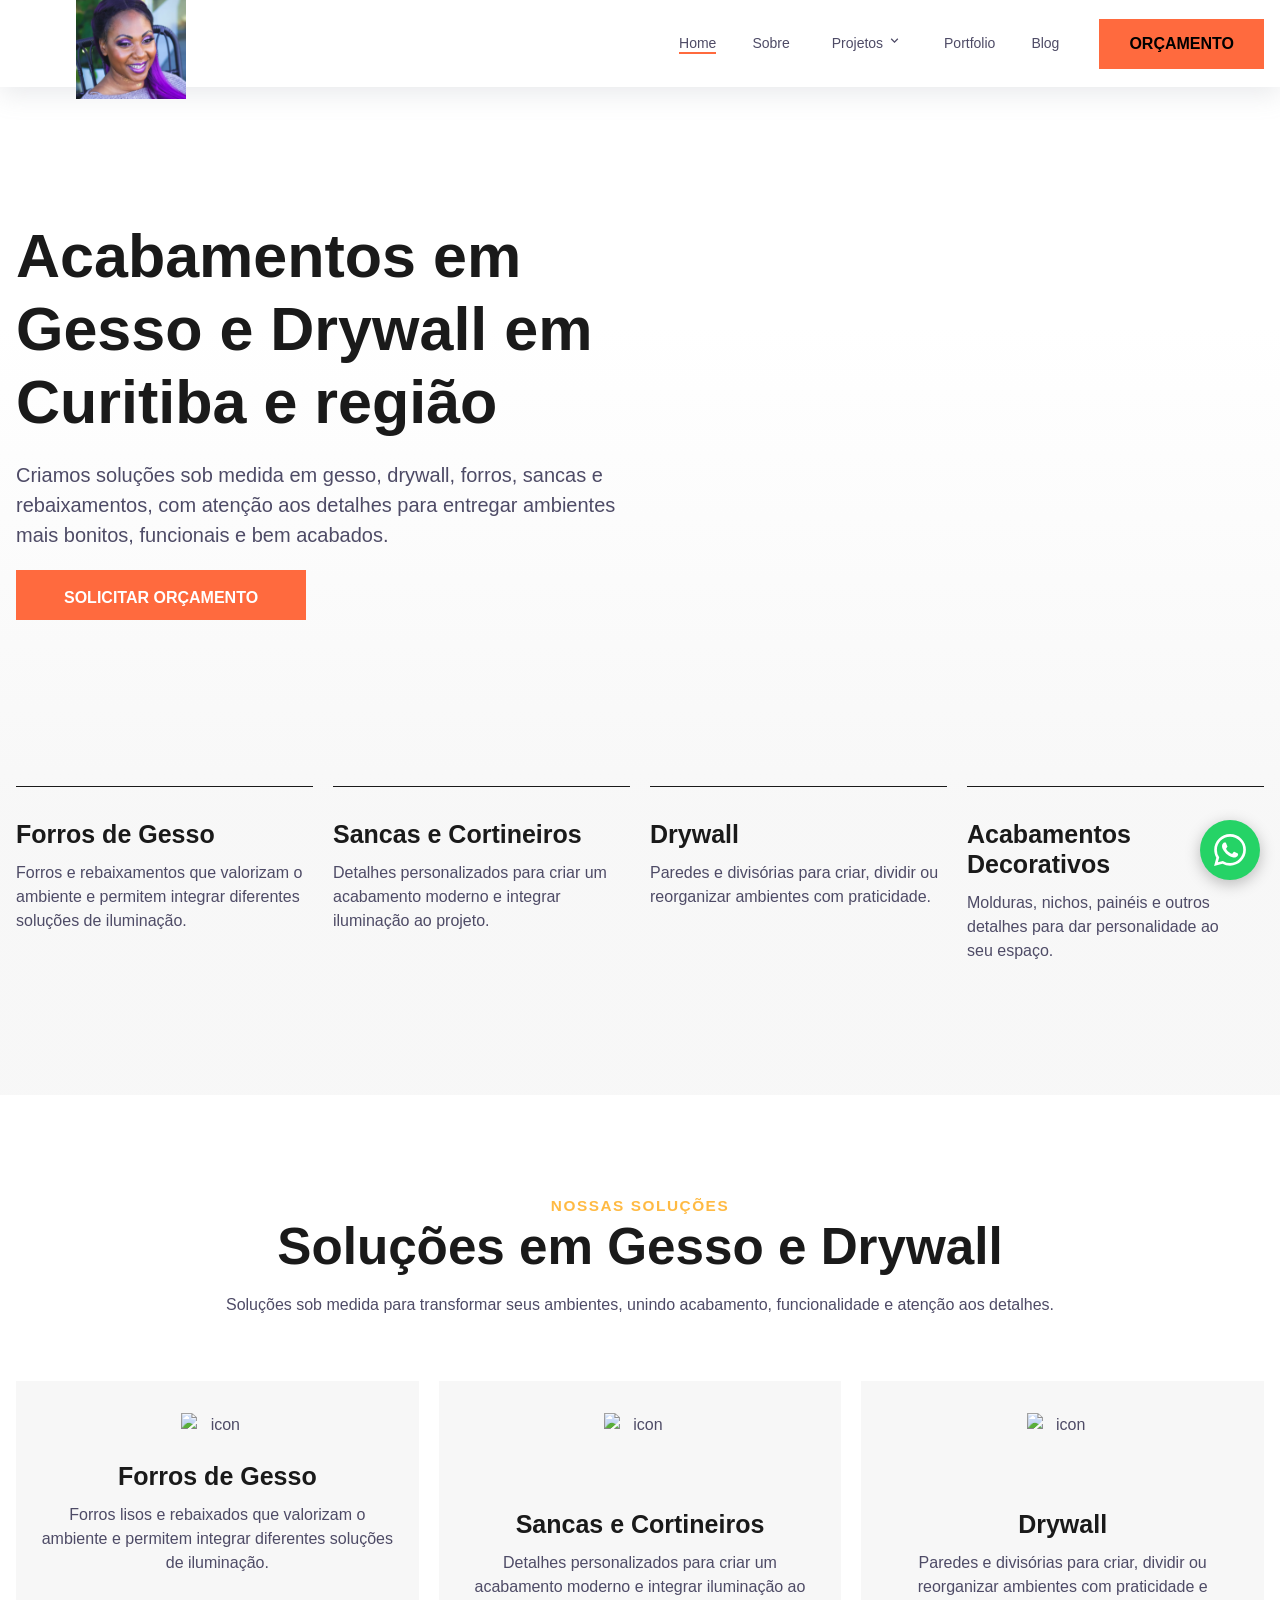
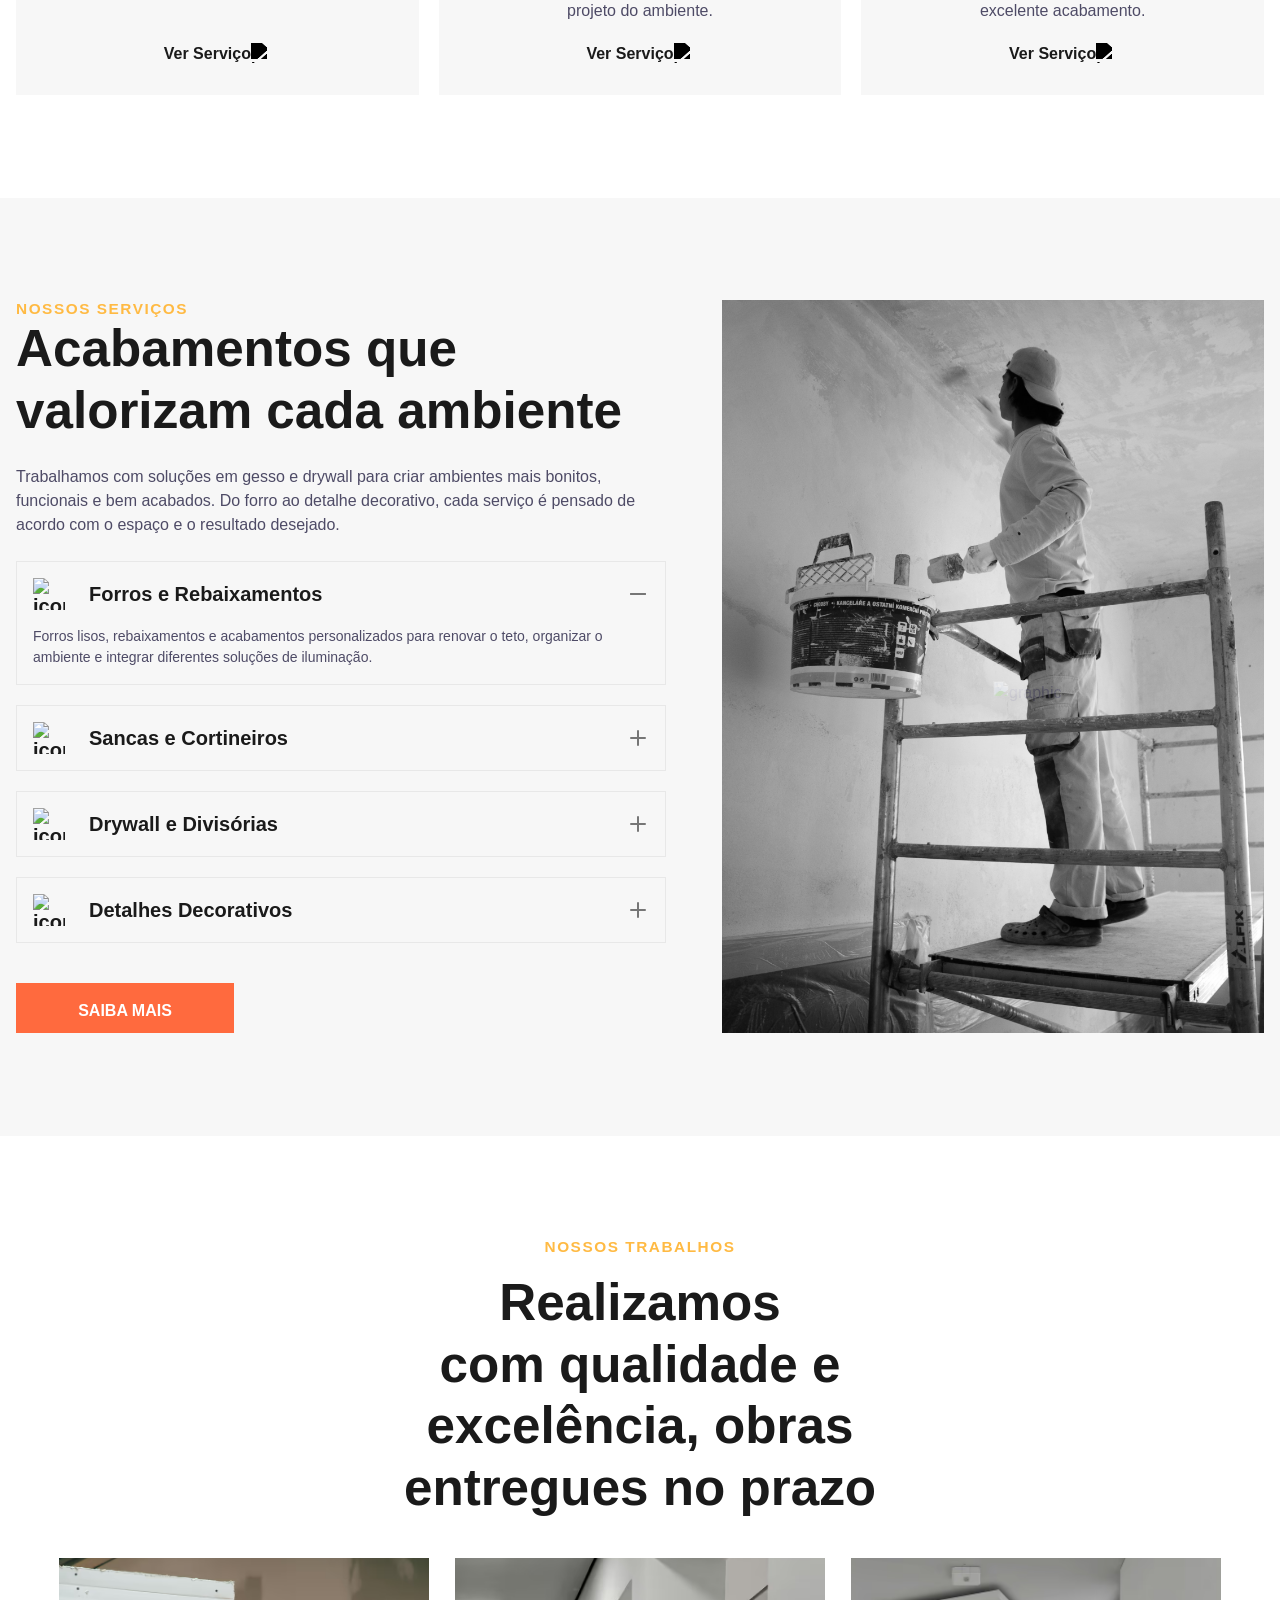
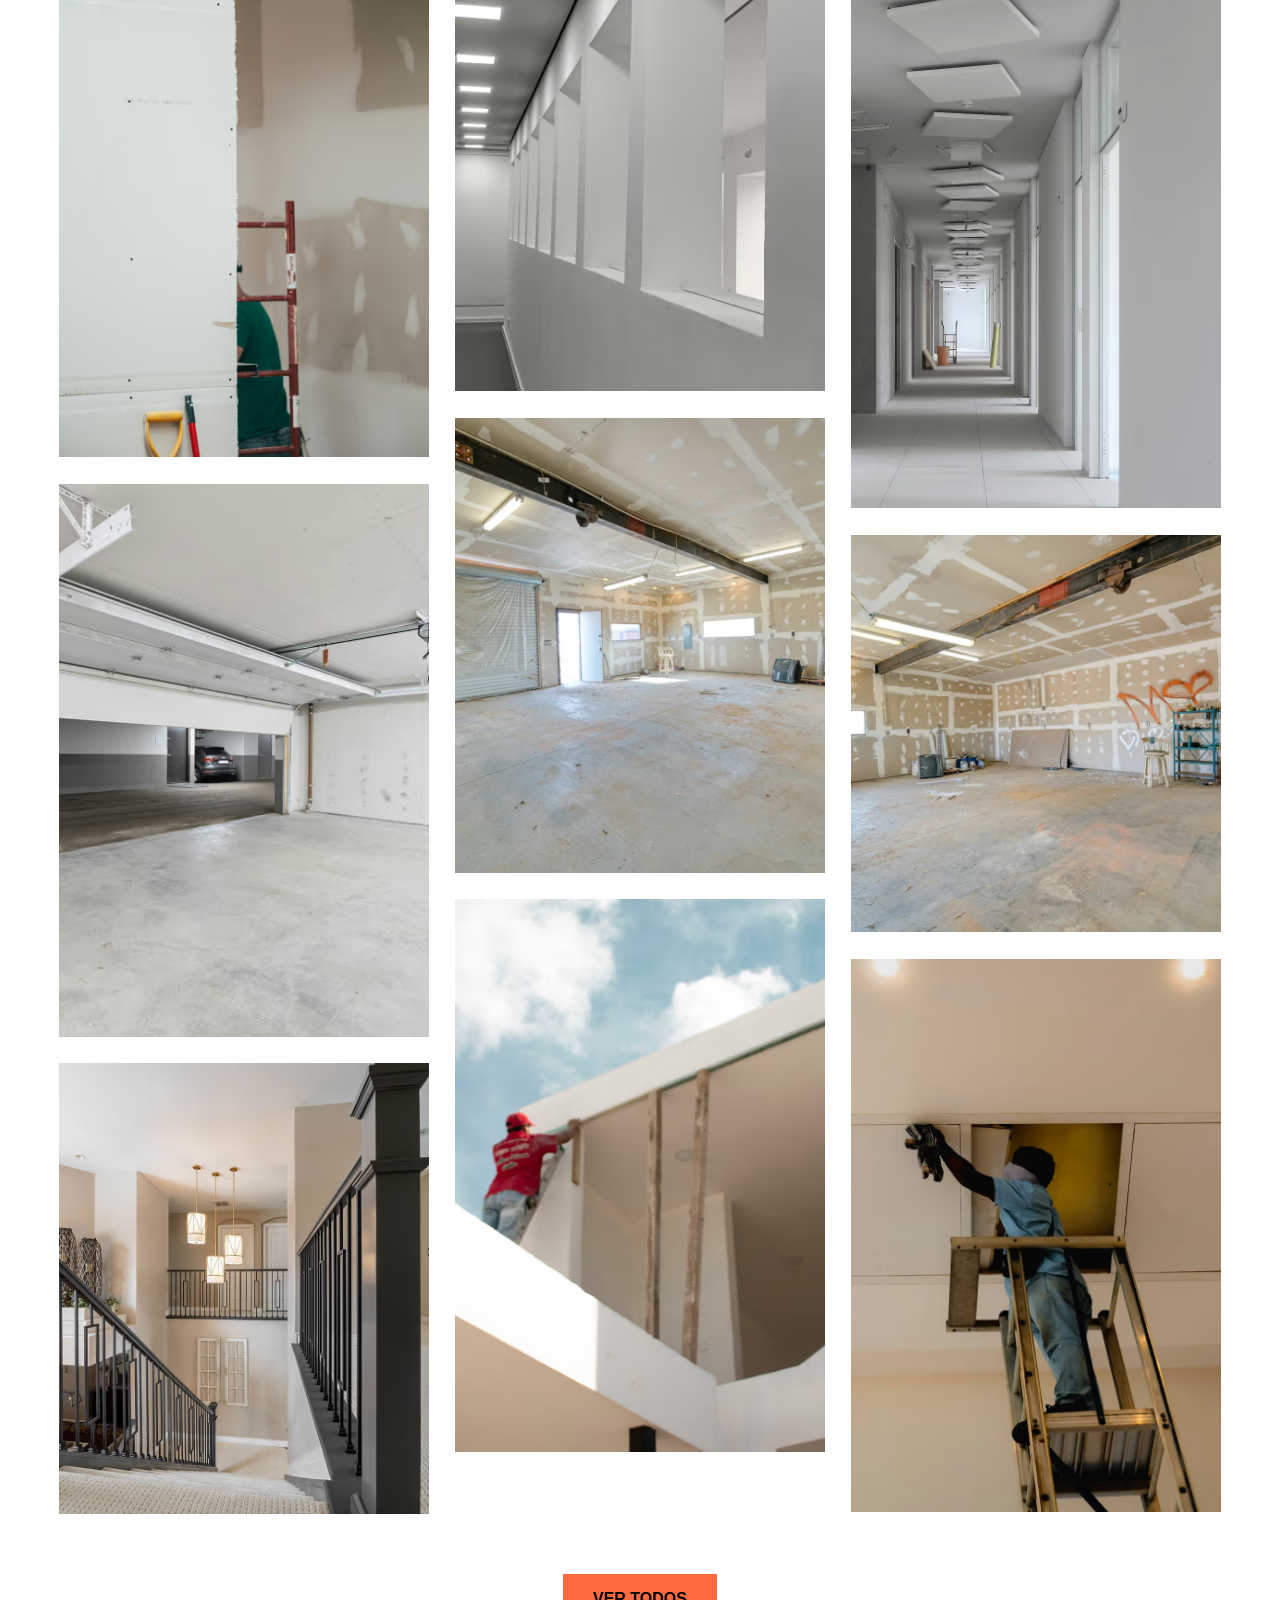
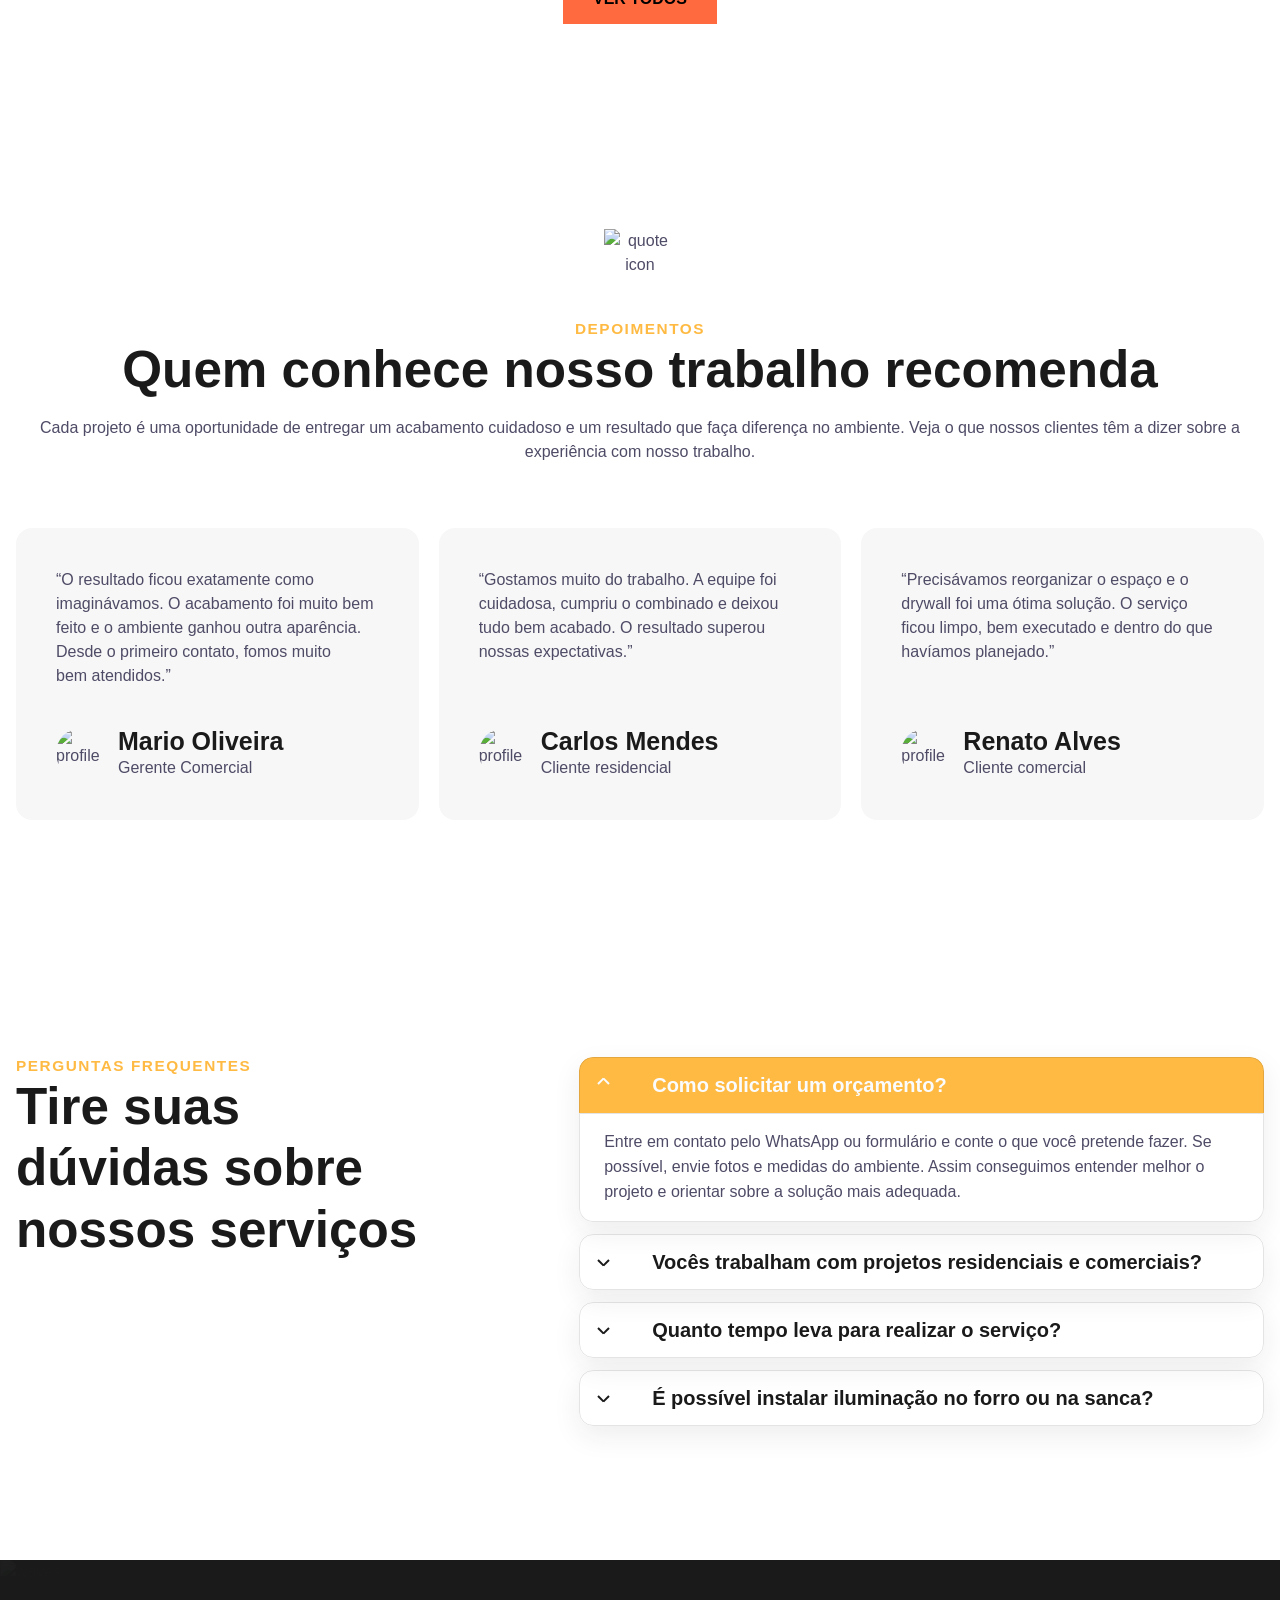
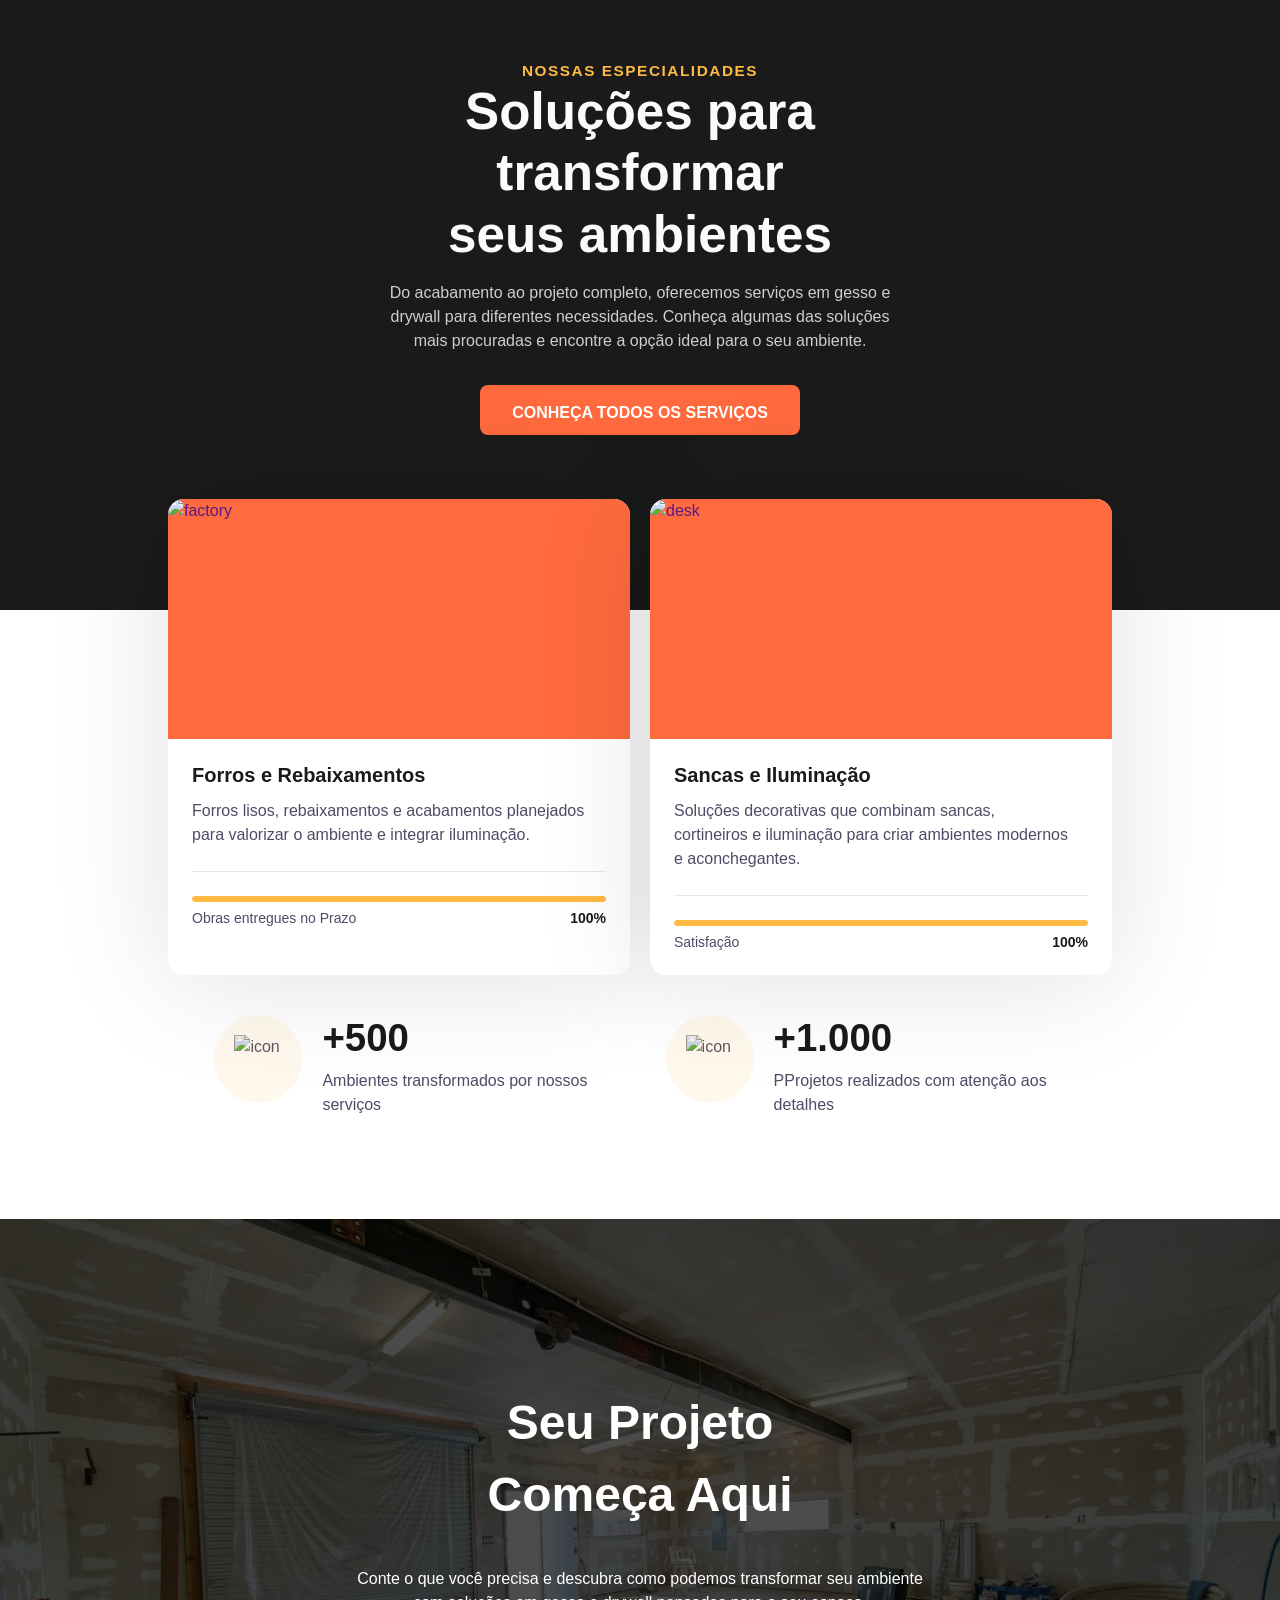
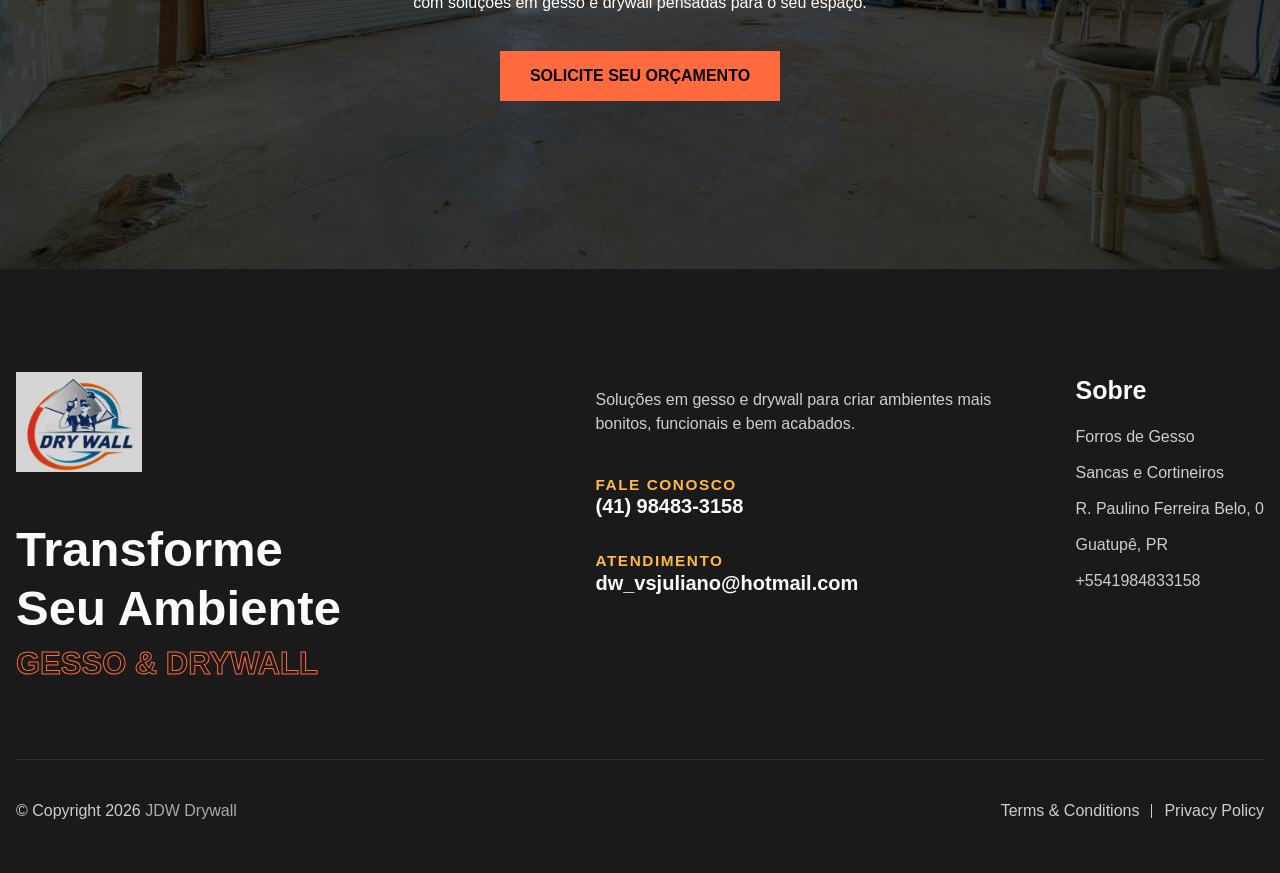
==== commit 6b973a43: "Updates" ====
--- a/index.html
+++ b/index.html
@@ -1,10 +1,10 @@
-<!DOCTYPE html><html lang="en"> <head><!-- View Transitions support --><meta name="astro-view-transitions-enabled" content="true"><meta name="astro-view-transitions-fallback" content="animate"><script type="module" src="/jdw-demo/_astro/ClientRouter.astro_astro_type_script_index_0_lang.j56hQv-j.js"></script><!-- SEO Meta Tags --><!-- LocalBusiness Schema (on ALL pages) - customize your JSON-LD structured data:
-     https://developers.google.com/search/docs/advanced/structured-data/intro-structured-data  --><script type="application/ld+json">{"@context":"https://schema.org","@type":["LocalBusiness","WebSite"],"name":"JDW Gesso - Acabamentos em Gesso e Drywall","url":"/","logo":"https://webdesigndemos.github.io/assets/favicons/logo.png","image":"https://webdesigndemos.github.io/assets/favicons/logo.png","email":"dw_vsjuliano@hotmail.com","telephone":"+5541984833158","address":{"@type":"PostalAddress","streetAddress":"R. Paulino Ferreira Belo, 0, undefined","addressLocality":"Guatupê","addressRegion":"PR","postalCode":"83060-470"},"sameAs":["https://www.facebook.com/","https://www.instagram.com/"],"inLanguage":"en"}</script> <!-- Allow additional schemas from child layouts (e.g., BlogPosting for blog posts) --> <!-- Page Title --> <title>Pixel Perfect Websites | JDW Gesso - Acabamentos em Gesso e Drywall</title><!-- Standard Meta Tags --><meta charset="utf-8"><meta name="description" content="Meta description for the page"><meta name="web_author" content="Pico Web Design-picowebdesign.com"><meta name="viewport" content="width=device-width, initial-scale=1.0, maximum-scale=5.0, minimum-scale=1.0"><meta http-equiv="X-UA-Compatible" content="ie=edge"><link rel="canonical" href="https://webdesigndemos.github.io/jdw-demo/"><!-- Open Graph / Facebook --><meta property="og:locale" content="en_US"><meta property="og:url" content="https://webdesigndemos.github.io/jdw-demo/"><meta property="og:type" content="website"><meta property="og:title" content="Pixel Perfect Websites | JDW Gesso - Acabamentos em Gesso e Drywall"><meta property="og:site_name" content="JDW Gesso - Acabamentos em Gesso e Drywall"><meta property="og:description" content="Meta description for the page"><meta property="og:image" content="https://webdesigndemos.github.io/jdw-demo/_astro/hero.D_U89e6H_2g1wIC.webp"><meta content="1200" property="og:image:width"><meta content="600" property="og:image:height"><meta content="image/jpeg" property="og:image:type"><!-- Twitter Card --><meta name="twitter:card" content="summary_large_image"><meta property="twitter:domain" content="/"><meta property="twitter:url" content="https://webdesigndemos.github.io/jdw-demo/"><meta name="twitter:title" content="Pixel Perfect Websites | JDW Gesso - Acabamentos em Gesso e Drywall"><meta name="twitter:description" content="Meta description for the page"><meta name="twitter:image" content="https://webdesigndemos.github.io/jdw-demo/_astro/hero.D_U89e6H_2g1wIC.webp"><!-- Favicons --><!-- Use [RealFaviconGenerator.net](https://realfavicongenerator.net/) --><link rel="apple-touch-icon" sizes="180x180" href="/assets/favicons/apple-touch-icon.png"><link rel="icon" type="image/png" sizes="32x32" href="/assets/favicons/favicon-32x32.png?v1"><link rel="icon" type="image/png" sizes="16x16" href="/assets/favicons/favicon-16x16.png"><link rel="manifest" href="/assets/favicons/site.webmanifest"><meta name="msapplication-TileColor" content="#da532c"><meta name="theme-color" content="#ffffff"><!-- Astro custom Font API --><style>@font-face{font-family:Roboto-7b402f4babfab606;src:url("/jdw-demo/_astro/fonts/81458467d34e233f.woff2") format("woff2");font-display:swap;unicode-range:U+0000-00FF,U+0131,U+0152-0153,U+02BB-02BC,U+02C6,U+02DA,U+02DC,U+0304,U+0308,U+0329,U+2000-206F,U+20AC,U+2122,U+2191,U+2193,U+2212,U+2215,U+FEFF,U+FFFD;font-weight:400;font-style:normal;}@font-face{font-family:Roboto-7b402f4babfab606;src:url("/jdw-demo/_astro/fonts/81458467d34e233f.woff2") format("woff2");font-display:swap;unicode-range:U+0000-00FF,U+0131,U+0152-0153,U+02BB-02BC,U+02C6,U+02DA,U+02DC,U+0304,U+0308,U+0329,U+2000-206F,U+20AC,U+2122,U+2191,U+2193,U+2212,U+2215,U+FEFF,U+FFFD;font-weight:700;font-style:normal;}@font-face{font-family:Roboto-7b402f4babfab606;src:url("/jdw-demo/_astro/fonts/81458467d34e233f.woff2") format("woff2");font-display:swap;unicode-range:U+0000-00FF,U+0131,U+0152-0153,U+02BB-02BC,U+02C6,U+02DA,U+02DC,U+0304,U+0308,U+0329,U+2000-206F,U+20AC,U+2122,U+2191,U+2193,U+2212,U+2215,U+FEFF,U+FFFD;font-weight:900;font-style:normal;}@font-face{font-family:"Roboto-7b402f4babfab606 fallback: Arial";src:local("Arial");font-display:swap;font-weight:400;font-style:normal;size-adjust:99.7809%;ascent-override:92.9771%;descent-override:24.4677%;line-gap-override:0%;}@font-face{font-family:"Roboto-7b402f4babfab606 fallback: Arial";src:local("Arial");font-display:swap;font-weight:700;font-style:normal;size-adjust:99.7809%;ascent-override:92.9771%;descent-override:24.4677%;line-gap-override:0%;}@font-face{font-family:"Roboto-7b402f4babfab606 fallback: Arial";src:local("Arial");font-display:swap;font-weight:900;font-style:normal;size-adjust:99.7809%;ascent-override:92.9771%;descent-override:24.4677%;line-gap-override:0%;}:root{--font-primary:Roboto-7b402f4babfab606,"Roboto-7b402f4babfab606 fallback: Arial",Arial,sans-serif;}</style><!-- If present, preloads the image passed as a prop --><link rel="preload" href="/jdw-demo/_astro/hero.D_U89e6H_2g1wIC.webp" as="image"><!-- Sitewide Scripts --><script type="module" src="/jdw-demo/_astro/BaseLayout.astro_astro_type_script_index_0_lang.qBOVykPp.js"></script><link rel="stylesheet" href="/jdw-demo/_astro/index@_@astro.DC1la_wn.css">
-<link rel="stylesheet" href="/jdw-demo/_astro/SideBySide.BmugEUHE.css">
-<link rel="stylesheet" href="/jdw-demo/_astro/BaseLayout.BB_Ag_am.css">
-<style>@media only screen and (min-width:0em){#cta[data-astro-cid-srcshy6y]{padding:3.125rem 0;position:relative}#cta[data-astro-cid-srcshy6y]:before{content:"";width:100%;height:100%;background:#000;opacity:.7;display:block;position:absolute;top:0;left:0;z-index:-1}#cta[data-astro-cid-srcshy6y] .container[data-astro-cid-srcshy6y]{text-align:center}#cta[data-astro-cid-srcshy6y] .title[data-astro-cid-srcshy6y]{font-size:min(9vw,3rem);font-weight:900;line-height:58/48;text-align:center;margin-bottom:2.25rem;color:#fff;position:relative}#cta[data-astro-cid-srcshy6y] p[data-astro-cid-srcshy6y]{text-align:center;width:96%;max-width:37.375rem;margin:auto;margin-bottom:2.25rem;color:#fff;opacity:1}#cta[data-astro-cid-srcshy6y] .cs-picture[data-astro-cid-srcshy6y]{width:100%;height:100%;-o-object-fit:cover;object-fit:cover;position:absolute;top:0;left:0;z-index:-2}#cta[data-astro-cid-srcshy6y] .cs-picture[data-astro-cid-srcshy6y] img[data-astro-cid-srcshy6y]{width:100%;height:100%;-o-object-fit:cover;object-fit:cover}}@media only screen and (min-width:64em){#cta[data-astro-cid-srcshy6y]{padding:10.5rem 0}}@media only screen and (min-width:1300px){#cta[data-astro-cid-srcshy6y]{margin-top:6.25rem;position:relative}#cta[data-astro-cid-srcshy6y]:before{display:none}#cta[data-astro-cid-srcshy6y]:after{content:"";width:100%;height:69.25rem;background:url(/jdw-demo/src/icons/cta-squares.svg);background-position:center;background-size:contain;background-repeat:no-repeat;opacity:1;display:block;position:absolute;bottom:0;left:50%;z-index:-3;transform:translate(-50%)}#cta[data-astro-cid-srcshy6y] .container[data-astro-cid-srcshy6y]{width:90.0625%;margin:auto}#cta[data-astro-cid-srcshy6y] .cs-picture[data-astro-cid-srcshy6y]{width:90.0625%;left:50%;transform:translate(-50%)}#cta[data-astro-cid-srcshy6y] .cs-picture[data-astro-cid-srcshy6y]:before{content:"";width:100%;height:100%;background:#000;opacity:.7;display:block;position:absolute;top:0;left:0;z-index:1}}@media only screen and (min-width:0em){body.dark-mode #cta[data-astro-cid-srcshy6y]:after{display:none}}
+<!DOCTYPE html><html lang="en"> <head><!-- View Transitions support --><meta name="astro-view-transitions-enabled" content="true"><meta name="astro-view-transitions-fallback" content="animate"><script type="module" src="/_astro/ClientRouter.astro_astro_type_script_index_0_lang.j56hQv-j.js"></script><!-- SEO Meta Tags --><!-- LocalBusiness Schema (on ALL pages) - customize your JSON-LD structured data:
+     https://developers.google.com/search/docs/advanced/structured-data/intro-structured-data  --><script type="application/ld+json">{"@context":"https://schema.org","@type":["LocalBusiness","WebSite"],"name":"JDW Gesso - Acabamentos em Gesso e Drywall","url":"/","logo":"https://webdesigndemos.github.io/assets/favicons/logo.png","image":"https://webdesigndemos.github.io/assets/favicons/logo.png","email":"dw_vsjuliano@hotmail.com","telephone":"+5541984833158","address":{"@type":"PostalAddress","streetAddress":"R. Paulino Ferreira Belo, 0, undefined","addressLocality":"Guatupê","addressRegion":"PR","postalCode":"83060-470"},"sameAs":["https://www.facebook.com/","https://www.instagram.com/"],"inLanguage":"en"}</script> <!-- Allow additional schemas from child layouts (e.g., BlogPosting for blog posts) --> <!-- Page Title --> <title>Pixel Perfect Websites | JDW Gesso - Acabamentos em Gesso e Drywall | Guatupê, PR</title><!-- Standard Meta Tags --><meta charset="utf-8"><meta name="description" content="Meta description for the page"><meta name="web_author" content="Pico Web Design-picowebdesign.com"><meta name="viewport" content="width=device-width, initial-scale=1.0, maximum-scale=5.0, minimum-scale=1.0"><meta http-equiv="X-UA-Compatible" content="ie=edge"><link rel="canonical" href="https://webdesigndemos.github.io/"><!-- Open Graph / Facebook --><meta property="og:locale" content="en_US"><meta property="og:url" content="https://webdesigndemos.github.io/"><meta property="og:type" content="website"><meta property="og:title" content="Pixel Perfect Websites | JDW Gesso - Acabamentos em Gesso e Drywall | Guatupê, PR"><meta property="og:site_name" content="JDW Gesso - Acabamentos em Gesso e Drywall"><meta property="og:description" content="Meta description for the page"><meta property="og:image" content="https://webdesigndemos.github.io/_astro/hero.D_U89e6H_Z1VqkR.webp"><meta content="1200" property="og:image:width"><meta content="600" property="og:image:height"><meta content="image/jpeg" property="og:image:type"><!-- Twitter Card --><meta name="twitter:card" content="summary_large_image"><meta property="twitter:domain" content="/"><meta property="twitter:url" content="https://webdesigndemos.github.io/"><meta name="twitter:title" content="Pixel Perfect Websites | JDW Gesso - Acabamentos em Gesso e Drywall | Guatupê, PR"><meta name="twitter:description" content="Meta description for the page"><meta name="twitter:image" content="https://webdesigndemos.github.io/_astro/hero.D_U89e6H_Z1VqkR.webp"><!-- Favicons --><!-- Use [RealFaviconGenerator.net](https://realfavicongenerator.net/) --><link rel="apple-touch-icon" sizes="180x180" href="/assets/favicons/apple-touch-icon.png"><link rel="icon" type="image/png" sizes="32x32" href="/assets/favicons/favicon-32x32.png?v1"><link rel="icon" type="image/png" sizes="16x16" href="/assets/favicons/favicon-16x16.png"><link rel="manifest" href="/assets/favicons/site.webmanifest"><meta name="msapplication-TileColor" content="#da532c"><meta name="theme-color" content="#ffffff"><!-- Astro custom Font API --><style>@font-face{font-family:Roboto-7b402f4babfab606;src:url("/_astro/fonts/81458467d34e233f.woff2") format("woff2");font-display:swap;unicode-range:U+0000-00FF,U+0131,U+0152-0153,U+02BB-02BC,U+02C6,U+02DA,U+02DC,U+0304,U+0308,U+0329,U+2000-206F,U+20AC,U+2122,U+2191,U+2193,U+2212,U+2215,U+FEFF,U+FFFD;font-weight:400;font-style:normal;}@font-face{font-family:Roboto-7b402f4babfab606;src:url("/_astro/fonts/81458467d34e233f.woff2") format("woff2");font-display:swap;unicode-range:U+0000-00FF,U+0131,U+0152-0153,U+02BB-02BC,U+02C6,U+02DA,U+02DC,U+0304,U+0308,U+0329,U+2000-206F,U+20AC,U+2122,U+2191,U+2193,U+2212,U+2215,U+FEFF,U+FFFD;font-weight:700;font-style:normal;}@font-face{font-family:Roboto-7b402f4babfab606;src:url("/_astro/fonts/81458467d34e233f.woff2") format("woff2");font-display:swap;unicode-range:U+0000-00FF,U+0131,U+0152-0153,U+02BB-02BC,U+02C6,U+02DA,U+02DC,U+0304,U+0308,U+0329,U+2000-206F,U+20AC,U+2122,U+2191,U+2193,U+2212,U+2215,U+FEFF,U+FFFD;font-weight:900;font-style:normal;}@font-face{font-family:"Roboto-7b402f4babfab606 fallback: Arial";src:local("Arial");font-display:swap;font-weight:400;font-style:normal;size-adjust:99.7809%;ascent-override:92.9771%;descent-override:24.4677%;line-gap-override:0%;}@font-face{font-family:"Roboto-7b402f4babfab606 fallback: Arial";src:local("Arial");font-display:swap;font-weight:700;font-style:normal;size-adjust:99.7809%;ascent-override:92.9771%;descent-override:24.4677%;line-gap-override:0%;}@font-face{font-family:"Roboto-7b402f4babfab606 fallback: Arial";src:local("Arial");font-display:swap;font-weight:900;font-style:normal;size-adjust:99.7809%;ascent-override:92.9771%;descent-override:24.4677%;line-gap-override:0%;}:root{--font-primary:Roboto-7b402f4babfab606,"Roboto-7b402f4babfab606 fallback: Arial",Arial,sans-serif;}</style><!-- If present, preloads the image passed as a prop --><link rel="preload" href="/_astro/hero.D_U89e6H_Z1VqkR.webp" as="image"><!-- Sitewide Scripts --><script type="module" src="/_astro/BaseLayout.astro_astro_type_script_index_0_lang.qBOVykPp.js"></script><link rel="stylesheet" href="/_astro/index@_@astro.DC1la_wn.css">
+<link rel="stylesheet" href="/_astro/SideBySide.BmugEUHE.css">
+<link rel="stylesheet" href="/_astro/BaseLayout.BB_Ag_am.css">
+<style>@media only screen and (min-width:0em){#cta[data-astro-cid-srcshy6y]{padding:3.125rem 0;position:relative}#cta[data-astro-cid-srcshy6y]:before{content:"";width:100%;height:100%;background:#000;opacity:.7;display:block;position:absolute;top:0;left:0;z-index:-1}#cta[data-astro-cid-srcshy6y] .container[data-astro-cid-srcshy6y]{text-align:center}#cta[data-astro-cid-srcshy6y] .title[data-astro-cid-srcshy6y]{font-size:min(9vw,3rem);font-weight:900;line-height:58/48;text-align:center;margin-bottom:2.25rem;color:#fff;position:relative}#cta[data-astro-cid-srcshy6y] p[data-astro-cid-srcshy6y]{text-align:center;width:96%;max-width:37.375rem;margin:auto;margin-bottom:2.25rem;color:#fff;opacity:1}#cta[data-astro-cid-srcshy6y] .cs-picture[data-astro-cid-srcshy6y]{width:100%;height:100%;-o-object-fit:cover;object-fit:cover;position:absolute;top:0;left:0;z-index:-2}#cta[data-astro-cid-srcshy6y] .cs-picture[data-astro-cid-srcshy6y] img[data-astro-cid-srcshy6y]{width:100%;height:100%;-o-object-fit:cover;object-fit:cover}}@media only screen and (min-width:64em){#cta[data-astro-cid-srcshy6y]{padding:10.5rem 0}}@media only screen and (min-width:1300px){#cta[data-astro-cid-srcshy6y]{margin-top:6.25rem;position:relative}#cta[data-astro-cid-srcshy6y]:before{display:none}#cta[data-astro-cid-srcshy6y]:after{content:"";width:100%;height:69.25rem;background:url(/_astro/cta-squares.DR1YOgrI.svg);background-position:center;background-size:contain;background-repeat:no-repeat;opacity:1;display:block;position:absolute;bottom:0;left:50%;z-index:-3;transform:translate(-50%)}#cta[data-astro-cid-srcshy6y] .container[data-astro-cid-srcshy6y]{width:90.0625%;margin:auto}#cta[data-astro-cid-srcshy6y] .cs-picture[data-astro-cid-srcshy6y]{width:90.0625%;left:50%;transform:translate(-50%)}#cta[data-astro-cid-srcshy6y] .cs-picture[data-astro-cid-srcshy6y]:before{content:"";width:100%;height:100%;background:#000;opacity:.7;display:block;position:absolute;top:0;left:0;z-index:1}}@media only screen and (min-width:0em){body.dark-mode #cta[data-astro-cid-srcshy6y]:after{display:none}}
 @media only screen and (min-width:0em){#gallery[data-astro-cid-hgusl35r]{text-align:center;padding:var(--sectionPadding);position:relative;overflow:hidden}#gallery[data-astro-cid-hgusl35r] .cs-container[data-astro-cid-hgusl35r]{width:100%;max-width:82.625em;margin:auto}#gallery[data-astro-cid-hgusl35r] .cs-topper[data-astro-cid-hgusl35r]{text-align:center;margin-bottom:1rem}#gallery[data-astro-cid-hgusl35r] .cs-title[data-astro-cid-hgusl35r]{text-align:center;max-width:38.8125rem;margin-bottom:2.5rem}#gallery[data-astro-cid-hgusl35r] .cs-image-group[data-astro-cid-hgusl35r]{font-size:min(1.1vw,1em);width:100%;max-width:82.625em;margin:0 auto 3.75rem;padding:0;display:flex;justify-content:center;align-items:flex-start;gap:1.875em}#gallery[data-astro-cid-hgusl35r] .cs-row[data-astro-cid-hgusl35r]{display:flex;flex-direction:column;justify-content:flex-start;align-items:center;gap:1.875em}#gallery[data-astro-cid-hgusl35r] .cs-picture[data-astro-cid-hgusl35r]{display:block;position:relative}#gallery[data-astro-cid-hgusl35r] .cs-picture[data-astro-cid-hgusl35r] img[data-astro-cid-hgusl35r]{width:100%;height:100%;-o-object-fit:cover;object-fit:cover;position:absolute;top:0;left:0}#gallery[data-astro-cid-hgusl35r] .cs-row-1[data-astro-cid-hgusl35r] .cs-picture1[data-astro-cid-hgusl35r]{width:26.25em;height:35.4375em}#gallery[data-astro-cid-hgusl35r] .cs-row-1[data-astro-cid-hgusl35r] .cs-picture2[data-astro-cid-hgusl35r]{width:26.25em;height:39.3125em}#gallery[data-astro-cid-hgusl35r] .cs-row-1[data-astro-cid-hgusl35r] .cs-picture3[data-astro-cid-hgusl35r]{width:26.25em;height:32em}#gallery[data-astro-cid-hgusl35r] .cs-row-2[data-astro-cid-hgusl35r] .cs-picture1[data-astro-cid-hgusl35r]{width:26.25em;height:30.75em}#gallery[data-astro-cid-hgusl35r] .cs-row-2[data-astro-cid-hgusl35r] .cs-picture2[data-astro-cid-hgusl35r]{width:26.25em;height:32.3125em}#gallery[data-astro-cid-hgusl35r] .cs-row-2[data-astro-cid-hgusl35r] .cs-picture3[data-astro-cid-hgusl35r]{width:26.25em;height:39.3125em}#gallery[data-astro-cid-hgusl35r] .cs-row-3[data-astro-cid-hgusl35r] .cs-picture1[data-astro-cid-hgusl35r]{width:26.25em;height:39.0625em}#gallery[data-astro-cid-hgusl35r] .cs-row-3[data-astro-cid-hgusl35r] .cs-picture2[data-astro-cid-hgusl35r]{width:26.25em;height:28.25em}#gallery[data-astro-cid-hgusl35r] .cs-row-3[data-astro-cid-hgusl35r] .cs-picture3[data-astro-cid-hgusl35r]{width:26.25em;height:39.3125em}}@media only screen and (min-width:0em){body.dark-mode #gallery[data-astro-cid-hgusl35r] .cs-title[data-astro-cid-hgusl35r]{color:var(--bodyTextColorWhite)}}
-</style></head> <body> <!-- Screen reader skip main nav --> <a class="skip" aria-label="skip to main content" href="#main">Click To Skip To Main Content</a> <header id="cs-navigation" data-astro-cid-6iyzvnnz> <div class="cs-container" data-astro-cid-6iyzvnnz> <!--Nav Logo--> <a href="/" class="cs-logo" aria-label="Return to [Company Name] Home page" data-astro-cid-6iyzvnnz> <img src="/jdw-demoassets/favicons/logo.png" alt="Logo" width="110" data-astro-cid-6iyzvnnz> </a> <!--Navigation List--> <nav class="cs-nav" aria-label="main navigation" data-astro-cid-6iyzvnnz> <!--Mobile Nav Toggle--> <button class="cs-toggle" id="cs-toggle" aria-expanded="false" aria-controls="cs-ul-wrapper" aria-haspopup="menu" aria-label="mobile menu toggle" data-astro-cid-6iyzvnnz> <span class="cs-box" aria-hidden="true" data-astro-cid-6iyzvnnz> <span class="cs-line cs-line1" aria-hidden="true" data-astro-cid-6iyzvnnz></span> <span class="cs-line cs-line2" aria-hidden="true" data-astro-cid-6iyzvnnz></span> <span class="cs-line cs-line3" aria-hidden="true" data-astro-cid-6iyzvnnz></span> </span> </button> <!-- We need a wrapper div so we can set a fixed height on the cs-ul in case the nav list gets too long from too many dropdowns being opened and needs to have an overflow scroll. This wrapper acts as the background so it can go the full height of the screen and not cut off any overflowing nav items while the cs-ul stops short of the bottom of the screen, which keeps all nav items in view no matter how many there are--> <div class="cs-ul-wrapper" id="cs-ul-wrapper" data-astro-cid-6iyzvnnz> <ul id="cs-expanded" class="cs-ul" data-astro-cid-6iyzvnnz> <li class="cs-li" data-astro-cid-6iyzvnnz> <a href="/" class="cs-li-link" data-astro-cid-6iyzvnnz> Home </a>  </li><li class="cs-li" data-astro-cid-6iyzvnnz> <a href="/aboute/" class="cs-li-link" data-astro-cid-6iyzvnnz> Sobre </a>  </li><li class="cs-li cs-dropdown" data-astro-cid-6iyzvnnz> <button id="projetos-dropdown-toggle" aria-expanded="false" aria-haspopup="menu" class="cs-li-link cs-dropdown-toggle" data-astro-cid-6iyzvnnz> Projetos <svg width="1em" height="1em" class="cs-drop-icon" data-astro-cid-6iyzvnnz="true" data-icon="mdi--caret">   <symbol id="ai:local:mdi--caret" viewBox="0 0 24 24"><path fill="currentColor" d="M7.41 15.41 12 10.83l4.59 4.58L18 14l-6-6-6 6z"/></symbol><use href="#ai:local:mdi--caret"></use>  </svg> </button> <ul class="cs-drop-ul" aria-labelledby="projetos-dropdown-toggle" data-astro-cid-6iyzvnnz> <li class="cs-drop-li" data-astro-cid-6iyzvnnz> <a href="/projects/project-1e/" class="cs-li-link cs-drop-link" data-astro-cid-6iyzvnnz> Projeto 1 </a> </li><li class="cs-drop-li" data-astro-cid-6iyzvnnz> <a href="/projects/project-2e/" class="cs-li-link cs-drop-link" data-astro-cid-6iyzvnnz> Projeto 2 </a> </li> </ul> </li><li class="cs-li" data-astro-cid-6iyzvnnz> <a href="/reviewse/" class="cs-li-link" data-astro-cid-6iyzvnnz> Portfolio </a>  </li><li class="cs-li" data-astro-cid-6iyzvnnz> <a href="/bloge/" class="cs-li-link" data-astro-cid-6iyzvnnz> Blog </a>  </li> <li class="cs-li cs-hide-on-desktop" data-astro-cid-6iyzvnnz> <a href="/contact/" class="cs-li-link" data-astro-cid-6iyzvnnz>
+</style></head> <body> <!-- Screen reader skip main nav --> <a class="skip" aria-label="skip to main content" href="#main">Click To Skip To Main Content</a> <header id="cs-navigation" data-astro-cid-6iyzvnnz> <div class="cs-container" data-astro-cid-6iyzvnnz> <!--Nav Logo--> <a href="/" class="cs-logo" aria-label="Return to [Company Name] Home page" data-astro-cid-6iyzvnnz> <img src="./images/carrie-brewer.jpg" alt="Logo" width="110" data-astro-cid-6iyzvnnz> </a> <!--Navigation List--> <nav class="cs-nav" aria-label="main navigation" data-astro-cid-6iyzvnnz> <!--Mobile Nav Toggle--> <button class="cs-toggle" id="cs-toggle" aria-expanded="false" aria-controls="cs-ul-wrapper" aria-haspopup="menu" aria-label="mobile menu toggle" data-astro-cid-6iyzvnnz> <span class="cs-box" aria-hidden="true" data-astro-cid-6iyzvnnz> <span class="cs-line cs-line1" aria-hidden="true" data-astro-cid-6iyzvnnz></span> <span class="cs-line cs-line2" aria-hidden="true" data-astro-cid-6iyzvnnz></span> <span class="cs-line cs-line3" aria-hidden="true" data-astro-cid-6iyzvnnz></span> </span> </button> <!-- We need a wrapper div so we can set a fixed height on the cs-ul in case the nav list gets too long from too many dropdowns being opened and needs to have an overflow scroll. This wrapper acts as the background so it can go the full height of the screen and not cut off any overflowing nav items while the cs-ul stops short of the bottom of the screen, which keeps all nav items in view no matter how many there are--> <div class="cs-ul-wrapper" id="cs-ul-wrapper" data-astro-cid-6iyzvnnz> <ul id="cs-expanded" class="cs-ul" data-astro-cid-6iyzvnnz> <li class="cs-li" data-astro-cid-6iyzvnnz> <a href="/" class="cs-li-link cs-active" aria-current="page" data-astro-cid-6iyzvnnz> Home </a>  </li><li class="cs-li" data-astro-cid-6iyzvnnz> <a href="/aboute/" class="cs-li-link" data-astro-cid-6iyzvnnz> Sobre </a>  </li><li class="cs-li cs-dropdown" data-astro-cid-6iyzvnnz> <button id="projetos-dropdown-toggle" aria-expanded="false" aria-haspopup="menu" class="cs-li-link cs-dropdown-toggle" data-astro-cid-6iyzvnnz> Projetos <svg width="1em" height="1em" class="cs-drop-icon" data-astro-cid-6iyzvnnz="true" data-icon="mdi--caret">   <symbol id="ai:local:mdi--caret" viewBox="0 0 24 24"><path fill="currentColor" d="M7.41 15.41 12 10.83l4.59 4.58L18 14l-6-6-6 6z"/></symbol><use href="#ai:local:mdi--caret"></use>  </svg> </button> <ul class="cs-drop-ul" aria-labelledby="projetos-dropdown-toggle" data-astro-cid-6iyzvnnz> <li class="cs-drop-li" data-astro-cid-6iyzvnnz> <a href="/projects/project-1e/" class="cs-li-link cs-drop-link" data-astro-cid-6iyzvnnz> Projeto 1 </a> </li><li class="cs-drop-li" data-astro-cid-6iyzvnnz> <a href="/projects/project-2e/" class="cs-li-link cs-drop-link" data-astro-cid-6iyzvnnz> Projeto 2 </a> </li> </ul> </li><li class="cs-li" data-astro-cid-6iyzvnnz> <a href="/reviewse/" class="cs-li-link" data-astro-cid-6iyzvnnz> Portfolio </a>  </li><li class="cs-li" data-astro-cid-6iyzvnnz> <a href="/bloge/" class="cs-li-link" data-astro-cid-6iyzvnnz> Blog </a>  </li> <li class="cs-li cs-hide-on-desktop" data-astro-cid-6iyzvnnz> <a href="/contact/" class="cs-li-link" data-astro-cid-6iyzvnnz>
 Contato
 </a> </li> </ul> </div> </nav> <a href="/contact/" class="cs-button-solid cs-nav-button" data-astro-cid-6iyzvnnz>Orçamento</a> <!--Dark Mode toggle: remove component if you don't want to enable a dark mode toggle--> </div> </header> <main id="main">  <!-- ============================================ --><!--                    Hero                      --><!-- ============================================ --><section id="hero-1949" data-astro-cid-a42nmg7r> <div class="cs-container" data-astro-cid-a42nmg7r> <div class="cs-content" data-astro-cid-a42nmg7r> <h1 class="cs-title" data-astro-cid-a42nmg7r>Acabamentos em Gesso e Drywall em Curitiba e região</h1> <p class="cs-text" data-astro-cid-a42nmg7r>Criamos soluções sob medida em gesso, drywall, forros, sancas e rebaixamentos, com atenção aos detalhes para entregar ambientes mais bonitos, funcionais e bem acabados.</p> <a href="" class="cs-button-solid" data-astro-cid-a42nmg7r>Solicitar Orçamento</a> </div> <ul class="cs-card-group" data-astro-cid-a42nmg7r> <li class="cs-item" data-astro-cid-a42nmg7r> <h3 class="cs-h3" data-astro-cid-a42nmg7r>Forros de Gesso</h3> <p class="cs-item-text" data-astro-cid-a42nmg7r>
 Forros e rebaixamentos que valorizam o ambiente e permitem integrar diferentes soluções de iluminação.
@@ -28,7 +28,7 @@
 Paredes e divisórias para criar, dividir ou reorganizar ambientes com praticidade e excelente acabamento.
 </p> <a href="" class="cs-link" data-astro-cid-rkm3plkd>
 Ver Serviço
-<img class="cs-arrow" loading="lazy" decoding="async" src="https://csimg.nyc3.cdn.digitaloceanspaces.com/Icons/red-arrow-right.svg" alt="icon" width="20" height="20" aria-hidden="true" data-astro-cid-rkm3plkd> </a> </li> </ul> </div> </section> <!-- ============================================ --><!--                  Services                    --><!-- ============================================ --><section id="services-1667" data-astro-cid-whlyjg3w> <div class="cs-container" data-astro-cid-whlyjg3w> <div class="cs-image-group" data-astro-cid-whlyjg3w> <picture class="cs-picture" data-astro-cid-whlyjg3w> <img loading="lazy" decoding="async" src="/jdw-demo/_astro/gesso.ByOgMi4Q.jpg" alt="Acabamento em gesso" width="605" height="690" data-astro-cid-whlyjg3w> </picture> <!--SVG Graphic--> <img class="cs-floater" src="https://csimg.nyc3.cdn.digitaloceanspaces.com/Images/Graphics/white-swirl.svg" alt="graphic" loading="lazy" decoding="async" height="710" aria-hidden="true" width="690" data-astro-cid-whlyjg3w> </div> <div class="cs-content" data-astro-cid-whlyjg3w> <span class="cs-topper" data-astro-cid-whlyjg3w>Nossos serviços</span> <h2 class="cs-title" data-astro-cid-whlyjg3w>Acabamentos que valorizam cada ambiente</h2> <p class="cs-text" data-astro-cid-whlyjg3w>
+<img class="cs-arrow" loading="lazy" decoding="async" src="https://csimg.nyc3.cdn.digitaloceanspaces.com/Icons/red-arrow-right.svg" alt="icon" width="20" height="20" aria-hidden="true" data-astro-cid-rkm3plkd> </a> </li> </ul> </div> </section> <!-- ============================================ --><!--                  Services                    --><!-- ============================================ --><section id="services-1667" data-astro-cid-whlyjg3w> <div class="cs-container" data-astro-cid-whlyjg3w> <div class="cs-image-group" data-astro-cid-whlyjg3w> <picture class="cs-picture" data-astro-cid-whlyjg3w> <img loading="lazy" decoding="async" src="/_astro/gesso.ByOgMi4Q.jpg" alt="Acabamento em gesso" width="605" height="690" data-astro-cid-whlyjg3w> </picture> <!--SVG Graphic--> <img class="cs-floater" src="https://csimg.nyc3.cdn.digitaloceanspaces.com/Images/Graphics/white-swirl.svg" alt="graphic" loading="lazy" decoding="async" height="710" aria-hidden="true" width="690" data-astro-cid-whlyjg3w> </div> <div class="cs-content" data-astro-cid-whlyjg3w> <span class="cs-topper" data-astro-cid-whlyjg3w>Nossos serviços</span> <h2 class="cs-title" data-astro-cid-whlyjg3w>Acabamentos que valorizam cada ambiente</h2> <p class="cs-text" data-astro-cid-whlyjg3w>
 Trabalhamos com soluções em gesso e drywall para criar ambientes mais bonitos, funcionais e bem acabados. Do forro ao detalhe decorativo, cada serviço é pensado de acordo com o espaço e o resultado desejado.
 </p> <ul class="cs-faq-group" data-astro-cid-whlyjg3w> <li class="cs-faq-item active" data-astro-cid-whlyjg3w> <button class="cs-button" data-astro-cid-whlyjg3w> <img class="cs-icon" aria-hidden="true" loading="lazy" decoding="async" src="https://csimg.nyc3.cdn.digitaloceanspaces.com/Images/Icons/computer-gold.svg" alt="icon" width="32" height="32" data-astro-cid-whlyjg3w> <span class="cs-button-text" data-astro-cid-whlyjg3w>
 Forros e Rebaixamentos
@@ -48,7 +48,7 @@
 Nichos, painéis, molduras e outros elementos em gesso para acrescentar personalidade e acabamento aos seus ambientes.
 </p> </li> </ul> <a href="" class="cs-button-solid" data-astro-cid-whlyjg3w>Saiba Mais</a> </div> </div> </section>  <script type="module">document.addEventListener("astro:page-load",()=>{const t=Array.from(document.querySelectorAll(".cs-faq-item"));for(const e of t){const o=()=>{e.classList.toggle("active")};e.addEventListener("click",o)}});</script> <section id="gallery" data-astro-cid-hgusl35r> <div class="cs-container" data-astro-cid-hgusl35r> <span class="cs-topper" data-astro-cid-hgusl35r>Nossos Trabalhos</span> <h2 class="cs-title" data-astro-cid-hgusl35r>
 Realizamos com qualidade e excelência, obras entregues no prazo
-</h2> <div class="cs-image-group" data-astro-cid-hgusl35r> <!-- Row 1--> <div class="cs-row cs-row-1" data-astro-cid-hgusl35r> <!-- To add more images, copy and paste this row's picture tags here in order from cs-picture-1 to cs-picture-3 and they will maintain the same layout--> <picture class="cs-picture cs-picture1" data-astro-cid-hgusl35r="true"> <source srcset="/jdw-demo/_astro/port1.2MeyrkgR_Z6hOOY.avif 400w, /jdw-demo/_astro/port1.2MeyrkgR_Z1e0tt2.avif 640w, /jdw-demo/_astro/port1.2MeyrkgR_Zrju4y.avif 750w, /jdw-demo/_astro/port1.2MeyrkgR_Zoxjfh.avif 800w" type="image/avif"><source srcset="/jdw-demo/_astro/port1.2MeyrkgR_1ioL3u.webp 400w, /jdw-demo/_astro/port1.2MeyrkgR_aG7pr.webp 640w, /jdw-demo/_astro/port1.2MeyrkgR_2pJ63H.webp 750w, /jdw-demo/_astro/port1.2MeyrkgR_2svgRY.webp 800w" type="image/webp">  <img src="/jdw-demo/_astro/port1.2MeyrkgR_gbzca.jpg" srcset="/jdw-demo/_astro/port1.2MeyrkgR_gbzca.jpg 400w, /jdw-demo/_astro/port1.2MeyrkgR_ZQw4qS.jpg 640w, /jdw-demo/_astro/port1.2MeyrkgR_NdVn9.jpg 750w, /jdw-demo/_astro/port1.2MeyrkgR_Q07cq.jpg 800w" alt="new hallway" data-astro-cid-hgusl35r="true" loading="lazy" decoding="async" sizes="(min-width: 400px) 400px, 100vw" data-astro-image="constrained" data-astro-image-fit="cover" data-astro-image-pos="center" width="400" height="560"> </picture> <picture class="cs-picture cs-picture2" data-astro-cid-hgusl35r="true"> <source srcset="/jdw-demo/_astro/port4.QwFyWscz_Z1zftCG.avif 400w, /jdw-demo/_astro/port4.QwFyWscz_2ne0xc.avif 640w, /jdw-demo/_astro/port4.QwFyWscz_Z1Uh8Rg.avif 750w, /jdw-demo/_astro/port4.QwFyWscz_Z1RuX2Y.avif 800w" type="image/avif"><source srcset="/jdw-demo/_astro/port4.QwFyWscz_ZaxRJd.webp 400w, /jdw-demo/_astro/port4.QwFyWscz_Z1igwng.webp 640w, /jdw-demo/_astro/port4.QwFyWscz_VLrg0.webp 750w, /jdw-demo/_astro/port4.QwFyWscz_YxC5h.webp 800w" type="image/webp">  <img src="/jdw-demo/_astro/port4.QwFyWscz_Z1cL4Ax.jpg" srcset="/jdw-demo/_astro/port4.QwFyWscz_Z1cL4Ax.jpg 400w, /jdw-demo/_astro/port4.QwFyWscz_Z2ktIeA.jpg 640w, /jdw-demo/_astro/port4.QwFyWscz_ZEIHpy.jpg 750w, /jdw-demo/_astro/port4.QwFyWscz_ZBWwAh.jpg 800w" alt="new home construction" data-astro-cid-hgusl35r="true" loading="lazy" decoding="async" sizes="(min-width: 400px) 400px, 100vw" data-astro-image="constrained" data-astro-image-fit="cover" data-astro-image-pos="center" width="400" height="560"> </picture> <picture class="cs-picture cs-picture3" data-astro-cid-hgusl35r="true"> <source srcset="/jdw-demo/_astro/port7.Dp4Ev9Sn_Z1IISj4.avif 400w, /jdw-demo/_astro/port7.Dp4Ev9Sn_1x9Ghc.avif 640w, /jdw-demo/_astro/port7.Dp4Ev9Sn_XEzor.avif 750w, /jdw-demo/_astro/port7.Dp4Ev9Sn_ZsiPN7.avif 800w" type="image/avif"><source srcset="/jdw-demo/_astro/port7.Dp4Ev9Sn_Z1lWsVn.webp 400w, /jdw-demo/_astro/port7.Dp4Ev9Sn_1TV6DS.webp 640w, /jdw-demo/_astro/port7.Dp4Ev9Sn_2nmbhU.webp 750w, /jdw-demo/_astro/port7.Dp4Ev9Sn_VnK5m.webp 800w" type="image/webp">  <img src="/jdw-demo/_astro/port7.Dp4Ev9Sn_1460w0.jpg" srcset="/jdw-demo/_astro/port7.Dp4Ev9Sn_1460w0.jpg 400w, /jdw-demo/_astro/port7.Dp4Ev9Sn_ZJcxGF.jpg 640w, /jdw-demo/_astro/port7.Dp4Ev9Sn_1l8YqA.jpg 750w, /jdw-demo/_astro/port7.Dp4Ev9Sn_Z5OqKX.jpg 800w" alt="building a new wall" data-astro-cid-hgusl35r="true" loading="lazy" decoding="async" sizes="(min-width: 400px) 400px, 100vw" data-astro-image="constrained" data-astro-image-fit="cover" data-astro-image-pos="center" width="400" height="560"> </picture> </div> <!-- Row 2 --> <div class="cs-row cs-row-2" data-astro-cid-hgusl35r> <!-- To add more images, copy and paste this row's picture tags here in order from cs-picture-1 to cs-picture-3 and they will maintain the same layout--> <picture class="cs-picture cs-picture1" data-astro-cid-hgusl35r="true"> <source srcset="/jdw-demo/_astro/port2.CglndlSL_Z2bbaO0.avif 400w, /jdw-demo/_astro/port2.CglndlSL_1LijlS.avif 640w, /jdw-demo/_astro/port2.CglndlSL_Z2wcP3z.avif 750w, /jdw-demo/_astro/port2.CglndlSL_Z2tqEei.avif 800w" type="image/avif"><source srcset="/jdw-demo/_astro/port2.CglndlSL_ZLtyUw.webp 400w, /jdw-demo/_astro/port2.CglndlSL_Z1Tcdyz.webp 640w, /jdw-demo/_astro/port2.CglndlSL_kPK4G.webp 750w, /jdw-demo/_astro/port2.CglndlSL_nBUSX.webp 800w" type="image/webp">  <img src="/jdw-demo/_astro/port2.CglndlSL_Z1NGKLQ.jpg" srcset="/jdw-demo/_astro/port2.CglndlSL_Z1NGKLQ.jpg 400w, /jdw-demo/_astro/port2.CglndlSL_28LIo2.jpg 640w, /jdw-demo/_astro/port2.CglndlSL_Z1gEoAR.jpg 750w, /jdw-demo/_astro/port2.CglndlSL_Z1dSdLA.jpg 800w" alt="new kitchen" data-astro-cid-hgusl35r="true" loading="lazy" decoding="async" sizes="(min-width: 400px) 400px, 100vw" data-astro-image="constrained" data-astro-image-fit="cover" data-astro-image-pos="center" width="400" height="560"> </picture> <picture class="cs-picture cs-picture2" data-astro-cid-hgusl35r="true"> <source srcset="/jdw-demo/_astro/port5.CNyJwttK_Z23Etqq.avif 400w, /jdw-demo/_astro/port5.CNyJwttK_1SO0Js.avif 640w, /jdw-demo/_astro/port5.CNyJwttK_Z2oG8F0.avif 750w, /jdw-demo/_astro/port5.CNyJwttK_Z2lTWPI.avif 800w" type="image/avif"><source srcset="/jdw-demo/_astro/port5.CNyJwttK_ZDWRwW.webp 400w, /jdw-demo/_astro/port5.CNyJwttK_Z1LFwb0.webp 640w, /jdw-demo/_astro/port5.CNyJwttK_smrsg.webp 750w, /jdw-demo/_astro/port5.CNyJwttK_v8Chx.webp 800w" type="image/webp">  <img src="/jdw-demo/_astro/port5.CNyJwttK_Z1Gb4oh.jpg" srcset="/jdw-demo/_astro/port5.CNyJwttK_Z1Gb4oh.jpg 400w, /jdw-demo/_astro/port5.CNyJwttK_2gipLB.jpg 640w, /jdw-demo/_astro/port5.CNyJwttK_Z198Hdi.jpg 750w, /jdw-demo/_astro/port5.CNyJwttK_Z16mwo1.jpg 800w" alt="apartment addition" data-astro-cid-hgusl35r="true" loading="lazy" decoding="async" sizes="(min-width: 400px) 400px, 100vw" data-astro-image="constrained" data-astro-image-fit="cover" data-astro-image-pos="center" width="400" height="560"> </picture> <picture class="cs-picture cs-picture3" data-astro-cid-hgusl35r="true"> <source srcset="/jdw-demo/_astro/port8.Da6i7GPR_R9ewq.avif 400w, /jdw-demo/_astro/port8.Da6i7GPR_Zfyp6C.avif 640w, /jdw-demo/_astro/port8.Da6i7GPR_w7zhQ.avif 750w, /jdw-demo/_astro/port8.Da6i7GPR_ySK78.avif 800w" type="image/avif"><source srcset="/jdw-demo/_astro/port8.Da6i7GPR_2gPPpT.webp 400w, /jdw-demo/_astro/port8.Da6i7GPR_198bLQ.webp 640w, /jdw-demo/_astro/port8.Da6i7GPR_Z1G0XnO.webp 750w, /jdw-demo/_astro/port8.Da6i7GPR_Z1DeMyx.webp 800w" type="image/webp">  <img src="/jdw-demo/_astro/port8.Da6i7GPR_1eCDyz.jpg" srcset="/jdw-demo/_astro/port8.Da6i7GPR_1eCDyz.jpg 400w, /jdw-demo/_astro/port8.Da6i7GPR_6TYUw.jpg 640w, /jdw-demo/_astro/port8.Da6i7GPR_1LF0Jy.jpg 750w, /jdw-demo/_astro/port8.Da6i7GPR_1OrbyP.jpg 800w" alt="new kitchen cabinets" data-astro-cid-hgusl35r="true" loading="lazy" decoding="async" sizes="(min-width: 400px) 400px, 100vw" data-astro-image="constrained" data-astro-image-fit="cover" data-astro-image-pos="center" width="400" height="560"> </picture> </div> <!-- Row 3 --> <div class="cs-row cs-row-3" data-astro-cid-hgusl35r> <!-- To add more images, copy and paste this row's picture tags here in order from cs-picture-1 to cs-picture-3 and they will maintain the same layout--> <picture class="cs-picture cs-picture1" data-astro-cid-hgusl35r="true"> <source srcset="/jdw-demo/_astro/port3.CFmsi-d3_Z1PCGPh.avif 400w, /jdw-demo/_astro/port3.CFmsi-d3_26PMkB.avif 640w, /jdw-demo/_astro/port3.CFmsi-d3_Z2bEm4Q.avif 750w, /jdw-demo/_astro/port3.CFmsi-d3_Z28Sbfz.avif 800w" type="image/avif"><source srcset="/jdw-demo/_astro/port3.CFmsi-d3_ZqV5VN.webp 400w, /jdw-demo/_astro/port3.CFmsi-d3_Z1yDJzQ.webp 640w, /jdw-demo/_astro/port3.CFmsi-d3_Foe3p.webp 750w, /jdw-demo/_astro/port3.CFmsi-d3_IaoRG.webp 800w" type="image/webp">  <img src="/jdw-demo/_astro/port3.CFmsi-d3_Z1t9hN8.jpg" srcset="/jdw-demo/_astro/port3.CFmsi-d3_Z1t9hN8.jpg 400w, /jdw-demo/_astro/port3.CFmsi-d3_2tkcmK.jpg 640w, /jdw-demo/_astro/port3.CFmsi-d3_ZV6UC9.jpg 750w, /jdw-demo/_astro/port3.CFmsi-d3_ZSkJMR.jpg 800w" alt="new kitchen" data-astro-cid-hgusl35r="true" loading="lazy" decoding="async" sizes="(min-width: 400px) 400px, 100vw" data-astro-image="constrained" data-astro-image-fit="cover" data-astro-image-pos="center" width="400" height="560"> </picture> <picture class="cs-picture cs-picture2" data-astro-cid-hgusl35r="true"> <source srcset="/jdw-demo/_astro/port6.1YhT9kIp_Z2gDkoh.avif 400w, /jdw-demo/_astro/port6.1YhT9kIp_1FP9LB.avif 640w, /jdw-demo/_astro/port6.1YhT9kIp_2sw9b5.avif 750w, /jdw-demo/_astro/port6.1YhT9kIp_2vik0m.avif 800w" type="image/avif"><source srcset="/jdw-demo/_astro/port6.1YhT9kIp_ZQVIuN.webp 400w, /jdw-demo/_astro/port6.1YhT9kIp_Z1YEn8Q.webp 640w, /jdw-demo/_astro/port6.1YhT9kIp_fnAup.webp 750w, /jdw-demo/_astro/port6.1YhT9kIp_i9LjG.webp 800w" type="image/webp">  <img src="/jdw-demo/_astro/port6.1YhT9kIp_Z1T9Um8.jpg" srcset="/jdw-demo/_astro/port6.1YhT9kIp_Z1T9Um8.jpg 400w, /jdw-demo/_astro/port6.1YhT9kIp_23jyNK.jpg 640w, /jdw-demo/_astro/port6.1YhT9kIp_Z1m7yb9.jpg 750w, /jdw-demo/_astro/port6.1YhT9kIp_Z1jlnlR.jpg 800w" alt="apartment addition" data-astro-cid-hgusl35r="true" loading="lazy" decoding="async" sizes="(min-width: 400px) 400px, 100vw" data-astro-image="constrained" data-astro-image-fit="cover" data-astro-image-pos="center" width="400" height="560"> </picture> <picture class="cs-picture cs-picture3" data-astro-cid-hgusl35r="true"> <source srcset="/jdw-demo/_astro/port9.C6YPW5b2_1nyPnr.avif 400w, /jdw-demo/_astro/port9.C6YPW5b2_fQbJo.avif 640w, /jdw-demo/_astro/port9.C6YPW5b2_12xb8R.avif 750w, /jdw-demo/_astro/port9.C6YPW5b2_15jlX9.avif 800w" type="image/avif"><source srcset="/jdw-demo/_astro/port9.C6YPW5b2_Z2hUGx1.webp 400w, /jdw-demo/_astro/port9.C6YPW5b2_1ExMCR.webp 640w, /jdw-demo/_astro/port9.C6YPW5b2_Z1aAmwN.webp 750w, /jdw-demo/_astro/port9.C6YPW5b2_Z17ObHw.webp 800w" type="image/webp">  <img src="/jdw-demo/_astro/port9.C6YPW5b2_1K3fpA.jpg" srcset="/jdw-demo/_astro/port9.C6YPW5b2_1K3fpA.jpg 400w, /jdw-demo/_astro/port9.C6YPW5b2_CkALx.jpg 640w, /jdw-demo/_astro/port9.C6YPW5b2_2i5BAz.jpg 750w, /jdw-demo/_astro/port9.C6YPW5b2_2kQMpQ.jpg 800w" alt="new kitchen cabinets" data-astro-cid-hgusl35r="true" loading="lazy" decoding="async" sizes="(min-width: 400px) 400px, 100vw" data-astro-image="constrained" data-astro-image-fit="cover" data-astro-image-pos="center" width="400" height="560"> </picture> </div> </div> <a href="/" class="cs-button-solid" data-astro-cid-hgusl35r>Ver Todos</a> </div> </section> <!-- ============================================ --><!--                   Reviews                    --><!-- ============================================ --><section id="reviews-1455" data-astro-cid-gdd32ghj> <div class="cs-container" data-astro-cid-gdd32ghj> <div class="cs-content" data-astro-cid-gdd32ghj> <!--Yellow Quote--> <img class="cs-quote" aria-hidden="true" src="https://csimg.nyc3.cdn.digitaloceanspaces.com/Images/Graphics/quote-yellow.svg" decoding="async" alt="quote icon" width="40" height="33" loading="lazy" data-astro-cid-gdd32ghj> <span class="cs-topper" data-astro-cid-gdd32ghj>Depoimentos</span> <h2 class="cs-title" data-astro-cid-gdd32ghj>Quem conhece nosso trabalho recomenda</h2> <p class="cs-text" data-astro-cid-gdd32ghj>
+</h2> <div class="cs-image-group" data-astro-cid-hgusl35r> <!-- Row 1--> <div class="cs-row cs-row-1" data-astro-cid-hgusl35r> <!-- To add more images, copy and paste this row's picture tags here in order from cs-picture-1 to cs-picture-3 and they will maintain the same layout--> <picture class="cs-picture cs-picture1" data-astro-cid-hgusl35r="true"> <source srcset="/_astro/port1.2MeyrkgR_1OynrO.avif 400w, /_astro/port1.2MeyrkgR_Oukm3.avif 640w, /_astro/port1.2MeyrkgR_K060Y.avif 750w, /_astro/port1.2MeyrkgR_Gg4AU.avif 800w" type="image/avif"><source srcset="/_astro/port1.2MeyrkgR_1wWgjt.webp 400w, /_astro/port1.2MeyrkgR_wSddH.webp 640w, /_astro/port1.2MeyrkgR_1XwKpb.webp 750w, /_astro/port1.2MeyrkgR_1TMJ07.webp 800w" type="image/webp">  <img src="/_astro/port1.2MeyrkgR_ptkbx.jpg" srcset="/_astro/port1.2MeyrkgR_ptkbx.jpg 400w, /_astro/port1.2MeyrkgR_ZzzHTe.jpg 640w, /_astro/port1.2MeyrkgR_Z2iXoHb.jpg 750w, /_astro/port1.2MeyrkgR_Z2mHq7f.jpg 800w" alt="new hallway" data-astro-cid-hgusl35r="true" loading="lazy" decoding="async" sizes="(min-width: 400px) 400px, 100vw" data-astro-image="constrained" data-astro-image-fit="cover" data-astro-image-pos="center" width="400" height="560"> </picture> <picture class="cs-picture cs-picture2" data-astro-cid-hgusl35r="true"> <source srcset="/_astro/port4.QwFyWscz_5c5TN.avif 400w, /_astro/port4.QwFyWscz_ZTQWaX.avif 640w, /_astro/port4.QwFyWscz_ZYmbw2.avif 750w, /_astro/port4.QwFyWscz_Z136cV6.avif 800w" type="image/avif"><source srcset="/_astro/port4.QwFyWscz_Zcp1dx.webp 400w, /_astro/port4.QwFyWscz_Z1ct4jj.webp 640w, /_astro/port4.QwFyWscz_easRa.webp 750w, /_astro/port4.QwFyWscz_aqrs6.webp 800w" type="image/webp">  <img src="/_astro/port4.QwFyWscz_Z1jRWlt.jpg" srcset="/_astro/port4.QwFyWscz_Z1jRWlt.jpg 400w, /_astro/port4.QwFyWscz_Z2jW0rf.jpg 640w, /_astro/port4.QwFyWscz_11QryJ.jpg 750w, /_astro/port4.QwFyWscz_X7q9F.jpg 800w" alt="new home construction" data-astro-cid-hgusl35r="true" loading="lazy" decoding="async" sizes="(min-width: 400px) 400px, 100vw" data-astro-image="constrained" data-astro-image-fit="cover" data-astro-image-pos="center" width="400" height="560"> </picture> <picture class="cs-picture cs-picture3" data-astro-cid-hgusl35r="true"> <source srcset="/_astro/port7.Dp4Ev9Sn_2oT3b5.avif 400w, /_astro/port7.Dp4Ev9Sn_15QHMz.avif 640w, /_astro/port7.Dp4Ev9Sn_Zjl2kB.avif 750w, /_astro/port7.Dp4Ev9Sn_wycqj.avif 800w" type="image/avif"><source srcset="/_astro/port7.Dp4Ev9Sn_2okoAo.webp 400w, /_astro/port7.Dp4Ev9Sn_15i4cS.webp 640w, /_astro/port7.Dp4Ev9Sn_ZAW9sW.webp 750w, /_astro/port7.Dp4Ev9Sn_eW5hX.webp 800w" type="image/webp">  <img src="/_astro/port7.Dp4Ev9Sn_226REM.jpg" srcset="/_astro/port7.Dp4Ev9Sn_226REM.jpg 400w, /_astro/port7.Dp4Ev9Sn_I4xhh.jpg 640w, /_astro/port7.Dp4Ev9Sn_Z1Iq5AS.jpg 750w, /_astro/port7.Dp4Ev9Sn_ZRvPOX.jpg 800w" alt="building a new wall" data-astro-cid-hgusl35r="true" loading="lazy" decoding="async" sizes="(min-width: 400px) 400px, 100vw" data-astro-image="constrained" data-astro-image-fit="cover" data-astro-image-pos="center" width="400" height="560"> </picture> </div> <!-- Row 2 --> <div class="cs-row cs-row-2" data-astro-cid-hgusl35r> <!-- To add more images, copy and paste this row's picture tags here in order from cs-picture-1 to cs-picture-3 and they will maintain the same layout--> <picture class="cs-picture cs-picture1" data-astro-cid-hgusl35r="true"> <source srcset="/_astro/port2.CglndlSL_ZEz9O2.avif 400w, /_astro/port2.CglndlSL_Z1EDcTN.avif 640w, /_astro/port2.CglndlSL_Z1J8rfR.avif 750w, /_astro/port2.CglndlSL_Z1MRsEV.avif 800w" type="image/avif"><source srcset="/_astro/port2.CglndlSL_ZWbgWn.webp 400w, /_astro/port2.CglndlSL_Z1Wfk39.webp 640w, /_astro/port2.CglndlSL_ZvALQF.webp 750w, /_astro/port2.CglndlSL_ZzkNgJ.webp 800w" type="image/webp">  <img src="/_astro/port2.CglndlSL_Z24Ed5j.jpg" srcset="/_astro/port2.CglndlSL_Z24Ed5j.jpg 400w, /_astro/port2.CglndlSL_20sRCQ.jpg 640w, /_astro/port2.CglndlSL_h5bOT.jpg 750w, /_astro/port2.CglndlSL_dlapP.jpg 800w" alt="new kitchen" data-astro-cid-hgusl35r="true" loading="lazy" decoding="async" sizes="(min-width: 400px) 400px, 100vw" data-astro-image="constrained" data-astro-image-fit="cover" data-astro-image-pos="center" width="400" height="560"> </picture> <picture class="cs-picture cs-picture2" data-astro-cid-hgusl35r="true"> <source srcset="/_astro/port5.CNyJwttK_ZMOCSk.avif 400w, /_astro/port5.CNyJwttK_Z1MSFY6.avif 640w, /_astro/port5.CNyJwttK_Z1RnUka.avif 750w, /_astro/port5.CNyJwttK_Z1V7VJe.avif 800w" type="image/avif"><source srcset="/_astro/port5.CNyJwttK_Z15qK1F.webp 400w, /_astro/port5.CNyJwttK_Z25uN7r.webp 640w, /_astro/port5.CNyJwttK_ZDQfUX.webp 750w, /_astro/port5.CNyJwttK_ZHAhl2.webp 800w" type="image/webp">  <img src="/_astro/port5.CNyJwttK_Z2cTG9B.jpg" srcset="/_astro/port5.CNyJwttK_Z2cTG9B.jpg 400w, /_astro/port5.CNyJwttK_1Rdoyy.jpg 640w, /_astro/port5.CNyJwttK_8OHKB.jpg 750w, /_astro/port5.CNyJwttK_55Glx.jpg 800w" alt="apartment addition" data-astro-cid-hgusl35r="true" loading="lazy" decoding="async" sizes="(min-width: 400px) 400px, 100vw" data-astro-image="constrained" data-astro-image-fit="cover" data-astro-image-pos="center" width="400" height="560"> </picture> <picture class="cs-picture cs-picture3" data-astro-cid-hgusl35r="true"> <source srcset="/_astro/port8.Da6i7GPR_2wAO4U.avif 400w, /_astro/port8.Da6i7GPR_1wwKY9.avif 640w, /_astro/port8.Da6i7GPR_1s2wD5.avif 750w, /_astro/port8.Da6i7GPR_1oive1.avif 800w" type="image/avif"><source srcset="/_astro/port8.Da6i7GPR_2eYGVz.webp 400w, /_astro/port8.Da6i7GPR_1eUDPN.webp 640w, /_astro/port8.Da6i7GPR_Z2oBVLE.webp 750w, /_astro/port8.Da6i7GPR_Z2slXbI.webp 800w" type="image/webp">  <img src="/_astro/port8.Da6i7GPR_17vKND.jpg" srcset="/_astro/port8.Da6i7GPR_17vKND.jpg 400w, /_astro/port8.Da6i7GPR_7rHHR.jpg 640w, /_astro/port8.Da6i7GPR_Z1AUX55.jpg 750w, /_astro/port8.Da6i7GPR_Z1EEYu9.jpg 800w" alt="new kitchen cabinets" data-astro-cid-hgusl35r="true" loading="lazy" decoding="async" sizes="(min-width: 400px) 400px, 100vw" data-astro-image="constrained" data-astro-image-fit="cover" data-astro-image-pos="center" width="400" height="560"> </picture> </div> <!-- Row 3 --> <div class="cs-row cs-row-3" data-astro-cid-hgusl35r> <!-- To add more images, copy and paste this row's picture tags here in order from cs-picture-1 to cs-picture-3 and they will maintain the same layout--> <picture class="cs-picture cs-picture1" data-astro-cid-hgusl35r="true"> <source srcset="/_astro/port3.CFmsi-d3_2ixoo3.avif 400w, /_astro/port3.CFmsi-d3_1itlih.avif 640w, /_astro/port3.CFmsi-d3_1dY6Wd.avif 750w, /_astro/port3.CFmsi-d3_1af5x9.avif 800w" type="image/avif"><source srcset="/_astro/port3.CFmsi-d3_20VhfH.webp 400w, /_astro/port3.CFmsi-d3_10Re9V.webp 640w, /_astro/port3.CFmsi-d3_2rvLlp.webp 750w, /_astro/port3.CFmsi-d3_2nLJVl.webp 800w" type="image/webp">  <img src="/_astro/port3.CFmsi-d3_Ssl7L.jpg" srcset="/_astro/port3.CFmsi-d3_Ssl7L.jpg 400w, /_astro/port3.CFmsi-d3_Z6AGX0.jpg 640w, /_astro/port3.CFmsi-d3_Z1OYnKW.jpg 750w, /_astro/port3.CFmsi-d3_Z1SIpb1.jpg 800w" alt="new kitchen" data-astro-cid-hgusl35r="true" loading="lazy" decoding="async" sizes="(min-width: 400px) 400px, 100vw" data-astro-image="constrained" data-astro-image-fit="cover" data-astro-image-pos="center" width="400" height="560"> </picture> <picture class="cs-picture cs-picture2" data-astro-cid-hgusl35r="true"> <source srcset="/_astro/port6.1YhT9kIp_Z10NtQb.avif 400w, /_astro/port6.1YhT9kIp_Z20RwVW.avif 640w, /_astro/port6.1YhT9kIp_Z25mLi1.avif 750w, /_astro/port6.1YhT9kIp_Z296MH5.avif 800w" type="image/avif"><source srcset="/_astro/port6.1YhT9kIp_Z1ipAYw.webp 400w, /_astro/port6.1YhT9kIp_Z2itE5i.webp 640w, /_astro/port6.1YhT9kIp_ZQP6SO.webp 750w, /_astro/port6.1YhT9kIp_ZUz8iS.webp 800w" type="image/webp">  <img src="/_astro/port6.1YhT9kIp_Z2pSx7s.jpg" srcset="/_astro/port6.1YhT9kIp_Z2pSx7s.jpg 400w, /_astro/port6.1YhT9kIp_1EexAH.jpg 640w, /_astro/port6.1YhT9kIp_Z498cf.jpg 750w, /_astro/port6.1YhT9kIp_Z7S9Bj.jpg 800w" alt="apartment addition" data-astro-cid-hgusl35r="true" loading="lazy" decoding="async" sizes="(min-width: 400px) 400px, 100vw" data-astro-image="constrained" data-astro-image-fit="cover" data-astro-image-pos="center" width="400" height="560"> </picture> <picture class="cs-picture cs-picture3" data-astro-cid-hgusl35r="true"> <source srcset="/_astro/port9.C6YPW5b2_Z22aHS0.avif 400w, /_astro/port9.C6YPW5b2_22WmPa.avif 640w, /_astro/port9.C6YPW5b2_1Xs8u6.avif 750w, /_astro/port9.C6YPW5b2_1TI752.avif 800w" type="image/avif"><source srcset="/_astro/port9.C6YPW5b2_Z2jLP1l.webp 400w, /_astro/port9.C6YPW5b2_1KlfGO.webp 640w, /_astro/port9.C6YPW5b2_Z1SckUD.webp 750w, /_astro/port9.C6YPW5b2_Z1VVmkH.webp 800w" type="image/webp">  <img src="/_astro/port9.C6YPW5b2_1CVmEE.jpg" srcset="/_astro/port9.C6YPW5b2_1CVmEE.jpg 400w, /_astro/port9.C6YPW5b2_CRjyS.jpg 640w, /_astro/port9.C6YPW5b2_Z15vme4.jpg 750w, /_astro/port9.C6YPW5b2_Z19fnD8.jpg 800w" alt="new kitchen cabinets" data-astro-cid-hgusl35r="true" loading="lazy" decoding="async" sizes="(min-width: 400px) 400px, 100vw" data-astro-image="constrained" data-astro-image-fit="cover" data-astro-image-pos="center" width="400" height="560"> </picture> </div> </div> <a href="/" class="cs-button-solid" data-astro-cid-hgusl35r>Ver Todos</a> </div> </section> <!-- ============================================ --><!--                   Reviews                    --><!-- ============================================ --><section id="reviews-1455" data-astro-cid-gdd32ghj> <div class="cs-container" data-astro-cid-gdd32ghj> <div class="cs-content" data-astro-cid-gdd32ghj> <!--Yellow Quote--> <img class="cs-quote" aria-hidden="true" src="https://csimg.nyc3.cdn.digitaloceanspaces.com/Images/Graphics/quote-yellow.svg" decoding="async" alt="quote icon" width="40" height="33" loading="lazy" data-astro-cid-gdd32ghj> <span class="cs-topper" data-astro-cid-gdd32ghj>Depoimentos</span> <h2 class="cs-title" data-astro-cid-gdd32ghj>Quem conhece nosso trabalho recomenda</h2> <p class="cs-text" data-astro-cid-gdd32ghj>
 Cada projeto é uma oportunidade de entregar um acabamento cuidadoso e um resultado que faça diferença no ambiente. Veja o que nossos clientes têm a dizer sobre a experiência com nosso trabalho.
 </p> </div> <ul class="cs-card-group" data-astro-cid-gdd32ghj> <li class="cs-item" data-astro-cid-gdd32ghj> <p class="cs-review" data-astro-cid-gdd32ghj>
 “O resultado ficou exatamente como imaginávamos. O acabamento foi muito bem feito e o ambiente ganhou outra aparência. Desde o primeiro contato, fomos muito bem atendidos.”
@@ -78,7 +78,7 @@
 Seu Projeto
 <br data-astro-cid-srcshy6y>
 Começa Aqui
-</h2> <p data-astro-cid-srcshy6y>Conte o que você precisa e descubra como podemos transformar seu ambiente com soluções em gesso e drywall pensadas para o seu espaço.</p> <a href="/contact/" class="cs-button-solid" data-astro-cid-srcshy6y>Solicite seu orçamento</a> </div> <picture class="cs-picture" data-astro-cid-srcshy6y="true"> <source srcset="/jdw-demo/_astro/port5.CNyJwttK_Z1SYEbs.avif 640w, /jdw-demo/_astro/port5.CNyJwttK_Z1slTlI.avif 750w, /jdw-demo/_astro/port5.CNyJwttK_1lLOku.avif 828w, /jdw-demo/_astro/port5.CNyJwttK_Z1qk0NO.avif 1080w, /jdw-demo/_astro/port5.CNyJwttK_ZmGnqu.avif 1280w, /jdw-demo/_astro/port5.CNyJwttK_18Bu66.avif 1668w" type="image/avif"><source srcset="/jdw-demo/_astro/port5.CNyJwttK_Zui3hY.webp 640w, /jdw-demo/_astro/port5.CNyJwttK_Z3Eisf.webp 750w, /jdw-demo/_astro/port5.CNyJwttK_Z2jHHzX.webp 828w, /jdw-demo/_astro/port5.CNyJwttK_1qIzjr.webp 1080w, /jdw-demo/_astro/port5.CNyJwttK_2umcGL.webp 1280w, /jdw-demo/_astro/port5.CNyJwttK_Z1q8JqA.webp 1668w" type="image/webp">  <img src="/jdw-demo/_astro/port5.CNyJwttK_Z2dK0g1.jpg" srcset="/jdw-demo/_astro/port5.CNyJwttK_Z1wvf9j.jpg 640w, /jdw-demo/_astro/port5.CNyJwttK_Z15Rujz.jpg 750w, /jdw-demo/_astro/port5.CNyJwttK_1IgemD.jpg 828w, /jdw-demo/_astro/port5.CNyJwttK_ZaLzm7.jpg 1080w, /jdw-demo/_astro/port5.CNyJwttK_RQ31d.jpg 1280w, /jdw-demo/_astro/port5.CNyJwttK_ZCYdmw.jpg 1668w" alt data-astro-cid-srcshy6y="true" loading="lazy" decoding="async" sizes="100vw" data-astro-image="full-width" data-astro-image-fit="cover" data-astro-image-pos="center" width="1920" height="1281"> </picture> </section>  </main> <!-- ============================================ --><!--                   Footer                     --><!-- ============================================ --><footer id="cs-footer-1781" data-astro-cid-ak3upacl> <div class="cs-container" data-astro-cid-ak3upacl> <!-- Logo Group --> <div class="cs-logo-group" data-astro-cid-ak3upacl> <img class="cs-logomark" src="/assets/favicons/logo-black.png" alt="logo" loading="lazy" decoding="async" height="100" width="122" data-astro-cid-ak3upacl> <h2 class="cs-title" data-astro-cid-ak3upacl>Transforme <br data-astro-cid-ak3upacl>Seu Ambiente</h2> <span class="cs-outline" data-astro-cid-ak3upacl>Gesso & Drywall</span> </div> <div class="cs-ul-wrapper" data-astro-cid-ak3upacl> <!-- Contact Info --> <p class="cs-text" data-astro-cid-ak3upacl>Soluções em gesso e drywall para criar ambientes mais bonitos, funcionais e bem acabados.</p> <ul class="cs-ul cs-ul-contact" data-astro-cid-ak3upacl> <li class="cs-li" data-astro-cid-ak3upacl> <span class="cs-topper" data-astro-cid-ak3upacl>Fale conosco</span> <a class="cs-contact" href="https://wa.me/5541984833158" target="_blank" rel="noopener noreferrer" data-astro-cid-ak3upacl>(41) 98483-3158</a> </li> <li class="cs-li" data-astro-cid-ak3upacl> <span class="cs-topper" data-astro-cid-ak3upacl>Atendimento</span> <a class="cs-contact" href="mailto:{BUSINESS.email}" data-astro-cid-ak3upacl>dw_vsjuliano@hotmail.com</a> </li> </ul> </div> <!-- Links --> <div class="cs-ul-wrapper" data-astro-cid-ak3upacl> <span class="cs-header" data-astro-cid-ak3upacl>Sobre</span> <ul class="cs-ul" data-astro-cid-ak3upacl> <li class="cs-li" data-astro-cid-ak3upacl> <a class="cs-link" href="" data-astro-cid-ak3upacl>Forros de Gesso</a> </li> <li class="cs-li" data-astro-cid-ak3upacl> <a class="cs-link" href="" data-astro-cid-ak3upacl>Sancas e Cortineiros</a> </li> <li class="cs-li" data-astro-cid-ak3upacl> <a class="cs-link" href="" data-astro-cid-ak3upacl>R. Paulino Ferreira Belo, 0</a> </li> <li class="cs-li" data-astro-cid-ak3upacl> <a class="cs-link" href="" data-astro-cid-ak3upacl>Guatupê, PR</a> </li> <li class="cs-li" data-astro-cid-ak3upacl> <a class="cs-link" href="" data-astro-cid-ak3upacl>+5541984833158</a> </li> </ul> </div> </div> <div class="cs-bottom" data-astro-cid-ak3upacl> <span class="cs-credit" data-astro-cid-ak3upacl>
+</h2> <p data-astro-cid-srcshy6y>Conte o que você precisa e descubra como podemos transformar seu ambiente com soluções em gesso e drywall pensadas para o seu espaço.</p> <a href="/contact/" class="cs-button-solid" data-astro-cid-srcshy6y>Solicite seu orçamento</a> </div> <picture class="cs-picture" data-astro-cid-srcshy6y="true"> <source srcset="/_astro/port5.CNyJwttK_Z2t9dgh.avif 640w, /_astro/port5.CNyJwttK_Z2m4qKa.avif 750w, /_astro/port5.CNyJwttK_X3pPp.avif 828w, /_astro/port5.CNyJwttK_Z2i8SFd.avif 1080w, /_astro/port5.CNyJwttK_2lXCiL.avif 1280w, /_astro/port5.CNyJwttK_ZT4aO7.avif 1668w" type="image/avif"><source srcset="/_astro/port5.CNyJwttK_2jqNpj.webp 640w, /_astro/port5.CNyJwttK_2qvzUq.webp 750w, /_astro/port5.CNyJwttK_FriH4.webp 828w, /_astro/port5.CNyJwttK_Z14Beh1.webp 1080w, /_astro/port5.CNyJwttK_Z1uFQ6X.webp 1280w, /_astro/port5.CNyJwttK_1n8kJr.webp 1668w" type="image/webp">  <img src="/_astro/port5.CNyJwttK_Zhz6Es.jpg" srcset="/_astro/port5.CNyJwttK_1bWRhn.jpg 640w, /_astro/port5.CNyJwttK_1j2DMu.jpg 750w, /_astro/port5.CNyJwttK_Zr1CpR.jpg 828w, /_astro/port5.CNyJwttK_ZgUfzr.jpg 1080w, /_astro/port5.CNyJwttK_ZGYRpo.jpg 1280w, /_astro/port5.CNyJwttK_GsWhy.jpg 1668w" alt data-astro-cid-srcshy6y="true" loading="lazy" decoding="async" sizes="100vw" data-astro-image="full-width" data-astro-image-fit="cover" data-astro-image-pos="center" width="1920" height="1281"> </picture> </section>  </main> <!-- ============================================ --><!--                   Footer                     --><!-- ============================================ --><footer id="cs-footer-1781" data-astro-cid-ak3upacl> <div class="cs-container" data-astro-cid-ak3upacl> <!-- Logo Group --> <div class="cs-logo-group" data-astro-cid-ak3upacl> <img class="cs-logomark" src="/assets/favicons/logo-black.png" alt="logo" loading="lazy" decoding="async" height="100" width="122" data-astro-cid-ak3upacl> <h2 class="cs-title" data-astro-cid-ak3upacl>Transforme <br data-astro-cid-ak3upacl>Seu Ambiente</h2> <span class="cs-outline" data-astro-cid-ak3upacl>Gesso & Drywall</span> </div> <div class="cs-ul-wrapper" data-astro-cid-ak3upacl> <!-- Contact Info --> <p class="cs-text" data-astro-cid-ak3upacl>Soluções em gesso e drywall para criar ambientes mais bonitos, funcionais e bem acabados.</p> <ul class="cs-ul cs-ul-contact" data-astro-cid-ak3upacl> <li class="cs-li" data-astro-cid-ak3upacl> <span class="cs-topper" data-astro-cid-ak3upacl>Fale conosco</span> <a class="cs-contact" href="https://wa.me/5541984833158" target="_blank" rel="noopener noreferrer" data-astro-cid-ak3upacl>(41) 98483-3158</a> </li> <li class="cs-li" data-astro-cid-ak3upacl> <span class="cs-topper" data-astro-cid-ak3upacl>Atendimento</span> <a class="cs-contact" href="mailto:{BUSINESS.email}" data-astro-cid-ak3upacl>dw_vsjuliano@hotmail.com</a> </li> </ul> </div> <!-- Links --> <div class="cs-ul-wrapper" data-astro-cid-ak3upacl> <span class="cs-header" data-astro-cid-ak3upacl>Sobre</span> <ul class="cs-ul" data-astro-cid-ak3upacl> <li class="cs-li" data-astro-cid-ak3upacl> <a class="cs-link" href="" data-astro-cid-ak3upacl>Forros de Gesso</a> </li> <li class="cs-li" data-astro-cid-ak3upacl> <a class="cs-link" href="" data-astro-cid-ak3upacl>Sancas e Cortineiros</a> </li> <li class="cs-li" data-astro-cid-ak3upacl> <a class="cs-link" href="" data-astro-cid-ak3upacl>R. Paulino Ferreira Belo, 0</a> </li> <li class="cs-li" data-astro-cid-ak3upacl> <a class="cs-link" href="" data-astro-cid-ak3upacl>Guatupê, PR</a> </li> <li class="cs-li" data-astro-cid-ak3upacl> <a class="cs-link" href="" data-astro-cid-ak3upacl>+5541984833158</a> </li> </ul> </div> </div> <div class="cs-bottom" data-astro-cid-ak3upacl> <span class="cs-credit" data-astro-cid-ak3upacl>
 © Copyright 2026 <a href="" class="cs-credit-link" target="_blank" data-astro-cid-ak3upacl>JDW Drywall</a> </span> <div class="cs-bottom-links" data-astro-cid-ak3upacl> <a href="" class="cs-bottom-link" data-astro-cid-ak3upacl>Terms & Conditions</a> <a href="" class="cs-bottom-link" data-astro-cid-ak3upacl>Privacy Policy</a> </div> </div> </footer> <!-- ============================================ --><!--                   whatsapp                    --><!-- ============================================ --><section id="whatsapp-float" data-astro-cid-y5tbzgby> <a href="https://wa.me/5541984833158?text=Ol%C3%A1!%20Gostaria%20de%20saber%20mais%20sobre%20os%20servi%C3%A7os." class="whatsapp-float" target="_blank" rel="noopener noreferrer" aria-label="Fale conosco pelo WhatsApp" data-astro-cid-y5tbzgby> <svg viewBox="0 0 24 24" aria-hidden="true" data-astro-cid-y5tbzgby> <path d="M17.472 14.382c-.297-.149-1.758-.867-2.03-.967-.273-.099-.471-.148-.67.15-.197.297-.767.966-.94 1.164-.173.199-.347.223-.644.075-.297-.15-1.255-.463-2.39-1.475-.883-.788-1.48-1.761-1.653-2.059-.173-.297-.018-.458.13-.606.134-.133.298-.347.446-.52.149-.174.198-.298.298-.497.099-.198.05-.371-.025-.52-.075-.149-.669-1.612-.916-2.207-.242-.579-.487-.5-.67-.51-.173-.008-.371-.01-.57-.01-.198 0-.52.074-.792.372-.272.297-1.04 1.016-1.04 2.479 0 1.462 1.065 2.875 1.213 3.074.149.198 2.095 3.2 5.077 4.487.709.306 1.262.489 1.694.626.712.227 1.36.195 1.871.118.571-.085 1.758-.719 2.006-1.413.248-.694.248-1.289.173-1.413-.074-.124-.272-.198-.57-.347m-5.421 7.403h-.004a9.87 9.87 0 01-5.031-1.378l-.361-.214-3.741.982 1-3.648-.235-.374a9.86 9.86 0 01-1.51-5.26c.001-5.45 4.436-9.884 9.888-9.884 2.64 0 5.122 1.03 6.988 2.898a9.825 9.825 0 012.893 6.994c-.002 5.45-4.437 9.884-9.887 9.884m8.413-18.297A11.815 11.815 0 0012.05 0C5.495 0 .16 5.335.157 11.892c0 2.096.547 4.142 1.588 5.946L.057 24l6.304-1.654a11.882 11.882 0 005.683 1.448h.005c6.554 0 11.89-5.335 11.893-11.893a11.821 11.821 0 00-3.478-8.413" data-astro-cid-y5tbzgby></path> </svg> </a> </section> <!-- Netlify Identity --> <script src="https://identity.netlify.com/v1/netlify-identity-widget.js"></script> </body> </html> <script>
 	// helper functions to toggle dark mode
 	function enableDarkMode() {
--- a/_astro/index@_@astro.DC1la_wn.css
+++ b/_astro/index@_@astro.DC1la_wn.css
@@ -0,0 +1 @@
+@media only screen and (min-width:100rem){#hero-1949[data-astro-cid-a42nmg7r] .cs-background[data-astro-cid-a42nmg7r]{background:url(https://csimg.nyc3.cdn.digitaloceanspaces.com/Images/Landscapes/architect.jpeg);background-position:center;background-size:cover;background-repeat:no-repeat;background-attachment:fixed}#hero-1949[data-astro-cid-a42nmg7r] .cs-background[data-astro-cid-a42nmg7r] img[data-astro-cid-a42nmg7r]{display:none}}@media only screen and (min-width:0rem){#hero-1949[data-astro-cid-a42nmg7r]{padding:var(--sectionPadding);padding-top:clamp(10rem,26.95vw,13.75rem);padding-bottom:6.25rem;position:relative;z-index:1}#hero-1949[data-astro-cid-a42nmg7r] .cs-container[data-astro-cid-a42nmg7r]{width:100%;max-width:80rem;margin:auto;display:flex;flex-direction:column;justify-content:center;align-items:flex-start;gap:clamp(3.75rem,13vw,11.25rem)}#hero-1949[data-astro-cid-a42nmg7r] .cs-content[data-astro-cid-a42nmg7r]{text-align:left;width:100%;max-width:39.375rem;display:flex;flex-direction:column;align-items:flex-start}#hero-1949[data-astro-cid-a42nmg7r] .cs-title[data-astro-cid-a42nmg7r],#hero-1949[data-astro-cid-a42nmg7r] .cs-text[data-astro-cid-a42nmg7r]{margin-bottom:1.25rem}#hero-1949[data-astro-cid-a42nmg7r] .cs-title[data-astro-cid-a42nmg7r]{font-size:clamp(2.4375rem,5vw,3.8125rem)}#hero-1949[data-astro-cid-a42nmg7r] .cs-text[data-astro-cid-a42nmg7r]{font-size:clamp(1rem,2vw,1.25rem)}#hero-1949[data-astro-cid-a42nmg7r] .cs-button-solid[data-astro-cid-a42nmg7r]{font-size:1rem;font-weight:700;line-height:clamp(2.875rem,5.5vw,3.5rem);text-decoration:none;margin:0;padding:0 clamp(2rem,4vw,3rem);background-color:var(--primary);color:#fff;display:inline-block;position:relative;z-index:1}#hero-1949[data-astro-cid-a42nmg7r] .cs-button-solid[data-astro-cid-a42nmg7r]:before{content:"";width:0%;height:100%;background:#000;opacity:1;display:block;position:absolute;top:0;left:0;z-index:-1;transition:width .3s}#hero-1949[data-astro-cid-a42nmg7r] .cs-button-solid[data-astro-cid-a42nmg7r]:hover:before{width:100%}#hero-1949[data-astro-cid-a42nmg7r] .cs-card-group[data-astro-cid-a42nmg7r]{width:100%;margin:0;padding:0;display:grid;grid-template-columns:repeat(12,1fr);gap:clamp(1rem,2.3vw,1.25rem)}#hero-1949[data-astro-cid-a42nmg7r] .cs-item[data-astro-cid-a42nmg7r]{text-align:left;list-style:none;width:100%;margin:0 0 auto;box-sizing:border-box;padding:2rem 0;background-color:transparent;border-top:var(--headerColor) 1px solid;display:flex;flex-direction:column;justify-content:center;align-items:flex-start;grid-column:span 12;grid-row:span 1;position:relative;z-index:1;align-self:stretch}#hero-1949[data-astro-cid-a42nmg7r] .cs-h3[data-astro-cid-a42nmg7r]{font-size:clamp(1.25rem,2.5vw,1.5625rem);font-weight:700;line-height:1.2em;text-align:inherit;margin:0 0 .75rem;color:var(--headerColor)}#hero-1949[data-astro-cid-a42nmg7r] .cs-item-text[data-astro-cid-a42nmg7r]{font-size:1rem;line-height:1.5em;max-width:28.125rem;margin:0;padding:0;color:var(--bodyTextColor)}#hero-1949[data-astro-cid-a42nmg7r] .cs-background[data-astro-cid-a42nmg7r]{width:100%;height:100%;display:block;position:absolute;top:0;left:0;z-index:-2}#hero-1949[data-astro-cid-a42nmg7r] .cs-background[data-astro-cid-a42nmg7r]:before{content:"";width:100%;height:100%;background:#f7f7f7;pointer-events:none;opacity:.9;display:block;position:absolute;bottom:0;left:0;z-index:1}#hero-1949[data-astro-cid-a42nmg7r] .cs-background[data-astro-cid-a42nmg7r] img[data-astro-cid-a42nmg7r]{width:100%;height:100%;-o-object-fit:cover;object-fit:cover;-o-object-position:top;object-position:top;position:absolute;top:0;left:0}}@media only screen and (min-width:48rem){#hero-1949[data-astro-cid-a42nmg7r] .cs-container[data-astro-cid-a42nmg7r]{align-items:flex-start}#hero-1949[data-astro-cid-a42nmg7r] .cs-content[data-astro-cid-a42nmg7r]{text-align:left;margin-left:0;width:50%;align-items:flex-start}#hero-1949[data-astro-cid-a42nmg7r] .cs-item[data-astro-cid-a42nmg7r]{grid-column:span 3}#hero-1949[data-astro-cid-a42nmg7r] .cs-background[data-astro-cid-a42nmg7r]{height:100%}#hero-1949[data-astro-cid-a42nmg7r] .cs-background[data-astro-cid-a42nmg7r]:before{height:100%;background:linear-gradient(0deg,#f7f7f7f2 26%,#f7f7f700 70.26%);opacity:1}}@media only screen and (min-width:100rem){#hero-1949[data-astro-cid-a42nmg7r] .cs-background[data-astro-cid-a42nmg7r]{background:url(https://csimg.nyc3.cdn.digitaloceanspaces.com/Images/Landscapes/architect.jpeg);background-position:center;background-size:cover;background-repeat:no-repeat;background-attachment:fixed}#hero-1949[data-astro-cid-a42nmg7r] .cs-background[data-astro-cid-a42nmg7r] img[data-astro-cid-a42nmg7r]{display:none}}@media only screen and (min-width:0rem){body.dark-mode #hero-1949[data-astro-cid-a42nmg7r]{background-color:#0003}body.dark-mode #hero-1949[data-astro-cid-a42nmg7r] .cs-item[data-astro-cid-a42nmg7r]{border-color:#fff}body.dark-mode #hero-1949[data-astro-cid-a42nmg7r] .cs-h3[data-astro-cid-a42nmg7r],body.dark-mode #hero-1949[data-astro-cid-a42nmg7r] .cs-item-text[data-astro-cid-a42nmg7r]{color:var(--bodyTextColorWhite)}body.dark-mode #hero-1949[data-astro-cid-a42nmg7r] .cs-text[data-astro-cid-a42nmg7r],body.dark-mode #hero-1949[data-astro-cid-a42nmg7r] .cs-item-text[data-astro-cid-a42nmg7r]{opacity:.8}body.dark-mode #hero-1949[data-astro-cid-a42nmg7r] .cs-background[data-astro-cid-a42nmg7r]{background-color:#000;opacity:.17}body.dark-mode #hero-1949[data-astro-cid-a42nmg7r] .cs-background[data-astro-cid-a42nmg7r]:before{background:linear-gradient(0deg,#000000f2 26%,#0000 70.26%)}}@media only screen and (min-width:0rem){#services-1667[data-astro-cid-whlyjg3w]{padding:var(--sectionPadding);background-color:#f7f7f7;position:relative;overflow:hidden;z-index:1}#services-1667[data-astro-cid-whlyjg3w] .cs-container[data-astro-cid-whlyjg3w]{width:100%;max-width:36.5rem;margin:auto;display:flex;flex-direction:column;align-items:center;gap:clamp(2.5rem,3.9vw,4rem)}#services-1667[data-astro-cid-whlyjg3w] .cs-image-group[data-astro-cid-whlyjg3w]{width:100%;height:auto;margin:0;position:relative}#services-1667[data-astro-cid-whlyjg3w] .cs-picture[data-astro-cid-whlyjg3w]{width:100%;min-height:20.5rem;display:block;position:relative}#services-1667[data-astro-cid-whlyjg3w] .cs-picture[data-astro-cid-whlyjg3w] img[data-astro-cid-whlyjg3w]{position:absolute;top:0;left:0;width:100%;height:100%;-o-object-fit:cover;object-fit:cover}#services-1667[data-astro-cid-whlyjg3w] .cs-floater[data-astro-cid-whlyjg3w]{width:clamp(20.125rem,40vw,28.1875rem);height:clamp(20.1875rem,40vw,28.25rem);position:absolute;bottom:0rem;z-index:1;mix-blend-mode:soft-light}#services-1667[data-astro-cid-whlyjg3w] .cs-content[data-astro-cid-whlyjg3w]{text-align:left;width:100%;max-width:40.625rem;display:flex;flex-direction:column;align-items:flex-start;justify-content:center;flex:none}#services-1667[data-astro-cid-whlyjg3w] .cs-title[data-astro-cid-whlyjg3w],#services-1667[data-astro-cid-whlyjg3w] .cs-text[data-astro-cid-whlyjg3w]{margin:0 0 clamp(1rem,1.96vw,1.5rem) 0}#services-1667[data-astro-cid-whlyjg3w] .cs-faq-group[data-astro-cid-whlyjg3w]{width:100%;padding:0;margin:0;display:flex;justify-content:center;align-items:center;flex-direction:column;gap:clamp(1rem,2.4vw,1.25rem)}#services-1667[data-astro-cid-whlyjg3w] .cs-faq-item[data-astro-cid-whlyjg3w]{list-style:none;width:100%;background-color:transparent;border:1px solid #e8e8e8;padding:0;box-sizing:border-box;transition:border-bottom .3s}#services-1667[data-astro-cid-whlyjg3w] .cs-faq-item[data-astro-cid-whlyjg3w].active .cs-indicator[data-astro-cid-whlyjg3w]:before{transform:translate(-50%,-50%) rotate(360deg)}#services-1667[data-astro-cid-whlyjg3w] .cs-faq-item[data-astro-cid-whlyjg3w].active .cs-indicator[data-astro-cid-whlyjg3w]:after{transform:translate(-50%,-50%) rotate(0)}#services-1667[data-astro-cid-whlyjg3w] .cs-faq-item[data-astro-cid-whlyjg3w].active .cs-item-p[data-astro-cid-whlyjg3w]{height:auto;padding-top:1rem;opacity:1;transform:scaleY(1)}#services-1667[data-astro-cid-whlyjg3w] .cs-faq-item[data-astro-cid-whlyjg3w]:hover{cursor:pointer}#services-1667[data-astro-cid-whlyjg3w] .cs-button[data-astro-cid-whlyjg3w]{font-size:clamp(1rem,2vw,1.25rem);line-height:1.2em;text-align:left;font-weight:700;width:100%;padding:1rem 1rem 0;border:none;background:transparent;color:var(--headerColor);overflow:hidden;display:flex;justify-content:flex-start;align-items:center;gap:clamp(1rem,2.5vw,1.5rem);position:relative;transition:background-color .3s,color .3s}#services-1667[data-astro-cid-whlyjg3w] .cs-button[data-astro-cid-whlyjg3w]:hover{cursor:pointer}#services-1667[data-astro-cid-whlyjg3w] .cs-indicator[data-astro-cid-whlyjg3w]{width:1.5rem;height:1.5rem;position:relative;z-index:1}#services-1667[data-astro-cid-whlyjg3w] .cs-indicator[data-astro-cid-whlyjg3w]:before{content:"";width:1rem;height:.125rem;background-color:#767676;opacity:1;border-radius:2px;position:absolute;display:block;top:50%;left:50%;transform:translate(-50%,-50%);transition:transform .5s}#services-1667[data-astro-cid-whlyjg3w] .cs-indicator[data-astro-cid-whlyjg3w]:after{content:"";width:1rem;height:.125rem;background-color:#767676;opacity:1;border-radius:2px;position:absolute;display:block;top:50%;left:50%;transform:translate(-50%,-50%) rotate(90deg);transition:transform .5s}#services-1667[data-astro-cid-whlyjg3w] .cs-button-text[data-astro-cid-whlyjg3w]{width:90%;padding:0;display:block}#services-1667[data-astro-cid-whlyjg3w] .cs-item-p[data-astro-cid-whlyjg3w]{font-size:.875rem;line-height:1.5em;width:100%;max-width:none;height:0;margin:0;padding:0 1rem 1rem;box-sizing:border-box;opacity:0;color:var(--bodyTextColor);overflow:hidden;position:relative;transition:opacity .3s,padding-bottom .3s,padding-top .3s}#services-1667[data-astro-cid-whlyjg3w] .cs-icon[data-astro-cid-whlyjg3w]{width:2rem;height:2rem;display:block}#services-1667[data-astro-cid-whlyjg3w] .cs-button-solid[data-astro-cid-whlyjg3w]{font-size:1rem;font-weight:700;line-height:clamp(2.875rem,5.5vw,3.5rem);text-align:center;text-decoration:none;width:clamp(11.625rem,23vw,13.625rem);margin:clamp(1.75rem,3.9vw,2.5rem) 0 0 0;box-sizing:border-box;padding:0 1.5rem;color:#fff;background-color:var(--primary);display:inline-block;position:relative;z-index:1}#services-1667[data-astro-cid-whlyjg3w] .cs-button-solid[data-astro-cid-whlyjg3w]:before{content:"";width:0%;height:100%;background:#000;opacity:1;position:absolute;top:0;left:0;z-index:-1;transition:width .3s}#services-1667[data-astro-cid-whlyjg3w] .cs-button-solid[data-astro-cid-whlyjg3w]:hover:before{width:100%}}@media only screen and (min-width:48rem){#services-1667[data-astro-cid-whlyjg3w] .cs-picture[data-astro-cid-whlyjg3w]{height:100%;min-width:36.5rem;width:48vw;right:0;top:0}}@media only screen and (min-width:64rem){#services-1667[data-astro-cid-whlyjg3w] .cs-container[data-astro-cid-whlyjg3w]{max-width:80rem;flex-direction:row;justify-content:space-between;align-items:stretch}#services-1667[data-astro-cid-whlyjg3w] .cs-content[data-astro-cid-whlyjg3w]{width:55%}#services-1667[data-astro-cid-whlyjg3w] .cs-image-group[data-astro-cid-whlyjg3w]{width:100%;max-width:33.875rem;order:2}#services-1667[data-astro-cid-whlyjg3w] .cs-picture[data-astro-cid-whlyjg3w]{width:100%;min-width:100%}#services-1667[data-astro-cid-whlyjg3w] .cs-floater[data-astro-cid-whlyjg3w]{width:28.1875rem;left:clamp(50%,18vw,75%);bottom:-6.25rem}}@media only screen and (min-width:0rem){body.dark-mode #services-1667[data-astro-cid-whlyjg3w]{background-color:#0003}body.dark-mode #services-1667[data-astro-cid-whlyjg3w] .cs-title[data-astro-cid-whlyjg3w],body.dark-mode #services-1667[data-astro-cid-whlyjg3w] .cs-text[data-astro-cid-whlyjg3w],body.dark-mode #services-1667[data-astro-cid-whlyjg3w] .cs-button-text[data-astro-cid-whlyjg3w],body.dark-mode #services-1667[data-astro-cid-whlyjg3w] .cs-item-p[data-astro-cid-whlyjg3w],body.dark-mode #services-1667[data-astro-cid-whlyjg3w] .cs-h3[data-astro-cid-whlyjg3w]{color:var(--bodyTextColorWhite)}body.dark-mode #services-1667[data-astro-cid-whlyjg3w] .cs-faq-item[data-astro-cid-whlyjg3w]{background-color:#0006;border-color:#ffffff1a}body.dark-mode #services-1667[data-astro-cid-whlyjg3w] .cs-faq-item[data-astro-cid-whlyjg3w].active{border-color:var(--primary)}body.dark-mode #services-1667[data-astro-cid-whlyjg3w] .cs-faq-item[data-astro-cid-whlyjg3w].active .cs-button[data-astro-cid-whlyjg3w]{color:var(--secondary)}body.dark-mode #services-1667[data-astro-cid-whlyjg3w] .cs-faq-item[data-astro-cid-whlyjg3w].active .cs-button[data-astro-cid-whlyjg3w]:before,body.dark-mode #services-1667[data-astro-cid-whlyjg3w] .cs-faq-item[data-astro-cid-whlyjg3w].active .cs-button[data-astro-cid-whlyjg3w]:after{background-color:var(--secondary)}body.dark-mode #services-1667[data-astro-cid-whlyjg3w] .cs-button[data-astro-cid-whlyjg3w]{color:var(--bodyTextColorWhite)}body.dark-mode #services-1667[data-astro-cid-whlyjg3w] .cs-button[data-astro-cid-whlyjg3w]:before,body.dark-mode #services-1667[data-astro-cid-whlyjg3w] .cs-button[data-astro-cid-whlyjg3w]:after{background-color:var(--bodyTextColorWhite)}body.dark-mode #services-1667[data-astro-cid-whlyjg3w] .cs-floater[data-astro-cid-whlyjg3w]{opacity:.1}}@media only screen and (min-width:0rem){#reviews-1455[data-astro-cid-gdd32ghj]{padding:var(--sectionPadding)}#reviews-1455[data-astro-cid-gdd32ghj] .cs-container[data-astro-cid-gdd32ghj]{width:100%;max-width:80rem;margin:auto;display:flex;flex-direction:column;align-items:center;gap:clamp(3rem,6vw,4rem)}#reviews-1455[data-astro-cid-gdd32ghj] .cs-content[data-astro-cid-gdd32ghj]{text-align:center;width:100%;display:flex;flex-direction:column;align-items:center}#reviews-1455[data-astro-cid-gdd32ghj] .cs-card-group[data-astro-cid-gdd32ghj]{padding:0;margin:0;display:flex;justify-content:center;align-items:center;flex-direction:column;gap:clamp(1rem,2.5vw,1.25rem)}#reviews-1455[data-astro-cid-gdd32ghj] .cs-item[data-astro-cid-gdd32ghj]{list-style:none;width:100%;max-width:39.375rem;padding:clamp(1.25rem,3.15vw,2.5rem) clamp(1.25rem,3.15vw,2.5rem);background-color:#f7f7f7;border-radius:1rem;box-sizing:border-box;display:flex;justify-content:center;align-items:flex-start;flex-direction:column;position:relative}#reviews-1455[data-astro-cid-gdd32ghj] .cs-quote[data-astro-cid-gdd32ghj]{width:clamp(3rem,6vw,4.5rem);height:auto;margin-bottom:2rem}#reviews-1455[data-astro-cid-gdd32ghj] .cs-review[data-astro-cid-gdd32ghj]{font-size:clamp(.875rem,1.6vw,1rem);line-height:1.5em;margin:0;margin-bottom:clamp(1.25rem,3vw,2.5rem);color:var(--bodyTextColor)}#reviews-1455[data-astro-cid-gdd32ghj] .cs-flex-group[data-astro-cid-gdd32ghj]{margin-top:auto;display:flex;justify-content:flex-start;align-items:center;gap:.75rem}#reviews-1455[data-astro-cid-gdd32ghj] .cs-profile[data-astro-cid-gdd32ghj]{width:3.125rem;height:auto;border-radius:50%;overflow:hidden;position:relative;display:block}#reviews-1455[data-astro-cid-gdd32ghj] .cs-profile[data-astro-cid-gdd32ghj] img[data-astro-cid-gdd32ghj]{position:absolute;top:0;left:0;height:100%;width:100%;-o-object-fit:cover;object-fit:cover}#reviews-1455[data-astro-cid-gdd32ghj] .cs-name[data-astro-cid-gdd32ghj]{font-size:clamp(1.25rem,2.3vw,1.5625rem);line-height:1.2em;font-weight:700;margin:auto 0 0;color:var(--headerColor);display:block}#reviews-1455[data-astro-cid-gdd32ghj] .cs-job[data-astro-cid-gdd32ghj]{font-size:clamp(.875rem,1.6vw,1rem);line-height:1.5em;font-weight:400;margin:0;color:var(--bodyTextColor);display:block}}@media only screen and (min-width:48rem){#reviews-1455[data-astro-cid-gdd32ghj] .cs-card-group[data-astro-cid-gdd32ghj]{flex-direction:row;justify-content:space-between;align-items:stretch}}@media only screen and (min-width:0rem){body.dark-mode #reviews-1455[data-astro-cid-gdd32ghj] .cs-title[data-astro-cid-gdd32ghj],body.dark-mode #reviews-1455[data-astro-cid-gdd32ghj] .cs-text[data-astro-cid-gdd32ghj],body.dark-mode #reviews-1455[data-astro-cid-gdd32ghj] .cs-review[data-astro-cid-gdd32ghj],body.dark-mode #reviews-1455[data-astro-cid-gdd32ghj] .cs-name[data-astro-cid-gdd32ghj]{color:var(--bodyTextColorWhite)}body.dark-mode #reviews-1455[data-astro-cid-gdd32ghj] .cs-text[data-astro-cid-gdd32ghj]{opacity:.8}body.dark-mode #reviews-1455[data-astro-cid-gdd32ghj] .cs-item[data-astro-cid-gdd32ghj]{background-color:var(--accent)}body.dark-mode #reviews-1455[data-astro-cid-gdd32ghj] .cs-job[data-astro-cid-gdd32ghj]{color:var(--bodyTextColorWhite);opacity:.8}}@media only screen and (min-width:0rem){#donations-1429[data-astro-cid-v5ubyvzv]{padding:var(--sectionPadding);overflow:hidden;display:flex;flex-direction:column;align-items:center;gap:2.5rem;position:relative;z-index:1}#donations-1429[data-astro-cid-v5ubyvzv] .cs-container[data-astro-cid-v5ubyvzv]{width:100%;max-width:34.375rem;margin:auto;display:flex;flex-direction:column;align-items:center;gap:clamp(3rem,6vw,4rem);position:relative;z-index:10}#donations-1429[data-astro-cid-v5ubyvzv] .cs-content[data-astro-cid-v5ubyvzv]{text-align:center;width:100%;max-width:32.625rem;display:flex;flex-direction:column;align-items:center}#donations-1429[data-astro-cid-v5ubyvzv] .cs-topper[data-astro-cid-v5ubyvzv]{color:var(--secondary)}#donations-1429[data-astro-cid-v5ubyvzv] .cs-title[data-astro-cid-v5ubyvzv]{color:var(--bodyTextColorWhite)}#donations-1429[data-astro-cid-v5ubyvzv] .cs-text[data-astro-cid-v5ubyvzv]{margin-bottom:1rem;color:var(--bodyTextColorWhite);opacity:.8}#donations-1429[data-astro-cid-v5ubyvzv] .cs-text[data-astro-cid-v5ubyvzv]:last-of-type{margin-bottom:2rem}#donations-1429[data-astro-cid-v5ubyvzv] .cs-button-solid[data-astro-cid-v5ubyvzv]{font-size:1rem;line-height:clamp(2.875rem,5.5vw,3.5rem);text-decoration:none;font-weight:700;text-align:center;margin:0;color:#fff;min-width:9.375rem;padding:0 2rem;background-color:var(--primary);border-radius:.5rem;overflow:hidden;display:inline-block;position:relative;z-index:1;box-sizing:border-box;transition:color .3s}#donations-1429[data-astro-cid-v5ubyvzv] .cs-button-solid[data-astro-cid-v5ubyvzv]:before{content:"";position:absolute;height:100%;width:0%;background:#fff;opacity:1;top:0;left:0;z-index:-1;border-radius:.5rem;transition:width .3s}#donations-1429[data-astro-cid-v5ubyvzv] .cs-button-solid[data-astro-cid-v5ubyvzv]:hover{color:var(--primary)}#donations-1429[data-astro-cid-v5ubyvzv] .cs-button-solid[data-astro-cid-v5ubyvzv]:hover:before{width:100%}#donations-1429[data-astro-cid-v5ubyvzv] .cs-card-group[data-astro-cid-v5ubyvzv]{width:100%;max-width:59rem;padding:0;margin:0;display:grid;grid-template-columns:repeat(12,1fr);gap:1.25rem}#donations-1429[data-astro-cid-v5ubyvzv] .cs-item[data-astro-cid-v5ubyvzv]{text-align:left;list-style:none;border-radius:1rem;overflow:hidden;background-color:#fff;box-shadow:0 4px 120px #0000001f;grid-column:span 12;position:relative;z-index:1;transition:box-shadow .3s,transform .3s}#donations-1429[data-astro-cid-v5ubyvzv] .cs-item[data-astro-cid-v5ubyvzv]:hover{box-shadow:#959da533 0 8px 24px}#donations-1429[data-astro-cid-v5ubyvzv] .cs-item[data-astro-cid-v5ubyvzv]:hover .cs-picture[data-astro-cid-v5ubyvzv] img[data-astro-cid-v5ubyvzv]{opacity:.3;transform:scale(1.1)}#donations-1429[data-astro-cid-v5ubyvzv] .cs-item[data-astro-cid-v5ubyvzv]:hover .cs-h3[data-astro-cid-v5ubyvzv]{color:var(--primary)}#donations-1429[data-astro-cid-v5ubyvzv] .cs-link[data-astro-cid-v5ubyvzv]{text-decoration:none;width:100%;display:flex;flex-direction:column;justify-content:space-between;position:relative}#donations-1429[data-astro-cid-v5ubyvzv] .cs-picture[data-astro-cid-v5ubyvzv]{width:100%;height:15rem;background-color:var(--primary);overflow:hidden;display:block;position:relative;z-index:1}#donations-1429[data-astro-cid-v5ubyvzv] .cs-picture[data-astro-cid-v5ubyvzv] img[data-astro-cid-v5ubyvzv]{position:absolute;top:0;left:0;height:100%;width:100%;-o-object-fit:cover;object-fit:cover;transition:transform .6s,opacity .3s}#donations-1429[data-astro-cid-v5ubyvzv] .cs-flex[data-astro-cid-v5ubyvzv]{padding:1.5rem;box-sizing:border-box;display:flex;flex-direction:column;align-items:flex-start;position:relative;z-index:2}#donations-1429[data-astro-cid-v5ubyvzv] .cs-h3[data-astro-cid-v5ubyvzv]{font-size:1.25rem;text-align:inherit;line-height:1.2em;font-weight:700;color:var(--headerColor);margin:0 0 .75rem;transition:color .3s}#donations-1429[data-astro-cid-v5ubyvzv] .cs-item-text[data-astro-cid-v5ubyvzv]{font-size:clamp(.875rem,1.5vw,1rem);line-height:1.5em;text-align:inherit;margin:0 0 1.5rem;padding:0 0 1.5rem;color:var(--bodyTextColor);border-bottom:1px solid #E8E8E8}#donations-1429[data-astro-cid-v5ubyvzv] .cs-donations-flex[data-astro-cid-v5ubyvzv]{width:100%;margin:0 0 .5rem}#donations-1429[data-astro-cid-v5ubyvzv] .cs-bar[data-astro-cid-v5ubyvzv]{width:100%;display:flex;justify-content:center;align-items:center;gap:clamp(.25rem,1vw,.5rem)}#donations-1429[data-astro-cid-v5ubyvzv] .cs-progress[data-astro-cid-v5ubyvzv]{width:100%;height:6px;border-radius:.5rem;overflow:hidden;background-color:#e8e8e8}#donations-1429[data-astro-cid-v5ubyvzv] .cs-progress-bar[data-astro-cid-v5ubyvzv]{width:var(--progress);height:100%;background-color:var(--secondary);border-radius:.5rem;display:block}#donations-1429[data-astro-cid-v5ubyvzv] .cs-percentage[data-astro-cid-v5ubyvzv]{font-size:.875rem;line-height:1.2em;font-weight:700;margin:0;color:var(--headerColor);display:block}#donations-1429[data-astro-cid-v5ubyvzv] .cs-number-group[data-astro-cid-v5ubyvzv]{width:100%;margin:0;display:flex;justify-content:space-between;align-items:center;gap:1.5rem}#donations-1429[data-astro-cid-v5ubyvzv] .cs-raised[data-astro-cid-v5ubyvzv]{display:flex;justify-content:center;align-items:flex-end;gap:.25rem}#donations-1429[data-astro-cid-v5ubyvzv] .cs-number[data-astro-cid-v5ubyvzv]{font-size:.875rem;line-height:1.2em;margin:0;color:var(--bodyTextColor);display:block}#donations-1429[data-astro-cid-v5ubyvzv] .cs-stats-container[data-astro-cid-v5ubyvzv]{width:100%;max-width:59rem;position:relative;z-index:1}#donations-1429[data-astro-cid-v5ubyvzv] .cs-stats-group[data-astro-cid-v5ubyvzv]{width:100%;max-width:59rem;margin:0;padding:0;display:flex;justify-content:center;gap:clamp(1rem,4vw,4rem)}#donations-1429[data-astro-cid-v5ubyvzv] .cs-stat[data-astro-cid-v5ubyvzv]{list-style:none;width:100%;max-width:25rem;margin:0;padding:0;display:flex;flex-direction:column;align-items:center;gap:clamp(1rem,2vw,1.25rem);grid-column:span 6}#donations-1429[data-astro-cid-v5ubyvzv] .cs-info[data-astro-cid-v5ubyvzv]{text-align:center;display:flex;flex-direction:column;align-items:center;gap:.5rem}#donations-1429[data-astro-cid-v5ubyvzv] .cs-icon-wrapper[data-astro-cid-v5ubyvzv]{width:clamp(3.75rem,7vw,5.5rem);height:clamp(3.75rem,7vw,5.5rem);border-radius:50%;overflow:hidden;display:flex;justify-content:center;align-items:center;flex:none;position:relative;z-index:1}#donations-1429[data-astro-cid-v5ubyvzv] .cs-icon-wrapper[data-astro-cid-v5ubyvzv]:before{content:"";width:100%;height:100%;background:var(--secondary);opacity:.1;position:absolute;display:block;top:0;left:0}#donations-1429[data-astro-cid-v5ubyvzv] .cs-icon[data-astro-cid-v5ubyvzv]{width:clamp(2rem,4vw,3rem);height:auto;display:block}#donations-1429[data-astro-cid-v5ubyvzv] .cs-stat-number[data-astro-cid-v5ubyvzv]{font-size:clamp(1.5625rem,3vw,2.4375rem);text-align:inherit;line-height:1.2em;font-weight:900;margin:0;color:var(--headerColor)}#donations-1429[data-astro-cid-v5ubyvzv] .cs-desc[data-astro-cid-v5ubyvzv]{font-size:clamp(.875em,3vw,1rem);text-align:inherit;line-height:1.5em;margin:0;color:var(--bodyTextColor)}#donations-1429[data-astro-cid-v5ubyvzv] .cs-background[data-astro-cid-v5ubyvzv]{width:100%;height:70%;max-height:40.625rem;position:absolute;top:0;left:0;z-index:-1}#donations-1429[data-astro-cid-v5ubyvzv] .cs-background[data-astro-cid-v5ubyvzv]:before{content:"";width:100%;height:100%;background-color:#1a1a1a;display:block;position:absolute;top:0;left:0;z-index:-1}#donations-1429[data-astro-cid-v5ubyvzv] .cs-background[data-astro-cid-v5ubyvzv] img[data-astro-cid-v5ubyvzv]{width:100%;height:100%;opacity:.02;-o-object-fit:cover;object-fit:cover;top:0;left:0}}@media only screen and (min-width:48rem){#donations-1429[data-astro-cid-v5ubyvzv] .cs-container[data-astro-cid-v5ubyvzv]{max-width:80rem}#donations-1429[data-astro-cid-v5ubyvzv] .cs-item[data-astro-cid-v5ubyvzv]{grid-column:span 6}#donations-1429[data-astro-cid-v5ubyvzv] .cs-stat[data-astro-cid-v5ubyvzv]{flex-direction:row;align-items:flex-start}#donations-1429[data-astro-cid-v5ubyvzv] .cs-info[data-astro-cid-v5ubyvzv]{text-align:left;align-items:flex-start}}@media only screen and (min-width:81.25rem){#donations-1429[data-astro-cid-v5ubyvzv] .cs-container[data-astro-cid-v5ubyvzv]{flex-direction:row;justify-content:space-between;align-items:flex-start}#donations-1429[data-astro-cid-v5ubyvzv] .cs-content[data-astro-cid-v5ubyvzv]{text-align:left;padding-bottom:15.625rem;align-items:flex-start}#donations-1429[data-astro-cid-v5ubyvzv] .cs-card-group[data-astro-cid-v5ubyvzv]{margin-bottom:6.25rem;align-self:center}#donations-1429[data-astro-cid-v5ubyvzv] .cs-item[data-astro-cid-v5ubyvzv]:nth-of-type(1){transform:translateY(6.25rem)}#donations-1429[data-astro-cid-v5ubyvzv] .cs-card-group[data-astro-cid-v5ubyvzv]{max-width:39.375rem}#donations-1429[data-astro-cid-v5ubyvzv] .cs-stats-container[data-astro-cid-v5ubyvzv]{max-width:80rem;margin-top:-9.375rem;display:flex;justify-content:flex-start}#donations-1429[data-astro-cid-v5ubyvzv] .cs-stats-container[data-astro-cid-v5ubyvzv]:before{content:"";width:105vw;height:62.5rem;background:#fff;opacity:1;position:absolute;display:block;top:-2.25rem;left:50%;transform:translate(-50%);z-index:-1}#donations-1429[data-astro-cid-v5ubyvzv] .cs-stats-group[data-astro-cid-v5ubyvzv]{max-width:36.5625rem;justify-content:flex-end}#donations-1429[data-astro-cid-v5ubyvzv] .cs-background[data-astro-cid-v5ubyvzv]{height:100%;max-height:100%}}
--- a/_astro/SideBySide.BmugEUHE.css
+++ b/_astro/SideBySide.BmugEUHE.css
@@ -0,0 +1 @@
+@media only screen and (min-width:0rem){#faq-1741[data-astro-cid-u6zmyoqc]{padding:var(--sectionPadding);position:relative}#faq-1741[data-astro-cid-u6zmyoqc] .cs-container[data-astro-cid-u6zmyoqc]{width:100%;max-width:36.5rem;margin:var(--space-xl) auto;display:flex;flex-direction:column;align-items:center;gap:var(--sectionGap)}#faq-1741[data-astro-cid-u6zmyoqc] .cs-content[data-astro-cid-u6zmyoqc]{text-align:center;width:100%;display:flex;flex-direction:column;align-items:center}#faq-1741[data-astro-cid-u6zmyoqc] .cs-title[data-astro-cid-u6zmyoqc]{max-width:15ch;margin:0 0 var(--space-xl)}#faq-1741[data-astro-cid-u6zmyoqc] .cs-faq-group[data-astro-cid-u6zmyoqc]{width:100%;margin:0;padding:0;display:flex;flex-direction:column;justify-content:center;align-items:center;gap:var(--space-sm)}#faq-1741[data-astro-cid-u6zmyoqc] .cs-faq-item[data-astro-cid-u6zmyoqc]{list-style:none;width:100%;overflow:hidden;transition:border-bottom var(--transitionBase);border-radius:var(--cardRadius);box-shadow:var(--cardShadow)}#faq-1741[data-astro-cid-u6zmyoqc] .cs-faq-item[data-astro-cid-u6zmyoqc].active .cs-button[data-astro-cid-u6zmyoqc]{background-color:var(--secondary);color:var(--bodyTextColorWhite);border-radius:var(--cardRadius) var(--cardRadius) 0 0;border-bottom-color:transparent}#faq-1741[data-astro-cid-u6zmyoqc] .cs-faq-item[data-astro-cid-u6zmyoqc].active .cs-button[data-astro-cid-u6zmyoqc]:before{background-color:var(--bodyTextColorWhite);transform:rotate(315deg)}#faq-1741[data-astro-cid-u6zmyoqc] .cs-faq-item[data-astro-cid-u6zmyoqc].active .cs-button[data-astro-cid-u6zmyoqc]:after{background-color:var(--bodyTextColorWhite);transform:rotate(-315deg)}#faq-1741[data-astro-cid-u6zmyoqc] .cs-faq-item[data-astro-cid-u6zmyoqc].active .cs-item-text[data-astro-cid-u6zmyoqc]{height:auto;padding:var(--space-md) var(--space-lg);opacity:1;border:var(--cardBorder)}#faq-1741[data-astro-cid-u6zmyoqc] .cs-button[data-astro-cid-u6zmyoqc]{font-size:clamp(var(--bodyFontSize),2.5vw,1.25rem);font-weight:700;line-height:var(--lineHeightHeading);text-align:left;width:100%;padding:var(--space-md);padding-left:var(--space-3xl);background-color:transparent;color:var(--headerColor);border:var(--cardBorder);border-radius:var(--cardRadius);display:block;position:relative;transition:background-color var(--transitionBase),color var(--transitionBase),border-color var(--transitionBase)}#faq-1741[data-astro-cid-u6zmyoqc] .cs-button[data-astro-cid-u6zmyoqc]:hover{cursor:pointer}#faq-1741[data-astro-cid-u6zmyoqc] .cs-button[data-astro-cid-u6zmyoqc]:before{content:"";width:.5rem;height:.125rem;background-color:var(--headerColor);opacity:1;display:block;position:absolute;top:45%;left:1.125rem;transform:rotate(45deg);transition:transform var(--transitionSlow);transform-origin:left center}#faq-1741[data-astro-cid-u6zmyoqc] .cs-button[data-astro-cid-u6zmyoqc]:after{content:"";width:.5rem;height:.125rem;background-color:var(--headerColor);opacity:1;display:block;position:absolute;top:45%;left:1.3125rem;transform:rotate(-45deg);transition:transform var(--transitionSlow);transform-origin:right center}#faq-1741[data-astro-cid-u6zmyoqc] .cs-item-text[data-astro-cid-u6zmyoqc]{font-size:clamp(var(--smallFontSize),1.5vw,var(--bodyFontSize));line-height:var(--lineHeightBody);height:0;margin:0;overflow:hidden;background-color:var(--cardBackgroundAlt);color:var(--bodyTextColor);border-radius:0 0 var(--cardRadius) var(--cardRadius);opacity:0;transition:opacity var(--transitionBase),padding var(--transitionBase),border-color var(--transitionBase)}}@media only screen and (min-width:48rem){#faq-1741[data-astro-cid-u6zmyoqc] .cs-gallery[data-astro-cid-u6zmyoqc]{max-width:107.5rem}#faq-1741[data-astro-cid-u6zmyoqc] .cs-picture[data-astro-cid-u6zmyoqc]{grid-column:span 1}}@media only screen and (min-width:64rem){#faq-1741[data-astro-cid-u6zmyoqc] .cs-container[data-astro-cid-u6zmyoqc]{max-width:var(--containerWidth);flex-direction:row;justify-content:space-between;align-items:stretch}#faq-1741[data-astro-cid-u6zmyoqc] .cs-content[data-astro-cid-u6zmyoqc]{text-align:left;width:40%;align-items:flex-start;flex:none}}@media only screen and (min-width:0rem){body.dark-mode #faq-1741[data-astro-cid-u6zmyoqc] .cs-title[data-astro-cid-u6zmyoqc],body.dark-mode #faq-1741[data-astro-cid-u6zmyoqc] .cs-item-text[data-astro-cid-u6zmyoqc]{color:var(--bodyTextColorWhite)}body.dark-mode #faq-1741[data-astro-cid-u6zmyoqc] .cs-topper[data-astro-cid-u6zmyoqc]{color:var(--primaryLight)}body.dark-mode #faq-1741[data-astro-cid-u6zmyoqc] .cs-faq-item[data-astro-cid-u6zmyoqc].active .cs-button[data-astro-cid-u6zmyoqc]{background-color:var(--secondary);color:var(--bodyTextColorWhite)}body.dark-mode #faq-1741[data-astro-cid-u6zmyoqc] .cs-faq-item[data-astro-cid-u6zmyoqc].active .cs-button[data-astro-cid-u6zmyoqc]:before,body.dark-mode #faq-1741[data-astro-cid-u6zmyoqc] .cs-faq-item[data-astro-cid-u6zmyoqc].active .cs-button[data-astro-cid-u6zmyoqc]:after{background-color:var(--bodyTextColorWhite)}body.dark-mode #faq-1741[data-astro-cid-u6zmyoqc] .cs-faq-item[data-astro-cid-u6zmyoqc].active .cs-item-text[data-astro-cid-u6zmyoqc]{padding-top:var(--space-lg);border-color:var(--accent)}body.dark-mode #faq-1741[data-astro-cid-u6zmyoqc] .cs-button[data-astro-cid-u6zmyoqc]{color:var(--bodyTextColorWhite);border-color:var(--accent)}body.dark-mode #faq-1741[data-astro-cid-u6zmyoqc] .cs-button[data-astro-cid-u6zmyoqc]:before,body.dark-mode #faq-1741[data-astro-cid-u6zmyoqc] .cs-button[data-astro-cid-u6zmyoqc]:after{background-color:var(--bodyTextColorWhite)}}@media only screen and (min-width:0rem){#services-1176[data-astro-cid-rkm3plkd]{padding:var(--sectionPadding)}#services-1176[data-astro-cid-rkm3plkd] .cs-container[data-astro-cid-rkm3plkd]{max-width:34.375rem;width:100%;margin:auto;display:flex;flex-direction:column;align-items:center;gap:clamp(3rem,6vw,4rem)}#services-1176[data-astro-cid-rkm3plkd] .cs-content[data-astro-cid-rkm3plkd]{width:100%;display:flex;flex-direction:column;align-items:center;text-align:center}#services-1176[data-astro-cid-rkm3plkd] .cs-card-group[data-astro-cid-rkm3plkd]{width:100%;margin:0 auto;padding:0;display:grid;grid-template-columns:repeat(12,1fr);gap:clamp(1rem,2.3vw,1.25rem)}#services-1176[data-astro-cid-rkm3plkd] .cs-item[data-astro-cid-rkm3plkd]{list-style:none;width:100%;margin:0 auto;box-sizing:border-box;padding:1.5rem 1.5rem 2rem;background-color:#f7f7f7;display:flex;flex-direction:column;justify-content:flex-start;align-items:center;position:relative;z-index:1;transition:box-shadow .3s,border-color .3s;text-align:center;grid-column:span 12;grid-row:span 1}#services-1176[data-astro-cid-rkm3plkd] .cs-item[data-astro-cid-rkm3plkd]:hover .cs-h3[data-astro-cid-rkm3plkd],#services-1176[data-astro-cid-rkm3plkd] .cs-item[data-astro-cid-rkm3plkd]:hover .cs-link[data-astro-cid-rkm3plkd]{color:var(--primary)}#services-1176[data-astro-cid-rkm3plkd] .cs-item[data-astro-cid-rkm3plkd]:hover .cs-arrow[data-astro-cid-rkm3plkd]{filter:initial}#services-1176[data-astro-cid-rkm3plkd] .cs-picture[data-astro-cid-rkm3plkd]{width:6.25rem;height:auto;margin:.5rem 0 1.5rem;display:flex;justify-content:center;align-items:center;position:relative;flex:none}#services-1176[data-astro-cid-rkm3plkd] .cs-icon[data-astro-cid-rkm3plkd]{width:4.5rem;height:auto}#services-1176[data-astro-cid-rkm3plkd] .cs-h3[data-astro-cid-rkm3plkd]{font-size:clamp(1.25rem,2.5vw,1.5625rem);line-height:1.2em;font-weight:700;margin:0 0 .75rem;color:var(--headerColor);transition:color .3s;text-align:inherit}#services-1176[data-astro-cid-rkm3plkd] .cs-item-text[data-astro-cid-rkm3plkd]{font-size:clamp(.875rem,1.5vw,1rem);line-height:1.5em;max-width:28.125rem;margin:0;margin-bottom:1.25rem;padding:0;color:var(--bodyTextColor)}#services-1176[data-astro-cid-rkm3plkd] .cs-link[data-astro-cid-rkm3plkd]{font-size:1rem;line-height:1.2em;font-weight:700;margin-top:auto;color:var(--headerColor);text-decoration:none;display:flex;justify-content:flex-start;align-items:center;transition:color .3s;text-align:inherit}#services-1176[data-astro-cid-rkm3plkd] .cs-link[data-astro-cid-rkm3plkd]:hover .cs-arrow[data-astro-cid-rkm3plkd]{transform:translate(.25rem)}#services-1176[data-astro-cid-rkm3plkd] .cs-arrow[data-astro-cid-rkm3plkd]{width:1.25rem;height:auto;display:block;filter:grayscale(1) brightness(0);transition:filter .3s,transform .3s}}@media only screen and (min-width:48rem){#services-1176[data-astro-cid-rkm3plkd] .cs-container[data-astro-cid-rkm3plkd]{max-width:80rem}#services-1176[data-astro-cid-rkm3plkd] .cs-item[data-astro-cid-rkm3plkd]{grid-column:span 4}}@media only screen and (min-width:0rem){body.dark-mode #services-1176[data-astro-cid-rkm3plkd] .cs-item[data-astro-cid-rkm3plkd]{background-color:var(--medium);border-color:#fff3}body.dark-mode #services-1176[data-astro-cid-rkm3plkd] .cs-item[data-astro-cid-rkm3plkd]:hover .cs-h3[data-astro-cid-rkm3plkd],body.dark-mode #services-1176[data-astro-cid-rkm3plkd] .cs-topper[data-astro-cid-rkm3plkd]{color:var(--primary)}body.dark-mode #services-1176[data-astro-cid-rkm3plkd] .cs-title[data-astro-cid-rkm3plkd],body.dark-mode #services-1176[data-astro-cid-rkm3plkd] .cs-text[data-astro-cid-rkm3plkd],body.dark-mode #services-1176[data-astro-cid-rkm3plkd] .cs-h3[data-astro-cid-rkm3plkd],body.dark-mode #services-1176[data-astro-cid-rkm3plkd] .cs-item-text[data-astro-cid-rkm3plkd],body.dark-mode #services-1176[data-astro-cid-rkm3plkd] .cs-link[data-astro-cid-rkm3plkd]{color:var(--bodyTextColorWhite)}body.dark-mode #services-1176[data-astro-cid-rkm3plkd] .cs-text[data-astro-cid-rkm3plkd]{opacity:.8}body.dark-mode #services-1176[data-astro-cid-rkm3plkd] .cs-arrow[data-astro-cid-rkm3plkd]{filter:grayscale(1) brightness(1000%)}}
--- a/_astro/BaseLayout.BB_Ag_am.css
+++ b/_astro/BaseLayout.BB_Ag_am.css
@@ -0,0 +1 @@
+.astro-route-announcer{position:absolute;left:0;top:0;clip:rect(0 0 0 0);clip-path:inset(50%);overflow:hidden;white-space:nowrap;width:1px;height:1px}*,*:before,*:after{box-sizing:border-box}*{margin:0}@media(prefers-reduced-motion:no-preference){html{interpolate-size:allow-keywords}}body{line-height:1.5;-webkit-font-smoothing:antialiased}img,picture,video,canvas,svg{display:block;max-width:100%}input,button,textarea,select{font:inherit}p,h1,h2,h3,h4,h5,h6{overflow-wrap:break-word}p{text-wrap:pretty}h1,h2,h3,h4,h5,h6{text-wrap:balance}#root,#__next{isolation:isolate}@media only screen and (min-width:0em){:root{--primary: #ff6a3e;--primaryLight: #ffba43;--primaryDark: #d98f00;--secondary: #ffba43;--secondaryLight: #ffba43;--secondaryDark: #213927;--accent: #f4a60b;--accentLight: #ffd36a;--accentDark: #b87800;--background: #ffffff;--backgroundAlt: #f6f6f4;--backgroundDark: #2f4f35;--surfaceColor: #ffffff;--surfaceAltColor: #f3f3f1;--surfaceDarkColor: #3d6042;--headerColor: #1a1a1a;--bodyTextColor: #4e4b66;--mutedTextColor: #8a8a8d;--bodyTextColorWhite: #fafbfc;--font-primary: "Manrope", "Inter", Arial, sans-serif;--font-heading: "Plus Jakarta Sans", "Manrope", Arial, sans-serif;--topperFontSize: clamp(.875rem, 1.2vw, 1rem);--headerFontSize: clamp(2rem, 4vw, 4rem);--bodyFontSize: 1rem;--smallFontSize: .875rem;--lineHeightHeading: 1.1;--lineHeightBody: 1.55;--containerWidth: 78rem;--containerPadding: 1rem;--sectionPadding: clamp(4rem, 8vw, 7.5rem) 1rem;--sectionGap: clamp(2rem, 5vw, 4rem);--space-xs: .5rem;--space-sm: .75rem;--space-md: 1rem;--space-lg: 1.5rem;--space-xl: 2rem;--space-2xl: 3rem;--space-3xl: 4.5rem;--radius-xs: .25rem;--radius-sm: .5rem;--radius-md: .875rem;--radius-lg: 1.25rem;--radius-xl: 2rem;--radius-pill: 999px;--buttonRadius: var(--radius-pill);--cardRadius: var(--radius-md);--inputRadius: var(--radius-md);--avatarRadius: var(--radius-pill);--badgeRadius: var(--radius-pill);--borderColor: rgba(37, 37, 41, .12);--borderColorLight: rgba(255, 255, 255, .16);--border-subtle: 1px solid var(--borderColor);--border-strong: 1px solid rgba(37, 37, 41, .22);--shadow-xs: 0 2px 8px rgba(37, 37, 41, .05);--shadow-soft: 0 10px 28px rgba(37, 37, 41, .08);--shadow-medium: 0 18px 45px rgba(37, 37, 41, .12);--shadow-strong: 0 28px 70px rgba(37, 37, 41, .18);--cardShadow: var(--shadow-soft);--buttonShadow: none;--cardBackground: var(--surfaceAltColor);--cardBackgroundAlt: var(--surfaceColor);--cardBackgroundDark: var(--surfaceDarkColor);--cardTextDark: var(--bodyTextColorWhite);--cardMutedTextDark: rgba(248, 248, 244, .72);--cardPadding: clamp(1.5rem, 3vw, 2.5rem);--cardBorder: var(--border-subtle);--buttonHeight: 3.25rem;--buttonPadding: 0 1.75rem;--buttonPrimaryBg: var(--secondary);--buttonPrimaryText: #ffffff;--buttonPrimaryHoverBg: var(--primary);--buttonPrimaryHoverText: #252529;--buttonSecondaryBg: transparent;--buttonSecondaryText: var(--headerColor);--buttonSecondaryBorder: 2px solid var(--headerColor);--buttonSecondaryHoverBg: var(--headerColor);--buttonSecondaryHoverText: #ffffff;--buttonIconBg: #ffffff;--buttonIconColor: var(--secondary);--buttonIconSize: 2.5rem;--badgeBg: var(--primary);--badgeText: #252529;--badgeBorder: none;--badgePadding: .4rem .875rem;--iconColor: var(--secondary);--iconColorMuted: var(--mutedTextColor);--iconSize: 1.25rem;--iconBoxSize: 3.25rem;--iconBoxRadius: var(--radius-pill);--iconBoxBg: var(--primary);--imageRadius: var(--radius-sm);--imageShadow: none;--imageOverlay: rgba(47, 79, 53, .35);--inputBackground: #f4f4f3;--inputBorder: 1px solid rgba(37, 37, 41, .1);--inputText: var(--bodyTextColor);--inputPlaceholder: #a1a1a3;--inputPadding: 1rem 1.25rem;--hoverOpacity: .9;--hoverTranslate: -.125rem;--transitionFast: .15s ease;--transitionBase: .3s ease;--transitionSlow: .5s ease;--mobileSectionPadding: 3.75rem 1rem;--desktopSectionPadding: clamp(5rem, 8vw, 7.5rem) 1rem;--dividerColor: var(--borderColor);--highlightBg: rgba(255, 179, 26, .16);--highlightText: var(--primary)}}body,html{font-family:var(--font-primary);font-size:100%;color:var(--bodyTextColor)}body{transition:background-color .3s}h1,h2,h3,h4,h5,h6{color:var(--headerColor)}p,li,a{font-size:1rem;line-height:1.5em}p,li{color:var(--bodyTextColor)}a:hover,button:hover{cursor:pointer}.cs-topper{font-size:var(--topperFontSize);font-weight:700;line-height:1.2em;text-transform:uppercase;letter-spacing:.1em;color:var(--secondary);display:block}.cs-title{font-size:var(--headerFontSize);font-weight:900;line-height:1.2em;margin:0 auto 1rem;color:var(--headerColor);position:relative}.cs-text{font-size:var(--bodyFontSize);line-height:1.5em;width:100%;margin:0 auto;color:var(--bodyTextColor)}@media only screen and (min-width:0em){.cs-button-solid{font-size:1rem;font-weight:700;line-height:3.125em;text-align:center;text-transform:uppercase;text-decoration:none;width:auto;height:3.125rem;padding:0 1.875rem;color:#000;background-color:var(--primary);display:inline-block;position:relative;z-index:1;transition:color .3s;transition-delay:.1s}.cs-button-solid:hover{color:#fff}.cs-button-solid:hover:before{width:100%}.cs-button-solid:before{content:"";width:0;height:100%;background-color:#000;opacity:1;display:block;position:absolute;top:0;left:0;z-index:-1;transition:width .3s}.container{width:92%;margin:auto;position:relative}.skip{position:absolute;top:0;left:0;transform:translateY(-100%);z-index:10001;opacity:0;overflow:hidden;transition:transform .3s,opacity .3s}.skip:focus{transform:translateY(0);opacity:1;padding:1rem 1.5rem;background-color:var(--primary);color:var(--headerColor);text-decoration:none;font-weight:700;outline:2px solid var(--primary);outline-offset:2px}}[data-icon]{flex-shrink:0}.cs-hide-on-mobile{display:none}.cs-hide-on-desktop{display:block}@media only screen and (min-width:64rem){.cs-hide-on-mobile{display:block}.cs-hide-on-desktop{display:none}}@media only screen and (min-width:2000px){body,html{font-size:.85vw}}@media only screen and (min-width:0em){:root{--dark: #011912;--medium: #01281d;--accent: #334756}body.dark-mode{background-color:var(--dark)}body.dark-mode p,body.dark-mode li,body.dark-mode h1,body.dark-mode h2,body.dark-mode h3,body.dark-mode h4,body.dark-mode h5,body.dark-mode h6,body.dark-mode #blog-content h1,body.dark-mode #blog-content h2,body.dark-mode #blog-content h3,body.dark-mode #blog-content h4,body.dark-mode #blog-content h5,body.dark-mode #blog-content h6{color:var(--bodyTextColorWhite)}body.dark-mode #blog-content p,body.dark-mode #blog-content li{color:var(--bodyTextColorWhite);opacity:.8}body.dark-mode #blog-content a{color:var(--primary)}}@media only screen and (max-width:63.9375rem){body.cs-open{overflow:hidden}#cs-navigation[data-astro-cid-6iyzvnnz]{width:100%;box-sizing:border-box;padding:.75rem 1rem;background-color:#fff;box-shadow:#959da533 0 8px 24px;position:fixed;z-index:10000}#cs-navigation[data-astro-cid-6iyzvnnz]:before{content:"";width:0%;height:100vh;background:#0009;opacity:0;display:block;position:absolute;top:100%;right:0;z-index:-11;transition:width .5s,opacity .3s;backdrop-filter:blur(10px)}#cs-navigation[data-astro-cid-6iyzvnnz].cs-active:before{width:100%;opacity:1}#cs-navigation[data-astro-cid-6iyzvnnz].cs-active .cs-ul-wrapper[data-astro-cid-6iyzvnnz]{opacity:1;visibility:visible;transform:scaleX(1);transition-delay:.2s}#cs-navigation[data-astro-cid-6iyzvnnz].cs-active .cs-li[data-astro-cid-6iyzvnnz]{opacity:1;transform:translate(0)}#cs-navigation[data-astro-cid-6iyzvnnz] .cs-container[data-astro-cid-6iyzvnnz]{width:100%;display:flex;justify-content:flex-end;align-items:center}#cs-navigation[data-astro-cid-6iyzvnnz] .cs-logo[data-astro-cid-6iyzvnnz]{width:40%;max-width:9.125rem;height:100%;margin:0 auto 0 0;box-sizing:border-box;padding:0;display:flex;justify-content:center;align-items:center;z-index:10}#cs-navigation[data-astro-cid-6iyzvnnz] .cs-logo[data-astro-cid-6iyzvnnz] svg[data-astro-cid-6iyzvnnz]{width:100%;height:100%;-o-object-fit:contain;object-fit:contain;-o-object-position:left;object-position:left}#cs-navigation[data-astro-cid-6iyzvnnz] .cs-toggle[data-astro-cid-6iyzvnnz]{width:clamp(2.75rem,6vw,3rem);height:clamp(2.75rem,6vw,3rem);margin:0 0 0 auto;background-color:transparent;border:none;border-radius:.25rem;display:flex;justify-content:center;align-items:center}#cs-navigation[data-astro-cid-6iyzvnnz] .cs-active[data-astro-cid-6iyzvnnz] .cs-line1[data-astro-cid-6iyzvnnz]{top:50%;transform:translate(-50%,-50%) rotate(225deg)}#cs-navigation[data-astro-cid-6iyzvnnz] .cs-active[data-astro-cid-6iyzvnnz] .cs-line2[data-astro-cid-6iyzvnnz]{top:50%;transform:translate(-50%,-50%) translateY(0) rotate(-225deg);transform-origin:center}#cs-navigation[data-astro-cid-6iyzvnnz] .cs-active[data-astro-cid-6iyzvnnz] .cs-line3[data-astro-cid-6iyzvnnz]{opacity:0;bottom:100%}#cs-navigation[data-astro-cid-6iyzvnnz] .cs-box[data-astro-cid-6iyzvnnz]{width:clamp(1.5rem,2vw,1.75rem);height:clamp(.875rem,1.5vw,1rem);position:relative}#cs-navigation[data-astro-cid-6iyzvnnz] .cs-line[data-astro-cid-6iyzvnnz]{width:100%;height:2px;background-color:#1a1a1a;border-radius:2px;position:absolute;left:50%;transform:translate(-50%)}#cs-navigation[data-astro-cid-6iyzvnnz] .cs-line1[data-astro-cid-6iyzvnnz]{top:0;transition:transform .5s,top .3s,left .3s;animation-duration:.7s;animation-timing-function:ease;animation-direction:normal;animation-fill-mode:forwards;transform-origin:center}#cs-navigation[data-astro-cid-6iyzvnnz] .cs-line2[data-astro-cid-6iyzvnnz]{top:50%;transform:translate(-50%) translateY(-50%);transition:top .3s,left .3s,transform .5s;animation-duration:.7s;animation-timing-function:ease;animation-direction:normal;animation-fill-mode:forwards}#cs-navigation[data-astro-cid-6iyzvnnz] .cs-line3[data-astro-cid-6iyzvnnz]{bottom:0;transition:bottom .3s,opacity .3s}#cs-navigation[data-astro-cid-6iyzvnnz] .cs-ul-wrapper[data-astro-cid-6iyzvnnz]{height:100vh;background-color:#fff;box-shadow:inset #0003 0 8px 24px;opacity:0;visibility:hidden;position:absolute;top:100%;right:0;left:auto;z-index:-1;overflow:hidden;transform:scaleX(0);transition:transform .4s,opacity .3s;transform-origin:top right}#cs-navigation[data-astro-cid-6iyzvnnz] .cs-ul[data-astro-cid-6iyzvnnz]{width:auto;min-width:40%;height:65vh;margin:0;padding:3rem clamp(1.75rem,3vw,2.5rem) 2rem 4.375rem;display:flex;flex-direction:column;justify-content:flex-start;align-items:flex-end;gap:1.25rem;overflow:scroll}#cs-navigation[data-astro-cid-6iyzvnnz] .cs-li[data-astro-cid-6iyzvnnz]{text-align:right;list-style:none;width:100%;margin-right:0;opacity:0;transform:translateX(-40/16rem);transition:transform .6s,opacity .9s}#cs-navigation[data-astro-cid-6iyzvnnz] .cs-li[data-astro-cid-6iyzvnnz]:nth-of-type(1){transition-delay:.05s}#cs-navigation[data-astro-cid-6iyzvnnz] .cs-li[data-astro-cid-6iyzvnnz]:nth-of-type(2){transition-delay:.1s}#cs-navigation[data-astro-cid-6iyzvnnz] .cs-li[data-astro-cid-6iyzvnnz]:nth-of-type(3){transition-delay:.15s}#cs-navigation[data-astro-cid-6iyzvnnz] .cs-li[data-astro-cid-6iyzvnnz]:nth-of-type(4){transition-delay:.2s}#cs-navigation[data-astro-cid-6iyzvnnz] .cs-li[data-astro-cid-6iyzvnnz]:nth-of-type(5){transition-delay:.25s}#cs-navigation[data-astro-cid-6iyzvnnz] .cs-li[data-astro-cid-6iyzvnnz]:nth-of-type(6){transition-delay:.3s}#cs-navigation[data-astro-cid-6iyzvnnz] .cs-li[data-astro-cid-6iyzvnnz]:nth-of-type(7){transition-delay:.35s}#cs-navigation[data-astro-cid-6iyzvnnz] .cs-li[data-astro-cid-6iyzvnnz]:nth-of-type(8){transition-delay:.4s}#cs-navigation[data-astro-cid-6iyzvnnz] .cs-li[data-astro-cid-6iyzvnnz]:nth-of-type(9){transition-delay:.45s}#cs-navigation[data-astro-cid-6iyzvnnz] .cs-li-link[data-astro-cid-6iyzvnnz]{font-size:clamp(1rem,2.5vw,1.5rem);color:inherit;line-height:1.2em;text-decoration:none;margin:0;display:inline-block;position:relative}#cs-navigation[data-astro-cid-6iyzvnnz] .cs-li-link[data-astro-cid-6iyzvnnz]:before{content:"";width:100%;height:1px;background:currentColor;opacity:1;display:none;position:absolute;bottom:-.125rem;left:0}#cs-navigation[data-astro-cid-6iyzvnnz] .cs-li-link[data-astro-cid-6iyzvnnz].cs-active:before{display:block}#cs-navigation[data-astro-cid-6iyzvnnz] .cs-button-solid[data-astro-cid-6iyzvnnz]{display:none}}@media only screen and (max-width:63.9375rem){body.dark-mode #cs-navigation[data-astro-cid-6iyzvnnz]{background-color:var(--dark)}body.dark-mode #cs-navigation[data-astro-cid-6iyzvnnz] .cs-logo[data-astro-cid-6iyzvnnz]{filter:grayscale(1) brightness(1000%)}body.dark-mode #cs-navigation[data-astro-cid-6iyzvnnz] .cs-line[data-astro-cid-6iyzvnnz]{background-color:#fff}body.dark-mode #cs-navigation[data-astro-cid-6iyzvnnz] .cs-ul-wrapper[data-astro-cid-6iyzvnnz]{background-color:var(--medium)}body.dark-mode #cs-navigation[data-astro-cid-6iyzvnnz] .cs-li-link[data-astro-cid-6iyzvnnz]{color:var(--bodyTextColorWhite)}}@media only screen and (max-width:63.9375rem){#cs-navigation[data-astro-cid-6iyzvnnz] .cs-dropdown[data-astro-cid-6iyzvnnz]{color:var(--bodyTextColorWhite);color:var(--headerColor);position:relative}#cs-navigation[data-astro-cid-6iyzvnnz] .cs-dropdown[data-astro-cid-6iyzvnnz].cs-active .cs-drop-ul[data-astro-cid-6iyzvnnz]{height:auto;margin:.75rem 0 0;padding:1.5rem;opacity:1;visibility:visible;transform:scale(1)}#cs-navigation[data-astro-cid-6iyzvnnz] .cs-dropdown[data-astro-cid-6iyzvnnz].cs-active .cs-drop-link[data-astro-cid-6iyzvnnz]{opacity:1}#cs-navigation[data-astro-cid-6iyzvnnz] .cs-dropdown[data-astro-cid-6iyzvnnz].cs-active .cs-drop-icon[data-astro-cid-6iyzvnnz]{transform:rotate(0)}#cs-navigation[data-astro-cid-6iyzvnnz] .cs-dropdown[data-astro-cid-6iyzvnnz] .cs-li-link[data-astro-cid-6iyzvnnz]{position:relative;transition:opacity .3s}#cs-navigation[data-astro-cid-6iyzvnnz] .cs-drop-icon[data-astro-cid-6iyzvnnz]{width:.9375rem;height:auto;display:inline-block;color:inherit;transform:rotate(180deg);transition:.3s}#cs-navigation[data-astro-cid-6iyzvnnz] .cs-drop-ul[data-astro-cid-6iyzvnnz]{width:100%;height:0;margin:0;box-sizing:border-box;padding:0 1.5rem;background-color:var(--primary);opacity:0;display:flex;visibility:hidden;flex-direction:column;justify-content:flex-start;align-items:flex-end;gap:.75rem;overflow:hidden;transform:scale(0);transition:padding .3s,margin .3s,height .3s,opacity .3s,transform .3s,visibility .3s;transform-origin:top right}#cs-navigation[data-astro-cid-6iyzvnnz] .cs-drop-li[data-astro-cid-6iyzvnnz]{text-align:inherit;list-style:none}#cs-navigation[data-astro-cid-6iyzvnnz] .cs-li-link[data-astro-cid-6iyzvnnz].cs-drop-link{font-size:clamp(.875rem,2vw,1.25rem);color:#fff}#cs-navigation[data-astro-cid-6iyzvnnz] .cs-dropdown-toggle[data-astro-cid-6iyzvnnz]{background-color:transparent;border:none;-webkit-appearance:none;-moz-appearance:none;appearance:none}}@media only screen and (min-width:64rem){#cs-navigation[data-astro-cid-6iyzvnnz] .cs-dropdown[data-astro-cid-6iyzvnnz]{position:relative}#cs-navigation[data-astro-cid-6iyzvnnz] .cs-dropdown[data-astro-cid-6iyzvnnz]:hover,#cs-navigation[data-astro-cid-6iyzvnnz] .cs-dropdown[data-astro-cid-6iyzvnnz].cs-active{cursor:pointer}#cs-navigation[data-astro-cid-6iyzvnnz] .cs-dropdown[data-astro-cid-6iyzvnnz]:hover .cs-drop-ul[data-astro-cid-6iyzvnnz],#cs-navigation[data-astro-cid-6iyzvnnz] .cs-dropdown[data-astro-cid-6iyzvnnz].cs-active .cs-drop-ul[data-astro-cid-6iyzvnnz]{opacity:1;visibility:visible;transform:scaleY(1)}#cs-navigation[data-astro-cid-6iyzvnnz] .cs-dropdown[data-astro-cid-6iyzvnnz]:hover .cs-drop-li[data-astro-cid-6iyzvnnz],#cs-navigation[data-astro-cid-6iyzvnnz] .cs-dropdown[data-astro-cid-6iyzvnnz].cs-active .cs-drop-li[data-astro-cid-6iyzvnnz]{opacity:1;transform:translateY(0)}#cs-navigation[data-astro-cid-6iyzvnnz] .cs-dropdown[data-astro-cid-6iyzvnnz]:has(.cs-drop-icon){display:flex;align-items:center}#cs-navigation[data-astro-cid-6iyzvnnz] .cs-dropdown[data-astro-cid-6iyzvnnz]:has(.cs-drop-icon):hover .cs-drop-icon[data-astro-cid-6iyzvnnz]{transform:rotate(0)}#cs-navigation[data-astro-cid-6iyzvnnz] .cs-drop-icon[data-astro-cid-6iyzvnnz]{width:.9375rem;height:auto;display:inline-block;color:inherit;transform:rotate(180deg);transition:.3s}#cs-navigation[data-astro-cid-6iyzvnnz] .cs-drop-ul[data-astro-cid-6iyzvnnz]{min-width:12.5rem;margin:0;padding:0;background-color:#fff;box-shadow:#959da533 0 10px 16px;opacity:0;border-bottom:5px solid var(--primary);visibility:hidden;position:absolute;top:100%;z-index:-100;overflow:hidden;transform:scaleY(0);transition:transform .3s,visibility .3s,opacity .3s;transform-origin:top}#cs-navigation[data-astro-cid-6iyzvnnz] .cs-drop-li[data-astro-cid-6iyzvnnz]{font-size:1rem;text-decoration:none;list-style:none;width:100%;height:auto;color:var(--bodyTextColor);opacity:0;display:block;transform:translateY(-10/16rem);transition:opacity .6s,transform .6s}#cs-navigation[data-astro-cid-6iyzvnnz] .cs-drop-li[data-astro-cid-6iyzvnnz]:nth-of-type(1){transition-delay:.05s}#cs-navigation[data-astro-cid-6iyzvnnz] .cs-drop-li[data-astro-cid-6iyzvnnz]:nth-of-type(2){transition-delay:.1s}#cs-navigation[data-astro-cid-6iyzvnnz] .cs-drop-li[data-astro-cid-6iyzvnnz]:nth-of-type(3){transition-delay:.15s}#cs-navigation[data-astro-cid-6iyzvnnz] .cs-drop-li[data-astro-cid-6iyzvnnz]:nth-of-type(4){transition-delay:.2s}#cs-navigation[data-astro-cid-6iyzvnnz] .cs-drop-li[data-astro-cid-6iyzvnnz]:nth-of-type(5){transition-delay:.25s}#cs-navigation[data-astro-cid-6iyzvnnz] .cs-drop-li[data-astro-cid-6iyzvnnz]:nth-of-type(6){transition-delay:.3s}#cs-navigation[data-astro-cid-6iyzvnnz] .cs-drop-li[data-astro-cid-6iyzvnnz]:nth-of-type(7){transition-delay:.35s}#cs-navigation[data-astro-cid-6iyzvnnz] .cs-drop-li[data-astro-cid-6iyzvnnz]:nth-of-type(8){transition-delay:.4s}#cs-navigation[data-astro-cid-6iyzvnnz] .cs-drop-li[data-astro-cid-6iyzvnnz]:nth-of-type(9){transition-delay:.45s}#cs-navigation[data-astro-cid-6iyzvnnz] .cs-drop-li[data-astro-cid-6iyzvnnz]:nth-of-type(10){transition-delay:.5s}#cs-navigation[data-astro-cid-6iyzvnnz] .cs-drop-li[data-astro-cid-6iyzvnnz]:nth-of-type(11){transition-delay:.55s}#cs-navigation[data-astro-cid-6iyzvnnz] .cs-drop-li[data-astro-cid-6iyzvnnz]:nth-of-type(12){transition-delay:.6s}#cs-navigation[data-astro-cid-6iyzvnnz] .cs-drop-li[data-astro-cid-6iyzvnnz]:nth-of-type(13){transition-delay:.65s}#cs-navigation[data-astro-cid-6iyzvnnz] .cs-li-link[data-astro-cid-6iyzvnnz].cs-drop-link{font-size:1rem;line-height:1.5em;text-decoration:none;white-space:nowrap;width:100%;box-sizing:border-box;padding:.75rem;color:var(--bodyTextColor);display:block;transition:color .3s,background-color .3s}#cs-navigation[data-astro-cid-6iyzvnnz] .cs-li-link[data-astro-cid-6iyzvnnz].cs-drop-link:hover{background-color:#f7f7f7}#cs-navigation[data-astro-cid-6iyzvnnz] .cs-li-link[data-astro-cid-6iyzvnnz].cs-drop-link:focus-within{outline:2px solid currentColor;outline-offset:-2px}#cs-navigation[data-astro-cid-6iyzvnnz] .cs-li-link[data-astro-cid-6iyzvnnz].cs-drop-link:before{display:none}#cs-navigation[data-astro-cid-6iyzvnnz] .cs-dropdown-toggle[data-astro-cid-6iyzvnnz]{background-color:transparent;border:none;-webkit-appearance:none;-moz-appearance:none;appearance:none}}@media only screen and (min-width:0rem){body.dark-mode #cs-navigation[data-astro-cid-6iyzvnnz] .cs-drop-ul[data-astro-cid-6iyzvnnz]{background-color:var(--dark)}body.dark-mode #cs-navigation[data-astro-cid-6iyzvnnz] .cs-li-link[data-astro-cid-6iyzvnnz].cs-drop-link:hover{background-color:var(--medium)}body.dark-mode #cs-navigation[data-astro-cid-6iyzvnnz] .cs-drop-icon[data-astro-cid-6iyzvnnz]{filter:grayscale(1) brightness(1000%)}}@media only screen and (min-width:64rem){#cs-navigation[data-astro-cid-6iyzvnnz]{width:100%;box-sizing:border-box;padding:0 1rem;background-color:#fff;box-shadow:#959da533 0 8px 24px;position:fixed;z-index:10000}#cs-navigation[data-astro-cid-6iyzvnnz] .cs-container[data-astro-cid-6iyzvnnz]{width:100%;max-width:80rem;margin:auto;display:flex;justify-content:flex-end;align-items:center;gap:1.5rem}#cs-navigation[data-astro-cid-6iyzvnnz] .cs-toggle[data-astro-cid-6iyzvnnz]{display:none}#cs-navigation[data-astro-cid-6iyzvnnz] .cs-logo[data-astro-cid-6iyzvnnz]{width:18.4%;max-width:21.875rem;height:4.0625rem;margin:0 auto 0 0;padding:0;display:flex;justify-content:center;align-items:center;z-index:100}#cs-navigation[data-astro-cid-6iyzvnnz] .cs-logo[data-astro-cid-6iyzvnnz] svg[data-astro-cid-6iyzvnnz]{width:100%;height:100%;-o-object-fit:contain;object-fit:contain}#cs-navigation[data-astro-cid-6iyzvnnz] .cs-ul[data-astro-cid-6iyzvnnz]{width:100%;margin:0;padding:0;display:flex;justify-content:flex-start;align-items:center;gap:.25rem}#cs-navigation[data-astro-cid-6iyzvnnz] .cs-li[data-astro-cid-6iyzvnnz]{list-style:none;padding:2rem 1rem;flex:none}#cs-navigation[data-astro-cid-6iyzvnnz] .cs-li-link[data-astro-cid-6iyzvnnz]{font-size:clamp(.875rem,1vw,1rem);line-height:1.5em;text-decoration:none;margin:0;color:var(--bodyTextColor);display:block;position:relative}#cs-navigation[data-astro-cid-6iyzvnnz] .cs-li-link[data-astro-cid-6iyzvnnz]:hover:before{width:100%}#cs-navigation[data-astro-cid-6iyzvnnz] .cs-li-link[data-astro-cid-6iyzvnnz].cs-active:before{width:100%}#cs-navigation[data-astro-cid-6iyzvnnz] .cs-li-link[data-astro-cid-6iyzvnnz]:before{content:"";width:0%;height:2px;background:var(--primary);opacity:1;display:block;position:absolute;bottom:0rem;left:0;transition:width .3s}}@media only screen and (min-width:64rem){body.dark-mode #cs-navigation[data-astro-cid-6iyzvnnz]{background-color:var(--dark)}body.dark-mode #cs-navigation[data-astro-cid-6iyzvnnz] .cs-logo[data-astro-cid-6iyzvnnz]{filter:grayscale(1) brightness(1000%)}body.dark-mode #cs-navigation[data-astro-cid-6iyzvnnz] .cs-li-link[data-astro-cid-6iyzvnnz]{color:var(--bodyTextColorWhite)}body.dark-mode #cs-navigation[data-astro-cid-6iyzvnnz] .cs-li-link[data-astro-cid-6iyzvnnz]:before{background-color:var(--primaryLight)}}@media only screen and (min-width:0rem){#cs-footer-1781[data-astro-cid-ak3upacl]{padding:var(--sectionPadding);padding-bottom:clamp(1.875rem,5vw,3.125rem);background-color:#1a1a1a;position:relative}#cs-footer-1781[data-astro-cid-ak3upacl] .cs-container[data-astro-cid-ak3upacl]{width:100%;max-width:80rem;margin:auto;display:flex;justify-content:flex-start;align-items:flex-start;flex-wrap:wrap;-moz-column-gap:4.25rem;column-gap:4.25rem}#cs-footer-1781[data-astro-cid-ak3upacl] .cs-logo-group[data-astro-cid-ak3upacl]{width:100%;margin:0 0 clamp(2.5rem,7vw,3.75rem);position:relative;z-index:2}#cs-footer-1781[data-astro-cid-ak3upacl] .cs-logomark[data-astro-cid-ak3upacl]{width:auto;height:6.25rem;opacity:.82;z-index:10}#cs-footer-1781[data-astro-cid-ak3upacl] .cs-title[data-astro-cid-ak3upacl]{font-size:clamp(1.9375rem,7vw,3.0625rem);max-width:23ch;margin:3rem 0 .5rem;color:var(--bodyTextColorWhite)}#cs-footer-1781[data-astro-cid-ak3upacl] .cs-outline[data-astro-cid-ak3upacl]{font-size:clamp(1.9375rem,1vw,2.4375rem);text-transform:uppercase;font-weight:900;line-height:1.2em;color:#1a1a1a;-webkit-text-stroke:1px var(--primary)}#cs-footer-1781[data-astro-cid-ak3upacl] .cs-header[data-astro-cid-ak3upacl]{font-size:1.5625rem;font-weight:700;line-height:1.5em;margin:0 0 1rem;color:var(--bodyTextColorWhite);display:block;position:relative}#cs-footer-1781[data-astro-cid-ak3upacl] .cs-logo[data-astro-cid-ak3upacl]{width:13.5625rem;height:auto}#cs-footer-1781[data-astro-cid-ak3upacl] .cs-text[data-astro-cid-ak3upacl]{max-width:25.75rem;margin:1rem 0 0;color:var(--bodyTextColorWhite);opacity:.8}#cs-footer-1781[data-astro-cid-ak3upacl] .cs-ul-wrapper[data-astro-cid-ak3upacl]{margin:0 0 3.75rem}#cs-footer-1781[data-astro-cid-ak3upacl] .cs-ul[data-astro-cid-ak3upacl]{margin:0;padding:0;display:flex;flex-direction:column;gap:.75rem}#cs-footer-1781[data-astro-cid-ak3upacl] .cs-ul-contact[data-astro-cid-ak3upacl]{margin:clamp(2rem,5vw,2.5rem) 0 0;gap:2rem}#cs-footer-1781[data-astro-cid-ak3upacl] .cs-li[data-astro-cid-ak3upacl]{list-style:none}#cs-footer-1781[data-astro-cid-ak3upacl] .cs-contact[data-astro-cid-ak3upacl]{font-size:1.25rem;font-weight:700;line-height:1.2em;text-decoration:none;color:var(--bodyTextColorWhite)}#cs-footer-1781[data-astro-cid-ak3upacl] .cs-link[data-astro-cid-ak3upacl]{font-size:clamp(.875rem,1.5vw,1rem);line-height:1.5em;text-align:left;text-decoration:none;color:var(--bodyTextColorWhite);opacity:.8;display:inline-flex;align-items:flex-start;gap:.5rem;transition:color .3s}#cs-footer-1781[data-astro-cid-ak3upacl] .cs-link[data-astro-cid-ak3upacl]:hover{color:var(--primaryLight)}#cs-footer-1781[data-astro-cid-ak3upacl] .cs-bottom[data-astro-cid-ak3upacl]{width:100%;max-width:80rem;margin:0 auto;padding-top:clamp(1.75rem,3vw,2.5rem);border-top:1px solid rgba(255,255,255,.1);display:flex;justify-content:space-between;flex-wrap:wrap;gap:.75rem}#cs-footer-1781[data-astro-cid-ak3upacl] .cs-credit[data-astro-cid-ak3upacl],#cs-footer-1781[data-astro-cid-ak3upacl] .cs-bottom-link[data-astro-cid-ak3upacl],#cs-footer-1781[data-astro-cid-ak3upacl] .cs-credit-link[data-astro-cid-ak3upacl]{font-size:clamp(.875rem,1.5vw,1rem);line-height:1.5em;text-decoration:none;width:auto;margin:0;color:var(--bodyTextColorWhite);opacity:.8;display:inline-block;position:relative;transition:color .3s}#cs-footer-1781[data-astro-cid-ak3upacl] .cs-credit-link[data-astro-cid-ak3upacl]{font-size:clamp(.875rem,1.5vw,1rem);line-height:1.5em;text-decoration:none;width:auto;margin:0;color:inherit;display:inline-block;position:relative}#cs-footer-1781[data-astro-cid-ak3upacl] .cs-credit-link[data-astro-cid-ak3upacl]:hover{color:var(--primary)}#cs-footer-1781[data-astro-cid-ak3upacl] .cs-bottom-links[data-astro-cid-ak3upacl]{display:flex}#cs-footer-1781[data-astro-cid-ak3upacl] .cs-bottom-link[data-astro-cid-ak3upacl]{display:flex;align-items:center}#cs-footer-1781[data-astro-cid-ak3upacl] .cs-bottom-link[data-astro-cid-ak3upacl]:hover{color:var(--primary)}#cs-footer-1781[data-astro-cid-ak3upacl] .cs-bottom-link[data-astro-cid-ak3upacl]:last-of-type:before{content:"";width:1px;height:.875rem;margin:0 .75rem;background:currentColor;opacity:1;display:block}}@media only screen and (min-width:64rem){#cs-footer-1781[data-astro-cid-ak3upacl] .cs-container[data-astro-cid-ak3upacl]{justify-content:flex-end}#cs-footer-1781[data-astro-cid-ak3upacl] .cs-logo-group[data-astro-cid-ak3upacl]{width:-moz-fit-content;width:fit-content;margin:0 auto 0 0}#cs-footer-1781[data-astro-cid-ak3upacl] .cs-ul-wrapper[data-astro-cid-ak3upacl]{margin:0}#cs-footer-1781[data-astro-cid-ak3upacl] .cs-bottom[data-astro-cid-ak3upacl]{margin-top:clamp(3.75rem,6vw,5rem)}}.whatsapp-float[data-astro-cid-y5tbzgby]{position:fixed;right:20px;bottom:20px;width:60px;height:60px;display:flex;align-items:center;justify-content:center;background:#25d366;border-radius:50%;z-index:9999;box-shadow:0 4px 15px #00000040;transition:transform .2s ease,box-shadow .2s ease}.whatsapp-float[data-astro-cid-y5tbzgby]:hover{transform:scale(1.08);box-shadow:0 6px 20px #0000004d}.whatsapp-float[data-astro-cid-y5tbzgby]:focus-visible{outline:3px solid #fff;outline-offset:3px}.whatsapp-float[data-astro-cid-y5tbzgby] svg[data-astro-cid-y5tbzgby]{width:32px;height:32px;fill:#fff}
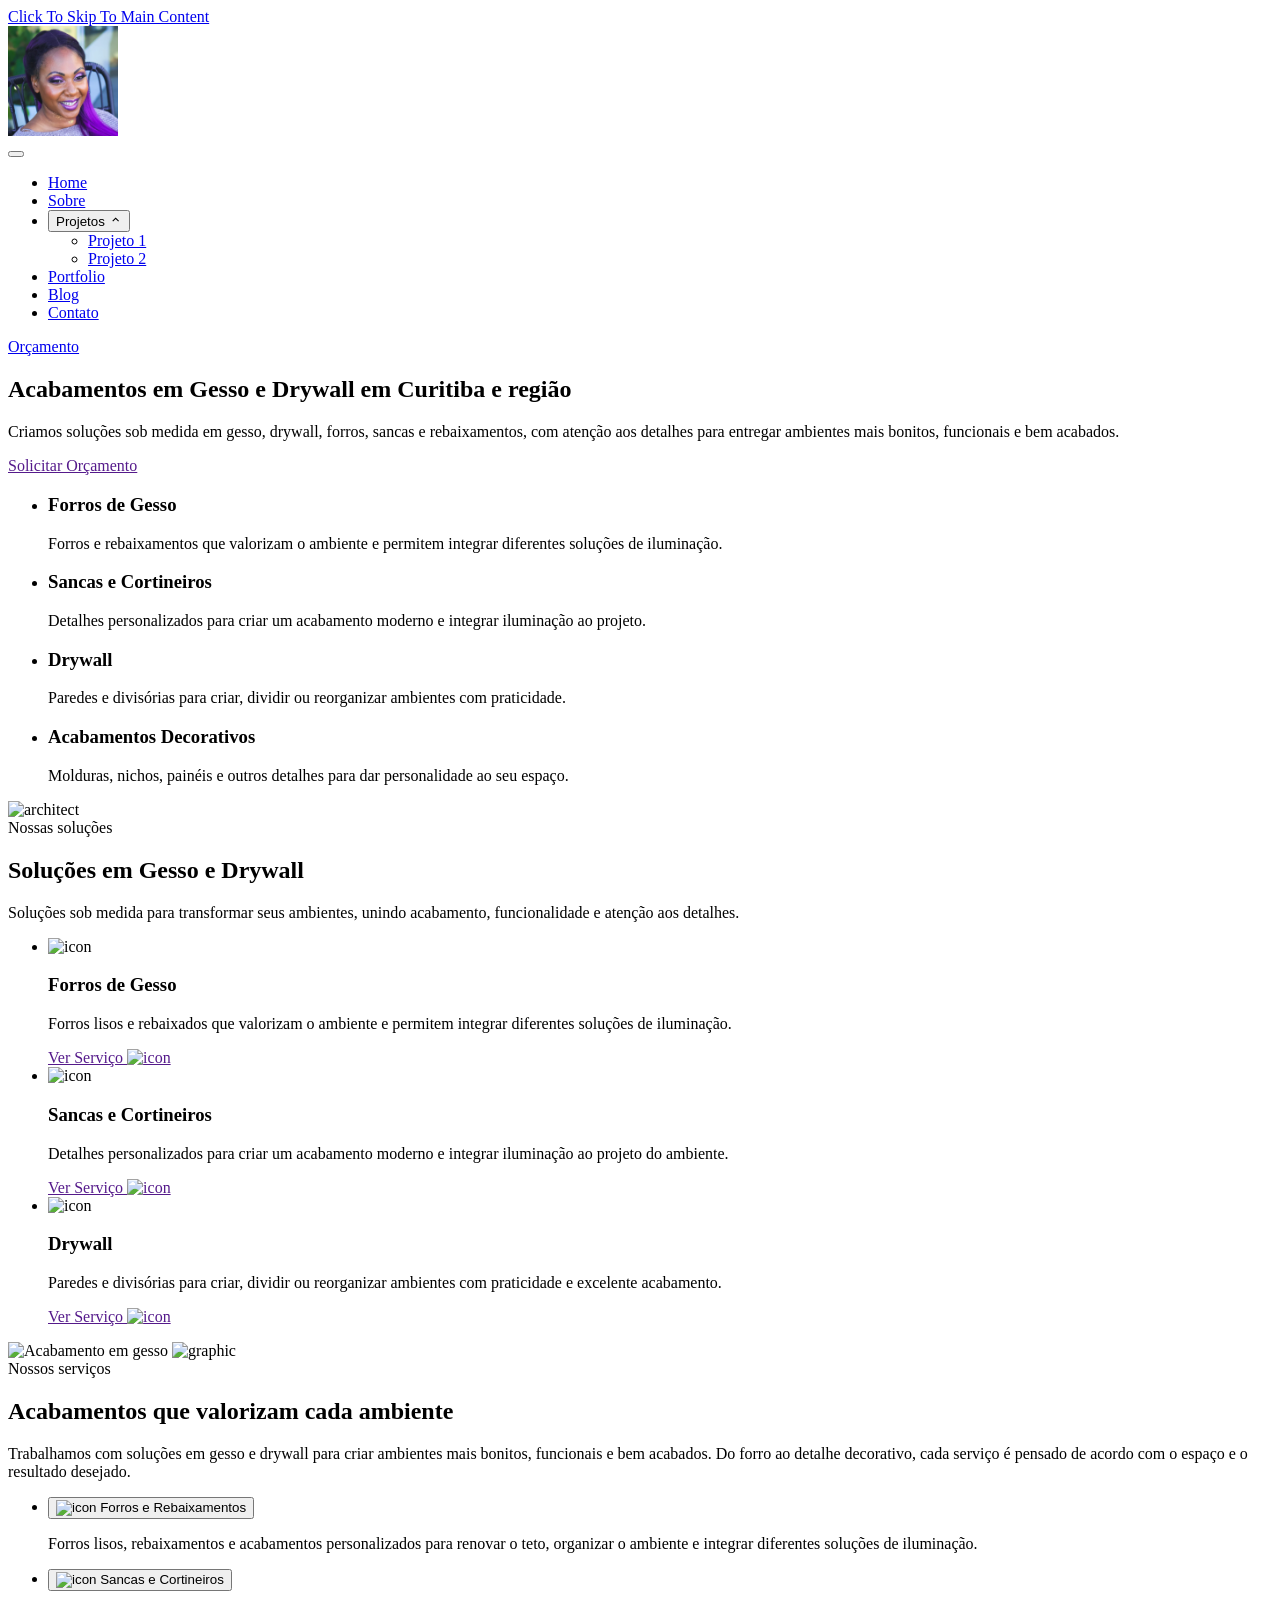
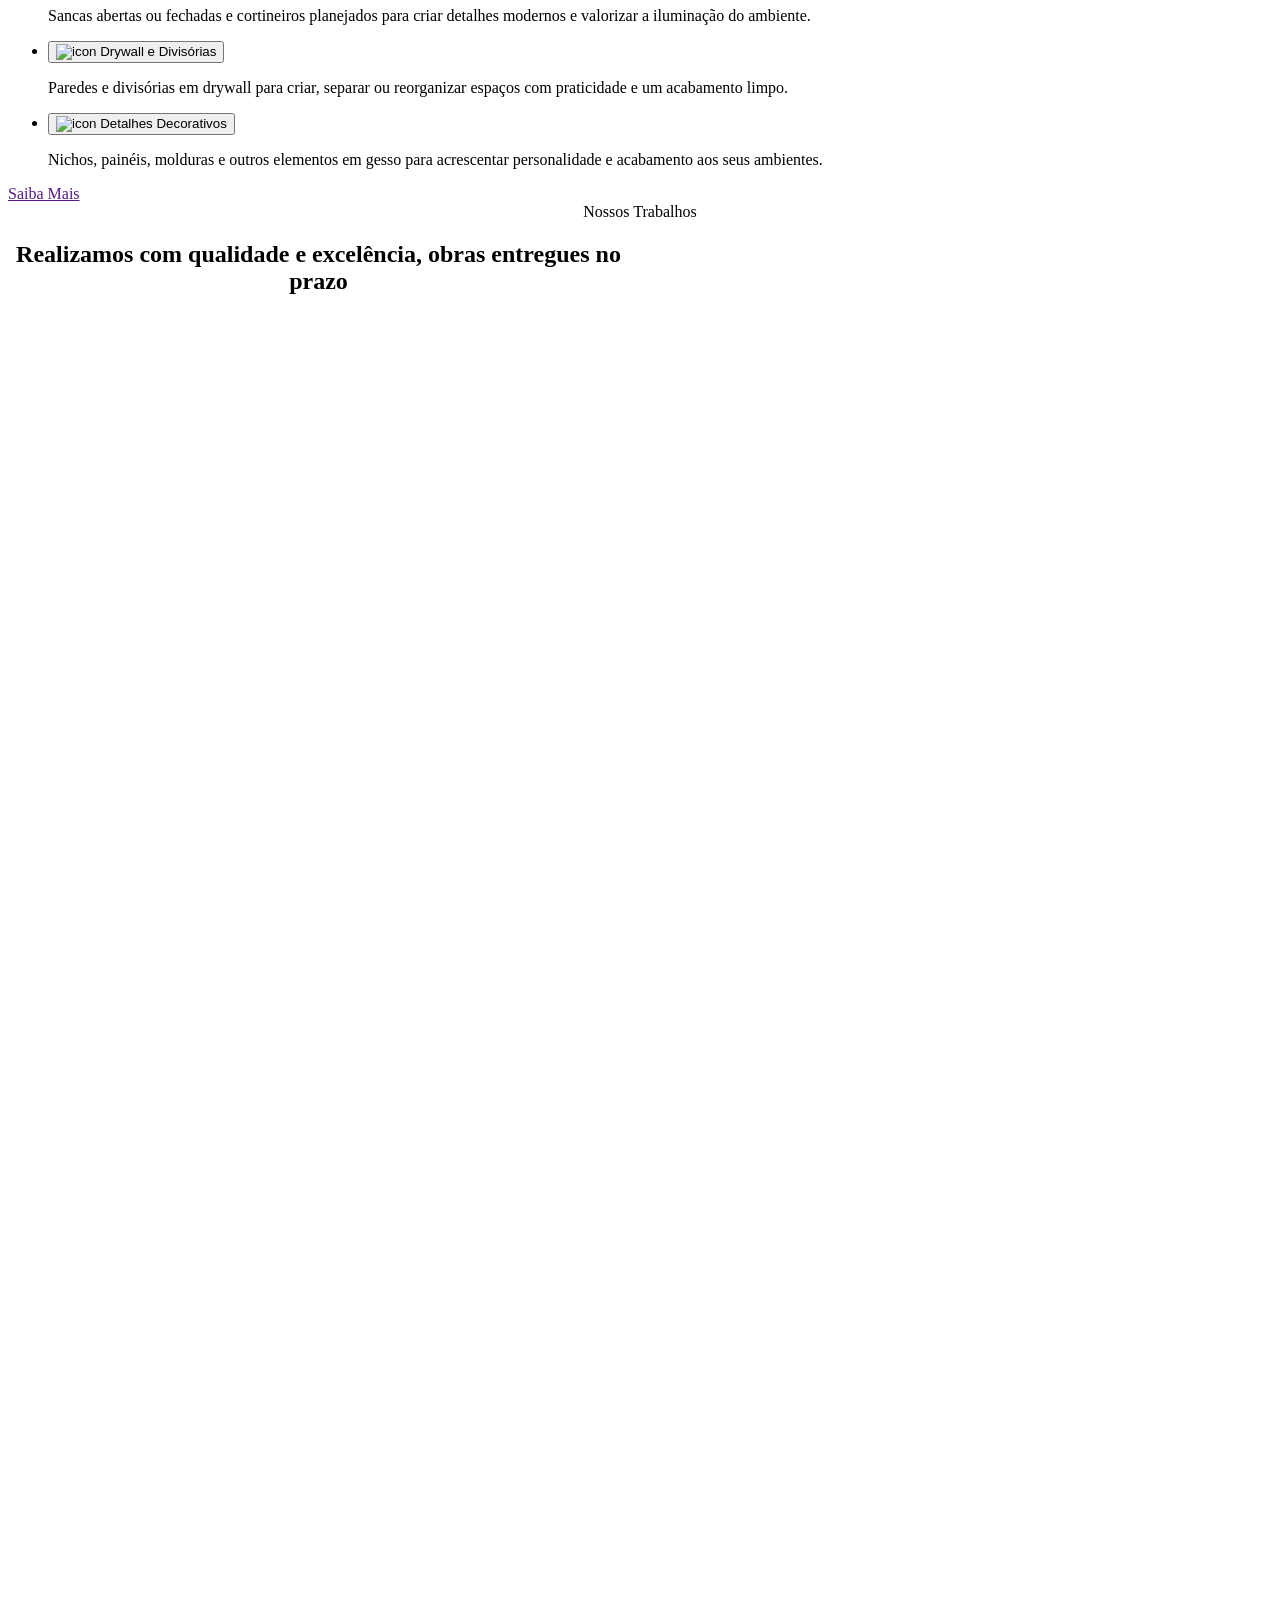
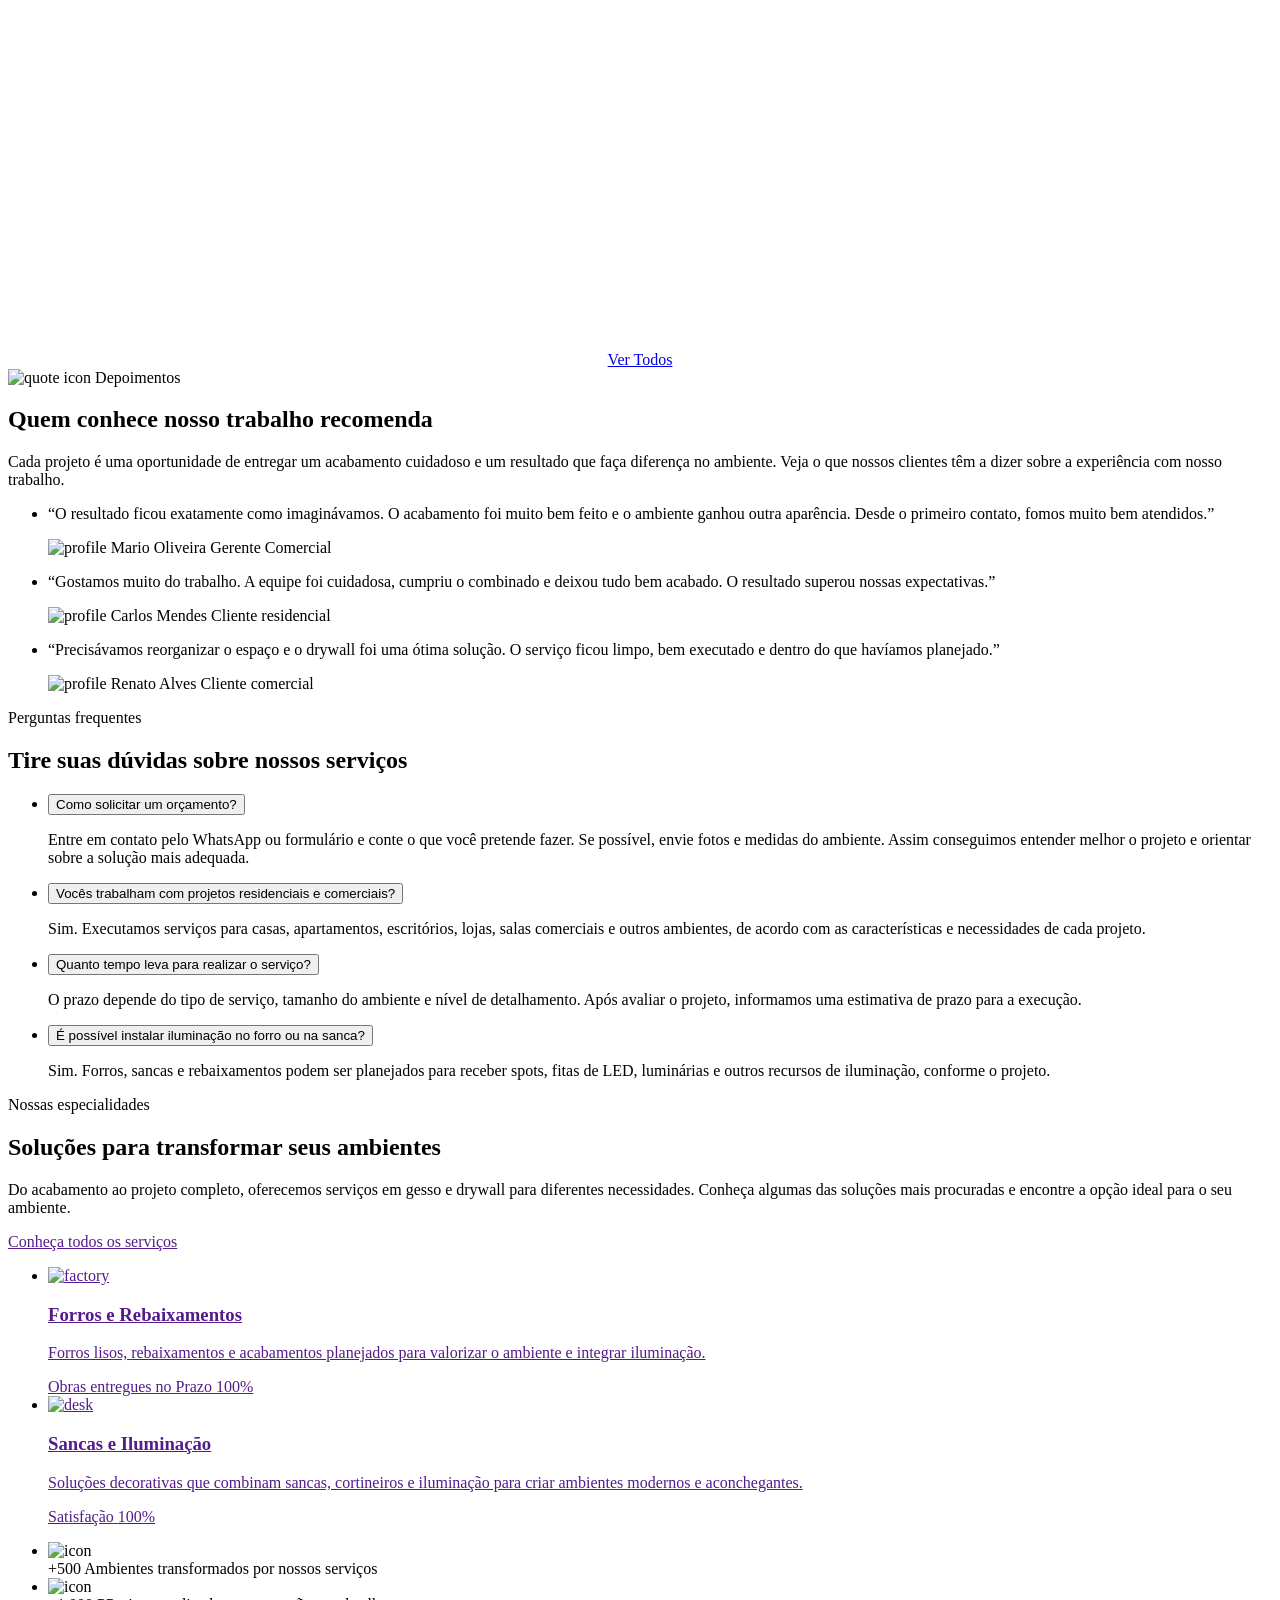
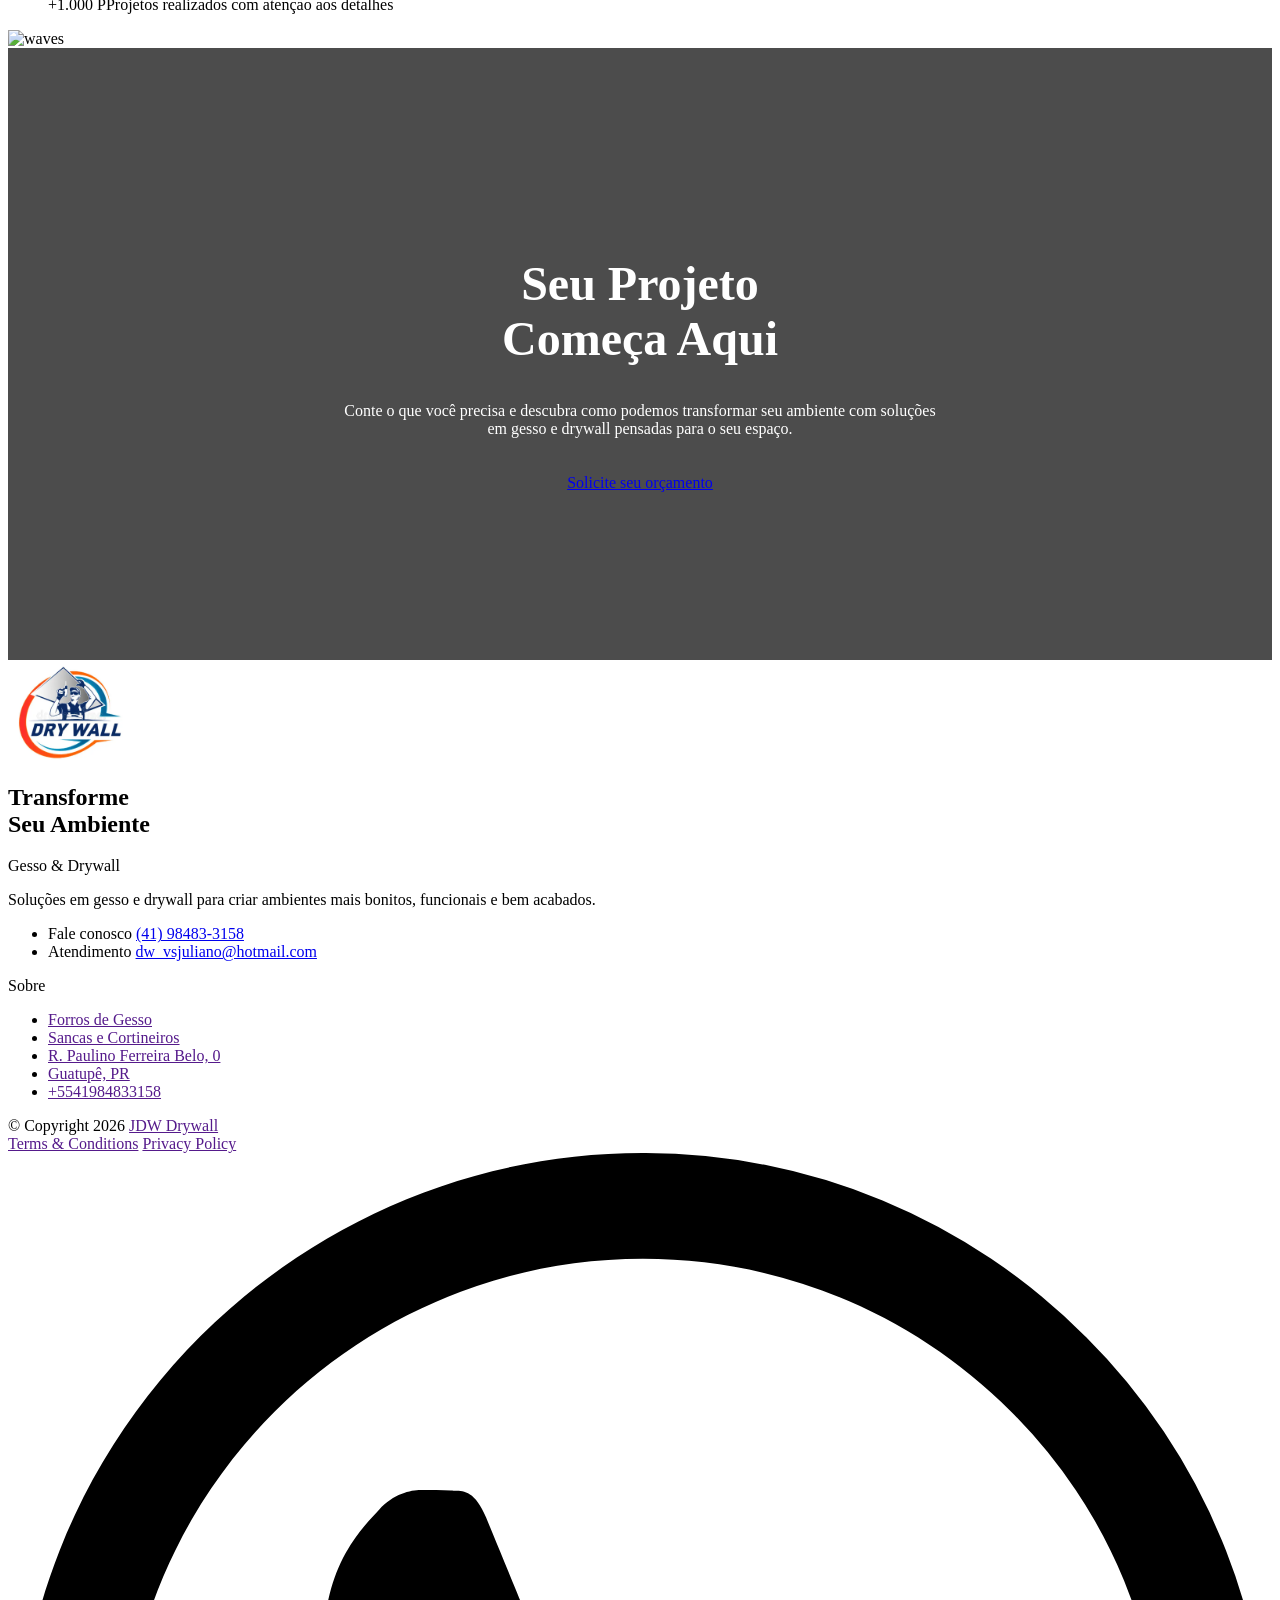
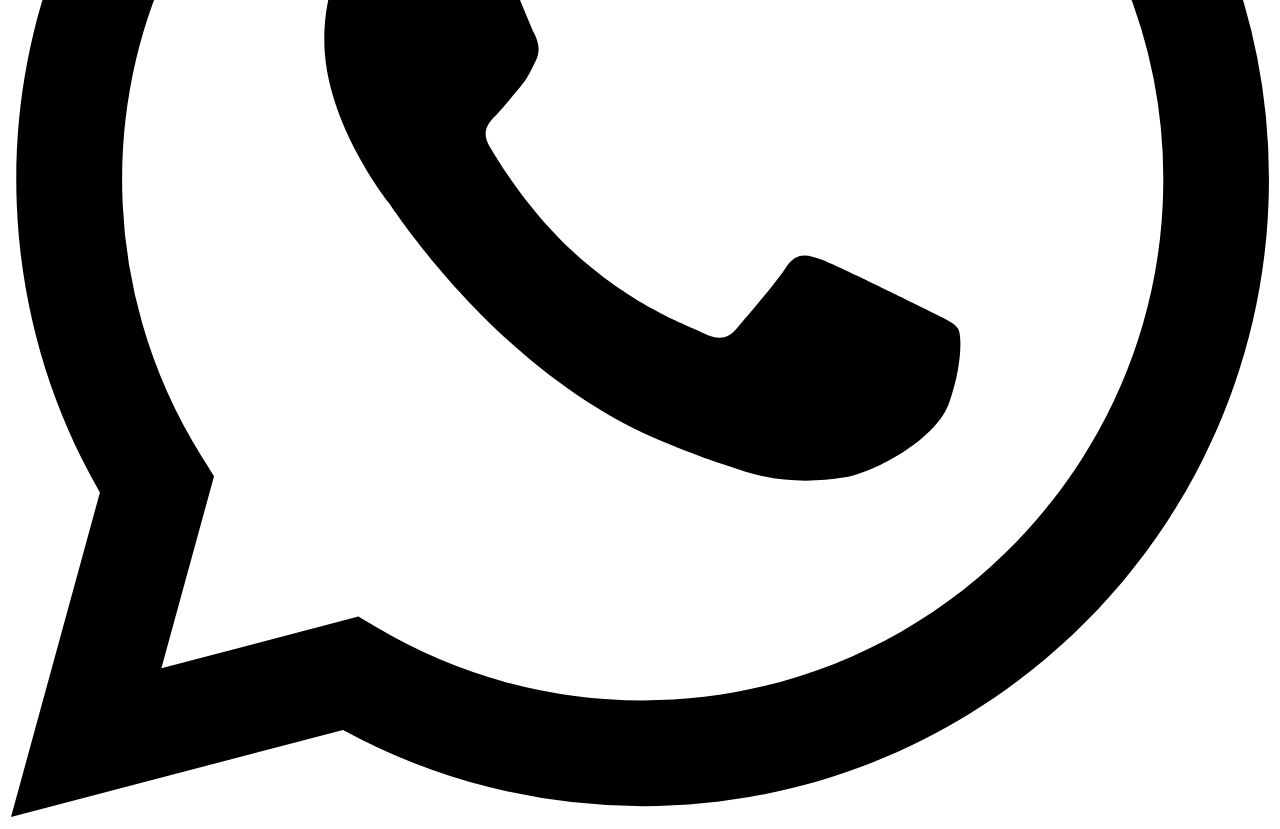
==== commit 191e7442: "Updates" ====
--- a/index.html
+++ b/index.html
@@ -1,10 +1,10 @@
-<!DOCTYPE html><html lang="en"> <head><!-- View Transitions support --><meta name="astro-view-transitions-enabled" content="true"><meta name="astro-view-transitions-fallback" content="animate"><script type="module" src="/_astro/ClientRouter.astro_astro_type_script_index_0_lang.j56hQv-j.js"></script><!-- SEO Meta Tags --><!-- LocalBusiness Schema (on ALL pages) - customize your JSON-LD structured data:
-     https://developers.google.com/search/docs/advanced/structured-data/intro-structured-data  --><script type="application/ld+json">{"@context":"https://schema.org","@type":["LocalBusiness","WebSite"],"name":"JDW Gesso - Acabamentos em Gesso e Drywall","url":"/","logo":"https://webdesigndemos.github.io/assets/favicons/logo.png","image":"https://webdesigndemos.github.io/assets/favicons/logo.png","email":"dw_vsjuliano@hotmail.com","telephone":"+5541984833158","address":{"@type":"PostalAddress","streetAddress":"R. Paulino Ferreira Belo, 0, undefined","addressLocality":"Guatupê","addressRegion":"PR","postalCode":"83060-470"},"sameAs":["https://www.facebook.com/","https://www.instagram.com/"],"inLanguage":"en"}</script> <!-- Allow additional schemas from child layouts (e.g., BlogPosting for blog posts) --> <!-- Page Title --> <title>Pixel Perfect Websites | JDW Gesso - Acabamentos em Gesso e Drywall | Guatupê, PR</title><!-- Standard Meta Tags --><meta charset="utf-8"><meta name="description" content="Meta description for the page"><meta name="web_author" content="Pico Web Design-picowebdesign.com"><meta name="viewport" content="width=device-width, initial-scale=1.0, maximum-scale=5.0, minimum-scale=1.0"><meta http-equiv="X-UA-Compatible" content="ie=edge"><link rel="canonical" href="https://webdesigndemos.github.io/"><!-- Open Graph / Facebook --><meta property="og:locale" content="en_US"><meta property="og:url" content="https://webdesigndemos.github.io/"><meta property="og:type" content="website"><meta property="og:title" content="Pixel Perfect Websites | JDW Gesso - Acabamentos em Gesso e Drywall | Guatupê, PR"><meta property="og:site_name" content="JDW Gesso - Acabamentos em Gesso e Drywall"><meta property="og:description" content="Meta description for the page"><meta property="og:image" content="https://webdesigndemos.github.io/_astro/hero.D_U89e6H_Z1VqkR.webp"><meta content="1200" property="og:image:width"><meta content="600" property="og:image:height"><meta content="image/jpeg" property="og:image:type"><!-- Twitter Card --><meta name="twitter:card" content="summary_large_image"><meta property="twitter:domain" content="/"><meta property="twitter:url" content="https://webdesigndemos.github.io/"><meta name="twitter:title" content="Pixel Perfect Websites | JDW Gesso - Acabamentos em Gesso e Drywall | Guatupê, PR"><meta name="twitter:description" content="Meta description for the page"><meta name="twitter:image" content="https://webdesigndemos.github.io/_astro/hero.D_U89e6H_Z1VqkR.webp"><!-- Favicons --><!-- Use [RealFaviconGenerator.net](https://realfavicongenerator.net/) --><link rel="apple-touch-icon" sizes="180x180" href="/assets/favicons/apple-touch-icon.png"><link rel="icon" type="image/png" sizes="32x32" href="/assets/favicons/favicon-32x32.png?v1"><link rel="icon" type="image/png" sizes="16x16" href="/assets/favicons/favicon-16x16.png"><link rel="manifest" href="/assets/favicons/site.webmanifest"><meta name="msapplication-TileColor" content="#da532c"><meta name="theme-color" content="#ffffff"><!-- Astro custom Font API --><style>@font-face{font-family:Roboto-7b402f4babfab606;src:url("/_astro/fonts/81458467d34e233f.woff2") format("woff2");font-display:swap;unicode-range:U+0000-00FF,U+0131,U+0152-0153,U+02BB-02BC,U+02C6,U+02DA,U+02DC,U+0304,U+0308,U+0329,U+2000-206F,U+20AC,U+2122,U+2191,U+2193,U+2212,U+2215,U+FEFF,U+FFFD;font-weight:400;font-style:normal;}@font-face{font-family:Roboto-7b402f4babfab606;src:url("/_astro/fonts/81458467d34e233f.woff2") format("woff2");font-display:swap;unicode-range:U+0000-00FF,U+0131,U+0152-0153,U+02BB-02BC,U+02C6,U+02DA,U+02DC,U+0304,U+0308,U+0329,U+2000-206F,U+20AC,U+2122,U+2191,U+2193,U+2212,U+2215,U+FEFF,U+FFFD;font-weight:700;font-style:normal;}@font-face{font-family:Roboto-7b402f4babfab606;src:url("/_astro/fonts/81458467d34e233f.woff2") format("woff2");font-display:swap;unicode-range:U+0000-00FF,U+0131,U+0152-0153,U+02BB-02BC,U+02C6,U+02DA,U+02DC,U+0304,U+0308,U+0329,U+2000-206F,U+20AC,U+2122,U+2191,U+2193,U+2212,U+2215,U+FEFF,U+FFFD;font-weight:900;font-style:normal;}@font-face{font-family:"Roboto-7b402f4babfab606 fallback: Arial";src:local("Arial");font-display:swap;font-weight:400;font-style:normal;size-adjust:99.7809%;ascent-override:92.9771%;descent-override:24.4677%;line-gap-override:0%;}@font-face{font-family:"Roboto-7b402f4babfab606 fallback: Arial";src:local("Arial");font-display:swap;font-weight:700;font-style:normal;size-adjust:99.7809%;ascent-override:92.9771%;descent-override:24.4677%;line-gap-override:0%;}@font-face{font-family:"Roboto-7b402f4babfab606 fallback: Arial";src:local("Arial");font-display:swap;font-weight:900;font-style:normal;size-adjust:99.7809%;ascent-override:92.9771%;descent-override:24.4677%;line-gap-override:0%;}:root{--font-primary:Roboto-7b402f4babfab606,"Roboto-7b402f4babfab606 fallback: Arial",Arial,sans-serif;}</style><!-- If present, preloads the image passed as a prop --><link rel="preload" href="/_astro/hero.D_U89e6H_Z1VqkR.webp" as="image"><!-- Sitewide Scripts --><script type="module" src="/_astro/BaseLayout.astro_astro_type_script_index_0_lang.qBOVykPp.js"></script><link rel="stylesheet" href="/_astro/index@_@astro.DC1la_wn.css">
-<link rel="stylesheet" href="/_astro/SideBySide.BmugEUHE.css">
-<link rel="stylesheet" href="/_astro/BaseLayout.BB_Ag_am.css">
-<style>@media only screen and (min-width:0em){#cta[data-astro-cid-srcshy6y]{padding:3.125rem 0;position:relative}#cta[data-astro-cid-srcshy6y]:before{content:"";width:100%;height:100%;background:#000;opacity:.7;display:block;position:absolute;top:0;left:0;z-index:-1}#cta[data-astro-cid-srcshy6y] .container[data-astro-cid-srcshy6y]{text-align:center}#cta[data-astro-cid-srcshy6y] .title[data-astro-cid-srcshy6y]{font-size:min(9vw,3rem);font-weight:900;line-height:58/48;text-align:center;margin-bottom:2.25rem;color:#fff;position:relative}#cta[data-astro-cid-srcshy6y] p[data-astro-cid-srcshy6y]{text-align:center;width:96%;max-width:37.375rem;margin:auto;margin-bottom:2.25rem;color:#fff;opacity:1}#cta[data-astro-cid-srcshy6y] .cs-picture[data-astro-cid-srcshy6y]{width:100%;height:100%;-o-object-fit:cover;object-fit:cover;position:absolute;top:0;left:0;z-index:-2}#cta[data-astro-cid-srcshy6y] .cs-picture[data-astro-cid-srcshy6y] img[data-astro-cid-srcshy6y]{width:100%;height:100%;-o-object-fit:cover;object-fit:cover}}@media only screen and (min-width:64em){#cta[data-astro-cid-srcshy6y]{padding:10.5rem 0}}@media only screen and (min-width:1300px){#cta[data-astro-cid-srcshy6y]{margin-top:6.25rem;position:relative}#cta[data-astro-cid-srcshy6y]:before{display:none}#cta[data-astro-cid-srcshy6y]:after{content:"";width:100%;height:69.25rem;background:url(/_astro/cta-squares.DR1YOgrI.svg);background-position:center;background-size:contain;background-repeat:no-repeat;opacity:1;display:block;position:absolute;bottom:0;left:50%;z-index:-3;transform:translate(-50%)}#cta[data-astro-cid-srcshy6y] .container[data-astro-cid-srcshy6y]{width:90.0625%;margin:auto}#cta[data-astro-cid-srcshy6y] .cs-picture[data-astro-cid-srcshy6y]{width:90.0625%;left:50%;transform:translate(-50%)}#cta[data-astro-cid-srcshy6y] .cs-picture[data-astro-cid-srcshy6y]:before{content:"";width:100%;height:100%;background:#000;opacity:.7;display:block;position:absolute;top:0;left:0;z-index:1}}@media only screen and (min-width:0em){body.dark-mode #cta[data-astro-cid-srcshy6y]:after{display:none}}
+<!DOCTYPE html><html lang="en"> <head><!-- View Transitions support --><meta name="astro-view-transitions-enabled" content="true"><meta name="astro-view-transitions-fallback" content="animate"><script type="module" src="/jdw-demo/_astro/ClientRouter.astro_astro_type_script_index_0_lang.j56hQv-j.js"></script><!-- SEO Meta Tags --><!-- LocalBusiness Schema (on ALL pages) - customize your JSON-LD structured data:
+     https://developers.google.com/search/docs/advanced/structured-data/intro-structured-data  --><script type="application/ld+json">{"@context":"https://schema.org","@type":["LocalBusiness","WebSite"],"name":"JDW Gesso - Acabamentos em Gesso e Drywall","url":"/","logo":"https://webdesigndemos.github.io/assets/favicons/logo.png","image":"https://webdesigndemos.github.io/assets/favicons/logo.png","email":"dw_vsjuliano@hotmail.com","telephone":"+5541984833158","address":{"@type":"PostalAddress","streetAddress":"R. Paulino Ferreira Belo, 0, undefined","addressLocality":"Guatupê","addressRegion":"PR","postalCode":"83060-470"},"sameAs":["https://www.facebook.com/","https://www.instagram.com/"],"inLanguage":"en"}</script> <!-- Allow additional schemas from child layouts (e.g., BlogPosting for blog posts) --> <!-- Page Title --> <title>Pixel Perfect Websites | JDW Gesso - Acabamentos em Gesso e Drywall</title><!-- Standard Meta Tags --><meta charset="utf-8"><meta name="description" content="Meta description for the page"><meta name="web_author" content="Pico Web Design-picowebdesign.com"><meta name="viewport" content="width=device-width, initial-scale=1.0, maximum-scale=5.0, minimum-scale=1.0"><meta http-equiv="X-UA-Compatible" content="ie=edge"><link rel="canonical" href="https://webdesigndemos.github.io/jdw-demo/"><!-- Open Graph / Facebook --><meta property="og:locale" content="en_US"><meta property="og:url" content="https://webdesigndemos.github.io/jdw-demo/"><meta property="og:type" content="website"><meta property="og:title" content="Pixel Perfect Websites | JDW Gesso - Acabamentos em Gesso e Drywall"><meta property="og:site_name" content="JDW Gesso - Acabamentos em Gesso e Drywall"><meta property="og:description" content="Meta description for the page"><meta property="og:image" content="https://webdesigndemos.github.io/jdw-demo/_astro/hero.D_U89e6H_2g1wIC.webp"><meta content="1200" property="og:image:width"><meta content="600" property="og:image:height"><meta content="image/jpeg" property="og:image:type"><!-- Twitter Card --><meta name="twitter:card" content="summary_large_image"><meta property="twitter:domain" content="/"><meta property="twitter:url" content="https://webdesigndemos.github.io/jdw-demo/"><meta name="twitter:title" content="Pixel Perfect Websites | JDW Gesso - Acabamentos em Gesso e Drywall"><meta name="twitter:description" content="Meta description for the page"><meta name="twitter:image" content="https://webdesigndemos.github.io/jdw-demo/_astro/hero.D_U89e6H_2g1wIC.webp"><!-- Favicons --><!-- Use [RealFaviconGenerator.net](https://realfavicongenerator.net/) --><link rel="apple-touch-icon" sizes="180x180" href="/assets/favicons/apple-touch-icon.png"><link rel="icon" type="image/png" sizes="32x32" href="/assets/favicons/favicon-32x32.png?v1"><link rel="icon" type="image/png" sizes="16x16" href="/assets/favicons/favicon-16x16.png"><link rel="manifest" href="/assets/favicons/site.webmanifest"><meta name="msapplication-TileColor" content="#da532c"><meta name="theme-color" content="#ffffff"><!-- Astro custom Font API --><style>@font-face{font-family:Roboto-7b402f4babfab606;src:url("/jdw-demo/_astro/fonts/81458467d34e233f.woff2") format("woff2");font-display:swap;unicode-range:U+0000-00FF,U+0131,U+0152-0153,U+02BB-02BC,U+02C6,U+02DA,U+02DC,U+0304,U+0308,U+0329,U+2000-206F,U+20AC,U+2122,U+2191,U+2193,U+2212,U+2215,U+FEFF,U+FFFD;font-weight:400;font-style:normal;}@font-face{font-family:Roboto-7b402f4babfab606;src:url("/jdw-demo/_astro/fonts/81458467d34e233f.woff2") format("woff2");font-display:swap;unicode-range:U+0000-00FF,U+0131,U+0152-0153,U+02BB-02BC,U+02C6,U+02DA,U+02DC,U+0304,U+0308,U+0329,U+2000-206F,U+20AC,U+2122,U+2191,U+2193,U+2212,U+2215,U+FEFF,U+FFFD;font-weight:700;font-style:normal;}@font-face{font-family:Roboto-7b402f4babfab606;src:url("/jdw-demo/_astro/fonts/81458467d34e233f.woff2") format("woff2");font-display:swap;unicode-range:U+0000-00FF,U+0131,U+0152-0153,U+02BB-02BC,U+02C6,U+02DA,U+02DC,U+0304,U+0308,U+0329,U+2000-206F,U+20AC,U+2122,U+2191,U+2193,U+2212,U+2215,U+FEFF,U+FFFD;font-weight:900;font-style:normal;}@font-face{font-family:"Roboto-7b402f4babfab606 fallback: Arial";src:local("Arial");font-display:swap;font-weight:400;font-style:normal;size-adjust:99.7809%;ascent-override:92.9771%;descent-override:24.4677%;line-gap-override:0%;}@font-face{font-family:"Roboto-7b402f4babfab606 fallback: Arial";src:local("Arial");font-display:swap;font-weight:700;font-style:normal;size-adjust:99.7809%;ascent-override:92.9771%;descent-override:24.4677%;line-gap-override:0%;}@font-face{font-family:"Roboto-7b402f4babfab606 fallback: Arial";src:local("Arial");font-display:swap;font-weight:900;font-style:normal;size-adjust:99.7809%;ascent-override:92.9771%;descent-override:24.4677%;line-gap-override:0%;}:root{--font-primary:Roboto-7b402f4babfab606,"Roboto-7b402f4babfab606 fallback: Arial",Arial,sans-serif;}</style><!-- If present, preloads the image passed as a prop --><link rel="preload" href="/jdw-demo/_astro/hero.D_U89e6H_2g1wIC.webp" as="image"><!-- Sitewide Scripts --><script type="module" src="/jdw-demo/_astro/BaseLayout.astro_astro_type_script_index_0_lang.qBOVykPp.js"></script><link rel="stylesheet" href="/jdw-demo/_astro/index@_@astro.DC1la_wn.css">
+<link rel="stylesheet" href="/jdw-demo/_astro/SideBySide.BmugEUHE.css">
+<link rel="stylesheet" href="/jdw-demo/_astro/BaseLayout.BB_Ag_am.css">
+<style>@media only screen and (min-width:0em){#cta[data-astro-cid-srcshy6y]{padding:3.125rem 0;position:relative}#cta[data-astro-cid-srcshy6y]:before{content:"";width:100%;height:100%;background:#000;opacity:.7;display:block;position:absolute;top:0;left:0;z-index:-1}#cta[data-astro-cid-srcshy6y] .container[data-astro-cid-srcshy6y]{text-align:center}#cta[data-astro-cid-srcshy6y] .title[data-astro-cid-srcshy6y]{font-size:min(9vw,3rem);font-weight:900;line-height:58/48;text-align:center;margin-bottom:2.25rem;color:#fff;position:relative}#cta[data-astro-cid-srcshy6y] p[data-astro-cid-srcshy6y]{text-align:center;width:96%;max-width:37.375rem;margin:auto;margin-bottom:2.25rem;color:#fff;opacity:1}#cta[data-astro-cid-srcshy6y] .cs-picture[data-astro-cid-srcshy6y]{width:100%;height:100%;-o-object-fit:cover;object-fit:cover;position:absolute;top:0;left:0;z-index:-2}#cta[data-astro-cid-srcshy6y] .cs-picture[data-astro-cid-srcshy6y] img[data-astro-cid-srcshy6y]{width:100%;height:100%;-o-object-fit:cover;object-fit:cover}}@media only screen and (min-width:64em){#cta[data-astro-cid-srcshy6y]{padding:10.5rem 0}}@media only screen and (min-width:1300px){#cta[data-astro-cid-srcshy6y]{margin-top:6.25rem;position:relative}#cta[data-astro-cid-srcshy6y]:before{display:none}#cta[data-astro-cid-srcshy6y]:after{content:"";width:100%;height:69.25rem;background:url(/jdw-demo/src/icons/cta-squares.svg);background-position:center;background-size:contain;background-repeat:no-repeat;opacity:1;display:block;position:absolute;bottom:0;left:50%;z-index:-3;transform:translate(-50%)}#cta[data-astro-cid-srcshy6y] .container[data-astro-cid-srcshy6y]{width:90.0625%;margin:auto}#cta[data-astro-cid-srcshy6y] .cs-picture[data-astro-cid-srcshy6y]{width:90.0625%;left:50%;transform:translate(-50%)}#cta[data-astro-cid-srcshy6y] .cs-picture[data-astro-cid-srcshy6y]:before{content:"";width:100%;height:100%;background:#000;opacity:.7;display:block;position:absolute;top:0;left:0;z-index:1}}@media only screen and (min-width:0em){body.dark-mode #cta[data-astro-cid-srcshy6y]:after{display:none}}
 @media only screen and (min-width:0em){#gallery[data-astro-cid-hgusl35r]{text-align:center;padding:var(--sectionPadding);position:relative;overflow:hidden}#gallery[data-astro-cid-hgusl35r] .cs-container[data-astro-cid-hgusl35r]{width:100%;max-width:82.625em;margin:auto}#gallery[data-astro-cid-hgusl35r] .cs-topper[data-astro-cid-hgusl35r]{text-align:center;margin-bottom:1rem}#gallery[data-astro-cid-hgusl35r] .cs-title[data-astro-cid-hgusl35r]{text-align:center;max-width:38.8125rem;margin-bottom:2.5rem}#gallery[data-astro-cid-hgusl35r] .cs-image-group[data-astro-cid-hgusl35r]{font-size:min(1.1vw,1em);width:100%;max-width:82.625em;margin:0 auto 3.75rem;padding:0;display:flex;justify-content:center;align-items:flex-start;gap:1.875em}#gallery[data-astro-cid-hgusl35r] .cs-row[data-astro-cid-hgusl35r]{display:flex;flex-direction:column;justify-content:flex-start;align-items:center;gap:1.875em}#gallery[data-astro-cid-hgusl35r] .cs-picture[data-astro-cid-hgusl35r]{display:block;position:relative}#gallery[data-astro-cid-hgusl35r] .cs-picture[data-astro-cid-hgusl35r] img[data-astro-cid-hgusl35r]{width:100%;height:100%;-o-object-fit:cover;object-fit:cover;position:absolute;top:0;left:0}#gallery[data-astro-cid-hgusl35r] .cs-row-1[data-astro-cid-hgusl35r] .cs-picture1[data-astro-cid-hgusl35r]{width:26.25em;height:35.4375em}#gallery[data-astro-cid-hgusl35r] .cs-row-1[data-astro-cid-hgusl35r] .cs-picture2[data-astro-cid-hgusl35r]{width:26.25em;height:39.3125em}#gallery[data-astro-cid-hgusl35r] .cs-row-1[data-astro-cid-hgusl35r] .cs-picture3[data-astro-cid-hgusl35r]{width:26.25em;height:32em}#gallery[data-astro-cid-hgusl35r] .cs-row-2[data-astro-cid-hgusl35r] .cs-picture1[data-astro-cid-hgusl35r]{width:26.25em;height:30.75em}#gallery[data-astro-cid-hgusl35r] .cs-row-2[data-astro-cid-hgusl35r] .cs-picture2[data-astro-cid-hgusl35r]{width:26.25em;height:32.3125em}#gallery[data-astro-cid-hgusl35r] .cs-row-2[data-astro-cid-hgusl35r] .cs-picture3[data-astro-cid-hgusl35r]{width:26.25em;height:39.3125em}#gallery[data-astro-cid-hgusl35r] .cs-row-3[data-astro-cid-hgusl35r] .cs-picture1[data-astro-cid-hgusl35r]{width:26.25em;height:39.0625em}#gallery[data-astro-cid-hgusl35r] .cs-row-3[data-astro-cid-hgusl35r] .cs-picture2[data-astro-cid-hgusl35r]{width:26.25em;height:28.25em}#gallery[data-astro-cid-hgusl35r] .cs-row-3[data-astro-cid-hgusl35r] .cs-picture3[data-astro-cid-hgusl35r]{width:26.25em;height:39.3125em}}@media only screen and (min-width:0em){body.dark-mode #gallery[data-astro-cid-hgusl35r] .cs-title[data-astro-cid-hgusl35r]{color:var(--bodyTextColorWhite)}}
-</style></head> <body> <!-- Screen reader skip main nav --> <a class="skip" aria-label="skip to main content" href="#main">Click To Skip To Main Content</a> <header id="cs-navigation" data-astro-cid-6iyzvnnz> <div class="cs-container" data-astro-cid-6iyzvnnz> <!--Nav Logo--> <a href="/" class="cs-logo" aria-label="Return to [Company Name] Home page" data-astro-cid-6iyzvnnz> <img src="./images/carrie-brewer.jpg" alt="Logo" width="110" data-astro-cid-6iyzvnnz> </a> <!--Navigation List--> <nav class="cs-nav" aria-label="main navigation" data-astro-cid-6iyzvnnz> <!--Mobile Nav Toggle--> <button class="cs-toggle" id="cs-toggle" aria-expanded="false" aria-controls="cs-ul-wrapper" aria-haspopup="menu" aria-label="mobile menu toggle" data-astro-cid-6iyzvnnz> <span class="cs-box" aria-hidden="true" data-astro-cid-6iyzvnnz> <span class="cs-line cs-line1" aria-hidden="true" data-astro-cid-6iyzvnnz></span> <span class="cs-line cs-line2" aria-hidden="true" data-astro-cid-6iyzvnnz></span> <span class="cs-line cs-line3" aria-hidden="true" data-astro-cid-6iyzvnnz></span> </span> </button> <!-- We need a wrapper div so we can set a fixed height on the cs-ul in case the nav list gets too long from too many dropdowns being opened and needs to have an overflow scroll. This wrapper acts as the background so it can go the full height of the screen and not cut off any overflowing nav items while the cs-ul stops short of the bottom of the screen, which keeps all nav items in view no matter how many there are--> <div class="cs-ul-wrapper" id="cs-ul-wrapper" data-astro-cid-6iyzvnnz> <ul id="cs-expanded" class="cs-ul" data-astro-cid-6iyzvnnz> <li class="cs-li" data-astro-cid-6iyzvnnz> <a href="/" class="cs-li-link cs-active" aria-current="page" data-astro-cid-6iyzvnnz> Home </a>  </li><li class="cs-li" data-astro-cid-6iyzvnnz> <a href="/aboute/" class="cs-li-link" data-astro-cid-6iyzvnnz> Sobre </a>  </li><li class="cs-li cs-dropdown" data-astro-cid-6iyzvnnz> <button id="projetos-dropdown-toggle" aria-expanded="false" aria-haspopup="menu" class="cs-li-link cs-dropdown-toggle" data-astro-cid-6iyzvnnz> Projetos <svg width="1em" height="1em" class="cs-drop-icon" data-astro-cid-6iyzvnnz="true" data-icon="mdi--caret">   <symbol id="ai:local:mdi--caret" viewBox="0 0 24 24"><path fill="currentColor" d="M7.41 15.41 12 10.83l4.59 4.58L18 14l-6-6-6 6z"/></symbol><use href="#ai:local:mdi--caret"></use>  </svg> </button> <ul class="cs-drop-ul" aria-labelledby="projetos-dropdown-toggle" data-astro-cid-6iyzvnnz> <li class="cs-drop-li" data-astro-cid-6iyzvnnz> <a href="/projects/project-1e/" class="cs-li-link cs-drop-link" data-astro-cid-6iyzvnnz> Projeto 1 </a> </li><li class="cs-drop-li" data-astro-cid-6iyzvnnz> <a href="/projects/project-2e/" class="cs-li-link cs-drop-link" data-astro-cid-6iyzvnnz> Projeto 2 </a> </li> </ul> </li><li class="cs-li" data-astro-cid-6iyzvnnz> <a href="/reviewse/" class="cs-li-link" data-astro-cid-6iyzvnnz> Portfolio </a>  </li><li class="cs-li" data-astro-cid-6iyzvnnz> <a href="/bloge/" class="cs-li-link" data-astro-cid-6iyzvnnz> Blog </a>  </li> <li class="cs-li cs-hide-on-desktop" data-astro-cid-6iyzvnnz> <a href="/contact/" class="cs-li-link" data-astro-cid-6iyzvnnz>
+</style></head> <body> <!-- Screen reader skip main nav --> <a class="skip" aria-label="skip to main content" href="#main">Click To Skip To Main Content</a> <header id="cs-navigation" data-astro-cid-6iyzvnnz> <div class="cs-container" data-astro-cid-6iyzvnnz> <!--Nav Logo--> <a href="/" class="cs-logo" aria-label="Return to [Company Name] Home page" data-astro-cid-6iyzvnnz> <img src="./images/carrie-brewer.jpg" alt="Logo" width="110" data-astro-cid-6iyzvnnz> </a> <!--Navigation List--> <nav class="cs-nav" aria-label="main navigation" data-astro-cid-6iyzvnnz> <!--Mobile Nav Toggle--> <button class="cs-toggle" id="cs-toggle" aria-expanded="false" aria-controls="cs-ul-wrapper" aria-haspopup="menu" aria-label="mobile menu toggle" data-astro-cid-6iyzvnnz> <span class="cs-box" aria-hidden="true" data-astro-cid-6iyzvnnz> <span class="cs-line cs-line1" aria-hidden="true" data-astro-cid-6iyzvnnz></span> <span class="cs-line cs-line2" aria-hidden="true" data-astro-cid-6iyzvnnz></span> <span class="cs-line cs-line3" aria-hidden="true" data-astro-cid-6iyzvnnz></span> </span> </button> <!-- We need a wrapper div so we can set a fixed height on the cs-ul in case the nav list gets too long from too many dropdowns being opened and needs to have an overflow scroll. This wrapper acts as the background so it can go the full height of the screen and not cut off any overflowing nav items while the cs-ul stops short of the bottom of the screen, which keeps all nav items in view no matter how many there are--> <div class="cs-ul-wrapper" id="cs-ul-wrapper" data-astro-cid-6iyzvnnz> <ul id="cs-expanded" class="cs-ul" data-astro-cid-6iyzvnnz> <li class="cs-li" data-astro-cid-6iyzvnnz> <a href="/" class="cs-li-link" data-astro-cid-6iyzvnnz> Home </a>  </li><li class="cs-li" data-astro-cid-6iyzvnnz> <a href="/aboute/" class="cs-li-link" data-astro-cid-6iyzvnnz> Sobre </a>  </li><li class="cs-li cs-dropdown" data-astro-cid-6iyzvnnz> <button id="projetos-dropdown-toggle" aria-expanded="false" aria-haspopup="menu" class="cs-li-link cs-dropdown-toggle" data-astro-cid-6iyzvnnz> Projetos <svg width="1em" height="1em" class="cs-drop-icon" data-astro-cid-6iyzvnnz="true" data-icon="mdi--caret">   <symbol id="ai:local:mdi--caret" viewBox="0 0 24 24"><path fill="currentColor" d="M7.41 15.41 12 10.83l4.59 4.58L18 14l-6-6-6 6z"/></symbol><use href="#ai:local:mdi--caret"></use>  </svg> </button> <ul class="cs-drop-ul" aria-labelledby="projetos-dropdown-toggle" data-astro-cid-6iyzvnnz> <li class="cs-drop-li" data-astro-cid-6iyzvnnz> <a href="/projects/project-1e/" class="cs-li-link cs-drop-link" data-astro-cid-6iyzvnnz> Projeto 1 </a> </li><li class="cs-drop-li" data-astro-cid-6iyzvnnz> <a href="/projects/project-2e/" class="cs-li-link cs-drop-link" data-astro-cid-6iyzvnnz> Projeto 2 </a> </li> </ul> </li><li class="cs-li" data-astro-cid-6iyzvnnz> <a href="/reviewse/" class="cs-li-link" data-astro-cid-6iyzvnnz> Portfolio </a>  </li><li class="cs-li" data-astro-cid-6iyzvnnz> <a href="/bloge/" class="cs-li-link" data-astro-cid-6iyzvnnz> Blog </a>  </li> <li class="cs-li cs-hide-on-desktop" data-astro-cid-6iyzvnnz> <a href="/contact/" class="cs-li-link" data-astro-cid-6iyzvnnz>
 Contato
 </a> </li> </ul> </div> </nav> <a href="/contact/" class="cs-button-solid cs-nav-button" data-astro-cid-6iyzvnnz>Orçamento</a> <!--Dark Mode toggle: remove component if you don't want to enable a dark mode toggle--> </div> </header> <main id="main">  <!-- ============================================ --><!--                    Hero                      --><!-- ============================================ --><section id="hero-1949" data-astro-cid-a42nmg7r> <div class="cs-container" data-astro-cid-a42nmg7r> <div class="cs-content" data-astro-cid-a42nmg7r> <h1 class="cs-title" data-astro-cid-a42nmg7r>Acabamentos em Gesso e Drywall em Curitiba e região</h1> <p class="cs-text" data-astro-cid-a42nmg7r>Criamos soluções sob medida em gesso, drywall, forros, sancas e rebaixamentos, com atenção aos detalhes para entregar ambientes mais bonitos, funcionais e bem acabados.</p> <a href="" class="cs-button-solid" data-astro-cid-a42nmg7r>Solicitar Orçamento</a> </div> <ul class="cs-card-group" data-astro-cid-a42nmg7r> <li class="cs-item" data-astro-cid-a42nmg7r> <h3 class="cs-h3" data-astro-cid-a42nmg7r>Forros de Gesso</h3> <p class="cs-item-text" data-astro-cid-a42nmg7r>
 Forros e rebaixamentos que valorizam o ambiente e permitem integrar diferentes soluções de iluminação.
@@ -28,7 +28,7 @@
 Paredes e divisórias para criar, dividir ou reorganizar ambientes com praticidade e excelente acabamento.
 </p> <a href="" class="cs-link" data-astro-cid-rkm3plkd>
 Ver Serviço
-<img class="cs-arrow" loading="lazy" decoding="async" src="https://csimg.nyc3.cdn.digitaloceanspaces.com/Icons/red-arrow-right.svg" alt="icon" width="20" height="20" aria-hidden="true" data-astro-cid-rkm3plkd> </a> </li> </ul> </div> </section> <!-- ============================================ --><!--                  Services                    --><!-- ============================================ --><section id="services-1667" data-astro-cid-whlyjg3w> <div class="cs-container" data-astro-cid-whlyjg3w> <div class="cs-image-group" data-astro-cid-whlyjg3w> <picture class="cs-picture" data-astro-cid-whlyjg3w> <img loading="lazy" decoding="async" src="/_astro/gesso.ByOgMi4Q.jpg" alt="Acabamento em gesso" width="605" height="690" data-astro-cid-whlyjg3w> </picture> <!--SVG Graphic--> <img class="cs-floater" src="https://csimg.nyc3.cdn.digitaloceanspaces.com/Images/Graphics/white-swirl.svg" alt="graphic" loading="lazy" decoding="async" height="710" aria-hidden="true" width="690" data-astro-cid-whlyjg3w> </div> <div class="cs-content" data-astro-cid-whlyjg3w> <span class="cs-topper" data-astro-cid-whlyjg3w>Nossos serviços</span> <h2 class="cs-title" data-astro-cid-whlyjg3w>Acabamentos que valorizam cada ambiente</h2> <p class="cs-text" data-astro-cid-whlyjg3w>
+<img class="cs-arrow" loading="lazy" decoding="async" src="https://csimg.nyc3.cdn.digitaloceanspaces.com/Icons/red-arrow-right.svg" alt="icon" width="20" height="20" aria-hidden="true" data-astro-cid-rkm3plkd> </a> </li> </ul> </div> </section> <!-- ============================================ --><!--                  Services                    --><!-- ============================================ --><section id="services-1667" data-astro-cid-whlyjg3w> <div class="cs-container" data-astro-cid-whlyjg3w> <div class="cs-image-group" data-astro-cid-whlyjg3w> <picture class="cs-picture" data-astro-cid-whlyjg3w> <img loading="lazy" decoding="async" src="/jdw-demo/_astro/gesso.ByOgMi4Q.jpg" alt="Acabamento em gesso" width="605" height="690" data-astro-cid-whlyjg3w> </picture> <!--SVG Graphic--> <img class="cs-floater" src="https://csimg.nyc3.cdn.digitaloceanspaces.com/Images/Graphics/white-swirl.svg" alt="graphic" loading="lazy" decoding="async" height="710" aria-hidden="true" width="690" data-astro-cid-whlyjg3w> </div> <div class="cs-content" data-astro-cid-whlyjg3w> <span class="cs-topper" data-astro-cid-whlyjg3w>Nossos serviços</span> <h2 class="cs-title" data-astro-cid-whlyjg3w>Acabamentos que valorizam cada ambiente</h2> <p class="cs-text" data-astro-cid-whlyjg3w>
 Trabalhamos com soluções em gesso e drywall para criar ambientes mais bonitos, funcionais e bem acabados. Do forro ao detalhe decorativo, cada serviço é pensado de acordo com o espaço e o resultado desejado.
 </p> <ul class="cs-faq-group" data-astro-cid-whlyjg3w> <li class="cs-faq-item active" data-astro-cid-whlyjg3w> <button class="cs-button" data-astro-cid-whlyjg3w> <img class="cs-icon" aria-hidden="true" loading="lazy" decoding="async" src="https://csimg.nyc3.cdn.digitaloceanspaces.com/Images/Icons/computer-gold.svg" alt="icon" width="32" height="32" data-astro-cid-whlyjg3w> <span class="cs-button-text" data-astro-cid-whlyjg3w>
 Forros e Rebaixamentos
@@ -48,7 +48,7 @@
 Nichos, painéis, molduras e outros elementos em gesso para acrescentar personalidade e acabamento aos seus ambientes.
 </p> </li> </ul> <a href="" class="cs-button-solid" data-astro-cid-whlyjg3w>Saiba Mais</a> </div> </div> </section>  <script type="module">document.addEventListener("astro:page-load",()=>{const t=Array.from(document.querySelectorAll(".cs-faq-item"));for(const e of t){const o=()=>{e.classList.toggle("active")};e.addEventListener("click",o)}});</script> <section id="gallery" data-astro-cid-hgusl35r> <div class="cs-container" data-astro-cid-hgusl35r> <span class="cs-topper" data-astro-cid-hgusl35r>Nossos Trabalhos</span> <h2 class="cs-title" data-astro-cid-hgusl35r>
 Realizamos com qualidade e excelência, obras entregues no prazo
-</h2> <div class="cs-image-group" data-astro-cid-hgusl35r> <!-- Row 1--> <div class="cs-row cs-row-1" data-astro-cid-hgusl35r> <!-- To add more images, copy and paste this row's picture tags here in order from cs-picture-1 to cs-picture-3 and they will maintain the same layout--> <picture class="cs-picture cs-picture1" data-astro-cid-hgusl35r="true"> <source srcset="/_astro/port1.2MeyrkgR_1OynrO.avif 400w, /_astro/port1.2MeyrkgR_Oukm3.avif 640w, /_astro/port1.2MeyrkgR_K060Y.avif 750w, /_astro/port1.2MeyrkgR_Gg4AU.avif 800w" type="image/avif"><source srcset="/_astro/port1.2MeyrkgR_1wWgjt.webp 400w, /_astro/port1.2MeyrkgR_wSddH.webp 640w, /_astro/port1.2MeyrkgR_1XwKpb.webp 750w, /_astro/port1.2MeyrkgR_1TMJ07.webp 800w" type="image/webp">  <img src="/_astro/port1.2MeyrkgR_ptkbx.jpg" srcset="/_astro/port1.2MeyrkgR_ptkbx.jpg 400w, /_astro/port1.2MeyrkgR_ZzzHTe.jpg 640w, /_astro/port1.2MeyrkgR_Z2iXoHb.jpg 750w, /_astro/port1.2MeyrkgR_Z2mHq7f.jpg 800w" alt="new hallway" data-astro-cid-hgusl35r="true" loading="lazy" decoding="async" sizes="(min-width: 400px) 400px, 100vw" data-astro-image="constrained" data-astro-image-fit="cover" data-astro-image-pos="center" width="400" height="560"> </picture> <picture class="cs-picture cs-picture2" data-astro-cid-hgusl35r="true"> <source srcset="/_astro/port4.QwFyWscz_5c5TN.avif 400w, /_astro/port4.QwFyWscz_ZTQWaX.avif 640w, /_astro/port4.QwFyWscz_ZYmbw2.avif 750w, /_astro/port4.QwFyWscz_Z136cV6.avif 800w" type="image/avif"><source srcset="/_astro/port4.QwFyWscz_Zcp1dx.webp 400w, /_astro/port4.QwFyWscz_Z1ct4jj.webp 640w, /_astro/port4.QwFyWscz_easRa.webp 750w, /_astro/port4.QwFyWscz_aqrs6.webp 800w" type="image/webp">  <img src="/_astro/port4.QwFyWscz_Z1jRWlt.jpg" srcset="/_astro/port4.QwFyWscz_Z1jRWlt.jpg 400w, /_astro/port4.QwFyWscz_Z2jW0rf.jpg 640w, /_astro/port4.QwFyWscz_11QryJ.jpg 750w, /_astro/port4.QwFyWscz_X7q9F.jpg 800w" alt="new home construction" data-astro-cid-hgusl35r="true" loading="lazy" decoding="async" sizes="(min-width: 400px) 400px, 100vw" data-astro-image="constrained" data-astro-image-fit="cover" data-astro-image-pos="center" width="400" height="560"> </picture> <picture class="cs-picture cs-picture3" data-astro-cid-hgusl35r="true"> <source srcset="/_astro/port7.Dp4Ev9Sn_2oT3b5.avif 400w, /_astro/port7.Dp4Ev9Sn_15QHMz.avif 640w, /_astro/port7.Dp4Ev9Sn_Zjl2kB.avif 750w, /_astro/port7.Dp4Ev9Sn_wycqj.avif 800w" type="image/avif"><source srcset="/_astro/port7.Dp4Ev9Sn_2okoAo.webp 400w, /_astro/port7.Dp4Ev9Sn_15i4cS.webp 640w, /_astro/port7.Dp4Ev9Sn_ZAW9sW.webp 750w, /_astro/port7.Dp4Ev9Sn_eW5hX.webp 800w" type="image/webp">  <img src="/_astro/port7.Dp4Ev9Sn_226REM.jpg" srcset="/_astro/port7.Dp4Ev9Sn_226REM.jpg 400w, /_astro/port7.Dp4Ev9Sn_I4xhh.jpg 640w, /_astro/port7.Dp4Ev9Sn_Z1Iq5AS.jpg 750w, /_astro/port7.Dp4Ev9Sn_ZRvPOX.jpg 800w" alt="building a new wall" data-astro-cid-hgusl35r="true" loading="lazy" decoding="async" sizes="(min-width: 400px) 400px, 100vw" data-astro-image="constrained" data-astro-image-fit="cover" data-astro-image-pos="center" width="400" height="560"> </picture> </div> <!-- Row 2 --> <div class="cs-row cs-row-2" data-astro-cid-hgusl35r> <!-- To add more images, copy and paste this row's picture tags here in order from cs-picture-1 to cs-picture-3 and they will maintain the same layout--> <picture class="cs-picture cs-picture1" data-astro-cid-hgusl35r="true"> <source srcset="/_astro/port2.CglndlSL_ZEz9O2.avif 400w, /_astro/port2.CglndlSL_Z1EDcTN.avif 640w, /_astro/port2.CglndlSL_Z1J8rfR.avif 750w, /_astro/port2.CglndlSL_Z1MRsEV.avif 800w" type="image/avif"><source srcset="/_astro/port2.CglndlSL_ZWbgWn.webp 400w, /_astro/port2.CglndlSL_Z1Wfk39.webp 640w, /_astro/port2.CglndlSL_ZvALQF.webp 750w, /_astro/port2.CglndlSL_ZzkNgJ.webp 800w" type="image/webp">  <img src="/_astro/port2.CglndlSL_Z24Ed5j.jpg" srcset="/_astro/port2.CglndlSL_Z24Ed5j.jpg 400w, /_astro/port2.CglndlSL_20sRCQ.jpg 640w, /_astro/port2.CglndlSL_h5bOT.jpg 750w, /_astro/port2.CglndlSL_dlapP.jpg 800w" alt="new kitchen" data-astro-cid-hgusl35r="true" loading="lazy" decoding="async" sizes="(min-width: 400px) 400px, 100vw" data-astro-image="constrained" data-astro-image-fit="cover" data-astro-image-pos="center" width="400" height="560"> </picture> <picture class="cs-picture cs-picture2" data-astro-cid-hgusl35r="true"> <source srcset="/_astro/port5.CNyJwttK_ZMOCSk.avif 400w, /_astro/port5.CNyJwttK_Z1MSFY6.avif 640w, /_astro/port5.CNyJwttK_Z1RnUka.avif 750w, /_astro/port5.CNyJwttK_Z1V7VJe.avif 800w" type="image/avif"><source srcset="/_astro/port5.CNyJwttK_Z15qK1F.webp 400w, /_astro/port5.CNyJwttK_Z25uN7r.webp 640w, /_astro/port5.CNyJwttK_ZDQfUX.webp 750w, /_astro/port5.CNyJwttK_ZHAhl2.webp 800w" type="image/webp">  <img src="/_astro/port5.CNyJwttK_Z2cTG9B.jpg" srcset="/_astro/port5.CNyJwttK_Z2cTG9B.jpg 400w, /_astro/port5.CNyJwttK_1Rdoyy.jpg 640w, /_astro/port5.CNyJwttK_8OHKB.jpg 750w, /_astro/port5.CNyJwttK_55Glx.jpg 800w" alt="apartment addition" data-astro-cid-hgusl35r="true" loading="lazy" decoding="async" sizes="(min-width: 400px) 400px, 100vw" data-astro-image="constrained" data-astro-image-fit="cover" data-astro-image-pos="center" width="400" height="560"> </picture> <picture class="cs-picture cs-picture3" data-astro-cid-hgusl35r="true"> <source srcset="/_astro/port8.Da6i7GPR_2wAO4U.avif 400w, /_astro/port8.Da6i7GPR_1wwKY9.avif 640w, /_astro/port8.Da6i7GPR_1s2wD5.avif 750w, /_astro/port8.Da6i7GPR_1oive1.avif 800w" type="image/avif"><source srcset="/_astro/port8.Da6i7GPR_2eYGVz.webp 400w, /_astro/port8.Da6i7GPR_1eUDPN.webp 640w, /_astro/port8.Da6i7GPR_Z2oBVLE.webp 750w, /_astro/port8.Da6i7GPR_Z2slXbI.webp 800w" type="image/webp">  <img src="/_astro/port8.Da6i7GPR_17vKND.jpg" srcset="/_astro/port8.Da6i7GPR_17vKND.jpg 400w, /_astro/port8.Da6i7GPR_7rHHR.jpg 640w, /_astro/port8.Da6i7GPR_Z1AUX55.jpg 750w, /_astro/port8.Da6i7GPR_Z1EEYu9.jpg 800w" alt="new kitchen cabinets" data-astro-cid-hgusl35r="true" loading="lazy" decoding="async" sizes="(min-width: 400px) 400px, 100vw" data-astro-image="constrained" data-astro-image-fit="cover" data-astro-image-pos="center" width="400" height="560"> </picture> </div> <!-- Row 3 --> <div class="cs-row cs-row-3" data-astro-cid-hgusl35r> <!-- To add more images, copy and paste this row's picture tags here in order from cs-picture-1 to cs-picture-3 and they will maintain the same layout--> <picture class="cs-picture cs-picture1" data-astro-cid-hgusl35r="true"> <source srcset="/_astro/port3.CFmsi-d3_2ixoo3.avif 400w, /_astro/port3.CFmsi-d3_1itlih.avif 640w, /_astro/port3.CFmsi-d3_1dY6Wd.avif 750w, /_astro/port3.CFmsi-d3_1af5x9.avif 800w" type="image/avif"><source srcset="/_astro/port3.CFmsi-d3_20VhfH.webp 400w, /_astro/port3.CFmsi-d3_10Re9V.webp 640w, /_astro/port3.CFmsi-d3_2rvLlp.webp 750w, /_astro/port3.CFmsi-d3_2nLJVl.webp 800w" type="image/webp">  <img src="/_astro/port3.CFmsi-d3_Ssl7L.jpg" srcset="/_astro/port3.CFmsi-d3_Ssl7L.jpg 400w, /_astro/port3.CFmsi-d3_Z6AGX0.jpg 640w, /_astro/port3.CFmsi-d3_Z1OYnKW.jpg 750w, /_astro/port3.CFmsi-d3_Z1SIpb1.jpg 800w" alt="new kitchen" data-astro-cid-hgusl35r="true" loading="lazy" decoding="async" sizes="(min-width: 400px) 400px, 100vw" data-astro-image="constrained" data-astro-image-fit="cover" data-astro-image-pos="center" width="400" height="560"> </picture> <picture class="cs-picture cs-picture2" data-astro-cid-hgusl35r="true"> <source srcset="/_astro/port6.1YhT9kIp_Z10NtQb.avif 400w, /_astro/port6.1YhT9kIp_Z20RwVW.avif 640w, /_astro/port6.1YhT9kIp_Z25mLi1.avif 750w, /_astro/port6.1YhT9kIp_Z296MH5.avif 800w" type="image/avif"><source srcset="/_astro/port6.1YhT9kIp_Z1ipAYw.webp 400w, /_astro/port6.1YhT9kIp_Z2itE5i.webp 640w, /_astro/port6.1YhT9kIp_ZQP6SO.webp 750w, /_astro/port6.1YhT9kIp_ZUz8iS.webp 800w" type="image/webp">  <img src="/_astro/port6.1YhT9kIp_Z2pSx7s.jpg" srcset="/_astro/port6.1YhT9kIp_Z2pSx7s.jpg 400w, /_astro/port6.1YhT9kIp_1EexAH.jpg 640w, /_astro/port6.1YhT9kIp_Z498cf.jpg 750w, /_astro/port6.1YhT9kIp_Z7S9Bj.jpg 800w" alt="apartment addition" data-astro-cid-hgusl35r="true" loading="lazy" decoding="async" sizes="(min-width: 400px) 400px, 100vw" data-astro-image="constrained" data-astro-image-fit="cover" data-astro-image-pos="center" width="400" height="560"> </picture> <picture class="cs-picture cs-picture3" data-astro-cid-hgusl35r="true"> <source srcset="/_astro/port9.C6YPW5b2_Z22aHS0.avif 400w, /_astro/port9.C6YPW5b2_22WmPa.avif 640w, /_astro/port9.C6YPW5b2_1Xs8u6.avif 750w, /_astro/port9.C6YPW5b2_1TI752.avif 800w" type="image/avif"><source srcset="/_astro/port9.C6YPW5b2_Z2jLP1l.webp 400w, /_astro/port9.C6YPW5b2_1KlfGO.webp 640w, /_astro/port9.C6YPW5b2_Z1SckUD.webp 750w, /_astro/port9.C6YPW5b2_Z1VVmkH.webp 800w" type="image/webp">  <img src="/_astro/port9.C6YPW5b2_1CVmEE.jpg" srcset="/_astro/port9.C6YPW5b2_1CVmEE.jpg 400w, /_astro/port9.C6YPW5b2_CRjyS.jpg 640w, /_astro/port9.C6YPW5b2_Z15vme4.jpg 750w, /_astro/port9.C6YPW5b2_Z19fnD8.jpg 800w" alt="new kitchen cabinets" data-astro-cid-hgusl35r="true" loading="lazy" decoding="async" sizes="(min-width: 400px) 400px, 100vw" data-astro-image="constrained" data-astro-image-fit="cover" data-astro-image-pos="center" width="400" height="560"> </picture> </div> </div> <a href="/" class="cs-button-solid" data-astro-cid-hgusl35r>Ver Todos</a> </div> </section> <!-- ============================================ --><!--                   Reviews                    --><!-- ============================================ --><section id="reviews-1455" data-astro-cid-gdd32ghj> <div class="cs-container" data-astro-cid-gdd32ghj> <div class="cs-content" data-astro-cid-gdd32ghj> <!--Yellow Quote--> <img class="cs-quote" aria-hidden="true" src="https://csimg.nyc3.cdn.digitaloceanspaces.com/Images/Graphics/quote-yellow.svg" decoding="async" alt="quote icon" width="40" height="33" loading="lazy" data-astro-cid-gdd32ghj> <span class="cs-topper" data-astro-cid-gdd32ghj>Depoimentos</span> <h2 class="cs-title" data-astro-cid-gdd32ghj>Quem conhece nosso trabalho recomenda</h2> <p class="cs-text" data-astro-cid-gdd32ghj>
+</h2> <div class="cs-image-group" data-astro-cid-hgusl35r> <!-- Row 1--> <div class="cs-row cs-row-1" data-astro-cid-hgusl35r> <!-- To add more images, copy and paste this row's picture tags here in order from cs-picture-1 to cs-picture-3 and they will maintain the same layout--> <picture class="cs-picture cs-picture1" data-astro-cid-hgusl35r="true"> <source srcset="/jdw-demo/_astro/port1.2MeyrkgR_Z6hOOY.avif 400w, /jdw-demo/_astro/port1.2MeyrkgR_Z1e0tt2.avif 640w, /jdw-demo/_astro/port1.2MeyrkgR_Zrju4y.avif 750w, /jdw-demo/_astro/port1.2MeyrkgR_Zoxjfh.avif 800w" type="image/avif"><source srcset="/jdw-demo/_astro/port1.2MeyrkgR_1ioL3u.webp 400w, /jdw-demo/_astro/port1.2MeyrkgR_aG7pr.webp 640w, /jdw-demo/_astro/port1.2MeyrkgR_2pJ63H.webp 750w, /jdw-demo/_astro/port1.2MeyrkgR_2svgRY.webp 800w" type="image/webp">  <img src="/jdw-demo/_astro/port1.2MeyrkgR_gbzca.jpg" srcset="/jdw-demo/_astro/port1.2MeyrkgR_gbzca.jpg 400w, /jdw-demo/_astro/port1.2MeyrkgR_ZQw4qS.jpg 640w, /jdw-demo/_astro/port1.2MeyrkgR_NdVn9.jpg 750w, /jdw-demo/_astro/port1.2MeyrkgR_Q07cq.jpg 800w" alt="new hallway" data-astro-cid-hgusl35r="true" loading="lazy" decoding="async" sizes="(min-width: 400px) 400px, 100vw" data-astro-image="constrained" data-astro-image-fit="cover" data-astro-image-pos="center" width="400" height="560"> </picture> <picture class="cs-picture cs-picture2" data-astro-cid-hgusl35r="true"> <source srcset="/jdw-demo/_astro/port4.QwFyWscz_Z1zftCG.avif 400w, /jdw-demo/_astro/port4.QwFyWscz_2ne0xc.avif 640w, /jdw-demo/_astro/port4.QwFyWscz_Z1Uh8Rg.avif 750w, /jdw-demo/_astro/port4.QwFyWscz_Z1RuX2Y.avif 800w" type="image/avif"><source srcset="/jdw-demo/_astro/port4.QwFyWscz_ZaxRJd.webp 400w, /jdw-demo/_astro/port4.QwFyWscz_Z1igwng.webp 640w, /jdw-demo/_astro/port4.QwFyWscz_VLrg0.webp 750w, /jdw-demo/_astro/port4.QwFyWscz_YxC5h.webp 800w" type="image/webp">  <img src="/jdw-demo/_astro/port4.QwFyWscz_Z1cL4Ax.jpg" srcset="/jdw-demo/_astro/port4.QwFyWscz_Z1cL4Ax.jpg 400w, /jdw-demo/_astro/port4.QwFyWscz_Z2ktIeA.jpg 640w, /jdw-demo/_astro/port4.QwFyWscz_ZEIHpy.jpg 750w, /jdw-demo/_astro/port4.QwFyWscz_ZBWwAh.jpg 800w" alt="new home construction" data-astro-cid-hgusl35r="true" loading="lazy" decoding="async" sizes="(min-width: 400px) 400px, 100vw" data-astro-image="constrained" data-astro-image-fit="cover" data-astro-image-pos="center" width="400" height="560"> </picture> <picture class="cs-picture cs-picture3" data-astro-cid-hgusl35r="true"> <source srcset="/jdw-demo/_astro/port7.Dp4Ev9Sn_Z1IISj4.avif 400w, /jdw-demo/_astro/port7.Dp4Ev9Sn_1x9Ghc.avif 640w, /jdw-demo/_astro/port7.Dp4Ev9Sn_XEzor.avif 750w, /jdw-demo/_astro/port7.Dp4Ev9Sn_ZsiPN7.avif 800w" type="image/avif"><source srcset="/jdw-demo/_astro/port7.Dp4Ev9Sn_Z1lWsVn.webp 400w, /jdw-demo/_astro/port7.Dp4Ev9Sn_1TV6DS.webp 640w, /jdw-demo/_astro/port7.Dp4Ev9Sn_2nmbhU.webp 750w, /jdw-demo/_astro/port7.Dp4Ev9Sn_VnK5m.webp 800w" type="image/webp">  <img src="/jdw-demo/_astro/port7.Dp4Ev9Sn_1460w0.jpg" srcset="/jdw-demo/_astro/port7.Dp4Ev9Sn_1460w0.jpg 400w, /jdw-demo/_astro/port7.Dp4Ev9Sn_ZJcxGF.jpg 640w, /jdw-demo/_astro/port7.Dp4Ev9Sn_1l8YqA.jpg 750w, /jdw-demo/_astro/port7.Dp4Ev9Sn_Z5OqKX.jpg 800w" alt="building a new wall" data-astro-cid-hgusl35r="true" loading="lazy" decoding="async" sizes="(min-width: 400px) 400px, 100vw" data-astro-image="constrained" data-astro-image-fit="cover" data-astro-image-pos="center" width="400" height="560"> </picture> </div> <!-- Row 2 --> <div class="cs-row cs-row-2" data-astro-cid-hgusl35r> <!-- To add more images, copy and paste this row's picture tags here in order from cs-picture-1 to cs-picture-3 and they will maintain the same layout--> <picture class="cs-picture cs-picture1" data-astro-cid-hgusl35r="true"> <source srcset="/jdw-demo/_astro/port2.CglndlSL_Z2bbaO0.avif 400w, /jdw-demo/_astro/port2.CglndlSL_1LijlS.avif 640w, /jdw-demo/_astro/port2.CglndlSL_Z2wcP3z.avif 750w, /jdw-demo/_astro/port2.CglndlSL_Z2tqEei.avif 800w" type="image/avif"><source srcset="/jdw-demo/_astro/port2.CglndlSL_ZLtyUw.webp 400w, /jdw-demo/_astro/port2.CglndlSL_Z1Tcdyz.webp 640w, /jdw-demo/_astro/port2.CglndlSL_kPK4G.webp 750w, /jdw-demo/_astro/port2.CglndlSL_nBUSX.webp 800w" type="image/webp">  <img src="/jdw-demo/_astro/port2.CglndlSL_Z1NGKLQ.jpg" srcset="/jdw-demo/_astro/port2.CglndlSL_Z1NGKLQ.jpg 400w, /jdw-demo/_astro/port2.CglndlSL_28LIo2.jpg 640w, /jdw-demo/_astro/port2.CglndlSL_Z1gEoAR.jpg 750w, /jdw-demo/_astro/port2.CglndlSL_Z1dSdLA.jpg 800w" alt="new kitchen" data-astro-cid-hgusl35r="true" loading="lazy" decoding="async" sizes="(min-width: 400px) 400px, 100vw" data-astro-image="constrained" data-astro-image-fit="cover" data-astro-image-pos="center" width="400" height="560"> </picture> <picture class="cs-picture cs-picture2" data-astro-cid-hgusl35r="true"> <source srcset="/jdw-demo/_astro/port5.CNyJwttK_Z23Etqq.avif 400w, /jdw-demo/_astro/port5.CNyJwttK_1SO0Js.avif 640w, /jdw-demo/_astro/port5.CNyJwttK_Z2oG8F0.avif 750w, /jdw-demo/_astro/port5.CNyJwttK_Z2lTWPI.avif 800w" type="image/avif"><source srcset="/jdw-demo/_astro/port5.CNyJwttK_ZDWRwW.webp 400w, /jdw-demo/_astro/port5.CNyJwttK_Z1LFwb0.webp 640w, /jdw-demo/_astro/port5.CNyJwttK_smrsg.webp 750w, /jdw-demo/_astro/port5.CNyJwttK_v8Chx.webp 800w" type="image/webp">  <img src="/jdw-demo/_astro/port5.CNyJwttK_Z1Gb4oh.jpg" srcset="/jdw-demo/_astro/port5.CNyJwttK_Z1Gb4oh.jpg 400w, /jdw-demo/_astro/port5.CNyJwttK_2gipLB.jpg 640w, /jdw-demo/_astro/port5.CNyJwttK_Z198Hdi.jpg 750w, /jdw-demo/_astro/port5.CNyJwttK_Z16mwo1.jpg 800w" alt="apartment addition" data-astro-cid-hgusl35r="true" loading="lazy" decoding="async" sizes="(min-width: 400px) 400px, 100vw" data-astro-image="constrained" data-astro-image-fit="cover" data-astro-image-pos="center" width="400" height="560"> </picture> <picture class="cs-picture cs-picture3" data-astro-cid-hgusl35r="true"> <source srcset="/jdw-demo/_astro/port8.Da6i7GPR_R9ewq.avif 400w, /jdw-demo/_astro/port8.Da6i7GPR_Zfyp6C.avif 640w, /jdw-demo/_astro/port8.Da6i7GPR_w7zhQ.avif 750w, /jdw-demo/_astro/port8.Da6i7GPR_ySK78.avif 800w" type="image/avif"><source srcset="/jdw-demo/_astro/port8.Da6i7GPR_2gPPpT.webp 400w, /jdw-demo/_astro/port8.Da6i7GPR_198bLQ.webp 640w, /jdw-demo/_astro/port8.Da6i7GPR_Z1G0XnO.webp 750w, /jdw-demo/_astro/port8.Da6i7GPR_Z1DeMyx.webp 800w" type="image/webp">  <img src="/jdw-demo/_astro/port8.Da6i7GPR_1eCDyz.jpg" srcset="/jdw-demo/_astro/port8.Da6i7GPR_1eCDyz.jpg 400w, /jdw-demo/_astro/port8.Da6i7GPR_6TYUw.jpg 640w, /jdw-demo/_astro/port8.Da6i7GPR_1LF0Jy.jpg 750w, /jdw-demo/_astro/port8.Da6i7GPR_1OrbyP.jpg 800w" alt="new kitchen cabinets" data-astro-cid-hgusl35r="true" loading="lazy" decoding="async" sizes="(min-width: 400px) 400px, 100vw" data-astro-image="constrained" data-astro-image-fit="cover" data-astro-image-pos="center" width="400" height="560"> </picture> </div> <!-- Row 3 --> <div class="cs-row cs-row-3" data-astro-cid-hgusl35r> <!-- To add more images, copy and paste this row's picture tags here in order from cs-picture-1 to cs-picture-3 and they will maintain the same layout--> <picture class="cs-picture cs-picture1" data-astro-cid-hgusl35r="true"> <source srcset="/jdw-demo/_astro/port3.CFmsi-d3_Z1PCGPh.avif 400w, /jdw-demo/_astro/port3.CFmsi-d3_26PMkB.avif 640w, /jdw-demo/_astro/port3.CFmsi-d3_Z2bEm4Q.avif 750w, /jdw-demo/_astro/port3.CFmsi-d3_Z28Sbfz.avif 800w" type="image/avif"><source srcset="/jdw-demo/_astro/port3.CFmsi-d3_ZqV5VN.webp 400w, /jdw-demo/_astro/port3.CFmsi-d3_Z1yDJzQ.webp 640w, /jdw-demo/_astro/port3.CFmsi-d3_Foe3p.webp 750w, /jdw-demo/_astro/port3.CFmsi-d3_IaoRG.webp 800w" type="image/webp">  <img src="/jdw-demo/_astro/port3.CFmsi-d3_Z1t9hN8.jpg" srcset="/jdw-demo/_astro/port3.CFmsi-d3_Z1t9hN8.jpg 400w, /jdw-demo/_astro/port3.CFmsi-d3_2tkcmK.jpg 640w, /jdw-demo/_astro/port3.CFmsi-d3_ZV6UC9.jpg 750w, /jdw-demo/_astro/port3.CFmsi-d3_ZSkJMR.jpg 800w" alt="new kitchen" data-astro-cid-hgusl35r="true" loading="lazy" decoding="async" sizes="(min-width: 400px) 400px, 100vw" data-astro-image="constrained" data-astro-image-fit="cover" data-astro-image-pos="center" width="400" height="560"> </picture> <picture class="cs-picture cs-picture2" data-astro-cid-hgusl35r="true"> <source srcset="/jdw-demo/_astro/port6.1YhT9kIp_Z2gDkoh.avif 400w, /jdw-demo/_astro/port6.1YhT9kIp_1FP9LB.avif 640w, /jdw-demo/_astro/port6.1YhT9kIp_2sw9b5.avif 750w, /jdw-demo/_astro/port6.1YhT9kIp_2vik0m.avif 800w" type="image/avif"><source srcset="/jdw-demo/_astro/port6.1YhT9kIp_ZQVIuN.webp 400w, /jdw-demo/_astro/port6.1YhT9kIp_Z1YEn8Q.webp 640w, /jdw-demo/_astro/port6.1YhT9kIp_fnAup.webp 750w, /jdw-demo/_astro/port6.1YhT9kIp_i9LjG.webp 800w" type="image/webp">  <img src="/jdw-demo/_astro/port6.1YhT9kIp_Z1T9Um8.jpg" srcset="/jdw-demo/_astro/port6.1YhT9kIp_Z1T9Um8.jpg 400w, /jdw-demo/_astro/port6.1YhT9kIp_23jyNK.jpg 640w, /jdw-demo/_astro/port6.1YhT9kIp_Z1m7yb9.jpg 750w, /jdw-demo/_astro/port6.1YhT9kIp_Z1jlnlR.jpg 800w" alt="apartment addition" data-astro-cid-hgusl35r="true" loading="lazy" decoding="async" sizes="(min-width: 400px) 400px, 100vw" data-astro-image="constrained" data-astro-image-fit="cover" data-astro-image-pos="center" width="400" height="560"> </picture> <picture class="cs-picture cs-picture3" data-astro-cid-hgusl35r="true"> <source srcset="/jdw-demo/_astro/port9.C6YPW5b2_1nyPnr.avif 400w, /jdw-demo/_astro/port9.C6YPW5b2_fQbJo.avif 640w, /jdw-demo/_astro/port9.C6YPW5b2_12xb8R.avif 750w, /jdw-demo/_astro/port9.C6YPW5b2_15jlX9.avif 800w" type="image/avif"><source srcset="/jdw-demo/_astro/port9.C6YPW5b2_Z2hUGx1.webp 400w, /jdw-demo/_astro/port9.C6YPW5b2_1ExMCR.webp 640w, /jdw-demo/_astro/port9.C6YPW5b2_Z1aAmwN.webp 750w, /jdw-demo/_astro/port9.C6YPW5b2_Z17ObHw.webp 800w" type="image/webp">  <img src="/jdw-demo/_astro/port9.C6YPW5b2_1K3fpA.jpg" srcset="/jdw-demo/_astro/port9.C6YPW5b2_1K3fpA.jpg 400w, /jdw-demo/_astro/port9.C6YPW5b2_CkALx.jpg 640w, /jdw-demo/_astro/port9.C6YPW5b2_2i5BAz.jpg 750w, /jdw-demo/_astro/port9.C6YPW5b2_2kQMpQ.jpg 800w" alt="new kitchen cabinets" data-astro-cid-hgusl35r="true" loading="lazy" decoding="async" sizes="(min-width: 400px) 400px, 100vw" data-astro-image="constrained" data-astro-image-fit="cover" data-astro-image-pos="center" width="400" height="560"> </picture> </div> </div> <a href="/" class="cs-button-solid" data-astro-cid-hgusl35r>Ver Todos</a> </div> </section> <!-- ============================================ --><!--                   Reviews                    --><!-- ============================================ --><section id="reviews-1455" data-astro-cid-gdd32ghj> <div class="cs-container" data-astro-cid-gdd32ghj> <div class="cs-content" data-astro-cid-gdd32ghj> <!--Yellow Quote--> <img class="cs-quote" aria-hidden="true" src="https://csimg.nyc3.cdn.digitaloceanspaces.com/Images/Graphics/quote-yellow.svg" decoding="async" alt="quote icon" width="40" height="33" loading="lazy" data-astro-cid-gdd32ghj> <span class="cs-topper" data-astro-cid-gdd32ghj>Depoimentos</span> <h2 class="cs-title" data-astro-cid-gdd32ghj>Quem conhece nosso trabalho recomenda</h2> <p class="cs-text" data-astro-cid-gdd32ghj>
 Cada projeto é uma oportunidade de entregar um acabamento cuidadoso e um resultado que faça diferença no ambiente. Veja o que nossos clientes têm a dizer sobre a experiência com nosso trabalho.
 </p> </div> <ul class="cs-card-group" data-astro-cid-gdd32ghj> <li class="cs-item" data-astro-cid-gdd32ghj> <p class="cs-review" data-astro-cid-gdd32ghj>
 “O resultado ficou exatamente como imaginávamos. O acabamento foi muito bem feito e o ambiente ganhou outra aparência. Desde o primeiro contato, fomos muito bem atendidos.”
@@ -78,7 +78,7 @@
 Seu Projeto
 <br data-astro-cid-srcshy6y>
 Começa Aqui
-</h2> <p data-astro-cid-srcshy6y>Conte o que você precisa e descubra como podemos transformar seu ambiente com soluções em gesso e drywall pensadas para o seu espaço.</p> <a href="/contact/" class="cs-button-solid" data-astro-cid-srcshy6y>Solicite seu orçamento</a> </div> <picture class="cs-picture" data-astro-cid-srcshy6y="true"> <source srcset="/_astro/port5.CNyJwttK_Z2t9dgh.avif 640w, /_astro/port5.CNyJwttK_Z2m4qKa.avif 750w, /_astro/port5.CNyJwttK_X3pPp.avif 828w, /_astro/port5.CNyJwttK_Z2i8SFd.avif 1080w, /_astro/port5.CNyJwttK_2lXCiL.avif 1280w, /_astro/port5.CNyJwttK_ZT4aO7.avif 1668w" type="image/avif"><source srcset="/_astro/port5.CNyJwttK_2jqNpj.webp 640w, /_astro/port5.CNyJwttK_2qvzUq.webp 750w, /_astro/port5.CNyJwttK_FriH4.webp 828w, /_astro/port5.CNyJwttK_Z14Beh1.webp 1080w, /_astro/port5.CNyJwttK_Z1uFQ6X.webp 1280w, /_astro/port5.CNyJwttK_1n8kJr.webp 1668w" type="image/webp">  <img src="/_astro/port5.CNyJwttK_Zhz6Es.jpg" srcset="/_astro/port5.CNyJwttK_1bWRhn.jpg 640w, /_astro/port5.CNyJwttK_1j2DMu.jpg 750w, /_astro/port5.CNyJwttK_Zr1CpR.jpg 828w, /_astro/port5.CNyJwttK_ZgUfzr.jpg 1080w, /_astro/port5.CNyJwttK_ZGYRpo.jpg 1280w, /_astro/port5.CNyJwttK_GsWhy.jpg 1668w" alt data-astro-cid-srcshy6y="true" loading="lazy" decoding="async" sizes="100vw" data-astro-image="full-width" data-astro-image-fit="cover" data-astro-image-pos="center" width="1920" height="1281"> </picture> </section>  </main> <!-- ============================================ --><!--                   Footer                     --><!-- ============================================ --><footer id="cs-footer-1781" data-astro-cid-ak3upacl> <div class="cs-container" data-astro-cid-ak3upacl> <!-- Logo Group --> <div class="cs-logo-group" data-astro-cid-ak3upacl> <img class="cs-logomark" src="/assets/favicons/logo-black.png" alt="logo" loading="lazy" decoding="async" height="100" width="122" data-astro-cid-ak3upacl> <h2 class="cs-title" data-astro-cid-ak3upacl>Transforme <br data-astro-cid-ak3upacl>Seu Ambiente</h2> <span class="cs-outline" data-astro-cid-ak3upacl>Gesso & Drywall</span> </div> <div class="cs-ul-wrapper" data-astro-cid-ak3upacl> <!-- Contact Info --> <p class="cs-text" data-astro-cid-ak3upacl>Soluções em gesso e drywall para criar ambientes mais bonitos, funcionais e bem acabados.</p> <ul class="cs-ul cs-ul-contact" data-astro-cid-ak3upacl> <li class="cs-li" data-astro-cid-ak3upacl> <span class="cs-topper" data-astro-cid-ak3upacl>Fale conosco</span> <a class="cs-contact" href="https://wa.me/5541984833158" target="_blank" rel="noopener noreferrer" data-astro-cid-ak3upacl>(41) 98483-3158</a> </li> <li class="cs-li" data-astro-cid-ak3upacl> <span class="cs-topper" data-astro-cid-ak3upacl>Atendimento</span> <a class="cs-contact" href="mailto:{BUSINESS.email}" data-astro-cid-ak3upacl>dw_vsjuliano@hotmail.com</a> </li> </ul> </div> <!-- Links --> <div class="cs-ul-wrapper" data-astro-cid-ak3upacl> <span class="cs-header" data-astro-cid-ak3upacl>Sobre</span> <ul class="cs-ul" data-astro-cid-ak3upacl> <li class="cs-li" data-astro-cid-ak3upacl> <a class="cs-link" href="" data-astro-cid-ak3upacl>Forros de Gesso</a> </li> <li class="cs-li" data-astro-cid-ak3upacl> <a class="cs-link" href="" data-astro-cid-ak3upacl>Sancas e Cortineiros</a> </li> <li class="cs-li" data-astro-cid-ak3upacl> <a class="cs-link" href="" data-astro-cid-ak3upacl>R. Paulino Ferreira Belo, 0</a> </li> <li class="cs-li" data-astro-cid-ak3upacl> <a class="cs-link" href="" data-astro-cid-ak3upacl>Guatupê, PR</a> </li> <li class="cs-li" data-astro-cid-ak3upacl> <a class="cs-link" href="" data-astro-cid-ak3upacl>+5541984833158</a> </li> </ul> </div> </div> <div class="cs-bottom" data-astro-cid-ak3upacl> <span class="cs-credit" data-astro-cid-ak3upacl>
+</h2> <p data-astro-cid-srcshy6y>Conte o que você precisa e descubra como podemos transformar seu ambiente com soluções em gesso e drywall pensadas para o seu espaço.</p> <a href="/contact/" class="cs-button-solid" data-astro-cid-srcshy6y>Solicite seu orçamento</a> </div> <picture class="cs-picture" data-astro-cid-srcshy6y="true"> <source srcset="/jdw-demo/_astro/port5.CNyJwttK_Z1SYEbs.avif 640w, /jdw-demo/_astro/port5.CNyJwttK_Z1slTlI.avif 750w, /jdw-demo/_astro/port5.CNyJwttK_1lLOku.avif 828w, /jdw-demo/_astro/port5.CNyJwttK_Z1qk0NO.avif 1080w, /jdw-demo/_astro/port5.CNyJwttK_ZmGnqu.avif 1280w, /jdw-demo/_astro/port5.CNyJwttK_18Bu66.avif 1668w" type="image/avif"><source srcset="/jdw-demo/_astro/port5.CNyJwttK_Zui3hY.webp 640w, /jdw-demo/_astro/port5.CNyJwttK_Z3Eisf.webp 750w, /jdw-demo/_astro/port5.CNyJwttK_Z2jHHzX.webp 828w, /jdw-demo/_astro/port5.CNyJwttK_1qIzjr.webp 1080w, /jdw-demo/_astro/port5.CNyJwttK_2umcGL.webp 1280w, /jdw-demo/_astro/port5.CNyJwttK_Z1q8JqA.webp 1668w" type="image/webp">  <img src="/jdw-demo/_astro/port5.CNyJwttK_Z2dK0g1.jpg" srcset="/jdw-demo/_astro/port5.CNyJwttK_Z1wvf9j.jpg 640w, /jdw-demo/_astro/port5.CNyJwttK_Z15Rujz.jpg 750w, /jdw-demo/_astro/port5.CNyJwttK_1IgemD.jpg 828w, /jdw-demo/_astro/port5.CNyJwttK_ZaLzm7.jpg 1080w, /jdw-demo/_astro/port5.CNyJwttK_RQ31d.jpg 1280w, /jdw-demo/_astro/port5.CNyJwttK_ZCYdmw.jpg 1668w" alt data-astro-cid-srcshy6y="true" loading="lazy" decoding="async" sizes="100vw" data-astro-image="full-width" data-astro-image-fit="cover" data-astro-image-pos="center" width="1920" height="1281"> </picture> </section>  </main> <!-- ============================================ --><!--                   Footer                     --><!-- ============================================ --><footer id="cs-footer-1781" data-astro-cid-ak3upacl> <div class="cs-container" data-astro-cid-ak3upacl> <!-- Logo Group --> <div class="cs-logo-group" data-astro-cid-ak3upacl> <img class="cs-logomark" src="/assets/favicons/logo-black.png" alt="logo" loading="lazy" decoding="async" height="100" width="122" data-astro-cid-ak3upacl> <h2 class="cs-title" data-astro-cid-ak3upacl>Transforme <br data-astro-cid-ak3upacl>Seu Ambiente</h2> <span class="cs-outline" data-astro-cid-ak3upacl>Gesso & Drywall</span> </div> <div class="cs-ul-wrapper" data-astro-cid-ak3upacl> <!-- Contact Info --> <p class="cs-text" data-astro-cid-ak3upacl>Soluções em gesso e drywall para criar ambientes mais bonitos, funcionais e bem acabados.</p> <ul class="cs-ul cs-ul-contact" data-astro-cid-ak3upacl> <li class="cs-li" data-astro-cid-ak3upacl> <span class="cs-topper" data-astro-cid-ak3upacl>Fale conosco</span> <a class="cs-contact" href="https://wa.me/5541984833158" target="_blank" rel="noopener noreferrer" data-astro-cid-ak3upacl>(41) 98483-3158</a> </li> <li class="cs-li" data-astro-cid-ak3upacl> <span class="cs-topper" data-astro-cid-ak3upacl>Atendimento</span> <a class="cs-contact" href="mailto:{BUSINESS.email}" data-astro-cid-ak3upacl>dw_vsjuliano@hotmail.com</a> </li> </ul> </div> <!-- Links --> <div class="cs-ul-wrapper" data-astro-cid-ak3upacl> <span class="cs-header" data-astro-cid-ak3upacl>Sobre</span> <ul class="cs-ul" data-astro-cid-ak3upacl> <li class="cs-li" data-astro-cid-ak3upacl> <a class="cs-link" href="" data-astro-cid-ak3upacl>Forros de Gesso</a> </li> <li class="cs-li" data-astro-cid-ak3upacl> <a class="cs-link" href="" data-astro-cid-ak3upacl>Sancas e Cortineiros</a> </li> <li class="cs-li" data-astro-cid-ak3upacl> <a class="cs-link" href="" data-astro-cid-ak3upacl>R. Paulino Ferreira Belo, 0</a> </li> <li class="cs-li" data-astro-cid-ak3upacl> <a class="cs-link" href="" data-astro-cid-ak3upacl>Guatupê, PR</a> </li> <li class="cs-li" data-astro-cid-ak3upacl> <a class="cs-link" href="" data-astro-cid-ak3upacl>+5541984833158</a> </li> </ul> </div> </div> <div class="cs-bottom" data-astro-cid-ak3upacl> <span class="cs-credit" data-astro-cid-ak3upacl>
 © Copyright 2026 <a href="" class="cs-credit-link" target="_blank" data-astro-cid-ak3upacl>JDW Drywall</a> </span> <div class="cs-bottom-links" data-astro-cid-ak3upacl> <a href="" class="cs-bottom-link" data-astro-cid-ak3upacl>Terms & Conditions</a> <a href="" class="cs-bottom-link" data-astro-cid-ak3upacl>Privacy Policy</a> </div> </div> </footer> <!-- ============================================ --><!--                   whatsapp                    --><!-- ============================================ --><section id="whatsapp-float" data-astro-cid-y5tbzgby> <a href="https://wa.me/5541984833158?text=Ol%C3%A1!%20Gostaria%20de%20saber%20mais%20sobre%20os%20servi%C3%A7os." class="whatsapp-float" target="_blank" rel="noopener noreferrer" aria-label="Fale conosco pelo WhatsApp" data-astro-cid-y5tbzgby> <svg viewBox="0 0 24 24" aria-hidden="true" data-astro-cid-y5tbzgby> <path d="M17.472 14.382c-.297-.149-1.758-.867-2.03-.967-.273-.099-.471-.148-.67.15-.197.297-.767.966-.94 1.164-.173.199-.347.223-.644.075-.297-.15-1.255-.463-2.39-1.475-.883-.788-1.48-1.761-1.653-2.059-.173-.297-.018-.458.13-.606.134-.133.298-.347.446-.52.149-.174.198-.298.298-.497.099-.198.05-.371-.025-.52-.075-.149-.669-1.612-.916-2.207-.242-.579-.487-.5-.67-.51-.173-.008-.371-.01-.57-.01-.198 0-.52.074-.792.372-.272.297-1.04 1.016-1.04 2.479 0 1.462 1.065 2.875 1.213 3.074.149.198 2.095 3.2 5.077 4.487.709.306 1.262.489 1.694.626.712.227 1.36.195 1.871.118.571-.085 1.758-.719 2.006-1.413.248-.694.248-1.289.173-1.413-.074-.124-.272-.198-.57-.347m-5.421 7.403h-.004a9.87 9.87 0 01-5.031-1.378l-.361-.214-3.741.982 1-3.648-.235-.374a9.86 9.86 0 01-1.51-5.26c.001-5.45 4.436-9.884 9.888-9.884 2.64 0 5.122 1.03 6.988 2.898a9.825 9.825 0 012.893 6.994c-.002 5.45-4.437 9.884-9.887 9.884m8.413-18.297A11.815 11.815 0 0012.05 0C5.495 0 .16 5.335.157 11.892c0 2.096.547 4.142 1.588 5.946L.057 24l6.304-1.654a11.882 11.882 0 005.683 1.448h.005c6.554 0 11.89-5.335 11.893-11.893a11.821 11.821 0 00-3.478-8.413" data-astro-cid-y5tbzgby></path> </svg> </a> </section> <!-- Netlify Identity --> <script src="https://identity.netlify.com/v1/netlify-identity-widget.js"></script> </body> </html> <script>
 	// helper functions to toggle dark mode
 	function enableDarkMode() {
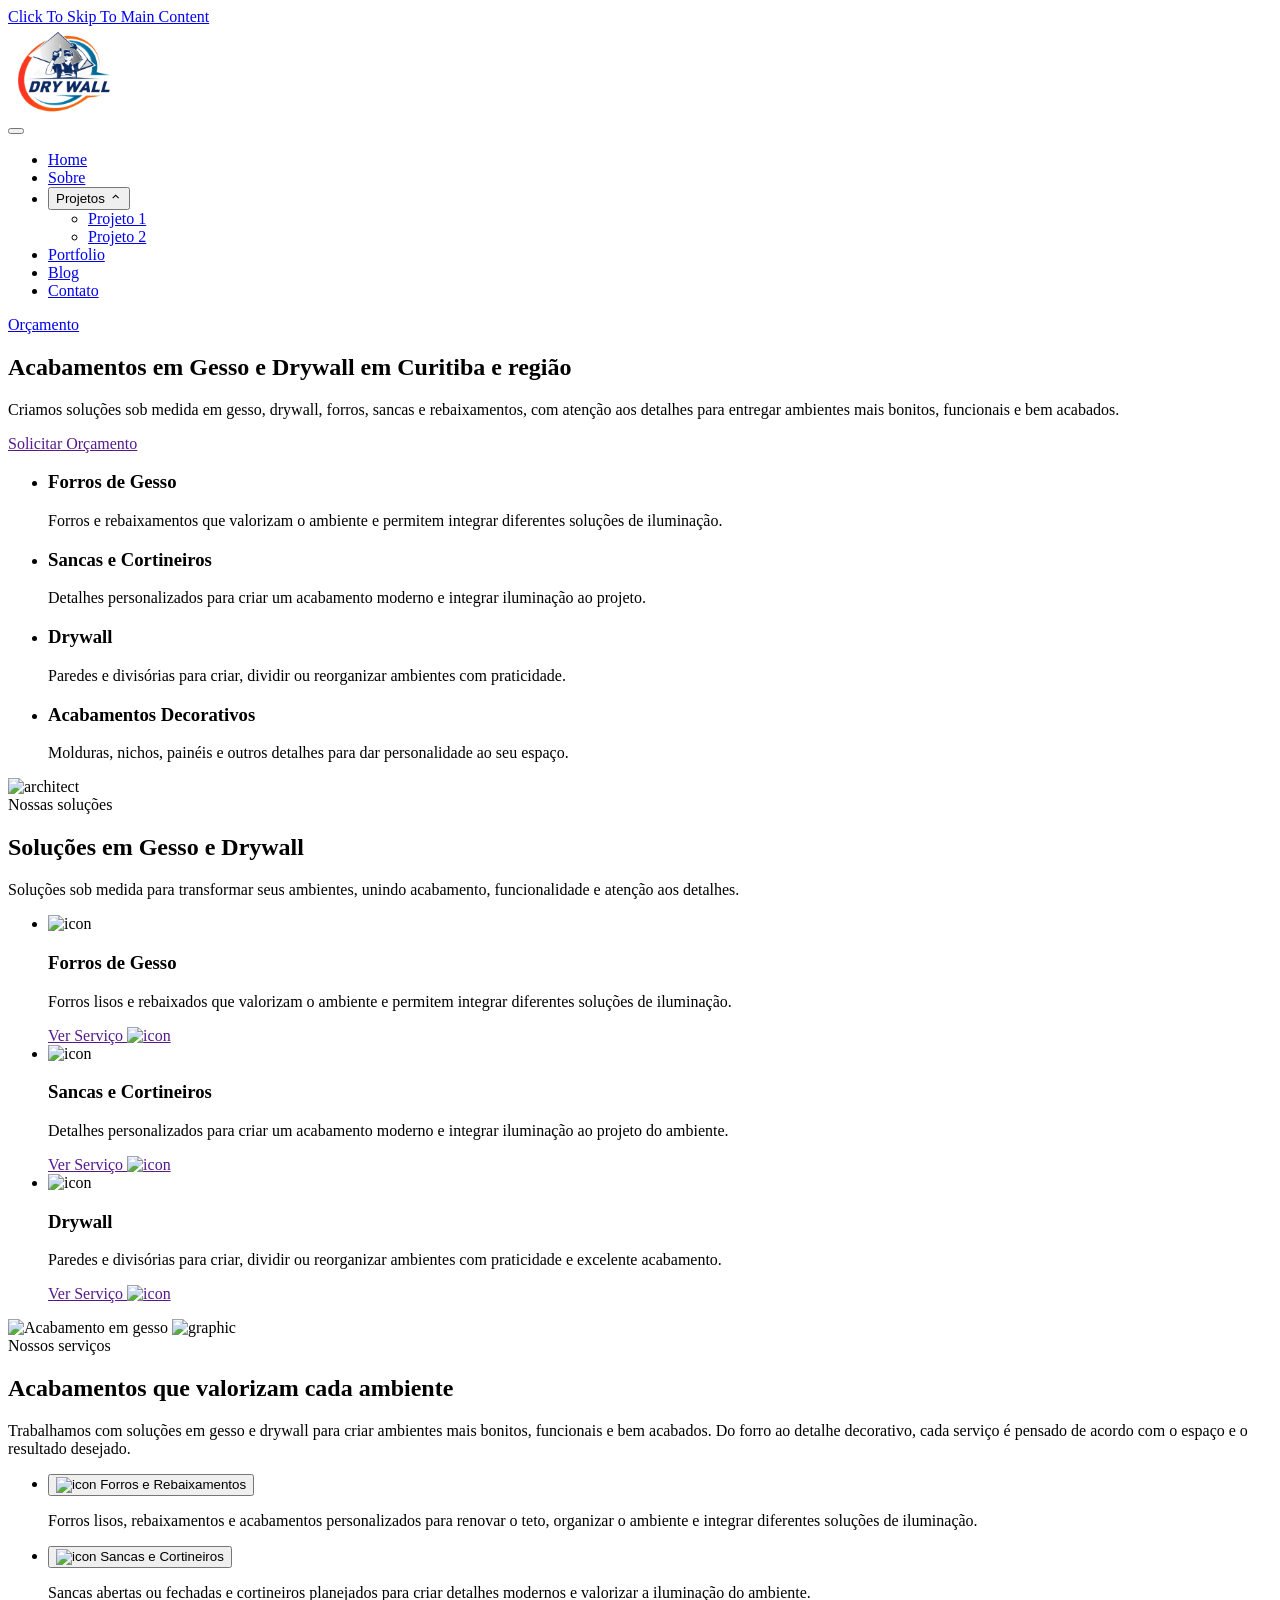
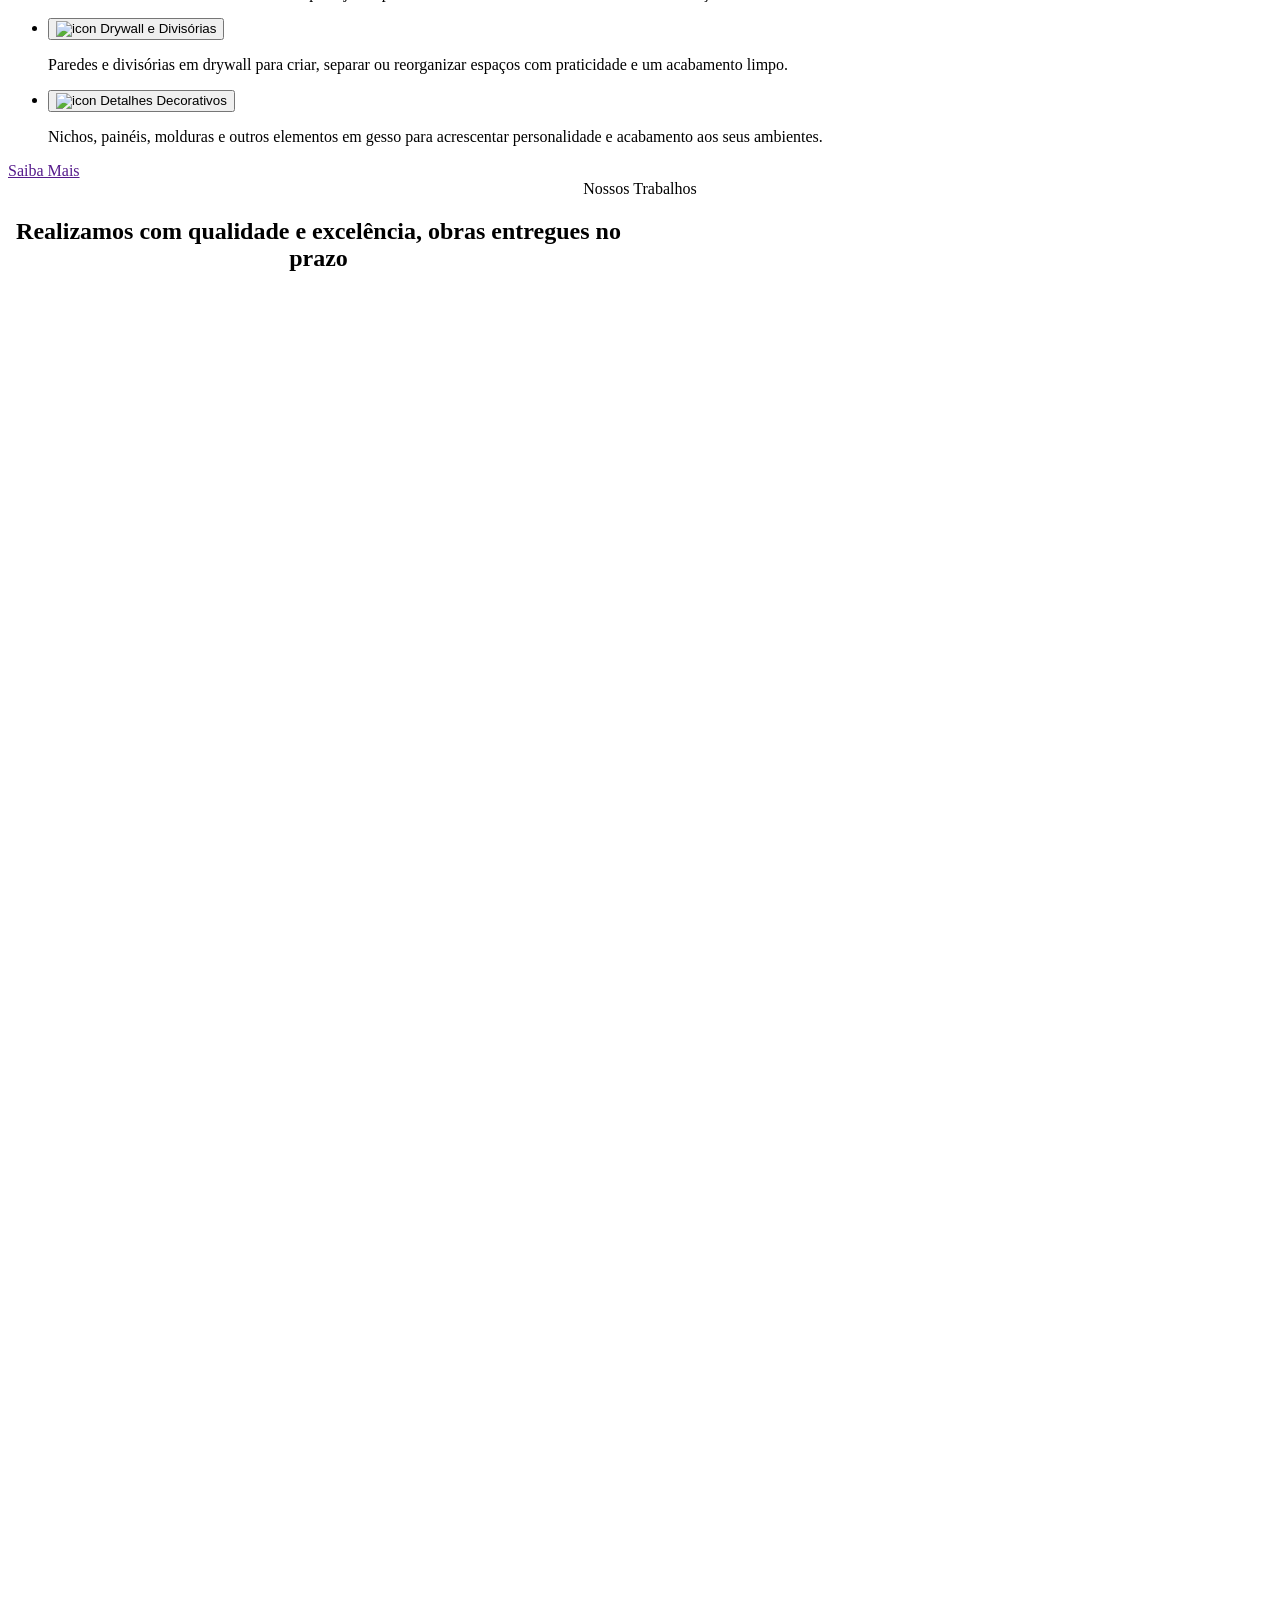
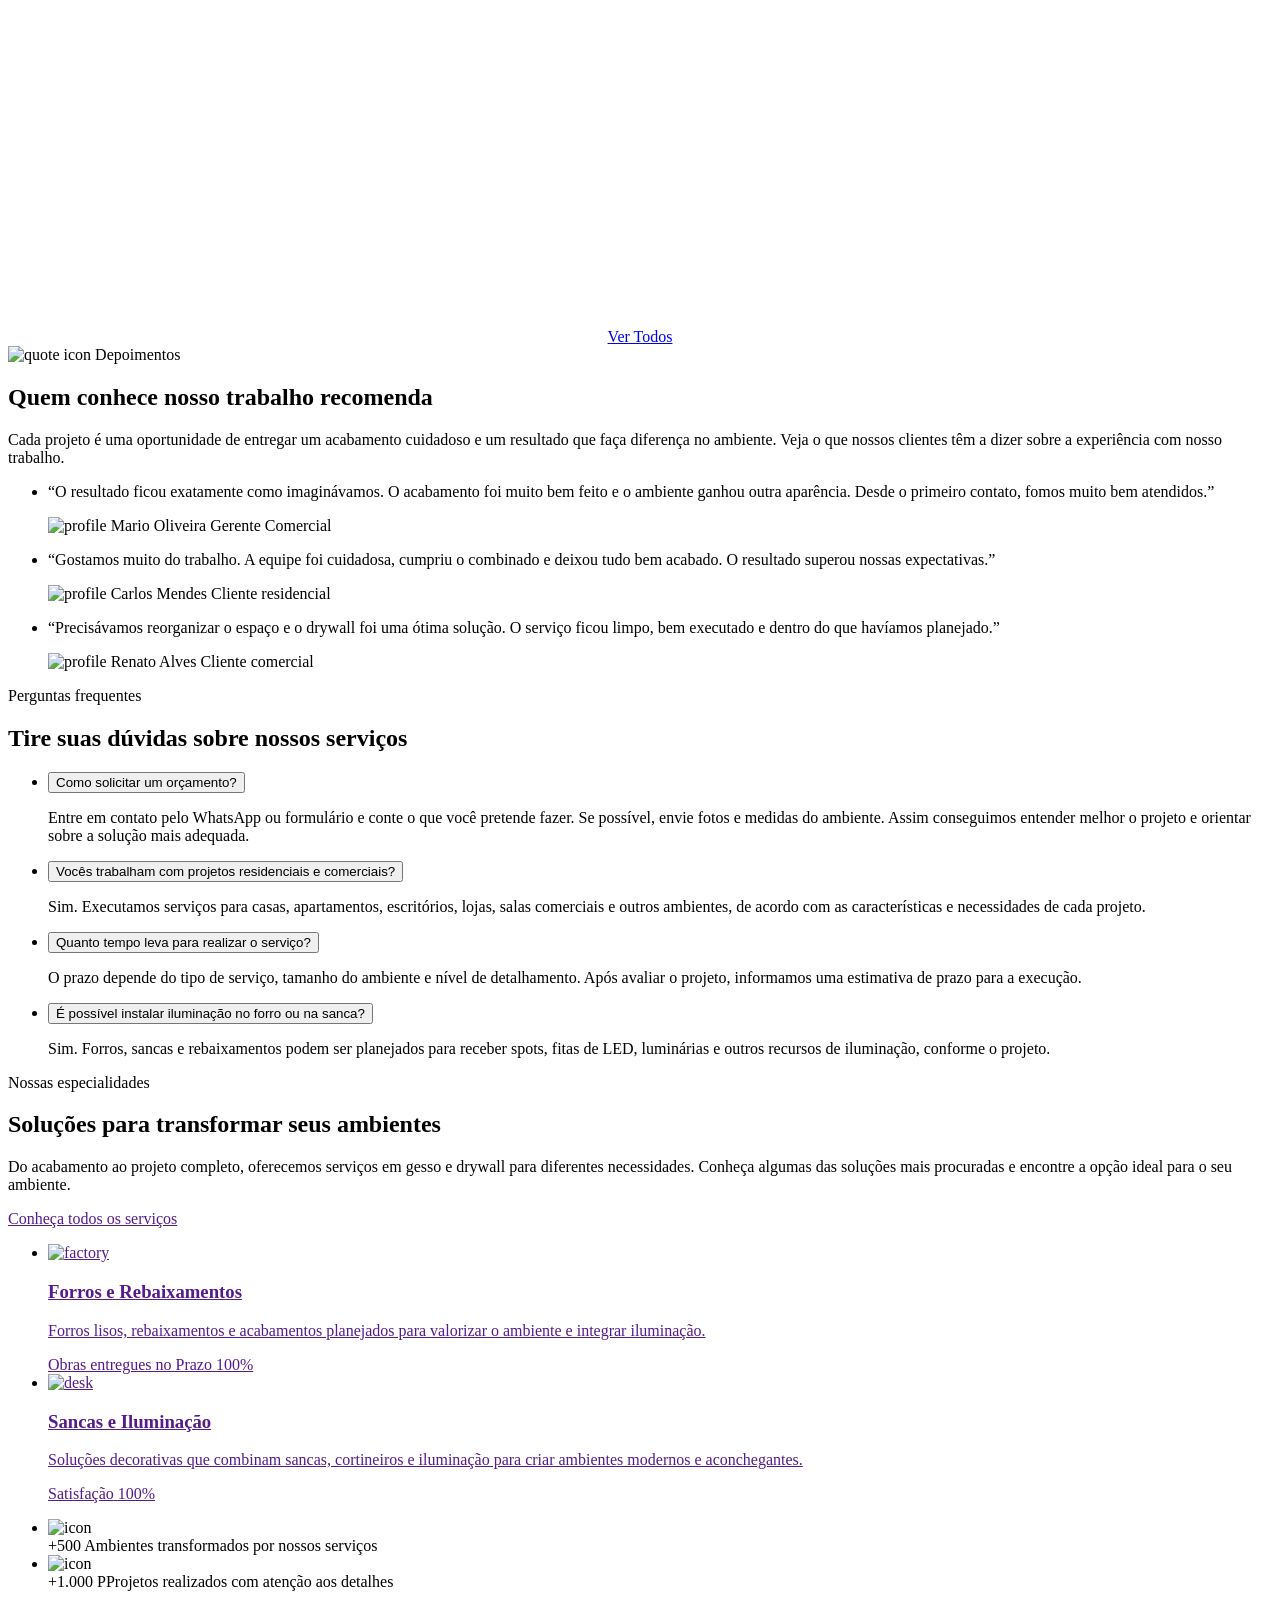
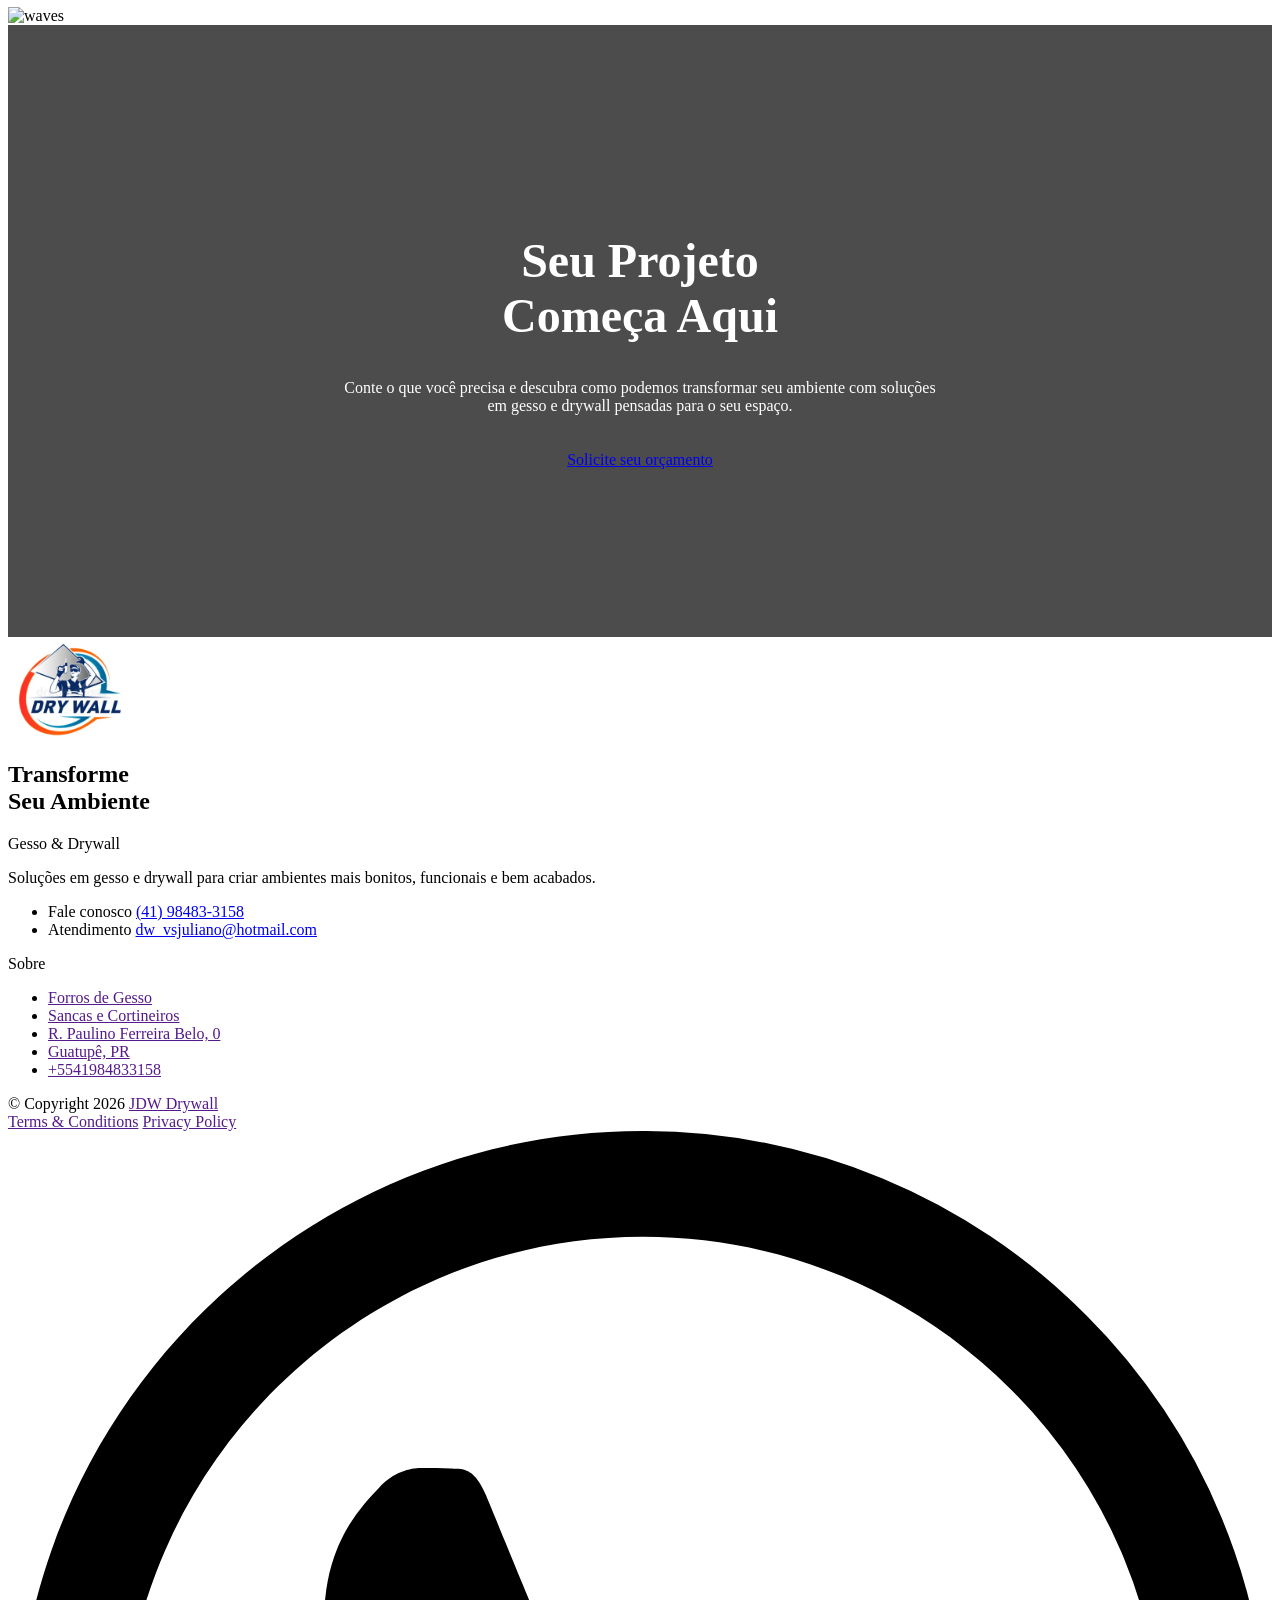
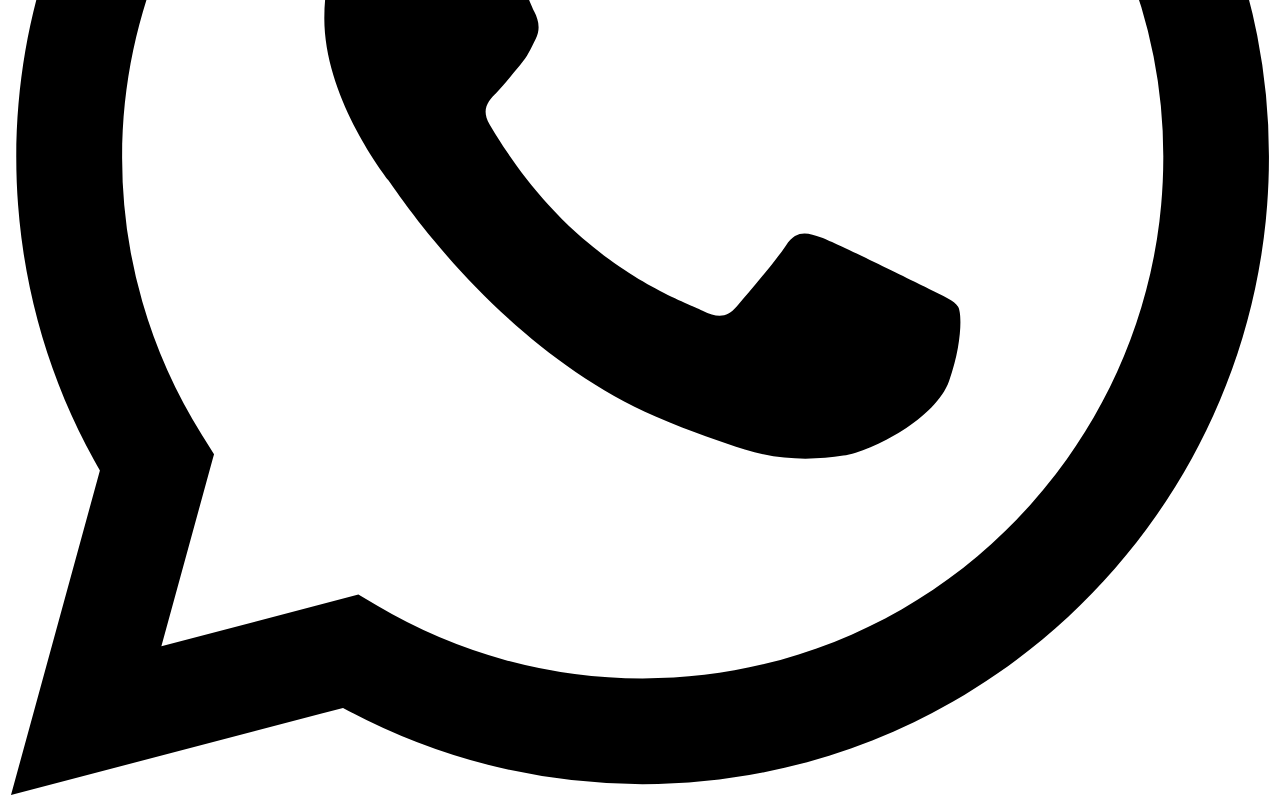
==== commit 5c76b119: "Updates" ====
--- a/index.html
+++ b/index.html
@@ -4,7 +4,7 @@
 <link rel="stylesheet" href="/jdw-demo/_astro/BaseLayout.BB_Ag_am.css">
 <style>@media only screen and (min-width:0em){#cta[data-astro-cid-srcshy6y]{padding:3.125rem 0;position:relative}#cta[data-astro-cid-srcshy6y]:before{content:"";width:100%;height:100%;background:#000;opacity:.7;display:block;position:absolute;top:0;left:0;z-index:-1}#cta[data-astro-cid-srcshy6y] .container[data-astro-cid-srcshy6y]{text-align:center}#cta[data-astro-cid-srcshy6y] .title[data-astro-cid-srcshy6y]{font-size:min(9vw,3rem);font-weight:900;line-height:58/48;text-align:center;margin-bottom:2.25rem;color:#fff;position:relative}#cta[data-astro-cid-srcshy6y] p[data-astro-cid-srcshy6y]{text-align:center;width:96%;max-width:37.375rem;margin:auto;margin-bottom:2.25rem;color:#fff;opacity:1}#cta[data-astro-cid-srcshy6y] .cs-picture[data-astro-cid-srcshy6y]{width:100%;height:100%;-o-object-fit:cover;object-fit:cover;position:absolute;top:0;left:0;z-index:-2}#cta[data-astro-cid-srcshy6y] .cs-picture[data-astro-cid-srcshy6y] img[data-astro-cid-srcshy6y]{width:100%;height:100%;-o-object-fit:cover;object-fit:cover}}@media only screen and (min-width:64em){#cta[data-astro-cid-srcshy6y]{padding:10.5rem 0}}@media only screen and (min-width:1300px){#cta[data-astro-cid-srcshy6y]{margin-top:6.25rem;position:relative}#cta[data-astro-cid-srcshy6y]:before{display:none}#cta[data-astro-cid-srcshy6y]:after{content:"";width:100%;height:69.25rem;background:url(/jdw-demo/src/icons/cta-squares.svg);background-position:center;background-size:contain;background-repeat:no-repeat;opacity:1;display:block;position:absolute;bottom:0;left:50%;z-index:-3;transform:translate(-50%)}#cta[data-astro-cid-srcshy6y] .container[data-astro-cid-srcshy6y]{width:90.0625%;margin:auto}#cta[data-astro-cid-srcshy6y] .cs-picture[data-astro-cid-srcshy6y]{width:90.0625%;left:50%;transform:translate(-50%)}#cta[data-astro-cid-srcshy6y] .cs-picture[data-astro-cid-srcshy6y]:before{content:"";width:100%;height:100%;background:#000;opacity:.7;display:block;position:absolute;top:0;left:0;z-index:1}}@media only screen and (min-width:0em){body.dark-mode #cta[data-astro-cid-srcshy6y]:after{display:none}}
 @media only screen and (min-width:0em){#gallery[data-astro-cid-hgusl35r]{text-align:center;padding:var(--sectionPadding);position:relative;overflow:hidden}#gallery[data-astro-cid-hgusl35r] .cs-container[data-astro-cid-hgusl35r]{width:100%;max-width:82.625em;margin:auto}#gallery[data-astro-cid-hgusl35r] .cs-topper[data-astro-cid-hgusl35r]{text-align:center;margin-bottom:1rem}#gallery[data-astro-cid-hgusl35r] .cs-title[data-astro-cid-hgusl35r]{text-align:center;max-width:38.8125rem;margin-bottom:2.5rem}#gallery[data-astro-cid-hgusl35r] .cs-image-group[data-astro-cid-hgusl35r]{font-size:min(1.1vw,1em);width:100%;max-width:82.625em;margin:0 auto 3.75rem;padding:0;display:flex;justify-content:center;align-items:flex-start;gap:1.875em}#gallery[data-astro-cid-hgusl35r] .cs-row[data-astro-cid-hgusl35r]{display:flex;flex-direction:column;justify-content:flex-start;align-items:center;gap:1.875em}#gallery[data-astro-cid-hgusl35r] .cs-picture[data-astro-cid-hgusl35r]{display:block;position:relative}#gallery[data-astro-cid-hgusl35r] .cs-picture[data-astro-cid-hgusl35r] img[data-astro-cid-hgusl35r]{width:100%;height:100%;-o-object-fit:cover;object-fit:cover;position:absolute;top:0;left:0}#gallery[data-astro-cid-hgusl35r] .cs-row-1[data-astro-cid-hgusl35r] .cs-picture1[data-astro-cid-hgusl35r]{width:26.25em;height:35.4375em}#gallery[data-astro-cid-hgusl35r] .cs-row-1[data-astro-cid-hgusl35r] .cs-picture2[data-astro-cid-hgusl35r]{width:26.25em;height:39.3125em}#gallery[data-astro-cid-hgusl35r] .cs-row-1[data-astro-cid-hgusl35r] .cs-picture3[data-astro-cid-hgusl35r]{width:26.25em;height:32em}#gallery[data-astro-cid-hgusl35r] .cs-row-2[data-astro-cid-hgusl35r] .cs-picture1[data-astro-cid-hgusl35r]{width:26.25em;height:30.75em}#gallery[data-astro-cid-hgusl35r] .cs-row-2[data-astro-cid-hgusl35r] .cs-picture2[data-astro-cid-hgusl35r]{width:26.25em;height:32.3125em}#gallery[data-astro-cid-hgusl35r] .cs-row-2[data-astro-cid-hgusl35r] .cs-picture3[data-astro-cid-hgusl35r]{width:26.25em;height:39.3125em}#gallery[data-astro-cid-hgusl35r] .cs-row-3[data-astro-cid-hgusl35r] .cs-picture1[data-astro-cid-hgusl35r]{width:26.25em;height:39.0625em}#gallery[data-astro-cid-hgusl35r] .cs-row-3[data-astro-cid-hgusl35r] .cs-picture2[data-astro-cid-hgusl35r]{width:26.25em;height:28.25em}#gallery[data-astro-cid-hgusl35r] .cs-row-3[data-astro-cid-hgusl35r] .cs-picture3[data-astro-cid-hgusl35r]{width:26.25em;height:39.3125em}}@media only screen and (min-width:0em){body.dark-mode #gallery[data-astro-cid-hgusl35r] .cs-title[data-astro-cid-hgusl35r]{color:var(--bodyTextColorWhite)}}
-</style></head> <body> <!-- Screen reader skip main nav --> <a class="skip" aria-label="skip to main content" href="#main">Click To Skip To Main Content</a> <header id="cs-navigation" data-astro-cid-6iyzvnnz> <div class="cs-container" data-astro-cid-6iyzvnnz> <!--Nav Logo--> <a href="/" class="cs-logo" aria-label="Return to [Company Name] Home page" data-astro-cid-6iyzvnnz> <img src="./images/carrie-brewer.jpg" alt="Logo" width="110" data-astro-cid-6iyzvnnz> </a> <!--Navigation List--> <nav class="cs-nav" aria-label="main navigation" data-astro-cid-6iyzvnnz> <!--Mobile Nav Toggle--> <button class="cs-toggle" id="cs-toggle" aria-expanded="false" aria-controls="cs-ul-wrapper" aria-haspopup="menu" aria-label="mobile menu toggle" data-astro-cid-6iyzvnnz> <span class="cs-box" aria-hidden="true" data-astro-cid-6iyzvnnz> <span class="cs-line cs-line1" aria-hidden="true" data-astro-cid-6iyzvnnz></span> <span class="cs-line cs-line2" aria-hidden="true" data-astro-cid-6iyzvnnz></span> <span class="cs-line cs-line3" aria-hidden="true" data-astro-cid-6iyzvnnz></span> </span> </button> <!-- We need a wrapper div so we can set a fixed height on the cs-ul in case the nav list gets too long from too many dropdowns being opened and needs to have an overflow scroll. This wrapper acts as the background so it can go the full height of the screen and not cut off any overflowing nav items while the cs-ul stops short of the bottom of the screen, which keeps all nav items in view no matter how many there are--> <div class="cs-ul-wrapper" id="cs-ul-wrapper" data-astro-cid-6iyzvnnz> <ul id="cs-expanded" class="cs-ul" data-astro-cid-6iyzvnnz> <li class="cs-li" data-astro-cid-6iyzvnnz> <a href="/" class="cs-li-link" data-astro-cid-6iyzvnnz> Home </a>  </li><li class="cs-li" data-astro-cid-6iyzvnnz> <a href="/aboute/" class="cs-li-link" data-astro-cid-6iyzvnnz> Sobre </a>  </li><li class="cs-li cs-dropdown" data-astro-cid-6iyzvnnz> <button id="projetos-dropdown-toggle" aria-expanded="false" aria-haspopup="menu" class="cs-li-link cs-dropdown-toggle" data-astro-cid-6iyzvnnz> Projetos <svg width="1em" height="1em" class="cs-drop-icon" data-astro-cid-6iyzvnnz="true" data-icon="mdi--caret">   <symbol id="ai:local:mdi--caret" viewBox="0 0 24 24"><path fill="currentColor" d="M7.41 15.41 12 10.83l4.59 4.58L18 14l-6-6-6 6z"/></symbol><use href="#ai:local:mdi--caret"></use>  </svg> </button> <ul class="cs-drop-ul" aria-labelledby="projetos-dropdown-toggle" data-astro-cid-6iyzvnnz> <li class="cs-drop-li" data-astro-cid-6iyzvnnz> <a href="/projects/project-1e/" class="cs-li-link cs-drop-link" data-astro-cid-6iyzvnnz> Projeto 1 </a> </li><li class="cs-drop-li" data-astro-cid-6iyzvnnz> <a href="/projects/project-2e/" class="cs-li-link cs-drop-link" data-astro-cid-6iyzvnnz> Projeto 2 </a> </li> </ul> </li><li class="cs-li" data-astro-cid-6iyzvnnz> <a href="/reviewse/" class="cs-li-link" data-astro-cid-6iyzvnnz> Portfolio </a>  </li><li class="cs-li" data-astro-cid-6iyzvnnz> <a href="/bloge/" class="cs-li-link" data-astro-cid-6iyzvnnz> Blog </a>  </li> <li class="cs-li cs-hide-on-desktop" data-astro-cid-6iyzvnnz> <a href="/contact/" class="cs-li-link" data-astro-cid-6iyzvnnz>
+</style></head> <body> <!-- Screen reader skip main nav --> <a class="skip" aria-label="skip to main content" href="#main">Click To Skip To Main Content</a> <header id="cs-navigation" data-astro-cid-6iyzvnnz> <div class="cs-container" data-astro-cid-6iyzvnnz> <!--Nav Logo--> <a href="/" class="cs-logo" aria-label="Return to [Company Name] Home page" data-astro-cid-6iyzvnnz> <img src="./images/logo.png" alt="Logo" width="110" data-astro-cid-6iyzvnnz> </a> <!--Navigation List--> <nav class="cs-nav" aria-label="main navigation" data-astro-cid-6iyzvnnz> <!--Mobile Nav Toggle--> <button class="cs-toggle" id="cs-toggle" aria-expanded="false" aria-controls="cs-ul-wrapper" aria-haspopup="menu" aria-label="mobile menu toggle" data-astro-cid-6iyzvnnz> <span class="cs-box" aria-hidden="true" data-astro-cid-6iyzvnnz> <span class="cs-line cs-line1" aria-hidden="true" data-astro-cid-6iyzvnnz></span> <span class="cs-line cs-line2" aria-hidden="true" data-astro-cid-6iyzvnnz></span> <span class="cs-line cs-line3" aria-hidden="true" data-astro-cid-6iyzvnnz></span> </span> </button> <!-- We need a wrapper div so we can set a fixed height on the cs-ul in case the nav list gets too long from too many dropdowns being opened and needs to have an overflow scroll. This wrapper acts as the background so it can go the full height of the screen and not cut off any overflowing nav items while the cs-ul stops short of the bottom of the screen, which keeps all nav items in view no matter how many there are--> <div class="cs-ul-wrapper" id="cs-ul-wrapper" data-astro-cid-6iyzvnnz> <ul id="cs-expanded" class="cs-ul" data-astro-cid-6iyzvnnz> <li class="cs-li" data-astro-cid-6iyzvnnz> <a href="/" class="cs-li-link" data-astro-cid-6iyzvnnz> Home </a>  </li><li class="cs-li" data-astro-cid-6iyzvnnz> <a href="/aboute/" class="cs-li-link" data-astro-cid-6iyzvnnz> Sobre </a>  </li><li class="cs-li cs-dropdown" data-astro-cid-6iyzvnnz> <button id="projetos-dropdown-toggle" aria-expanded="false" aria-haspopup="menu" class="cs-li-link cs-dropdown-toggle" data-astro-cid-6iyzvnnz> Projetos <svg width="1em" height="1em" class="cs-drop-icon" data-astro-cid-6iyzvnnz="true" data-icon="mdi--caret">   <symbol id="ai:local:mdi--caret" viewBox="0 0 24 24"><path fill="currentColor" d="M7.41 15.41 12 10.83l4.59 4.58L18 14l-6-6-6 6z"/></symbol><use href="#ai:local:mdi--caret"></use>  </svg> </button> <ul class="cs-drop-ul" aria-labelledby="projetos-dropdown-toggle" data-astro-cid-6iyzvnnz> <li class="cs-drop-li" data-astro-cid-6iyzvnnz> <a href="/projects/project-1e/" class="cs-li-link cs-drop-link" data-astro-cid-6iyzvnnz> Projeto 1 </a> </li><li class="cs-drop-li" data-astro-cid-6iyzvnnz> <a href="/projects/project-2e/" class="cs-li-link cs-drop-link" data-astro-cid-6iyzvnnz> Projeto 2 </a> </li> </ul> </li><li class="cs-li" data-astro-cid-6iyzvnnz> <a href="/reviewse/" class="cs-li-link" data-astro-cid-6iyzvnnz> Portfolio </a>  </li><li class="cs-li" data-astro-cid-6iyzvnnz> <a href="/bloge/" class="cs-li-link" data-astro-cid-6iyzvnnz> Blog </a>  </li> <li class="cs-li cs-hide-on-desktop" data-astro-cid-6iyzvnnz> <a href="/contact/" class="cs-li-link" data-astro-cid-6iyzvnnz>
 Contato
 </a> </li> </ul> </div> </nav> <a href="/contact/" class="cs-button-solid cs-nav-button" data-astro-cid-6iyzvnnz>Orçamento</a> <!--Dark Mode toggle: remove component if you don't want to enable a dark mode toggle--> </div> </header> <main id="main">  <!-- ============================================ --><!--                    Hero                      --><!-- ============================================ --><section id="hero-1949" data-astro-cid-a42nmg7r> <div class="cs-container" data-astro-cid-a42nmg7r> <div class="cs-content" data-astro-cid-a42nmg7r> <h1 class="cs-title" data-astro-cid-a42nmg7r>Acabamentos em Gesso e Drywall em Curitiba e região</h1> <p class="cs-text" data-astro-cid-a42nmg7r>Criamos soluções sob medida em gesso, drywall, forros, sancas e rebaixamentos, com atenção aos detalhes para entregar ambientes mais bonitos, funcionais e bem acabados.</p> <a href="" class="cs-button-solid" data-astro-cid-a42nmg7r>Solicitar Orçamento</a> </div> <ul class="cs-card-group" data-astro-cid-a42nmg7r> <li class="cs-item" data-astro-cid-a42nmg7r> <h3 class="cs-h3" data-astro-cid-a42nmg7r>Forros de Gesso</h3> <p class="cs-item-text" data-astro-cid-a42nmg7r>
 Forros e rebaixamentos que valorizam o ambiente e permitem integrar diferentes soluções de iluminação.
@@ -78,7 +78,7 @@
 Seu Projeto
 <br data-astro-cid-srcshy6y>
 Começa Aqui
-</h2> <p data-astro-cid-srcshy6y>Conte o que você precisa e descubra como podemos transformar seu ambiente com soluções em gesso e drywall pensadas para o seu espaço.</p> <a href="/contact/" class="cs-button-solid" data-astro-cid-srcshy6y>Solicite seu orçamento</a> </div> <picture class="cs-picture" data-astro-cid-srcshy6y="true"> <source srcset="/jdw-demo/_astro/port5.CNyJwttK_Z1SYEbs.avif 640w, /jdw-demo/_astro/port5.CNyJwttK_Z1slTlI.avif 750w, /jdw-demo/_astro/port5.CNyJwttK_1lLOku.avif 828w, /jdw-demo/_astro/port5.CNyJwttK_Z1qk0NO.avif 1080w, /jdw-demo/_astro/port5.CNyJwttK_ZmGnqu.avif 1280w, /jdw-demo/_astro/port5.CNyJwttK_18Bu66.avif 1668w" type="image/avif"><source srcset="/jdw-demo/_astro/port5.CNyJwttK_Zui3hY.webp 640w, /jdw-demo/_astro/port5.CNyJwttK_Z3Eisf.webp 750w, /jdw-demo/_astro/port5.CNyJwttK_Z2jHHzX.webp 828w, /jdw-demo/_astro/port5.CNyJwttK_1qIzjr.webp 1080w, /jdw-demo/_astro/port5.CNyJwttK_2umcGL.webp 1280w, /jdw-demo/_astro/port5.CNyJwttK_Z1q8JqA.webp 1668w" type="image/webp">  <img src="/jdw-demo/_astro/port5.CNyJwttK_Z2dK0g1.jpg" srcset="/jdw-demo/_astro/port5.CNyJwttK_Z1wvf9j.jpg 640w, /jdw-demo/_astro/port5.CNyJwttK_Z15Rujz.jpg 750w, /jdw-demo/_astro/port5.CNyJwttK_1IgemD.jpg 828w, /jdw-demo/_astro/port5.CNyJwttK_ZaLzm7.jpg 1080w, /jdw-demo/_astro/port5.CNyJwttK_RQ31d.jpg 1280w, /jdw-demo/_astro/port5.CNyJwttK_ZCYdmw.jpg 1668w" alt data-astro-cid-srcshy6y="true" loading="lazy" decoding="async" sizes="100vw" data-astro-image="full-width" data-astro-image-fit="cover" data-astro-image-pos="center" width="1920" height="1281"> </picture> </section>  </main> <!-- ============================================ --><!--                   Footer                     --><!-- ============================================ --><footer id="cs-footer-1781" data-astro-cid-ak3upacl> <div class="cs-container" data-astro-cid-ak3upacl> <!-- Logo Group --> <div class="cs-logo-group" data-astro-cid-ak3upacl> <img class="cs-logomark" src="/assets/favicons/logo-black.png" alt="logo" loading="lazy" decoding="async" height="100" width="122" data-astro-cid-ak3upacl> <h2 class="cs-title" data-astro-cid-ak3upacl>Transforme <br data-astro-cid-ak3upacl>Seu Ambiente</h2> <span class="cs-outline" data-astro-cid-ak3upacl>Gesso & Drywall</span> </div> <div class="cs-ul-wrapper" data-astro-cid-ak3upacl> <!-- Contact Info --> <p class="cs-text" data-astro-cid-ak3upacl>Soluções em gesso e drywall para criar ambientes mais bonitos, funcionais e bem acabados.</p> <ul class="cs-ul cs-ul-contact" data-astro-cid-ak3upacl> <li class="cs-li" data-astro-cid-ak3upacl> <span class="cs-topper" data-astro-cid-ak3upacl>Fale conosco</span> <a class="cs-contact" href="https://wa.me/5541984833158" target="_blank" rel="noopener noreferrer" data-astro-cid-ak3upacl>(41) 98483-3158</a> </li> <li class="cs-li" data-astro-cid-ak3upacl> <span class="cs-topper" data-astro-cid-ak3upacl>Atendimento</span> <a class="cs-contact" href="mailto:{BUSINESS.email}" data-astro-cid-ak3upacl>dw_vsjuliano@hotmail.com</a> </li> </ul> </div> <!-- Links --> <div class="cs-ul-wrapper" data-astro-cid-ak3upacl> <span class="cs-header" data-astro-cid-ak3upacl>Sobre</span> <ul class="cs-ul" data-astro-cid-ak3upacl> <li class="cs-li" data-astro-cid-ak3upacl> <a class="cs-link" href="" data-astro-cid-ak3upacl>Forros de Gesso</a> </li> <li class="cs-li" data-astro-cid-ak3upacl> <a class="cs-link" href="" data-astro-cid-ak3upacl>Sancas e Cortineiros</a> </li> <li class="cs-li" data-astro-cid-ak3upacl> <a class="cs-link" href="" data-astro-cid-ak3upacl>R. Paulino Ferreira Belo, 0</a> </li> <li class="cs-li" data-astro-cid-ak3upacl> <a class="cs-link" href="" data-astro-cid-ak3upacl>Guatupê, PR</a> </li> <li class="cs-li" data-astro-cid-ak3upacl> <a class="cs-link" href="" data-astro-cid-ak3upacl>+5541984833158</a> </li> </ul> </div> </div> <div class="cs-bottom" data-astro-cid-ak3upacl> <span class="cs-credit" data-astro-cid-ak3upacl>
+</h2> <p data-astro-cid-srcshy6y>Conte o que você precisa e descubra como podemos transformar seu ambiente com soluções em gesso e drywall pensadas para o seu espaço.</p> <a href="/contact/" class="cs-button-solid" data-astro-cid-srcshy6y>Solicite seu orçamento</a> </div> <picture class="cs-picture" data-astro-cid-srcshy6y="true"> <source srcset="/jdw-demo/_astro/port5.CNyJwttK_Z1SYEbs.avif 640w, /jdw-demo/_astro/port5.CNyJwttK_Z1slTlI.avif 750w, /jdw-demo/_astro/port5.CNyJwttK_1lLOku.avif 828w, /jdw-demo/_astro/port5.CNyJwttK_Z1qk0NO.avif 1080w, /jdw-demo/_astro/port5.CNyJwttK_ZmGnqu.avif 1280w, /jdw-demo/_astro/port5.CNyJwttK_18Bu66.avif 1668w" type="image/avif"><source srcset="/jdw-demo/_astro/port5.CNyJwttK_Zui3hY.webp 640w, /jdw-demo/_astro/port5.CNyJwttK_Z3Eisf.webp 750w, /jdw-demo/_astro/port5.CNyJwttK_Z2jHHzX.webp 828w, /jdw-demo/_astro/port5.CNyJwttK_1qIzjr.webp 1080w, /jdw-demo/_astro/port5.CNyJwttK_2umcGL.webp 1280w, /jdw-demo/_astro/port5.CNyJwttK_Z1q8JqA.webp 1668w" type="image/webp">  <img src="/jdw-demo/_astro/port5.CNyJwttK_Z2dK0g1.jpg" srcset="/jdw-demo/_astro/port5.CNyJwttK_Z1wvf9j.jpg 640w, /jdw-demo/_astro/port5.CNyJwttK_Z15Rujz.jpg 750w, /jdw-demo/_astro/port5.CNyJwttK_1IgemD.jpg 828w, /jdw-demo/_astro/port5.CNyJwttK_ZaLzm7.jpg 1080w, /jdw-demo/_astro/port5.CNyJwttK_RQ31d.jpg 1280w, /jdw-demo/_astro/port5.CNyJwttK_ZCYdmw.jpg 1668w" alt data-astro-cid-srcshy6y="true" loading="lazy" decoding="async" sizes="100vw" data-astro-image="full-width" data-astro-image-fit="cover" data-astro-image-pos="center" width="1920" height="1281"> </picture> </section>  </main> <!-- ============================================ --><!--                   Footer                     --><!-- ============================================ --><footer id="cs-footer-1781" data-astro-cid-ak3upacl> <div class="cs-container" data-astro-cid-ak3upacl> <!-- Logo Group --> <div class="cs-logo-group" data-astro-cid-ak3upacl> <img class="cs-logomark" src="./images/logo-black.png" alt="logo" loading="lazy" decoding="async" height="100" width="122" data-astro-cid-ak3upacl> <h2 class="cs-title" data-astro-cid-ak3upacl>Transforme <br data-astro-cid-ak3upacl>Seu Ambiente</h2> <span class="cs-outline" data-astro-cid-ak3upacl>Gesso & Drywall</span> </div> <div class="cs-ul-wrapper" data-astro-cid-ak3upacl> <!-- Contact Info --> <p class="cs-text" data-astro-cid-ak3upacl>Soluções em gesso e drywall para criar ambientes mais bonitos, funcionais e bem acabados.</p> <ul class="cs-ul cs-ul-contact" data-astro-cid-ak3upacl> <li class="cs-li" data-astro-cid-ak3upacl> <span class="cs-topper" data-astro-cid-ak3upacl>Fale conosco</span> <a class="cs-contact" href="https://wa.me/5541984833158" target="_blank" rel="noopener noreferrer" data-astro-cid-ak3upacl>(41) 98483-3158</a> </li> <li class="cs-li" data-astro-cid-ak3upacl> <span class="cs-topper" data-astro-cid-ak3upacl>Atendimento</span> <a class="cs-contact" href="mailto:{BUSINESS.email}" data-astro-cid-ak3upacl>dw_vsjuliano@hotmail.com</a> </li> </ul> </div> <!-- Links --> <div class="cs-ul-wrapper" data-astro-cid-ak3upacl> <span class="cs-header" data-astro-cid-ak3upacl>Sobre</span> <ul class="cs-ul" data-astro-cid-ak3upacl> <li class="cs-li" data-astro-cid-ak3upacl> <a class="cs-link" href="" data-astro-cid-ak3upacl>Forros de Gesso</a> </li> <li class="cs-li" data-astro-cid-ak3upacl> <a class="cs-link" href="" data-astro-cid-ak3upacl>Sancas e Cortineiros</a> </li> <li class="cs-li" data-astro-cid-ak3upacl> <a class="cs-link" href="" data-astro-cid-ak3upacl>R. Paulino Ferreira Belo, 0</a> </li> <li class="cs-li" data-astro-cid-ak3upacl> <a class="cs-link" href="" data-astro-cid-ak3upacl>Guatupê, PR</a> </li> <li class="cs-li" data-astro-cid-ak3upacl> <a class="cs-link" href="" data-astro-cid-ak3upacl>+5541984833158</a> </li> </ul> </div> </div> <div class="cs-bottom" data-astro-cid-ak3upacl> <span class="cs-credit" data-astro-cid-ak3upacl>
 © Copyright 2026 <a href="" class="cs-credit-link" target="_blank" data-astro-cid-ak3upacl>JDW Drywall</a> </span> <div class="cs-bottom-links" data-astro-cid-ak3upacl> <a href="" class="cs-bottom-link" data-astro-cid-ak3upacl>Terms & Conditions</a> <a href="" class="cs-bottom-link" data-astro-cid-ak3upacl>Privacy Policy</a> </div> </div> </footer> <!-- ============================================ --><!--                   whatsapp                    --><!-- ============================================ --><section id="whatsapp-float" data-astro-cid-y5tbzgby> <a href="https://wa.me/5541984833158?text=Ol%C3%A1!%20Gostaria%20de%20saber%20mais%20sobre%20os%20servi%C3%A7os." class="whatsapp-float" target="_blank" rel="noopener noreferrer" aria-label="Fale conosco pelo WhatsApp" data-astro-cid-y5tbzgby> <svg viewBox="0 0 24 24" aria-hidden="true" data-astro-cid-y5tbzgby> <path d="M17.472 14.382c-.297-.149-1.758-.867-2.03-.967-.273-.099-.471-.148-.67.15-.197.297-.767.966-.94 1.164-.173.199-.347.223-.644.075-.297-.15-1.255-.463-2.39-1.475-.883-.788-1.48-1.761-1.653-2.059-.173-.297-.018-.458.13-.606.134-.133.298-.347.446-.52.149-.174.198-.298.298-.497.099-.198.05-.371-.025-.52-.075-.149-.669-1.612-.916-2.207-.242-.579-.487-.5-.67-.51-.173-.008-.371-.01-.57-.01-.198 0-.52.074-.792.372-.272.297-1.04 1.016-1.04 2.479 0 1.462 1.065 2.875 1.213 3.074.149.198 2.095 3.2 5.077 4.487.709.306 1.262.489 1.694.626.712.227 1.36.195 1.871.118.571-.085 1.758-.719 2.006-1.413.248-.694.248-1.289.173-1.413-.074-.124-.272-.198-.57-.347m-5.421 7.403h-.004a9.87 9.87 0 01-5.031-1.378l-.361-.214-3.741.982 1-3.648-.235-.374a9.86 9.86 0 01-1.51-5.26c.001-5.45 4.436-9.884 9.888-9.884 2.64 0 5.122 1.03 6.988 2.898a9.825 9.825 0 012.893 6.994c-.002 5.45-4.437 9.884-9.887 9.884m8.413-18.297A11.815 11.815 0 0012.05 0C5.495 0 .16 5.335.157 11.892c0 2.096.547 4.142 1.588 5.946L.057 24l6.304-1.654a11.882 11.882 0 005.683 1.448h.005c6.554 0 11.89-5.335 11.893-11.893a11.821 11.821 0 00-3.478-8.413" data-astro-cid-y5tbzgby></path> </svg> </a> </section> <!-- Netlify Identity --> <script src="https://identity.netlify.com/v1/netlify-identity-widget.js"></script> </body> </html> <script>
 	// helper functions to toggle dark mode
 	function enableDarkMode() {
